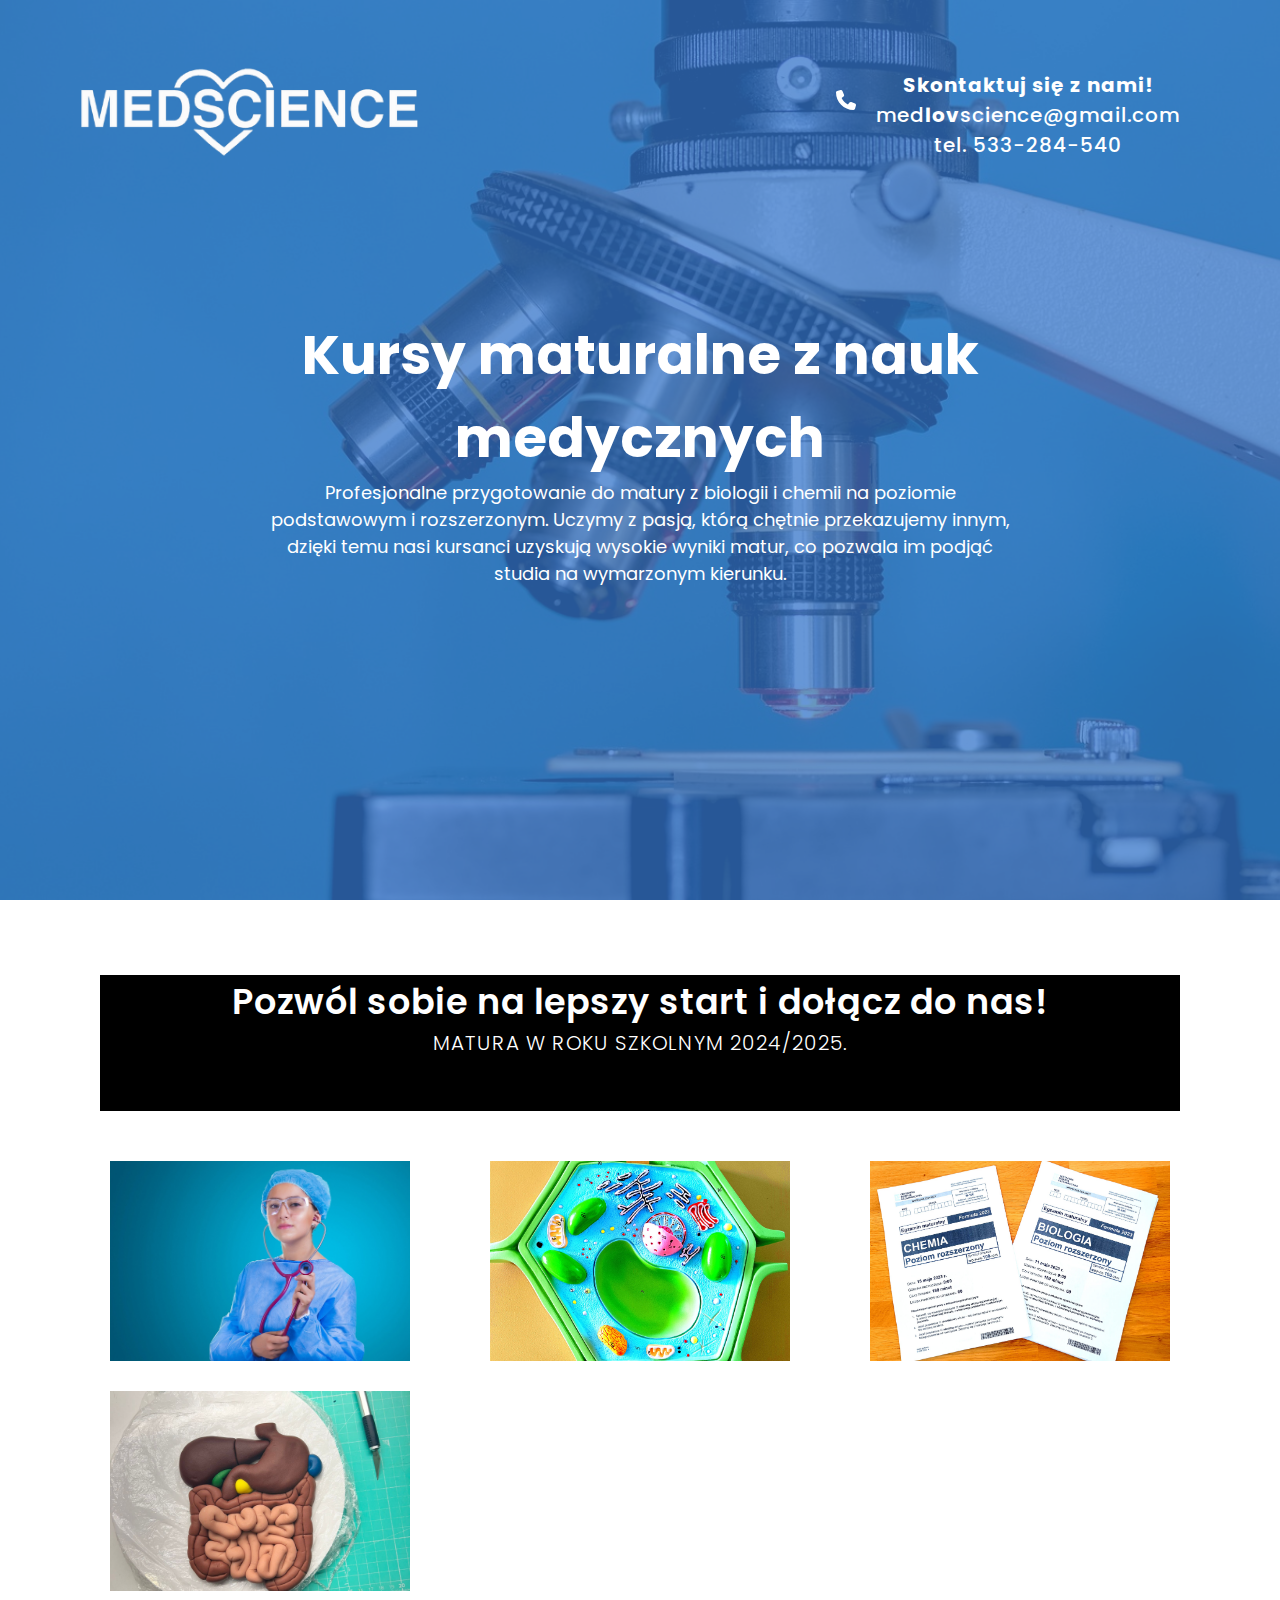
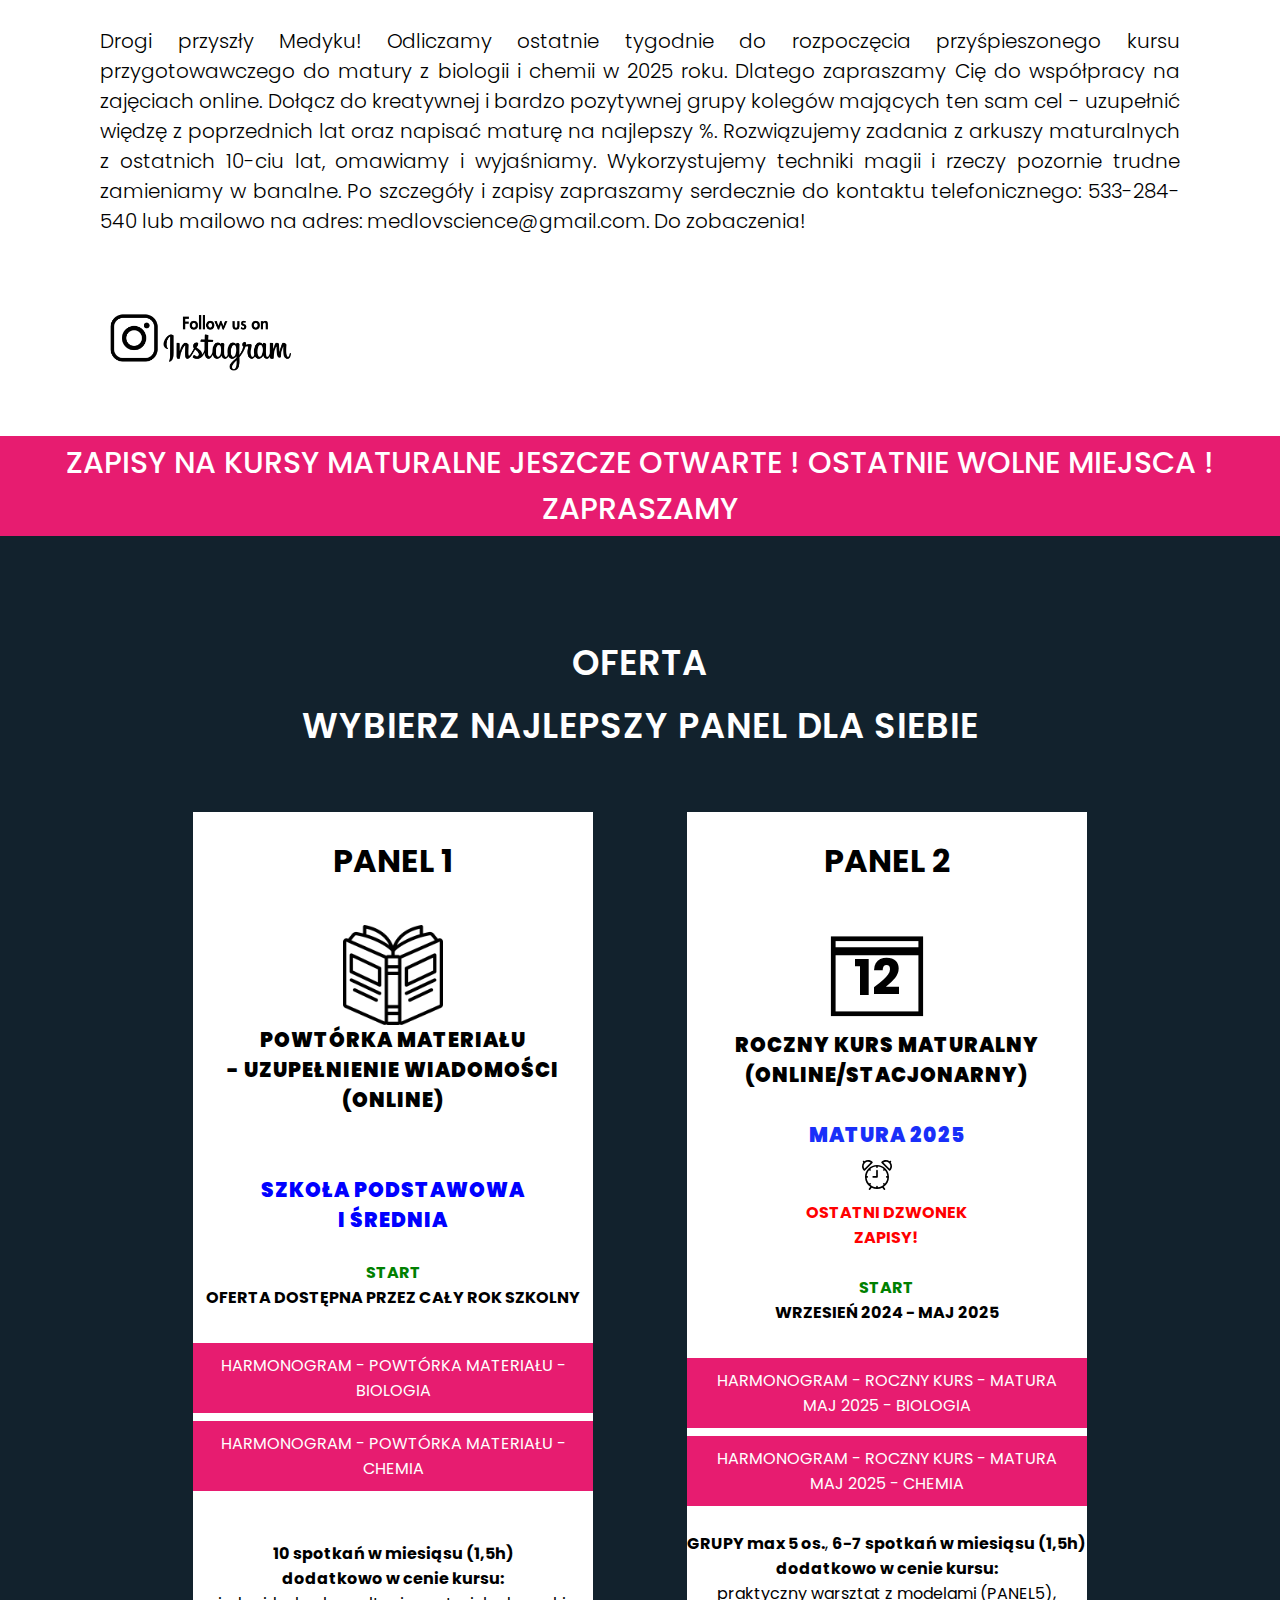
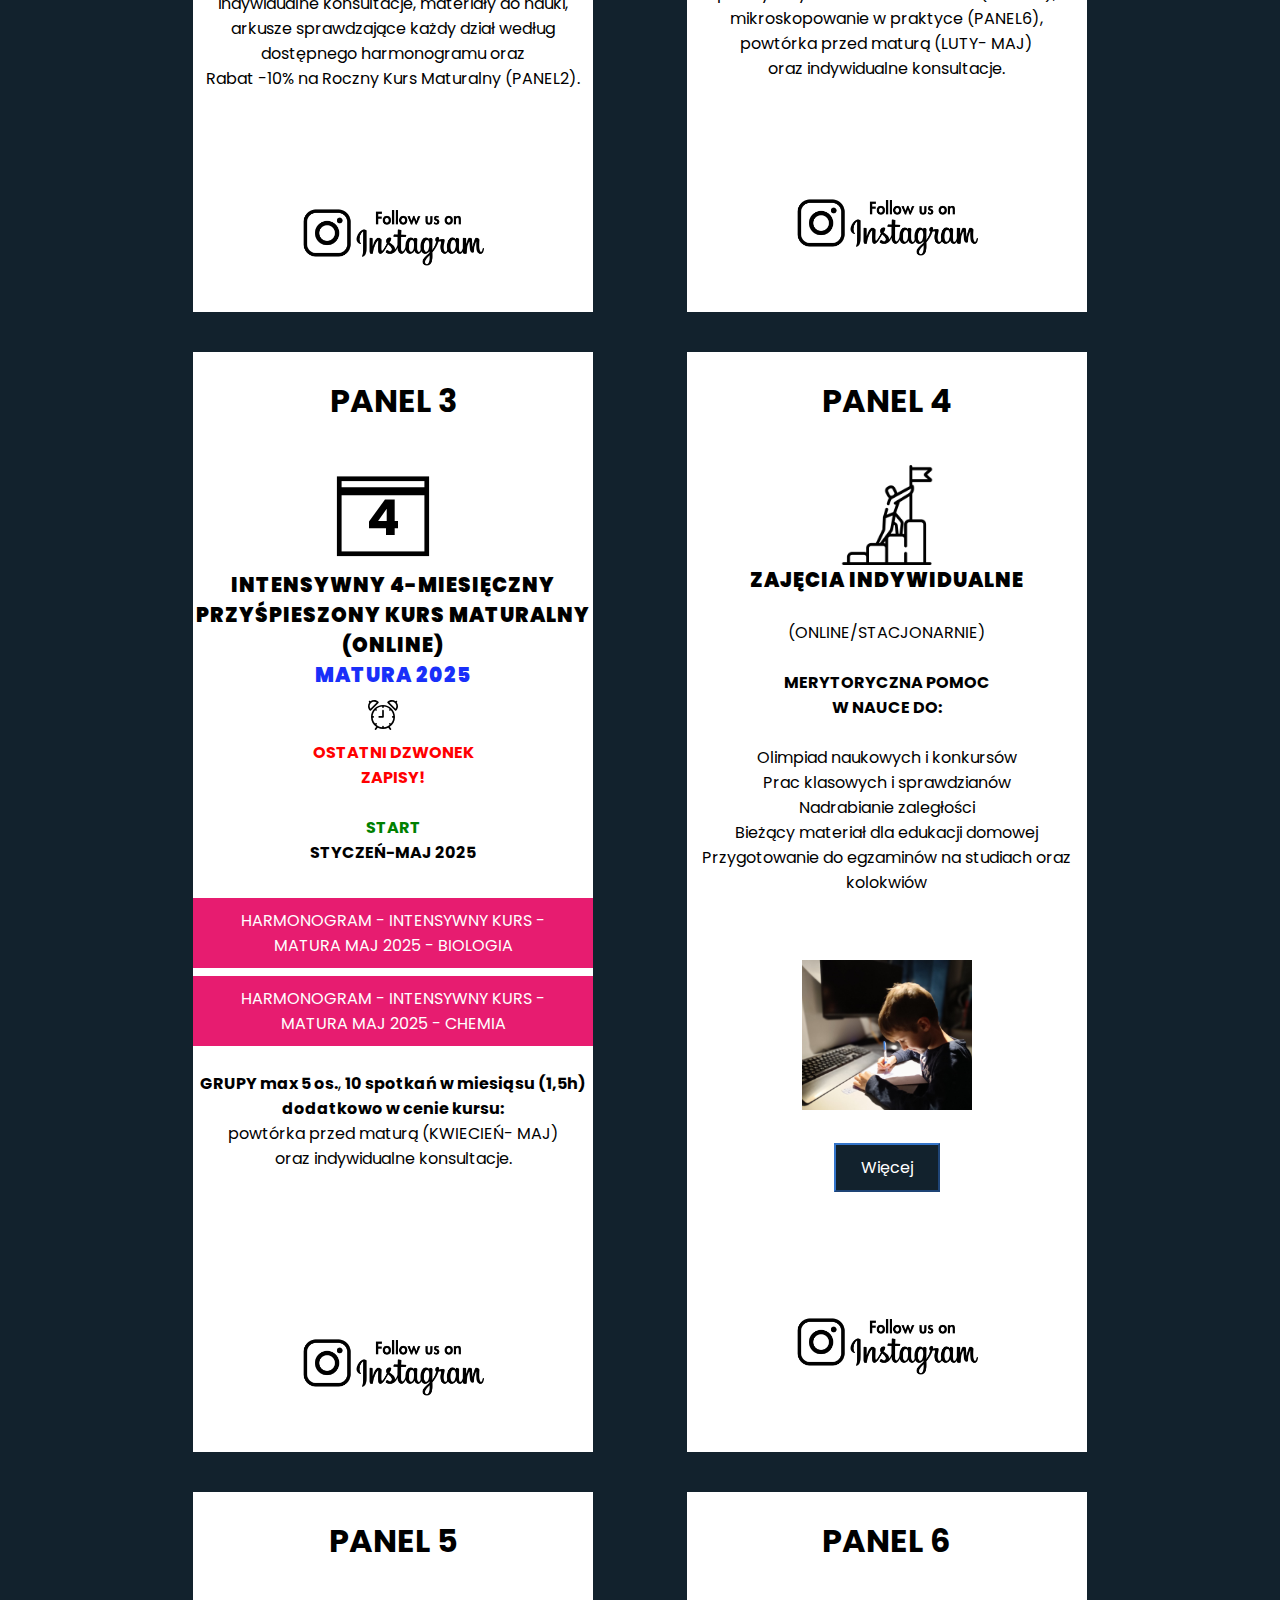
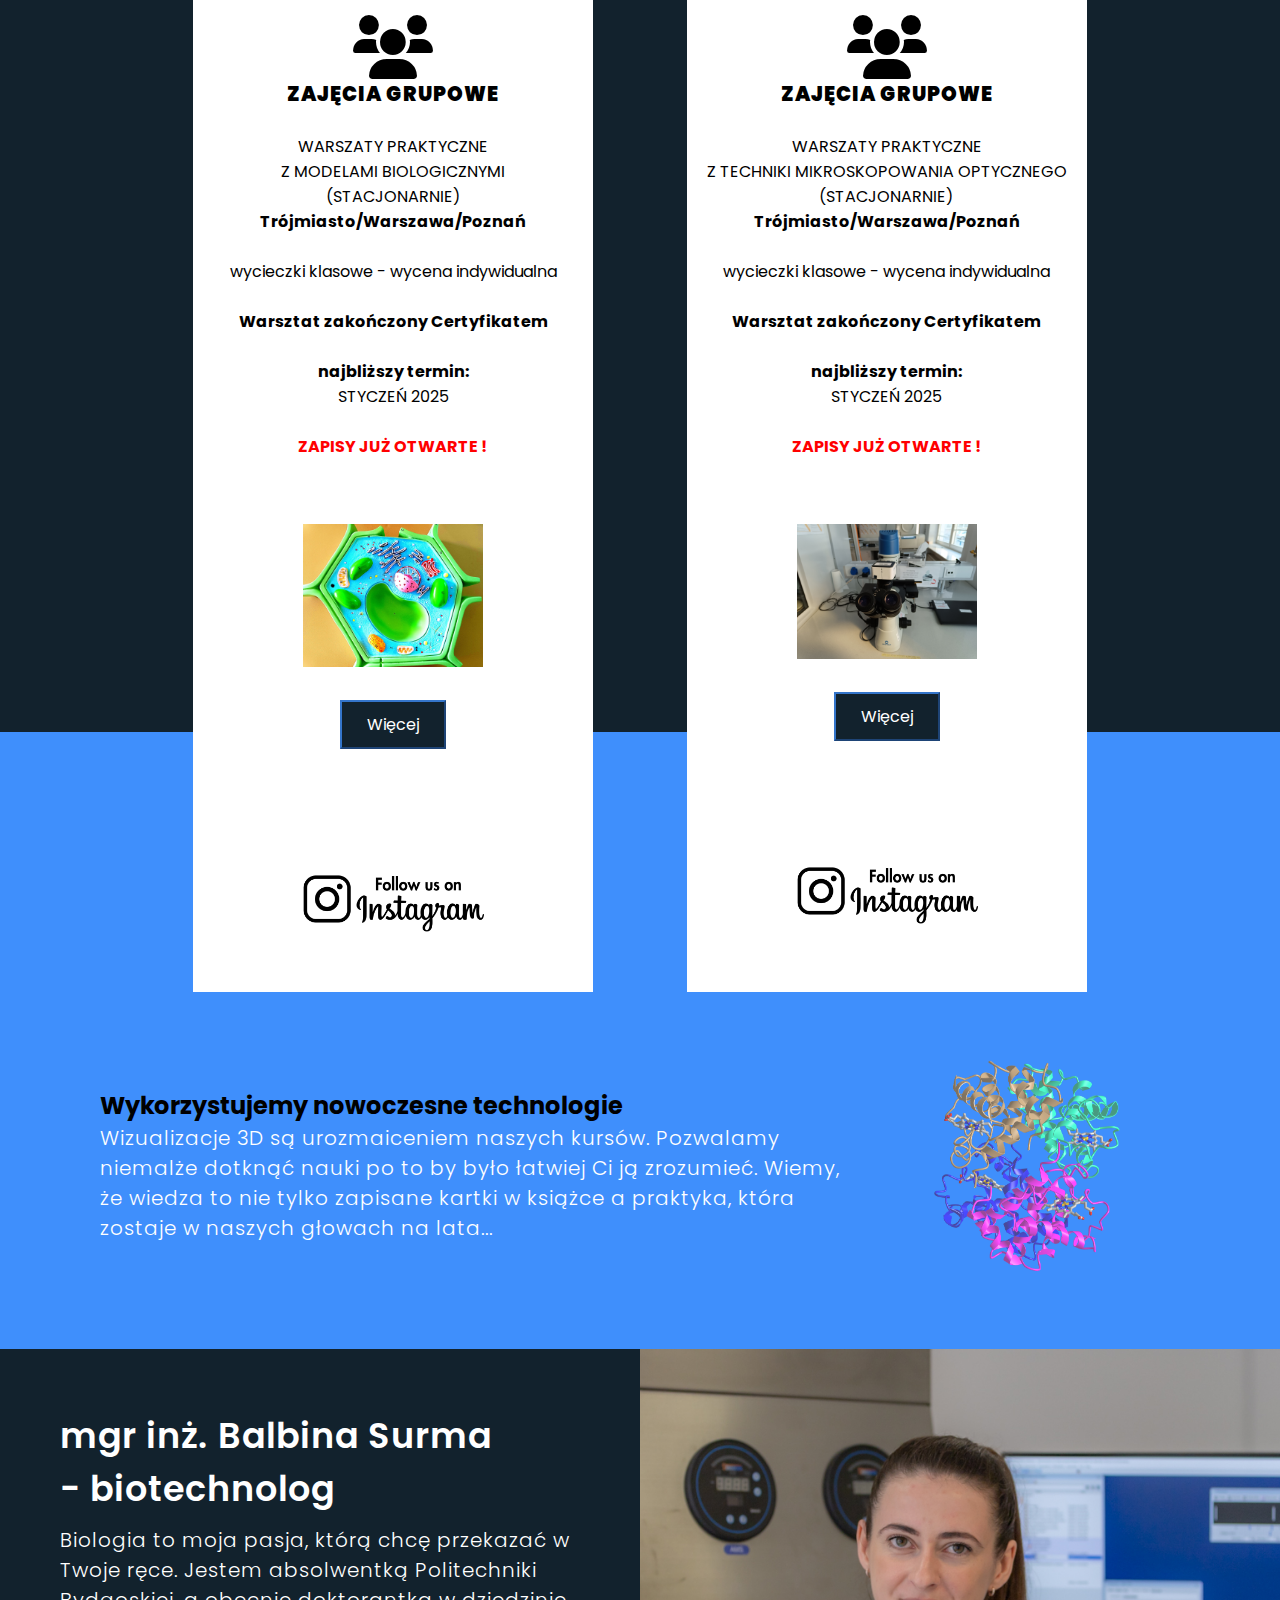
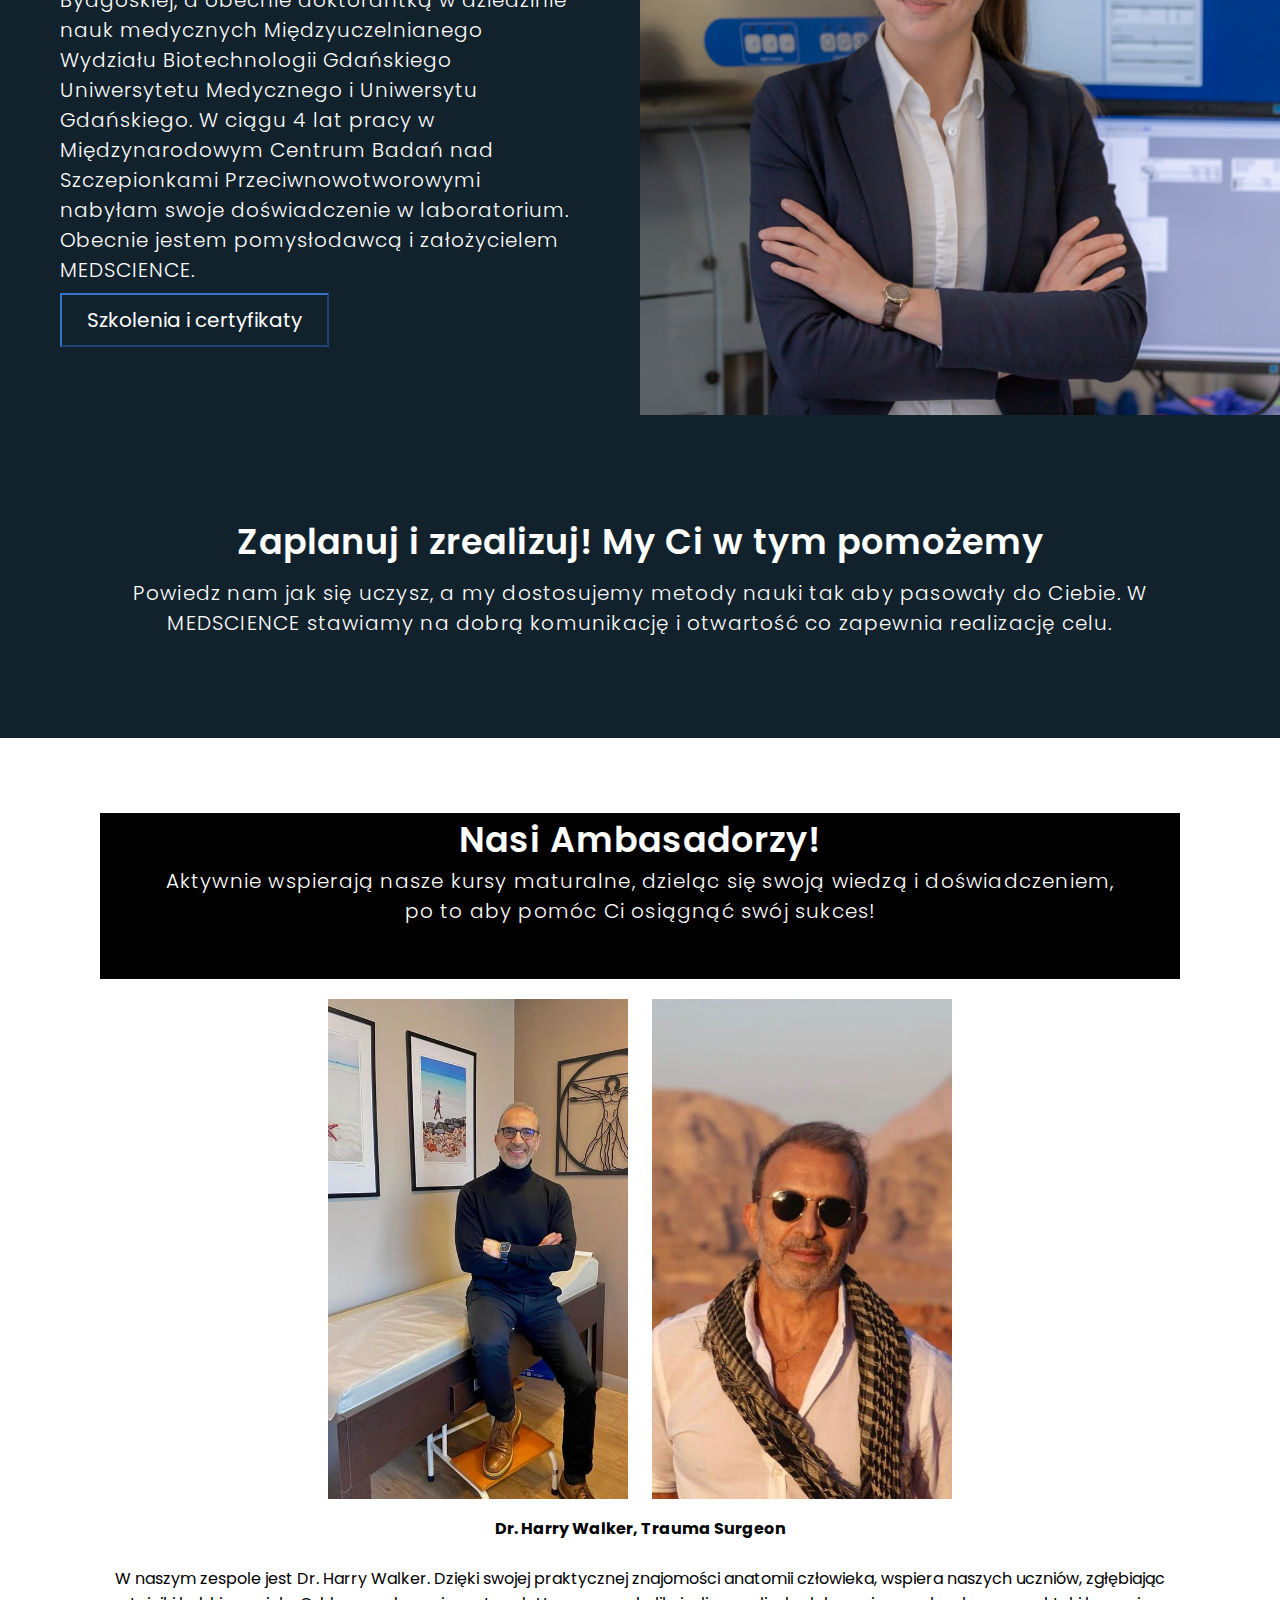
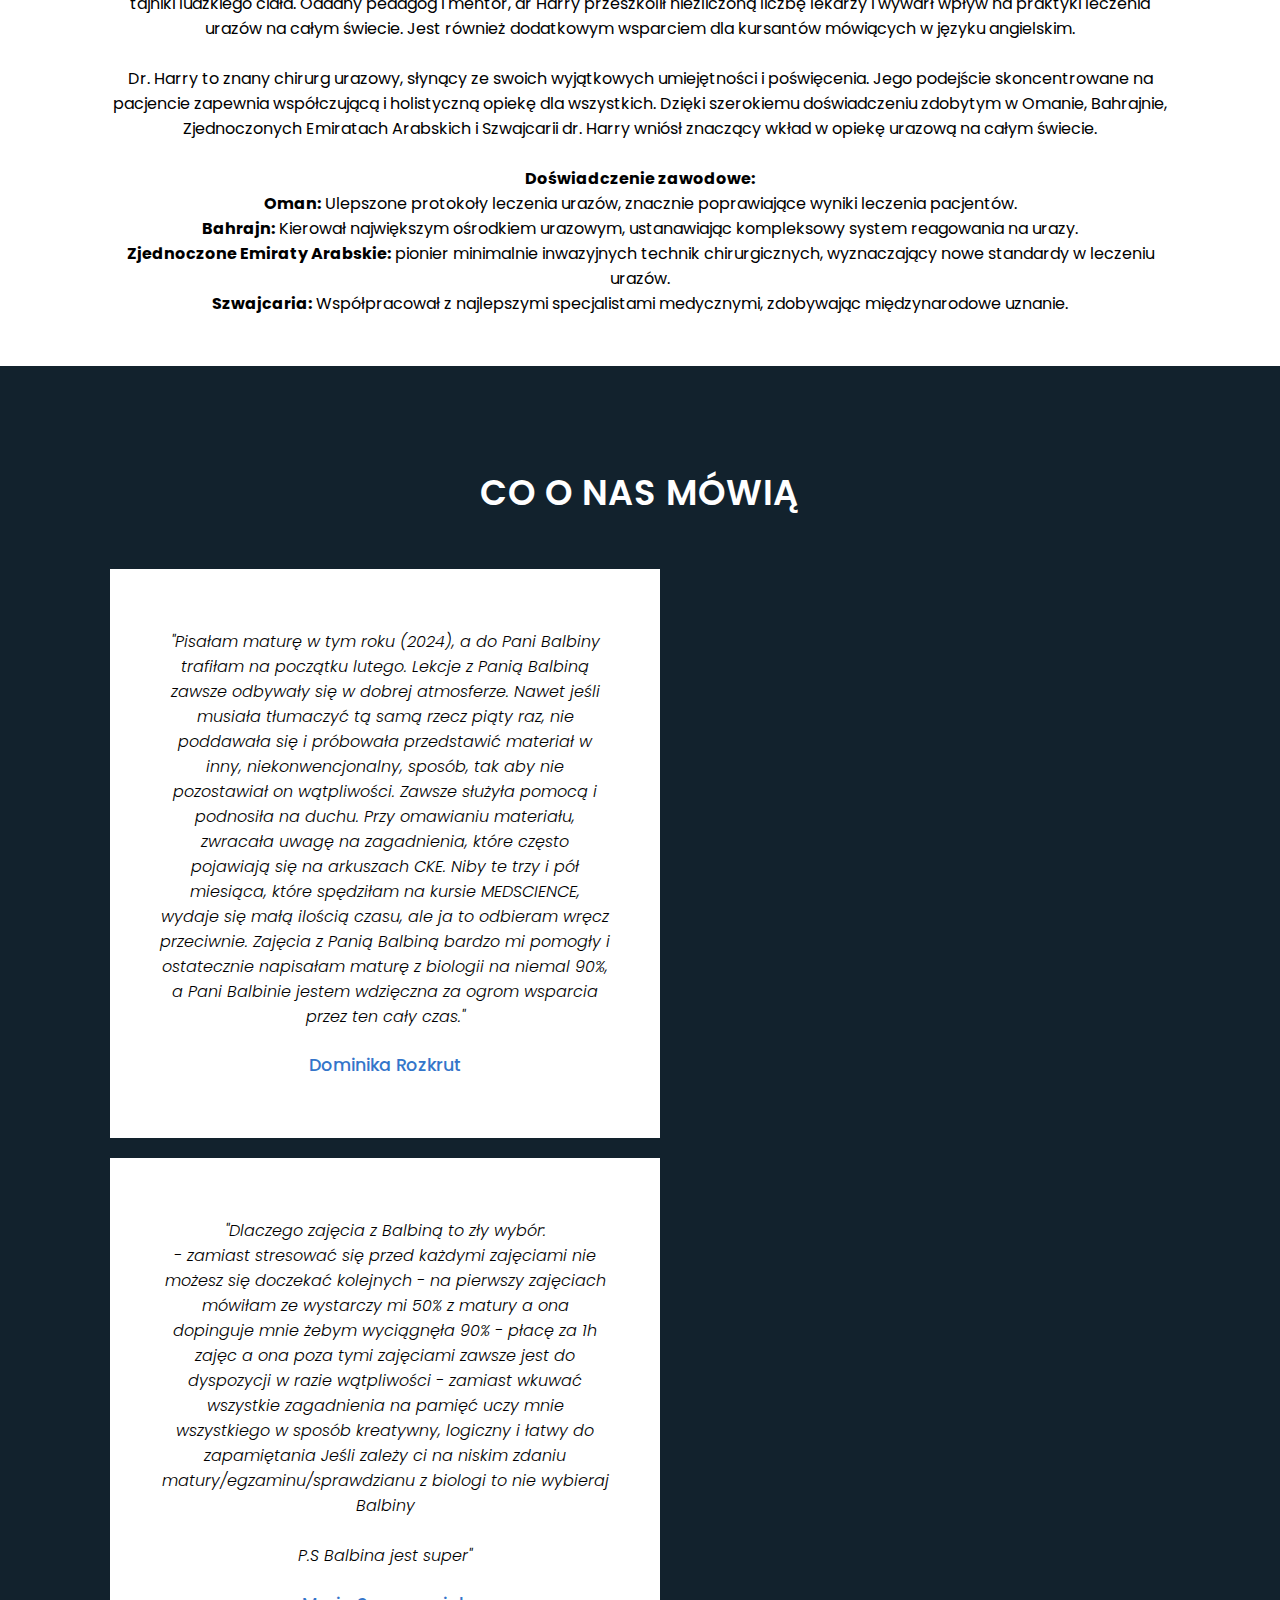
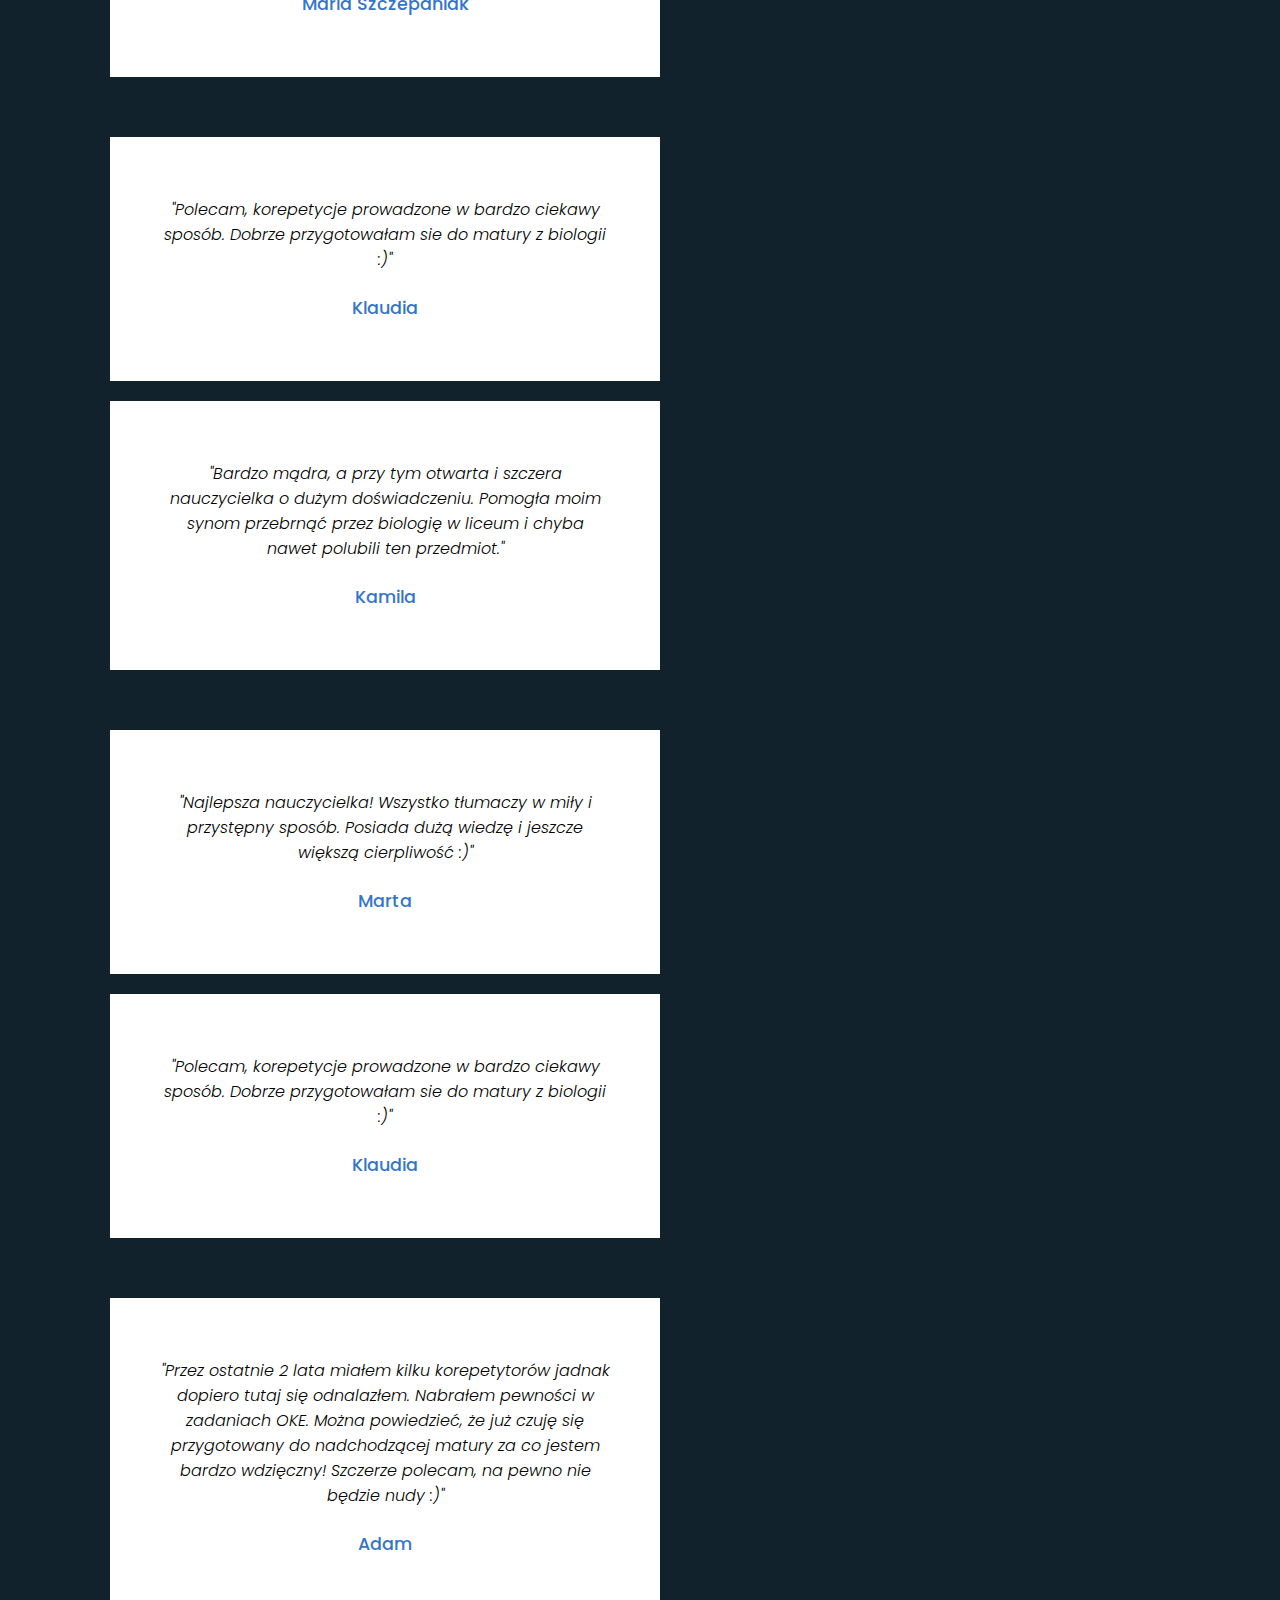
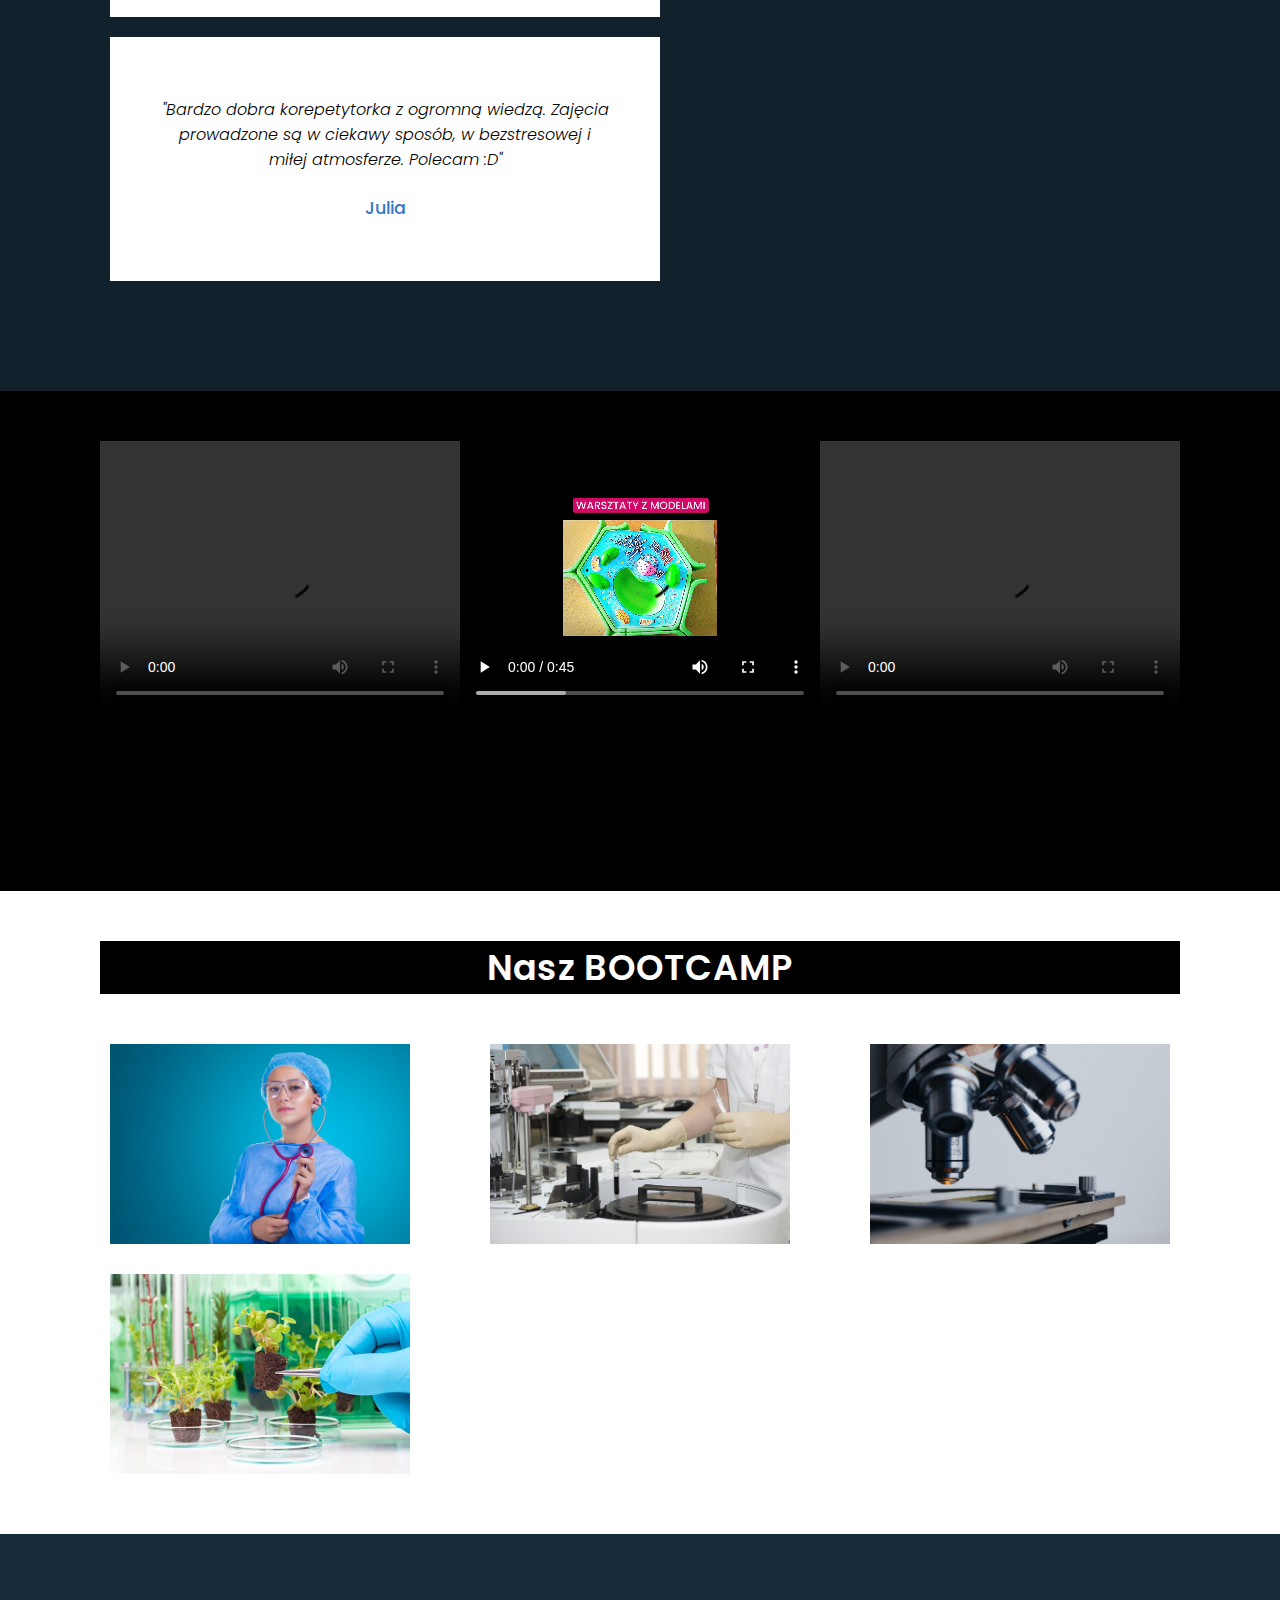
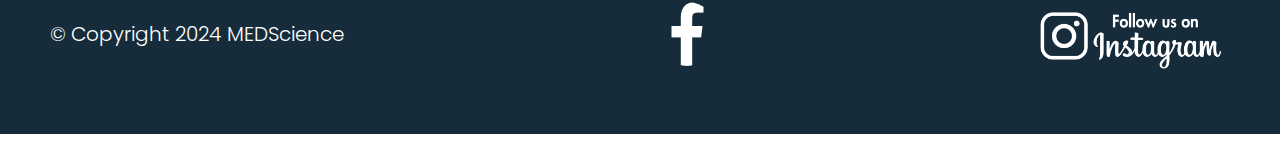
==== index.html @ 61dedaa3 "Add files via upload" ====
<DOCTYPE html>
<html lang="en">
<head>
    <!-- Google tag (gtag.js) -->
<script async src="https://www.googletagmanager.com/gtag/js?id=AW-16464000126"></script>
<script>
  window.dataLayer = window.dataLayer || [];
  function gtag(){dataLayer.push(arguments);}
  gtag('js', new Date());

  gtag('config', 'AW-16464000126');
</script>
    <meta name="description" content="Profesjonalne przygotowanie do matury z nauk medycznych na poziomie podstawowym i rozszerzonym. 
    Uczymy z pasją, którą chętnie przekazujemy innym, dzięki temu nasi kursanci uzyskują 
    wysokie wyniki matur, co pozwala im podjąć studia na wymarzonym kierunku.">
    <meta name="keywords" content="matura 2025 korepetycje, korki biologia, korki chemia, chemia matura, biologia matura, kurs maturalny biologia, korepetycje biologia, kurs maturalny z biologii, matura 2025 biologia, kursy maturalne, biologia, matura, medscience, medscience.pl, 
    medycyna, lekarski, kierunek lekarski, Akademia medyczna, Gdański uniwersytet medyczny, biotechnologia, olimpiada biologiczna z biologii, olimpiada chemia, korki online biologia,
    podstawowa, rozszerzona, Gdańsk, Gdynia, Sopot, korepetycje biologia Gdańsk, korepetycje biologia Gdynia, Trójmiasto, nauka biologii,
    korepetycje z biologii">
    <meta name="viewport" content=""width=device-width, initial-scale="1.0">
    <title>Kurs maturalny z biologii i chemii MEDSCIENCE. Nauki medyczne</title>
    <link rel="icon" href="logomed.png" type="png">
    <meta chrset="UTF-8">
    <link rel="stylesheet" href="style.css">
    <link rel="stylesheet" href="https://cdnjs.cloudflare.com/ajax/libs/font-awesome/5.15.3/css/all.min.css" integrity="sha384-B4gt1jrGC7Jh4AgTPSdUtOBvfO8sh+Wy6p6PnHXYEzE2zwhyHIweGdeQpXaPfUm"
  crossorigin="anonymous">
  <link rel="stylesheet" href="https://cdnjs.cloudflare.com/ajax/libs/font-awesome/6.0.0-beta3/css/all.min.css">
</head>
<body>
    <div class="main">
        <header>
            <a href="#" class="logo"><img src="medlogo.png" id="medlogo"></a>
             <svg xmlns="http://www.w3.org/2000/svg" viewBox="0 0 512 512"><!--!Font Awesome Free 6.5.1 by @fontawesome - https://fontawesome.com License - https://fontawesome.com/license/free Copyright 2024 Fonticons, Inc.--><path d="M164.9 24.6c-7.7-18.6-28-28.5-47.4-23.2l-88 24C12.1 30.2 0 46 0 64C0 311.4 200.6 512 448 512c18 0 33.8-12.1 38.6-29.5l24-88c5.3-19.4-4.6-39.7-23.2-47.4l-96-40c-16.3-6.8-35.2-2.1-46.3 11.6L304.7 368C234.3 334.7 177.3 277.7 144 207.3L193.3 167c13.7-11.2 18.4-30 11.6-46.3l-40-96z"/></svg>
            <p class="text5"><b></i>Skontaktuj się z nami!</b> <br>med<b>lov</b>science@gmail.com <br>tel. 533-284-540<br>
        </header>
            </p>
        <img src="bg.jpg">
        <div class="content">
            <h2>Kursy maturalne z nauk medycznych</h2>
            <p>Profesjonalne przygotowanie do matury z biologii i chemii na poziomie podstawowym i rozszerzonym. 
                Uczymy z pasją, którą chętnie przekazujemy innym, dzięki temu nasi kursanci uzyskują 
                wysokie wyniki matur, co pozwala im podjąć studia na wymarzonym kierunku.</p>
            </div>
    </div>
    <section class="bootcamp"><br>
            <h2 class="heading">Pozwól sobie na lepszy start i dołącz do nas!<br>
                <p class="text8">MATURA W ROKU SZKOLNYM 2024/2025.</p>
                <br></h2>
            <p class="text"></p>
            <div class="imgBx">
                <img src="z2.jpg">
                <img src="p.jpg">
                <img src="ark.jpg">
                <img src="cukier4.jpeg">  
            </div>
            <br>
            <div class="imgBx1">
                Drogi przyszły Medyku! Odliczamy ostatnie tygodnie do rozpoczęcia przyśpieszonego kursu przygotowawczego do matury z biologii i chemii w 2025 roku. Dlatego zapraszamy Cię do współpracy na zajęciach online. Dołącz do kreatywnej i bardzo pozytywnej grupy kolegów mających ten sam cel - uzupełnić więdzę z poprzednich lat oraz napisać maturę na najlepszy %. Rozwiązujemy zadania z arkuszy maturalnych z ostatnich 10-ciu lat, omawiamy i wyjaśniamy. Wykorzystujemy techniki magii i rzeczy pozornie trudne zamieniamy w banalne. Po szczegóły i zapisy zapraszamy serdecznie do kontaktu telefonicznego: 533-284-540 lub mailowo na adres: medlovscience@gmail.com. Do zobaczenia!
                <br><a href="https://www.instagram.com/medscience.pl/" class="insta"><img id="insta" src="i.png"></a>
            </div>
    </section>    
<div class="zapisy">
    <p class="zapisykursmaturalnyzbiologii">ZAPISY NA KURSY MATURALNE JESZCZE OTWARTE ! OSTATNIE WOLNE MIEJSCA ! ZAPRASZAMY</p>
</div>   
    </section>
    
    <section class="card">
        <h2 class="heading">OFERTA</h2>
        <h2 class="heading">WYBIERZ NAJLEPSZY PANEL DLA SIEBIE</h2>
       
        <div class="container">
        <div class="serviceBx">
            <div>
                <br><H1>PANEL 1<br></H1>
                <img src="icon2 (1).png">
                <h2> <b>POWTÓRKA MATERIAŁU<br>- UZUPEŁNIENIE WIADOMOŚCI<br>(ONLINE)</b><br><br><br><p style=color:blue><b>SZKOŁA PODSTAWOWA <br>I ŚREDNIA</p></b></h2><br>
                <b><p style=color:rgb(65, 199, 47)><p style=color:green>START</p>OFERTA DOSTĘPNA PRZEZ CAŁY ROK SZKOLNY<br><br>
                    </b> 
                
                
                
 
        
  
        
        

       
    <a href="harmonogramwakacyjnapowtorkamateriałuzbiologii.html" class="button2">HARMONOGRAM - POWTÓRKA MATERIAŁU - BIOLOGIA</a>
    <a href="harmonogramchemia.html" class="button1">HARMONOGRAM - POWTÓRKA MATERIAŁU - CHEMIA</a>
    <br><br><br>
                 
                 <b>10 spotkań w miesiąsu (1,5h)</b>
                 <br>
                 <b>dodatkowo w cenie kursu:</b>
                 <br>indywidualne konsultacje, materiały do nauki,
                 <br>arkusze sprawdzające każdy dział według dostępnego harmonogramu oraz
                 <br>Rabat -10% na Roczny Kurs Maturalny (PANEL2).
                
               <a href="https://www.instagram.com/medscience.pl/" class="insta"><img id="insta" src="i.png"></a>      
<!--<button id="wiecejButton" onclick="toggleTekst()">Więcej</button>-->

<div id="tekst" style="display:none;">
    
    
    
        
<svg id="ikona2" class="sciezka2"xmlns="http://www.w3.org/2000/svg" viewBox="0 0 ">
            <?xml version="1.0" encoding="iso-8859-1"?>
<!-- Uploaded to: SVG Repo, www.svgrepo.com, Generator: SVG Repo Mixer Tools -->
<svg id="ikona2" class="sciezka2"version="1.1" id="Layer_1" xmlns="http://www.w3.org/2000/svg" xmlns:xlink="http://www.w3.org/1999/xlink" 
	 viewBox="0 0 392.598 392.598" xml:space="preserve">
<g>
	<g>
		<path id="ikona2" class="sciezka2"  d="M137.18,23.499C121.988,8.372,101.818,0.032,80.291,0.032c-17.778,0-34.586,5.818-48.549,16.356l-3.038-3.038
			c-4.267-4.267-11.119-4.267-15.451,0c-4.267,4.267-4.267,11.184,0,15.45l3.038,3.038C5.818,45.673,0,62.546,0,80.323
			c0,21.463,8.339,41.568,23.596,56.824c2.133,2.133,4.978,3.168,7.758,3.168c2.78,0,5.56-1.099,7.758-3.168l98.133-98.069
			c1.939-2.133,3.103-4.913,3.103-7.822C140.347,28.412,139.184,25.632,137.18,23.499z M31.935,113.228
			c-6.594-9.632-10.149-21.01-10.149-32.905c0-15.58,6.077-30.319,17.131-41.309c11.055-10.99,25.729-17.131,41.438-17.131
			c11.895,0,23.337,3.556,32.905,10.149L31.935,113.228z"/>
	</g>
</g>
<g>
	<g>
		<path id="ikona2" class="sciezka2"  d="M376.178,31.839l3.038-3.038c4.267-4.267,4.267-11.184,0-15.45c-4.267-4.267-11.119-4.267-15.451,0l-3.038,3.038
			C346.828,5.786,330.02,0.032,312.307,0.032c-21.463,0-41.632,8.339-56.824,23.467c-2.069,2.004-3.168,4.784-3.168,7.758
			c0,2.844,1.164,5.624,3.168,7.758l98.133,98.069c2.133,2.133,4.913,3.168,7.758,3.168c2.78,0,5.56-1.099,7.758-3.168
			c15.127-15.127,23.467-35.297,23.467-56.824C392.533,62.546,386.715,45.673,376.178,31.839z M360.598,113.228l-81.325-81.261
			c9.632-6.594,21.01-10.149,32.905-10.149c15.58,0,30.319,6.077,41.438,17.131c11.055,11.055,17.131,25.729,17.131,41.309
			C370.747,92.218,367.192,103.596,360.598,113.228z"/>
	</g>
</g>
<g>
	<g>
		<path id="ikona2" class="sciezka2" d="M196.267,129.002c-6.012,0-10.925,4.849-10.925,10.925v70.788h-39.176c-6.012,0-10.925,4.849-10.925,10.925
			c0,6.012,4.848,10.925,10.925,10.925h50.101c6.012,0,10.925-4.849,10.925-10.925v-81.778
			C207.192,133.851,202.279,129.002,196.267,129.002z"/>
	</g>
</g>
<g>
	<g>
		<path id="ikona2" class="sciezka2" d="M353.358,221.317c0.065-86.497-70.465-157.026-157.091-157.026S39.111,134.756,39.111,221.317
			c0,53.721,27.216,101.236,68.461,129.616l-18.23,24.501c-3.62,4.849-2.651,11.636,2.263,15.321
			c3.685,2.78,11.83,1.939,15.192-2.263l19.717-26.44c21.01,10.408,44.671,16.356,69.689,16.356
			c24.954,0,48.614-5.883,69.624-16.291l19.846,26.57c3.426,4.202,11.507,5.042,15.192,2.263c4.849-3.556,5.818-10.408,2.263-15.321
			l-18.36-24.63C326.141,322.748,353.358,275.103,353.358,221.317z M294.206,304.194c-4.267-4.267-11.119-4.267-15.451,0
			c-4.267,4.267-4.267,11.184,0,15.451l4.913,4.913c-21.01,17.778-47.451,29.285-76.477,31.612v-7.176
			c0-6.012-4.849-10.925-10.925-10.925c-6.077,0-10.925,4.849-10.925,10.925v7.176c-29.026-2.327-55.661-13.899-76.671-31.741
			l5.107-5.107c4.267-4.267,4.267-11.184,0-15.451c-4.267-4.267-11.119-4.267-15.451,0l-5.107,5.107
			c-17.907-20.945-29.543-47.451-31.806-76.477h7.176c6.012,0,10.925-4.849,10.925-10.925c0-6.012-4.849-10.925-10.925-10.925h-7.24
			c2.327-29.156,13.834-55.725,31.741-76.735l5.042,5.042c4.267,4.267,11.119,4.267,15.451,0c4.267-4.267,4.267-11.184,0-15.451
			l-5.042-5.042c21.01-17.907,47.644-29.479,76.735-31.806v7.176c0,6.012,4.848,10.925,10.925,10.925
			c6.012,0,10.925-4.849,10.925-10.925v-7.176c29.026,2.327,55.661,13.899,76.606,31.677l-5.107,5.107
			c-4.267,4.267-4.267,11.184,0,15.451s11.119,4.267,15.451,0l5.107-5.107c18.036,21.075,29.608,47.709,31.935,76.865h-7.176
			c-6.012,0-10.925,4.849-10.925,10.925c0,6.012,4.849,10.99,10.925,10.99h7.176c-2.392,29.156-14.093,55.661-32,76.671
			L294.206,304.194z"/>
	</g>
</g><p style=color:red><b>OSTATNI DZWONEK</p>
</svg>

        ZAPISY !</b>
  
    <br>
    tel. 666-665-494
</div>

<script>
    function toggleTekst() {
        var element = document.getElementById("tekst");
        if (element.style.display === "none") {
            element.style.display = "block";
        } else {
            element.style.display = "none";
        }
    }
</script>
               

            </div>
        </div>
        
        <div class="serviceBx">
            <div>
                <br><H1>PANEL 2<br></H1><br>
                <svg class="calendar" width="120" height="120" viewBox="0 0 64 64" xmlns="http://www.w3.org/2000/svg">
                    <rect x="4" y="12" width="56" height="48" fill="none" stroke="black" stroke-width="3"></rect>
                    <line x1="4" y1="20" x2="60" y2="20" stroke="black" stroke-width="5"></line>
                    <text x="32" y="48" font-size="32" font-weight="bold" text-anchor="middle" fill="black">12</text>
                </svg>
                
            
           
                <h2> <b>ROCZNY KURS MATURALNY (ONLINE/STACJONARNY)</b><br><br><p style=color:#192ff9><b>MATURA 2025</p></b></h2>
              
       
        <svg id="ikona2" class="sciezka2"version="1.1" id="Layer_1" xmlns="http://www.w3.org/2000/svg" xmlns:xlink="http://www.w3.org/1999/xlink" 
             viewBox="0 0 392.598 392.598" xml:space="preserve">
        <g>
            <g>
                <path id="ikona2" class="sciezka2"  d="M137.18,23.499C121.988,8.372,101.818,0.032,80.291,0.032c-17.778,0-34.586,5.818-48.549,16.356l-3.038-3.038
                    c-4.267-4.267-11.119-4.267-15.451,0c-4.267,4.267-4.267,11.184,0,15.45l3.038,3.038C5.818,45.673,0,62.546,0,80.323
                    c0,21.463,8.339,41.568,23.596,56.824c2.133,2.133,4.978,3.168,7.758,3.168c2.78,0,5.56-1.099,7.758-3.168l98.133-98.069
                    c1.939-2.133,3.103-4.913,3.103-7.822C140.347,28.412,139.184,25.632,137.18,23.499z M31.935,113.228
                    c-6.594-9.632-10.149-21.01-10.149-32.905c0-15.58,6.077-30.319,17.131-41.309c11.055-10.99,25.729-17.131,41.438-17.131
                    c11.895,0,23.337,3.556,32.905,10.149L31.935,113.228z"/>
            </g>
        </g>
        <g>
            <g>
                <path id="ikona2" class="sciezka2"  d="M376.178,31.839l3.038-3.038c4.267-4.267,4.267-11.184,0-15.45c-4.267-4.267-11.119-4.267-15.451,0l-3.038,3.038
                    C346.828,5.786,330.02,0.032,312.307,0.032c-21.463,0-41.632,8.339-56.824,23.467c-2.069,2.004-3.168,4.784-3.168,7.758
                    c0,2.844,1.164,5.624,3.168,7.758l98.133,98.069c2.133,2.133,4.913,3.168,7.758,3.168c2.78,0,5.56-1.099,7.758-3.168
                    c15.127-15.127,23.467-35.297,23.467-56.824C392.533,62.546,386.715,45.673,376.178,31.839z M360.598,113.228l-81.325-81.261
                    c9.632-6.594,21.01-10.149,32.905-10.149c15.58,0,30.319,6.077,41.438,17.131c11.055,11.055,17.131,25.729,17.131,41.309
                    C370.747,92.218,367.192,103.596,360.598,113.228z"/>
            </g>
        </g>
        <g>
            <g>
                <path id="ikona2" class="sciezka2" d="M196.267,129.002c-6.012,0-10.925,4.849-10.925,10.925v70.788h-39.176c-6.012,0-10.925,4.849-10.925,10.925
                    c0,6.012,4.848,10.925,10.925,10.925h50.101c6.012,0,10.925-4.849,10.925-10.925v-81.778
                    C207.192,133.851,202.279,129.002,196.267,129.002z"/>
            </g>
        </g>
        <g>
            <g>
                <path id="ikona2" class="sciezka2" d="M353.358,221.317c0.065-86.497-70.465-157.026-157.091-157.026S39.111,134.756,39.111,221.317
                    c0,53.721,27.216,101.236,68.461,129.616l-18.23,24.501c-3.62,4.849-2.651,11.636,2.263,15.321
                    c3.685,2.78,11.83,1.939,15.192-2.263l19.717-26.44c21.01,10.408,44.671,16.356,69.689,16.356
                    c24.954,0,48.614-5.883,69.624-16.291l19.846,26.57c3.426,4.202,11.507,5.042,15.192,2.263c4.849-3.556,5.818-10.408,2.263-15.321
                    l-18.36-24.63C326.141,322.748,353.358,275.103,353.358,221.317z M294.206,304.194c-4.267-4.267-11.119-4.267-15.451,0
                    c-4.267,4.267-4.267,11.184,0,15.451l4.913,4.913c-21.01,17.778-47.451,29.285-76.477,31.612v-7.176
                    c0-6.012-4.849-10.925-10.925-10.925c-6.077,0-10.925,4.849-10.925,10.925v7.176c-29.026-2.327-55.661-13.899-76.671-31.741
                    l5.107-5.107c4.267-4.267,4.267-11.184,0-15.451c-4.267-4.267-11.119-4.267-15.451,0l-5.107,5.107
                    c-17.907-20.945-29.543-47.451-31.806-76.477h7.176c6.012,0,10.925-4.849,10.925-10.925c0-6.012-4.849-10.925-10.925-10.925h-7.24
                    c2.327-29.156,13.834-55.725,31.741-76.735l5.042,5.042c4.267,4.267,11.119,4.267,15.451,0c4.267-4.267,4.267-11.184,0-15.451
                    l-5.042-5.042c21.01-17.907,47.644-29.479,76.735-31.806v7.176c0,6.012,4.848,10.925,10.925,10.925
                    c6.012,0,10.925-4.849,10.925-10.925v-7.176c29.026,2.327,55.661,13.899,76.606,31.677l-5.107,5.107
                    c-4.267,4.267-4.267,11.184,0,15.451s11.119,4.267,15.451,0l5.107-5.107c18.036,21.075,29.608,47.709,31.935,76.865h-7.176
                    c-6.012,0-10.925,4.849-10.925,10.925c0,6.012,4.849,10.99,10.925,10.99h7.176c-2.392,29.156-14.093,55.661-32,76.671
                    L294.206,304.194z"/>
            </g>
        </g> <p style=color:red><b>OSTATNI DZWONEK<br>ZAPISY!</b></style></p>
              
        
        </svg>
                
                
                
                
                <br>
                <b><p style=color:green>START</p> WRZESIEŃ 2024 - MAJ 2025</b> <br><br>
        <a href="harmonogrambiologia.html" class="button">HARMONOGRAM - ROCZNY KURS - MATURA MAJ 2025 - BIOLOGIA</a>
                 <br>
                 <a href="harmonogramchemia.html" class="button1">HARMONOGRAM - ROCZNY KURS -  MATURA MAJ 2025 - CHEMIA</a>
                 <br>
                 <br>
                 <b>GRUPY max 5 os.</b>,
                 <b>6-7 spotkań w miesiąsu (1,5h)</b>
                 <br>
                 <b>dodatkowo w cenie kursu:</b>
                 <br>
                 praktyczny warsztat z modelami (PANEL5),
                 <br>
                 mikroskopowanie w praktyce (PANEL6),
                 <br>
                 powtórka przed maturą (LUTY- MAJ)
                 <br>
                 oraz indywidualne konsultacje.
                 
                 <a href="https://www.instagram.com/medscience.pl/" class="insta"><img id="insta" src="i.png"></a>
            </div>
        </div>

        <div class="serviceBx">
            <div>
                <br><H1>PANEL 3<br></H1><br>
                <svg class="calendar" width="120" height="120" viewBox="0 0 64 64" xmlns="http://www.w3.org/2000/svg">
                    <rect x="4" y="12" width="56" height="48" fill="none" stroke="black" stroke-width="3"></rect>
                    <line x1="4" y1="20" x2="60" y2="20" stroke="black" stroke-width="5"></line>
                    <text x="32" y="48" font-size="32" font-weight="bold" text-anchor="middle" fill="black">4</text>
                </svg>
                
                
                <h2> <b>INTENSYWNY 4-MIESIĘCZNY PRZYŚPIESZONY KURS MATURALNY <br>(ONLINE)</b><br><p style=color:#192ff9><b>MATURA 2025</p></b></h2>


        <svg id="ikona2" class="sciezka2"version="1.1" id="Layer_1" xmlns="http://www.w3.org/2000/svg" xmlns:xlink="http://www.w3.org/1999/xlink" 
             viewBox="0 0 392.598 392.598" xml:space="preserve">
        <g>
            <g>
                <path id="ikona2" class="sciezka2"  d="M137.18,23.499C121.988,8.372,101.818,0.032,80.291,0.032c-17.778,0-34.586,5.818-48.549,16.356l-3.038-3.038
                    c-4.267-4.267-11.119-4.267-15.451,0c-4.267,4.267-4.267,11.184,0,15.45l3.038,3.038C5.818,45.673,0,62.546,0,80.323
                    c0,21.463,8.339,41.568,23.596,56.824c2.133,2.133,4.978,3.168,7.758,3.168c2.78,0,5.56-1.099,7.758-3.168l98.133-98.069
                    c1.939-2.133,3.103-4.913,3.103-7.822C140.347,28.412,139.184,25.632,137.18,23.499z M31.935,113.228
                    c-6.594-9.632-10.149-21.01-10.149-32.905c0-15.58,6.077-30.319,17.131-41.309c11.055-10.99,25.729-17.131,41.438-17.131
                    c11.895,0,23.337,3.556,32.905,10.149L31.935,113.228z"/>
            </g>
        </g>
        <g>
            <g>
                <path id="ikona2" class="sciezka2"  d="M376.178,31.839l3.038-3.038c4.267-4.267,4.267-11.184,0-15.45c-4.267-4.267-11.119-4.267-15.451,0l-3.038,3.038
                    C346.828,5.786,330.02,0.032,312.307,0.032c-21.463,0-41.632,8.339-56.824,23.467c-2.069,2.004-3.168,4.784-3.168,7.758
                    c0,2.844,1.164,5.624,3.168,7.758l98.133,98.069c2.133,2.133,4.913,3.168,7.758,3.168c2.78,0,5.56-1.099,7.758-3.168
                    c15.127-15.127,23.467-35.297,23.467-56.824C392.533,62.546,386.715,45.673,376.178,31.839z M360.598,113.228l-81.325-81.261
                    c9.632-6.594,21.01-10.149,32.905-10.149c15.58,0,30.319,6.077,41.438,17.131c11.055,11.055,17.131,25.729,17.131,41.309
                    C370.747,92.218,367.192,103.596,360.598,113.228z"/>
            </g>
        </g>
        <g>
            <g>
                <path id="ikona2" class="sciezka2" d="M196.267,129.002c-6.012,0-10.925,4.849-10.925,10.925v70.788h-39.176c-6.012,0-10.925,4.849-10.925,10.925
                    c0,6.012,4.848,10.925,10.925,10.925h50.101c6.012,0,10.925-4.849,10.925-10.925v-81.778
                    C207.192,133.851,202.279,129.002,196.267,129.002z"/>
            </g>
        </g>
        <g>
            <g>
                <path id="ikona2" class="sciezka2" d="M353.358,221.317c0.065-86.497-70.465-157.026-157.091-157.026S39.111,134.756,39.111,221.317
                    c0,53.721,27.216,101.236,68.461,129.616l-18.23,24.501c-3.62,4.849-2.651,11.636,2.263,15.321
                    c3.685,2.78,11.83,1.939,15.192-2.263l19.717-26.44c21.01,10.408,44.671,16.356,69.689,16.356
                    c24.954,0,48.614-5.883,69.624-16.291l19.846,26.57c3.426,4.202,11.507,5.042,15.192,2.263c4.849-3.556,5.818-10.408,2.263-15.321
                    l-18.36-24.63C326.141,322.748,353.358,275.103,353.358,221.317z M294.206,304.194c-4.267-4.267-11.119-4.267-15.451,0
                    c-4.267,4.267-4.267,11.184,0,15.451l4.913,4.913c-21.01,17.778-47.451,29.285-76.477,31.612v-7.176
                    c0-6.012-4.849-10.925-10.925-10.925c-6.077,0-10.925,4.849-10.925,10.925v7.176c-29.026-2.327-55.661-13.899-76.671-31.741
                    l5.107-5.107c4.267-4.267,4.267-11.184,0-15.451c-4.267-4.267-11.119-4.267-15.451,0l-5.107,5.107
                    c-17.907-20.945-29.543-47.451-31.806-76.477h7.176c6.012,0,10.925-4.849,10.925-10.925c0-6.012-4.849-10.925-10.925-10.925h-7.24
                    c2.327-29.156,13.834-55.725,31.741-76.735l5.042,5.042c4.267,4.267,11.119,4.267,15.451,0c4.267-4.267,4.267-11.184,0-15.451
                    l-5.042-5.042c21.01-17.907,47.644-29.479,76.735-31.806v7.176c0,6.012,4.848,10.925,10.925,10.925
                    c6.012,0,10.925-4.849,10.925-10.925v-7.176c29.026,2.327,55.661,13.899,76.606,31.677l-5.107,5.107
                    c-4.267,4.267-4.267,11.184,0,15.451s11.119,4.267,15.451,0l5.107-5.107c18.036,21.075,29.608,47.709,31.935,76.865h-7.176
                    c-6.012,0-10.925,4.849-10.925,10.925c0,6.012,4.849,10.99,10.925,10.99h7.176c-2.392,29.156-14.093,55.661-32,76.671
                    L294.206,304.194z"/>
            </g>
        </g> <p style=color:red><b>OSTATNI DZWONEK<br>ZAPISY!</b></style></p>
              
        <br>
        </svg>
                





                <b><p style=color:green>START</p>STYCZEŃ-MAJ 2025<br><br>
                    </b> 
                   
    <a href="harmonogrambiologiaintensywnykursmaturalny.html" class="button2">HARMONOGRAM - INTENSYWNY KURS - MATURA MAJ 2025 - BIOLOGIA</a>
    <a href="harmonogramchemia.html" class="button2">HARMONOGRAM - INTENSYWNY KURS - MATURA MAJ 2025 - CHEMIA</a>
    <br>
    <br>
    <b>GRUPY max 5 os.</b>,
    <b>10 spotkań w miesiąsu (1,5h)</b>
    <br>
    <b>dodatkowo w cenie kursu:</b>
    <br>
    powtórka przed maturą (KWIECIEŃ- MAJ)
    <br>
    oraz indywidualne konsultacje.
    <br>
    <br>
    <br>
                
               <a href="https://www.instagram.com/medscience.pl/" class="insta"><img id="insta" src="i.png"></a>
<!--<button id="wiecejButton" onclick="toggleTekst()">Więcej</button>-->

<div id="tekst" style="display:none;">
    
        
<svg id="ikona2" class="sciezka2"xmlns="http://www.w3.org/2000/svg" viewBox="0 0 ">
            <?xml version="1.0" encoding="iso-8859-1"?>
<!-- Uploaded to: SVG Repo, www.svgrepo.com, Generator: SVG Repo Mixer Tools -->
<svg id="ikona2" class="sciezka2"version="1.1" id="Layer_1" xmlns="http://www.w3.org/2000/svg" xmlns:xlink="http://www.w3.org/1999/xlink" 
	 viewBox="0 0 392.598 392.598" xml:space="preserve">
<g>
	<g>
		<path id="ikona2" class="sciezka2"  d="M137.18,23.499C121.988,8.372,101.818,0.032,80.291,0.032c-17.778,0-34.586,5.818-48.549,16.356l-3.038-3.038
			c-4.267-4.267-11.119-4.267-15.451,0c-4.267,4.267-4.267,11.184,0,15.45l3.038,3.038C5.818,45.673,0,62.546,0,80.323
			c0,21.463,8.339,41.568,23.596,56.824c2.133,2.133,4.978,3.168,7.758,3.168c2.78,0,5.56-1.099,7.758-3.168l98.133-98.069
			c1.939-2.133,3.103-4.913,3.103-7.822C140.347,28.412,139.184,25.632,137.18,23.499z M31.935,113.228
			c-6.594-9.632-10.149-21.01-10.149-32.905c0-15.58,6.077-30.319,17.131-41.309c11.055-10.99,25.729-17.131,41.438-17.131
			c11.895,0,23.337,3.556,32.905,10.149L31.935,113.228z"/>
	</g>
</g>
<g>
	<g>
		<path id="ikona2" class="sciezka2"  d="M376.178,31.839l3.038-3.038c4.267-4.267,4.267-11.184,0-15.45c-4.267-4.267-11.119-4.267-15.451,0l-3.038,3.038
			C346.828,5.786,330.02,0.032,312.307,0.032c-21.463,0-41.632,8.339-56.824,23.467c-2.069,2.004-3.168,4.784-3.168,7.758
			c0,2.844,1.164,5.624,3.168,7.758l98.133,98.069c2.133,2.133,4.913,3.168,7.758,3.168c2.78,0,5.56-1.099,7.758-3.168
			c15.127-15.127,23.467-35.297,23.467-56.824C392.533,62.546,386.715,45.673,376.178,31.839z M360.598,113.228l-81.325-81.261
			c9.632-6.594,21.01-10.149,32.905-10.149c15.58,0,30.319,6.077,41.438,17.131c11.055,11.055,17.131,25.729,17.131,41.309
			C370.747,92.218,367.192,103.596,360.598,113.228z"/>
	</g>
</g>
<g>
	<g>
		<path id="ikona2" class="sciezka2" d="M196.267,129.002c-6.012,0-10.925,4.849-10.925,10.925v70.788h-39.176c-6.012,0-10.925,4.849-10.925,10.925
			c0,6.012,4.848,10.925,10.925,10.925h50.101c6.012,0,10.925-4.849,10.925-10.925v-81.778
			C207.192,133.851,202.279,129.002,196.267,129.002z"/>
	</g>
</g>
<g>
	<g>
		<path id="ikona2" class="sciezka2" d="M353.358,221.317c0.065-86.497-70.465-157.026-157.091-157.026S39.111,134.756,39.111,221.317
			c0,53.721,27.216,101.236,68.461,129.616l-18.23,24.501c-3.62,4.849-2.651,11.636,2.263,15.321
			c3.685,2.78,11.83,1.939,15.192-2.263l19.717-26.44c21.01,10.408,44.671,16.356,69.689,16.356
			c24.954,0,48.614-5.883,69.624-16.291l19.846,26.57c3.426,4.202,11.507,5.042,15.192,2.263c4.849-3.556,5.818-10.408,2.263-15.321
			l-18.36-24.63C326.141,322.748,353.358,275.103,353.358,221.317z M294.206,304.194c-4.267-4.267-11.119-4.267-15.451,0
			c-4.267,4.267-4.267,11.184,0,15.451l4.913,4.913c-21.01,17.778-47.451,29.285-76.477,31.612v-7.176
			c0-6.012-4.849-10.925-10.925-10.925c-6.077,0-10.925,4.849-10.925,10.925v7.176c-29.026-2.327-55.661-13.899-76.671-31.741
			l5.107-5.107c4.267-4.267,4.267-11.184,0-15.451c-4.267-4.267-11.119-4.267-15.451,0l-5.107,5.107
			c-17.907-20.945-29.543-47.451-31.806-76.477h7.176c6.012,0,10.925-4.849,10.925-10.925c0-6.012-4.849-10.925-10.925-10.925h-7.24
			c2.327-29.156,13.834-55.725,31.741-76.735l5.042,5.042c4.267,4.267,11.119,4.267,15.451,0c4.267-4.267,4.267-11.184,0-15.451
			l-5.042-5.042c21.01-17.907,47.644-29.479,76.735-31.806v7.176c0,6.012,4.848,10.925,10.925,10.925
			c6.012,0,10.925-4.849,10.925-10.925v-7.176c29.026,2.327,55.661,13.899,76.606,31.677l-5.107,5.107
			c-4.267,4.267-4.267,11.184,0,15.451s11.119,4.267,15.451,0l5.107-5.107c18.036,21.075,29.608,47.709,31.935,76.865h-7.176
			c-6.012,0-10.925,4.849-10.925,10.925c0,6.012,4.849,10.99,10.925,10.99h7.176c-2.392,29.156-14.093,55.661-32,76.671
			L294.206,304.194z"/>
	</g>
</g><p style=color:red><b>OSTATNI DZWONEK</p>
</svg>

        ZAPISY !</b>
  
    <br>
    tel. 666-665-494
</div>

<script>
    function toggleTekst() {
        var element = document.getElementById("tekst");
        if (element.style.display === "none") {
            element.style.display = "block";
        } else {
            element.style.display = "none";
        }
    }
</script>
               

            </div>
        </div>
        
        
        
        <div class="serviceBx">
            <div>
                <br><H1>PANEL 4<br></H1>
                
                
                <img src="icon3.png">
                <b><h2>ZAJĘCIA INDYWIDUALNE</b></h2>
                <br>(ONLINE/STACJONARNIE)
               
                <br>
                <br>
                <b>MERYTORYCZNA POMOC<br>
                W NAUCE DO:</b><br><br>
                Olimpiad naukowych i konkursów<br>
                Prac klasowych i sprawdzianów<br>
                Nadrabianie zaległości<br>
                Bieżący materiał dla edukacji domowej<br>
                Przygotowanie do egzaminów na studiach oraz kolokwiów<br>
                
                 
                 <br> <img id="pc" src="Endi.jpg">
                 <br>
                 <br>
               
                 <button id="wiecejButton" onclick="toggleTekst()">Więcej</button>
                 <br>
            
                 <a href="https://www.instagram.com/medscience.pl/" class="insta"><img id="insta" src="i.png"></a>
                 
                     
                    
                     


            </div>
        </div>
        <div class="serviceBx">
            <div>
                <br><H1>PANEL 5<br></H1><br><br>
               
                <i class="fas fa-users" style="font-size: 64px; color: black;"></i>
                
                <b><h2>ZAJĘCIA GRUPOWE</b></h2>
                <br>
                WARSZATY PRAKTYCZNE <br>Z MODELAMI BIOLOGICZNYMI 
                <br>(STACJONARNIE)
                <br>
                <b>Trójmiasto/Warszawa/Poznań</b>
                <br>
                <br>
                wycieczki klasowe - wycena indywidualna
                <br>
                <br>
                
                <b>Warsztat zakończony Certyfikatem</b>
                
                <br>
                <br>
                <b>najbliższy termin:</b><br> STYCZEŃ 2025
                <br>
                <br>
                <p style="color:red"><b>ZAPISY JUŻ OTWARTE !</b></p><br>
                    <img id="pc" src="p.jpg">
                    <br>
                    <br>
                    
                    <button id="wiecejButton" onclick="toggleTekst()">Więcej</button>
                    <br>
                  
                    <a href="https://www.instagram.com/medscience.pl/" class="insta"><img id="insta" src="i.png"></a>
        
            </div>
        </div>
        
        <div class="serviceBx">
            <div>
                <br><H1>PANEL 6<br></H1><br><br>
               
                <i class="fas fa-users" style="font-size: 64px; color: black;"></i>
                <b><h2>ZAJĘCIA GRUPOWE</b></h2>
                <br>
                WARSZATY PRAKTYCZNE<br>Z TECHNIKI MIKROSKOPOWANIA OPTYCZNEGO
                <br>(STACJONARNIE)
                <br>
                <b>Trójmiasto/Warszawa/Poznań</b>
                <br>
                <br>
                wycieczki klasowe - wycena indywidualna
                <br>
                <br>
                
                <b>Warsztat zakończony Certyfikatem</b>
                
                <br>
             
                <br>
                <b>najbliższy termin:</b><br> STYCZEŃ 2025
                <br>
                <br>
                <p style=color:red><b>ZAPISY JUŻ OTWARTE !</b></style><br><br>
                    <img id="pc" src="mikroskop.jpg">
                    <br>
                    <br>
                    
                    <button id="wiecejButton" onclick="toggleTekst()">Więcej</button>
                    <br>
                  
                    <a href="https://www.instagram.com/medscience.pl/" class="insta"><img id="insta" src="i.png"></a>

            </div>
        </div>
     </section>
        
         <section class="tech">
            <div class="contentBx">
                <h2>Wykorzystujemy nowoczesne technologie</h2>
                <p class="text">Wizualizacje 3D są urozmaiceniem naszych kursów. Pozwalamy niemalże dotknąć nauki po to by było łatwiej Ci ją zrozumieć. 
                    Wiemy, że wiedza to nie tylko zapisane kartki w książce a praktyka, która zostaje w naszych głowach na lata...</p>
            </div>
            <div class="imgBx">
                
                
            </div>
            <div class="imgBx">
           
                <img src="biologiadomaturyukładkrwionośny.png">
            </div> 
         </section>
         
         
         <section class="about">
            <div class="contentBx">
                <h2 class="heading">mgr inż. Balbina Surma <br>- biotechnolog</h2>
                <p class="text">Biologia to moja pasja, którą chcę przekazać w Twoje ręce. 
                        Jestem absolwentką Politechniki Bydgoskiej, 
                        a obecnie doktorantką w dziedzinie nauk medycznych Międzyuczelnianego Wydziału Biotechnologii Gdańskiego Uniwersytetu Medycznego i Uniwersytu Gdańskiego.
                        W ciągu 4 lat pracy w Międzynarodowym Centrum Badań nad Szczepionkami Przeciwnowotworowymi
                        nabyłam swoje doświadczenie w laboratorium. Obecnie jestem pomysłodawcą i założycielem MEDSCIENCE.
                        <br>
                        <button id="myButton" onclick="toggleText()">Szkolenia i certyfikaty</button>
                        <p id="displayText">
                            <b>2024</b> Proteomics for Biomedical Research. CANVAS Project Workshop. Interdisciplinary 
                            Research Institute Grenoble, French Alternative Energies and Atomic Energy Commision (CEA) and
                            International Centre for Cancer Vaccine Science. University of Gdańsk, Gdańsk
                            <br> 
                            
                            <b>2023</b> Scientists Need More AI-tools for Research! ERA SHUTTLE. University of Malta, Malta
                            <br> 
                            <b>2023</b> Optymalizacja technik pracy z białkami, Merck Life Science. Gdańsk, Polska
                            <br>
                            <b>2023</b> CANVAS SPRING SCHOOL. Gdańsk, Polska
                            <br>
                            <b>2022</b> Computational Biology. Gdańsk, Polska
                            <br>
                            <b>2022</b> Bioinformatics and comparative genomics. Gdańsk, Polska
                            <br>
                            <b>2022</b> 23rd STP VALENCIA: LANGUAGES & IT TRAINING FOR UNIVERSITY STAFF
                            Universitat Politècnica de València (UPV). Valencia, Spain
                            <br>
                            <b>2022</b> Jak zaktywizować studenta na zajęciach? Uniwersytet Gdański. Gdańsk, Polska
                            <br>
                            <b>2021-2022</b>  English for International Communication, Fundacja Rozwoju Uniwersytetu Gdańskiego. Gdańsk, Polska
                            <br>
                            <b>2020</b> Participating in the performance of animal procedures for scientific and educational purposes,
                            University of Gdańsk, Department of Biology</b>. Gdańsk, Polska
                            <br>
                            <b>2020</b> Workshops Lecturer in biotechnology, Szkoła Podstawowa nr 1</b>. Świecie, Polska
                            <br>
                            <b>2019</b> High performance liquid chromatography (HPLC). Laboratory workshop, 
                            Lab-Ekspert, EXPERTS, Lab Essence, ekotechLAB</b>. Gdańsk, Polska
                            <br>
                            <b>2019</b> Principles and Procedures of Good Manufacturing Practices in a Pharmaceutical Company
                            Lab-Ekspert, EXPERTS & Lab Essence</b>. Warszawa, Polska
                            <br>
                            <b>2015-2018</b> Scientific group of biotechnology - Biox 
                            Department of Molecular Biology and Cytometry Bydgoszcz, Polska
                            <br>
                            <b>2010-2012</b> Hospice im. ks. Jerzego Popiełuszki, 
                            Charity campaigns, work in the palliative ward, care for the elderly. Bydgoszcz, Polska</p>
                            

                           
                        
                        <script>
                            var myButton = document.getElementById('myButton');

                            // Dodaj styl za pomocą właściwości style
                           
                         
                          function toggleText() {
                            // Get the element with the ID "displayText"
                            var displayTextElement = document.getElementById("displayText");
                        
                            // Check if the element exists
                            if (displayTextElement) {
                              // Toggle the display property
                              if (displayTextElement.style.display === "none" || displayTextElement.style.display === "") {
                                displayTextElement.style.display = "block";
                              } else {
                                displayTextElement.style.display = "none";
                              }
                            }
                          }
                        </script>
                        <p class="text1">
                       
            </div>
            <div class="imgBx"></div>
        </section>
        <section class="card">
            <h2 class="heading">Zaplanuj i zrealizuj! My Ci w tym pomożemy</h2>
            <p class="text8">Powiedz nam jak się uczysz, a my dostosujemy metody nauki tak aby pasowały do Ciebie. W MEDSCIENCE stawiamy na dobrą komunikację i otwartość co zapewnia realizację celu.</p>   
        </section>
         <section class="bootcamp"><br>
            <h2 class="heading">Nasi Ambasadorzy!<br>
                <p class="text8">Aktywnie wspierają nasze kursy maturalne, dzieląc się swoją wiedzą i doświadczeniem,<br>
                    po to aby pomóc Ci osiągnąć swój sukces! </p>
                <br></p> </h2>
            <p class="text"></p>
            <div class="imgBx5">
                <img src="Harry.jpeg">
                <img src="Harry2.jpeg">
                <div class="imgBx5">
                <b>Dr. Harry Walker, Trauma Surgeon</b><br><br>
                W naszym zespole jest Dr. Harry Walker. 
                Dzięki swojej praktycznej znajomości anatomii człowieka, wspiera naszych uczniów, zgłębiając tajniki ludzkiego ciała. Oddany pedagog i mentor, 
                dr Harry przeszkolił niezliczoną liczbę lekarzy i wywarł wpływ na praktyki leczenia urazów na całym świecie. Jest również dodatkowym wsparciem dla kursantów mówiących w języku angielskim.<br><br>
            
                Dr. Harry to znany chirurg urazowy, słynący ze swoich wyjątkowych umiejętności i poświęcenia. Jego podejście skoncentrowane na pacjencie zapewnia współczującą i holistyczną opiekę dla wszystkich. Dzięki szerokiemu doświadczeniu zdobytym w Omanie, Bahrajnie, 
                Zjednoczonych Emiratach Arabskich i Szwajcarii dr. Harry wniósł znaczący wkład w opiekę urazową na całym świecie.<br>
                <br>
                <b>Doświadczenie zawodowe:</b><br>
                    <b>Oman:</b> Ulepszone protokoły leczenia urazów, znacznie poprawiające wyniki leczenia pacjentów.<br>
                    <b>Bahrajn:</b> Kierował największym ośrodkiem urazowym, ustanawiając kompleksowy system reagowania na urazy.<br>
                    <b>Zjednoczone Emiraty Arabskie:</b> pionier minimalnie inwazyjnych technik chirurgicznych, wyznaczający nowe standardy w leczeniu urazów.<br>
                    <b>Szwajcaria:</b> Współpracował z najlepszymi specjalistami medycznymi, zdobywając międzynarodowe uznanie.<br><br>
                
                
                </div>
            </div>
            <br>
          
    </section>



        
     <section class="opinions">
        <h2 class="heading">CO O NAS MÓWIĄ</h2>
        <div class="container">
            <div class="contentBx">
                <div>
                    <p>"Pisałam maturę w tym roku (2024), a do Pani Balbiny trafiłam na początku lutego. Lekcje z Panią Balbiną zawsze odbywały się w dobrej atmosferze. Nawet jeśli musiała tłumaczyć tą samą rzecz piąty raz, nie poddawała się i próbowała przedstawić materiał w inny, niekonwencjonalny, sposób, tak aby nie pozostawiał on wątpliwości. Zawsze służyła pomocą i podnosiła na duchu. Przy omawianiu materiału, zwracała uwagę na zagadnienia, które często pojawiają się na arkuszach CKE. 
                        Niby te trzy i pół miesiąca, które spędziłam na kursie MEDSCIENCE, wydaje się małą ilością czasu, ale ja to odbieram wręcz przeciwnie. Zajęcia z Panią Balbiną bardzo mi pomogły i ostatecznie napisałam maturę z biologii na niemal 90%, a Pani Balbinie jestem wdzięczna za ogrom wsparcia przez ten cały czas." </p><br>
                        <h3>Dominika Rozkrut</h3>  
                </div>
              </div>
              <div class="contentBx">
                <div>
                    <p>"Dlaczego zajęcia z Balbiną to zły wybór:<br>
                        - zamiast stresować się przed każdymi zajęciami nie możesz się doczekać kolejnych
                        - na pierwszy zajęciach mówiłam ze wystarczy mi 50% z matury a ona dopinguje mnie żebym wyciągnęła 90%
                        - płacę za 1h zajęc a ona poza tymi zajęciami zawsze jest do dyspozycji w razie wątpliwości
                        - zamiast wkuwać wszystkie zagadnienia na pamięć uczy mnie wszystkiego w sposób kreatywny, logiczny i łatwy do zapamiętania
                        
                        Jeśli zależy ci na niskim zdaniu matury/egzaminu/sprawdzianu z biologi to nie wybieraj Balbiny
                        <br><br>
                        P.S Balbina jest super️" </p><br>
                        <h3>Maria Szczepaniak</h3>   
                </div>
              </div>
        </div>
        <div class="container">
            <div class="contentBx">
                <div>
                    <p>"Polecam, korepetycje prowadzone w bardzo ciekawy sposób. Dobrze przygotowałam sie do matury z biologii :)" </p><br>
                        <h3>Klaudia</h3>  
                </div>
              </div>
              <div class="contentBx">
                <div>
                    <p>"Bardzo mądra, a przy tym otwarta i szczera nauczycielka o dużym doświadczeniu. 
                        Pomogła moim synom przebrnąć przez biologię w liceum i chyba nawet polubili ten przedmiot." </p><br>
                        <h3>Kamila</h3>  
                </div>
              </div>
        </div>
        <div class="container">
            <div class="contentBx">
                <div>
                    <p>"Najlepsza nauczycielka! Wszystko tłumaczy w miły i przystępny sposób. Posiada dużą wiedzę i jeszcze większą cierpliwość :)" </p><br>
                        <h3>Marta</h3>  
                </div>
              </div>
              <div class="contentBx">
                <div>
                    <p>"Polecam, korepetycje prowadzone w bardzo ciekawy sposób. Dobrze przygotowałam sie do matury z biologii :)" </p><br>
                        <h3>Klaudia</h3>  
                </div>
              </div>
        </div>
        <div class="container">
            <div class="contentBx">
                <div>
                    <p>"Przez ostatnie 2 lata miałem kilku korepetytorów jadnak dopiero tutaj się odnalazłem. Nabrałem pewności w zadaniach OKE. 
                        Można powiedzieć, że już czuję się przygotowany
                         do nadchodzącej matury za co jestem bardzo wdzięczny! Szczerze polecam, na pewno nie będzie nudy :)" </p><br>
                        <h3>Adam</h3>  
                </div>
              </div>
              <div class="contentBx">
                <div>
                    <p>"Bardzo dobra korepetytorka z ogromną wiedzą. Zajęcia prowadzone są w ciekawy sposób, w bezstresowej i miłej atmosferze. Polecam :D" </p><br>
                        <h3>Julia</h3>  
                </div>
              </div>
        </div>
        </section>

           <section class="korkizbiologii">
            <div class="video-container">
                <video controls>
                    <source src="maturazbiologii2025.mp4" type="video/mp4" allowfullscreen>
                </video>
            </div>
            <div class="video-container">
                <video controls>
                    <source src="wycieczkiklasowebiologia.mp4" type="video/mp4" allowfullscreen>
                </video>
            </div>
            <div class="video-container">
                <video controls>
                    <source src="budowakomorkiroslinnej.mp4" type="video/mp4" allowfullscreen>
                </video>
            </div>
        </section>
        
            <section class="bootcamp">
                <h2 class="heading">Nasz BOOTCAMP</h2>
                <p class="text"></p>
                <div class="imgBx">
                    <img src="z2.jpg">
                    <img src="camp1.jpg">
                    <img src="z3.jpg">
                    <img src="z1.webp">
                </div>
                <br>
                <br>
        </section>

        
            <div class="imgBx2"></div>
        </section>
        <section class="footer">
            
            <ul>
                <div claass="stopka1">© Copyright 2024 MEDScience</div>
               
                <div class="facebook"><a href="https://www.facebook.com/profile.php?id=61564952431654"><img id="facebook1" src="facebook.png"></a></div>
                
                <div class="stopka4"><a href="https://www.instagram.com/medscience.pl/" class="insta"><img id="insta1" src="i.png"></a></div></ul>
            </ul>

        </section>

               

    </div>
</body>
</html>
---- style.css ----
@import url('https://fonts.googleapis.com/css?family=Poppins:200,300,400,500,600,700,800,900&display=swap');
*
{
margin:0;
padding:0;
box-sizing: border-box;
font-family: 'Poppins', sans-serif;
}



.main
{
    position: relative;
    width: 100%;
    height: 100vh;
    background: #3475ca;
    display: flex;
    justify-content: center;
    align-items:center;
}
.main2
{
    position: relative;
    width: 100%;
    
    background: #3475ca;
    display: flex;
    justify-content: center;
    align-items:center;
}
.main img
{
    position: absolute;
    top:0;
    left:0;
    width: 100%;
    height: 100%;
    object-fit: cover;
    opacity: 0.25;
}
.main .content
{
    position: relative;
    max-width: 750px;
    text-align: center;
}
.main .content h2
{
    color: #fff;
    font-size: 55px;
}
.main .content p
{
    color: #fff;
    font-size: 18px;
}
.main header
{
    position: absolute;
    top: 0;
    left: 0;
    width: 100%;
    padding: 70px 100px;
    display: flex;
    justify-content: space-between;
    
    z-index: 10000;
}
.main2 header
{
    position: absolute;
    top: 20px;
    left: 0;
    width: 100%;
    justify-content: space-between;
    align-items:center;
    z-index: 10000;
}
.main header .logo
{
    color:white;
    text-decoration: none;
    font-size: 40px;
    text-transform: uppercase;
    font-weight: 700;
    letter-spacing: 1px;
}
.main2 header .logo
{
    color:white;
    text-decoration: none;
    font-size: 24px;
    text-transform: uppercase;
    font-weight: 700;
    letter-spacing: 1px;
    padding: 40px;
}
.main header .toggle
{
    position: relative;
    width: 36px;
    height: 28px;
    background: url(toggle.png);
    background-size: cover;
    cursor: pointer;
}
.video-container {
    position: relative;
    width: 100%;
    max-width: 360px; /* szerokość ekranu telefonu */
    height: 0;
    padding-bottom: 50.78%; /* współczynnik proporcji 16:9 */
    margin: 0 auto; /* wycentrowanie */
}

.video-container video {
    position: absolute;
    top: 0;
    left: 0;
    width: 100%;
    height: 50%;
}
#facebook1, #insta1 {
    filter: invert(1) brightness(2);
    max-width: 200px;
    cursor: pointer;
    border-radius: 50px;
  }
  
.main2 header .toggle
{
    position: relative;
    width: 36px;
    height: 28px;
    background: url(toggle.png);
    background-size: cover;
    cursor: pointer;
}
.about
{
    position: relative;
    width: 100%;
    display: flex;
}
.about .contentBx
{
    background: #12222d;
    padding: 60px;
    width: 50%;
}
#myButton
{
    background-color: #12222d;
	color: white;
	padding: 10px 25px;
	text-align: center;
	text-decoration: none;
	display: inline-block;
	font-size: 20px;
	margin-top: 8px;
    margin-bottom: 8px;
    border-color:#3475ca ;
}
#myButton:hover
{
	background-color:#3475ca ;
}
#wiecejButton
{
    background-color: #12222d;
	color: white;
	padding: 10px 25px;
	text-align: center;
	text-decoration: none;
	display: inline-block;
	font-size: 16px;
	margin-top: 8px;
    margin-bottom: 8px;
    border-color:#3475ca ;
}
.calendar
{
    width: 120px;
    height: 120px;
}
.heading
{
    color: #fff;
    font-size: 35px;
    font-weight: 600;
    letter-spacing: 1px;
    margin-bottom: 10px;
    justify-content: center; 
}
svg {
    width: 40px;
    height: 60px;
    margin-left:auto;
    padding-right: 20px;
}
svg path {
    fill: #ffffff;
}

#ikona2
{
    width: 50px;
    height: 50px;

}
.sciezka2
{
    fill: black;
}

.text
{
    color: #fff;
    font-size: 20px;
    font-weight: 300;
    letter-spacing: 1px; 
}
.text5
{
    color: #fff;
    font-size: 20px;
    font-weight: 500;
    letter-spacing: 1px; 
    text-align: center;
}
.text8
{
    color: #fff;
    font-size: 20px;
    font-weight: 300;
    letter-spacing: 1.2px;
}

.text1
{
    color: #fff;
    font-size: 12px;
    font-weight: 300;
    letter-spacing: 1.2px;
}
.about .imgBx
{
    background: url(window.jpg);
    width: 50%;
    background-size: cover;
    background-position: center;
}
.imgBx1
{
    text-align: justify;
    font-weight: 300;
    font-size: 20px;
}
#pc
{
    
    max-width: 180px;
    max-height: 150px;
}

#insta
{
   max-width: 200px;
   cursor: pointer;
   border-radius: 50px;
   
}
.bigboxkal6
{
	display: flex;
	padding:50px;
	flex-direction: column;
	justify-content: space-around;
	height: 7700px;
	font-size: 23px;
	line-height: 30px;
    background-color: #000000;
    color: #ffffff;
}
.bigboxkal6wak
{
	display: flex;
	padding:50px;
	flex-direction: column;
	justify-content: space-around;
	font-size: 23px;
	line-height: 30px;
    background-color: #000000;
    color: #ffffff;
}
.contentkal6a 
{
	background: #0D0D0D;
	border:none;
	border-radius: 5px;
	padding: 40px;
}

.contentkal6b
{
	background: #0D0D0D;
	border:none;
	border-radius: 5px;
	padding: 40px;
}
.stopka1
{
   
}
.stopka2
{
    font-weight: 600;
    
}
.stopka3
{
    margin-left: -150px;
}
.stopka4
{
   
}
.contentkal6c
{
	background: #0D0D0D;
	border:none;
	border-radius: 5px;
	padding: 40px;
}

.contentkal6d
{
	background: #0D0D0D;
	border:none;
	border-radius: 5px;
	padding: 40px;	
}

.contentkal6e
{
	background: #0D0D0D;
	border:none;
	border-radius: 5px;
	padding: 40px;
}

.contentkal6f
{
	background: #0D0D0D;
	border:none;
	border-radius: 5px;
	padding: 40px;
}

.contentkal6g
{
	background: #0D0D0D;
	border:none;
	border-radius: 5px;
	padding: 40px;
}
#champion
{
    height: 40px;
}


.contentkal6h
{
	background: #0D0D0D;
	border:none;
	border-radius: 5px;
	padding: 40px;
}

.contentkal6i
{
	background: #0D0D0D;
	border:none;
	border-radius: 5px;
	padding: 40px;
}

.contentkal6j
{
	background: #0D0D0D;
	border:none;
	border-radius: 5px;
	padding: 40px;
}

.contentkal6k
{
	background: #0D0D0D;
	border:none;
	border-radius: 5px;
	padding: 40px;
}

.contentkal6l
{
	background: #0D0D0D;
	border:none;
	border-radius: 5px;
	padding: 40px;
}

.contentkal6m
{
	background: #0D0D0D;
	border:none;
	border-radius: 5px;
	padding: 40px;
}

.contentkal6n
{
	background: #0D0D0D;
	border:none;
	border-radius: 5px;
	padding: 40px;
}

.contentkal6o
{
	background: #0D0D0D;
	border:none;
	border-radius: 5px;
	padding: 40px;
}

.contentkal6p
{
	background: #0D0D0D;
	border:none;
	border-radius: 5px;
	padding: 40px;
}


.WIC1
{
	background: #0D0D0D;
	border:none;
	border-radius: 5px;
	padding: 40px;
}

.WIC2
{
	background: #0D0D0D;
	border:none;
	border-radius: 5px;
	padding: 40px;
}

.WIC3
{
	background: #0D0D0D;
	border:none;
	border-radius: 5px;
	padding: 40px;
}

.WIC4
{
	background: #0D0D0D;
	border:none;
	border-radius: 5px;
	padding: 40px;
}

.WIC5
{
	background: #0D0D0D;
	border:none;
	border-radius: 5px;
	padding: 40px;
}

.WIC6
{
	background: #0D0D0D;
	border:none;
	border-radius: 5px;
	padding: 40px;
}

.GIC1
{
	background: #0D0D0D;
	border:none;
	border-radius: 5px;
	padding: 40px;
}

.GIC2
{
	background: #0D0D0D;
	border:none;
	border-radius: 5px;
	padding: 40px;
}

.GIC3
{
	background: #0D0D0D;
	border:none;
	border-radius: 5px;
	padding: 40px;
}

.u1
{
	background: #0D0D0D;
	border:none;
	border-radius: 5px;
	padding: 40px;
}

.u2
{
	background: #0D0D0D;
	border:none;
	border-radius: 5px;
	padding: 40px;
}

.u3
{
	background: #0D0D0D;
	border:none;
	border-radius: 5px;
	padding: 40px;
}

.euI
{
	background: #0D0D0D;
	border:none;
	border-radius: 5px;
	padding: 40px;
}

.euII
{
	background: #0D0D0D;
	border:none;
	border-radius: 5px;
	padding: 40px;
}

.euIII
{
	background: #0D0D0D;
	border:none;
	border-radius: 5px;
	padding: 40px;
}

.euIV
{
	background: #0D0D0D;
	border:none;
	border-radius: 5px;
	padding: 40px;
}

.euV
{
	background: #0D0D0D;
	border:none;
	border-radius: 5px;
	padding: 40px;
}

.euVI
{
	background: #0D0D0D;
	border:none;
	border-radius: 5px;
	padding: 40px;
}

.euVII
{
	background: #0D0D0D;
	border:none;
	border-radius: 5px;
	padding: 40px;
}

.euVIII
{
	background: #0D0D0D;
	border:none;
	border-radius: 5px;
	padding: 40px;
}

.euIX
{
	background: #0D0D0D;
	border:none;
	border-radius: 5px;
	padding: 40px;
}

.meI
{
	background: #0D0D0D;
	border:none;
	border-radius: 5px;
	padding: 40px;
}

.meII
{
	background: #0D0D0D;
	border:none;
	border-radius: 5px;
	padding: 40px;
}

.mśI
{
	background: #0D0D0D;
	border:none;
	border-radius: 5px;
	padding: 40px;
}

.mśII
{
	background: #0D0D0D;
	border:none;
	border-radius: 5px;
	padding: 40px;
}

.pruszcz
{
	background: #0D0D0D;
	border:none;
	border-radius: 5px;
	padding: 40px;
}

.pp1
{
	background: #0D0D0D;
	border:none;
	border-radius: 5px;
	padding: 40px;
}

.pp2
{
	background: #0D0D0D;
	border:none;
	border-radius: 5px;
	padding: 40px;
}

.pp3
{
	background: #0D0D0D;
	border:none;
	border-radius: 5px;
	padding: 40px;
}

.ump1
{
	background: #0D0D0D;
	border:none;
	border-radius: 5px;
	padding: 40px;
}

.tmp1
{
	background: #0D0D0D;
	border:none;
	border-radius: 5px;
	padding: 40px;
}

#medlogo
{
    width: 450px;
    opacity: 100;
    margin-top: 20px;
    margin-left:20px;
}
#medlogoh
{
    width: 250px;
    opacity: 100;
    
}


.button 
{
	background-color:#e71c70;
	color: white;
	padding: 10px 25px;
	text-align: center;
	text-decoration: none;
	display: inline-block;
	font-size: 16px;
	margin-top: 8px;
}
.button1
{
	background-color: #e71c70;
	color: white;
	padding: 10px 25px;
	text-align: center;
	text-decoration: none;
	display: inline-block;
	font-size: 16px;
	margin-top: 8px;
}
.button2
{
	background-color:#e71c70;
	color: white;
	padding: 10px 25px;
	text-align: center;
	text-decoration: none;
	display: inline-block;
	font-size: 16px;
	margin-top: 8px;
}
.button1:hover
{
	background-color: #4687b0;
}
.button:hover
{
	background-color: #4687b0;
}
.button2:hover
{
	background-color: #4687b0;
}

.bigboxkal6 span
{
	color: #e71c70;
	font-weight: 600;
	letter-spacing: 1px;
}







.bootcamp .imgBx {
    display: grid;
    grid-template-columns: repeat(auto-fill, minmax(150px, 1fr));
    gap: 10px;
  }
  
  .bootcamp .imgBx img {
    width: 100%;
    height: 200px;
    object-fit: cover;
    display: block;
  }

  .bootcamp .imgBx5 img {
    width: 100%;
    height: 500px;
    object-fit: cover;
    display:flex-wrap;
  }
  .bootcamp .imgBx5 img
{
    max-width: 300px;
    margin: 10px;
    cursor: pointer;
}

.card
{
    background: #12222d;
    padding: 100px;
    text-align: center;
}
.card .container
{
    width: 100%;
    display: flex;
    justify-content: space-evenly;
    
    flex-wrap: wrap;
    margin-top: 60px;
}
.card .container .serviceBx
{
    position: relative;
    background: #fff;
    width: 400px;
    height:1100px;
    display: flex;
    justify-content: center;
    
    margin-bottom: 40px;
}
.card .container .serviceBx img
{
    max-width: 100px;
    margin-top: 40px;
}
.card .container .serviceBx h2
{
    font-weight:;
    font-size:20px;
    letter-spacing: 1px;
}

.tech
{
    background: #3f8ffc;
    width: 100%;
    padding: 100px;
    padding-top: 300px;
    margin-top: -400px;
    padding-bottom: 50px;
    display: flex;
    justify-content: space-between;
    align-items: center;
}
.tech .contentBx
{
    max-width: 1000px;
}
.biologiadomaturyukładkrwionośny .imgBx
{
    max-width: 200px;
}
.tech .imgBx img
{
    max-width: 100%;
}
.bootcamp
{
    background: ;
    padding: 100px;
    padding-bottom: 0px;
    text-align: center;
    padding-top: 50px;
}

.korkizbiologii
{
    background:black;
    padding: 100px;
    padding-bottom: 0px;
    text-align: center;
    padding-top: 50px;
    height: 500px;
    display: flex;
}
.bootcamp h2
{
    background:black ;
}
.bootcamp .imgBx
{
    display: flex;
    justify-content: space-between;
    align-items: center;
    flex-wrap: wrap;
    margin-top: 40px;
}
.bootcamp .imgBx img
{
    max-width: 300px;
    margin: 10px;
    cursor: pointer;
}
.bootcamp .imgBx img:hover
{
    opacity: ;
}
.opinions
{
    position: relative;
    padding:100px;
    background: #12222d;
    text-align: center;
    font-size: 15px;
}
.opinions .container
{
    display: flex;
    justify-content: space-between;
    align-items: center;
    margin-top: 40px;
    flex-wrap: wrap;
}
.opinions .container .contentBx
{
    background: #fff;
    padding: 60px 50px;
    width: 550px;
    display: flex;
    justify-content: center;
    align-items: left;
    margin: 10px;
}
.opinions .container .contentBx p
{
    font-style: italic;
    font-weight: 300;
    font-size: 16px;
}
.opinions .container .contentBx h3
{
    width: 100%;
    text-align: center;
    font-weight: 500;
    color: #3475ca;
}
.contact
{
    padding: 70px;
    background: #162c3b;
    text-align: center;
}
.contact p
{
 font-size: 15px;
 color:#fff;
}
.contact1
{
    padding: 70px;
    background: #162c3b;
    text-align: center;
}
.contact1 p
{
 font-size: 20px;
 color:#3475ca;
}
.imgBx2
{
    background: url(zzz.jpg);
    background-size: cover;
    background-position: center;
    width: 50%;
}
.redbg
{
    background: #162c3b; !important;s
    background-size: cover;
    background-position: center;
}
#displayText {
    display: none;
  }
.form
{
    margin-bottom: 40px;
}
.form .inputBx input
{
    width: 100%;
    background: transparent;
    box-shadow: none;
    border: none;
    outline: none;
    padding: 10px 0;
    font-size: 18px;
    font-weight: 300;
    color: #fff;
    border-bottom: 0.5px solid #fff;
}
.form .inputBx input::placeholder
{
    color:#fff;
}
.form .inputBx textarea
{
    width: 100%;
    background: transparent;
    box-shadow: none;
    border: none;
    outline: none;
    padding: 10px 0;
    font-size: 18px;
    min-height: 150px;
    font-weight: 300;
    color: #fff;
    border-bottom: 2px solid #fff;
}
.form .inputBx textarea::placeholder
{
    color:#fff;
}
.form .inputBx input[type="submit"]
{
   
    padding: 10px;
    background: #162c3b;
    color: #fff;
    cursor: pointer;
    font-weight: 400;
    margin-top: 20px;
    border-color: #3475ca;
}

.form .inputBx input[type="submit"]:hover
{
    background: #3475ca;
    color: #fff;
    cursor: pointer;
    font-weight: 400;
    margin-top: 20px;
}
#displayText
{
    color: #fff;
    font-size: 18px;
}
.zapisy
{
    background: #e71c70;
    height: 100px;
}
.zapisykursmaturalnyzbiologii {
    display: flex;
    justify-content: center; 
    align-items: center;     
    text-align: center;      
    height: 100%;            
    color: white;
    font-weight: 500;
    font-size: 30px;
}
.footer {
    background: #162c3b;
    padding: 0px 50px;
    color: white;
    
    align-items: center;
    font-size: 20px;
    font-weight: 300;
    }
.footer ul
{
    display: flex;
    align-items: center;
    justify-content: space-between;
}
.footer ul li
{
    list-style: none;
}
.footer ul li a
{
    text-decoration: none;
    display: inline-block;
    margin: 0 10px;
}
.footer ul li a img
{
    filter: invert(1);
    max-width: 30px;
}

@media (max-width: 991px)

{
    

    .korkizbiologii
    {
        background:black;
        
    
        text-align: center;
        padding-top: 50px;
        padding-bottom: 50px;
        height: 2000px;
        flex-direction: column;
    }

    .video-container iframe {
        height: 100%; /* Upewnia się, że film zajmuje całe dostępne okno */
    }

    .video-container {
        width: 100%;
        max-width: none; /* Usuwa ograniczenie szerokości */
        margin: 0; /* Usuwa marginesy między filmami */
        height: 100vh; /* Wypełnia cały ekran na wysokość */
        padding-bottom: 0; /* Usuwa padding dla pełnej wysokości ekranu */
    }
    
.text5
{
    color: #fff;
    font-size: 20px;
    font-weight: 500;
    letter-spacing: 1px; 
}
.text
{
    font-size: 30px; 
}
.opinions .container
{
    display: flex;
    justify-content: center;
    align-items: center;
    margin-top: 40px;
    flex-wrap: wrap;
}
.text8
{
    color: #fff;
    font-size: 12px;
    font-weight: 300;
    letter-spacing: 1.2px;
}
    .heading
    {
        font-weight: 600;
        letter-spacing: 1px;
        margin-bottom: 10px;
    }
    .main
    {
        padding: 50px;
    }
    .main header
    {
        padding: 50px 50px;
    }
    .main .content h2
    {
       
    }
    .main .content p
    {
        font-size: 36px;
    }
    .about
    {
        flex-direction: column;
    }
    .about .contentBx,
    .about .imgBx
    {
        width: 100%;
        padding: 50px;
        min-height: 480px;
        text-align: left;
    }
    .card
    {
        padding: 50px;
    }
    .card .container
    {
        justify-content: center;
        
    }
    .card .container .serviceBx
    {
        margin: 20px;
      
    }
    .tech
    {
        padding: 50px;
        padding-top:400px;
        justify-content: center;
        flex-direction: column;
    }
    .tech .imgBx
    {
        margin-top: 40px;
        max-width: 250px;
    }
    .bootcamp
    {
        padding: 50px;
    }
    .bootcamp .imgBx
    {
        justify-content: center;
    }
    .opinions
    {
        padding: 50px;
    }
    .opinions .contentBx
    {
        padding: 60px 40px;
        max-width: 550px;
        margin-bottom: 40px;
        
    }
    .opinions .contentBx:last-child
    {
        margin-bottom: 0px;
        
    }
    .contact
    {
        padding: 50px;
    }

    .footer
    {
        padding: 20px 50px;
        flex-direction: column-reverse;
        text-align: center;
    }
    .stopka2
    {
        display:none;
    }
    .footer ul
    {
        margin-bottom: 20px;
    }
}
@media (max-width: 400px)
{
    .main .content h2
    {
        font-size: 36px;
    }
    .main .content p
    {
 
    }
}
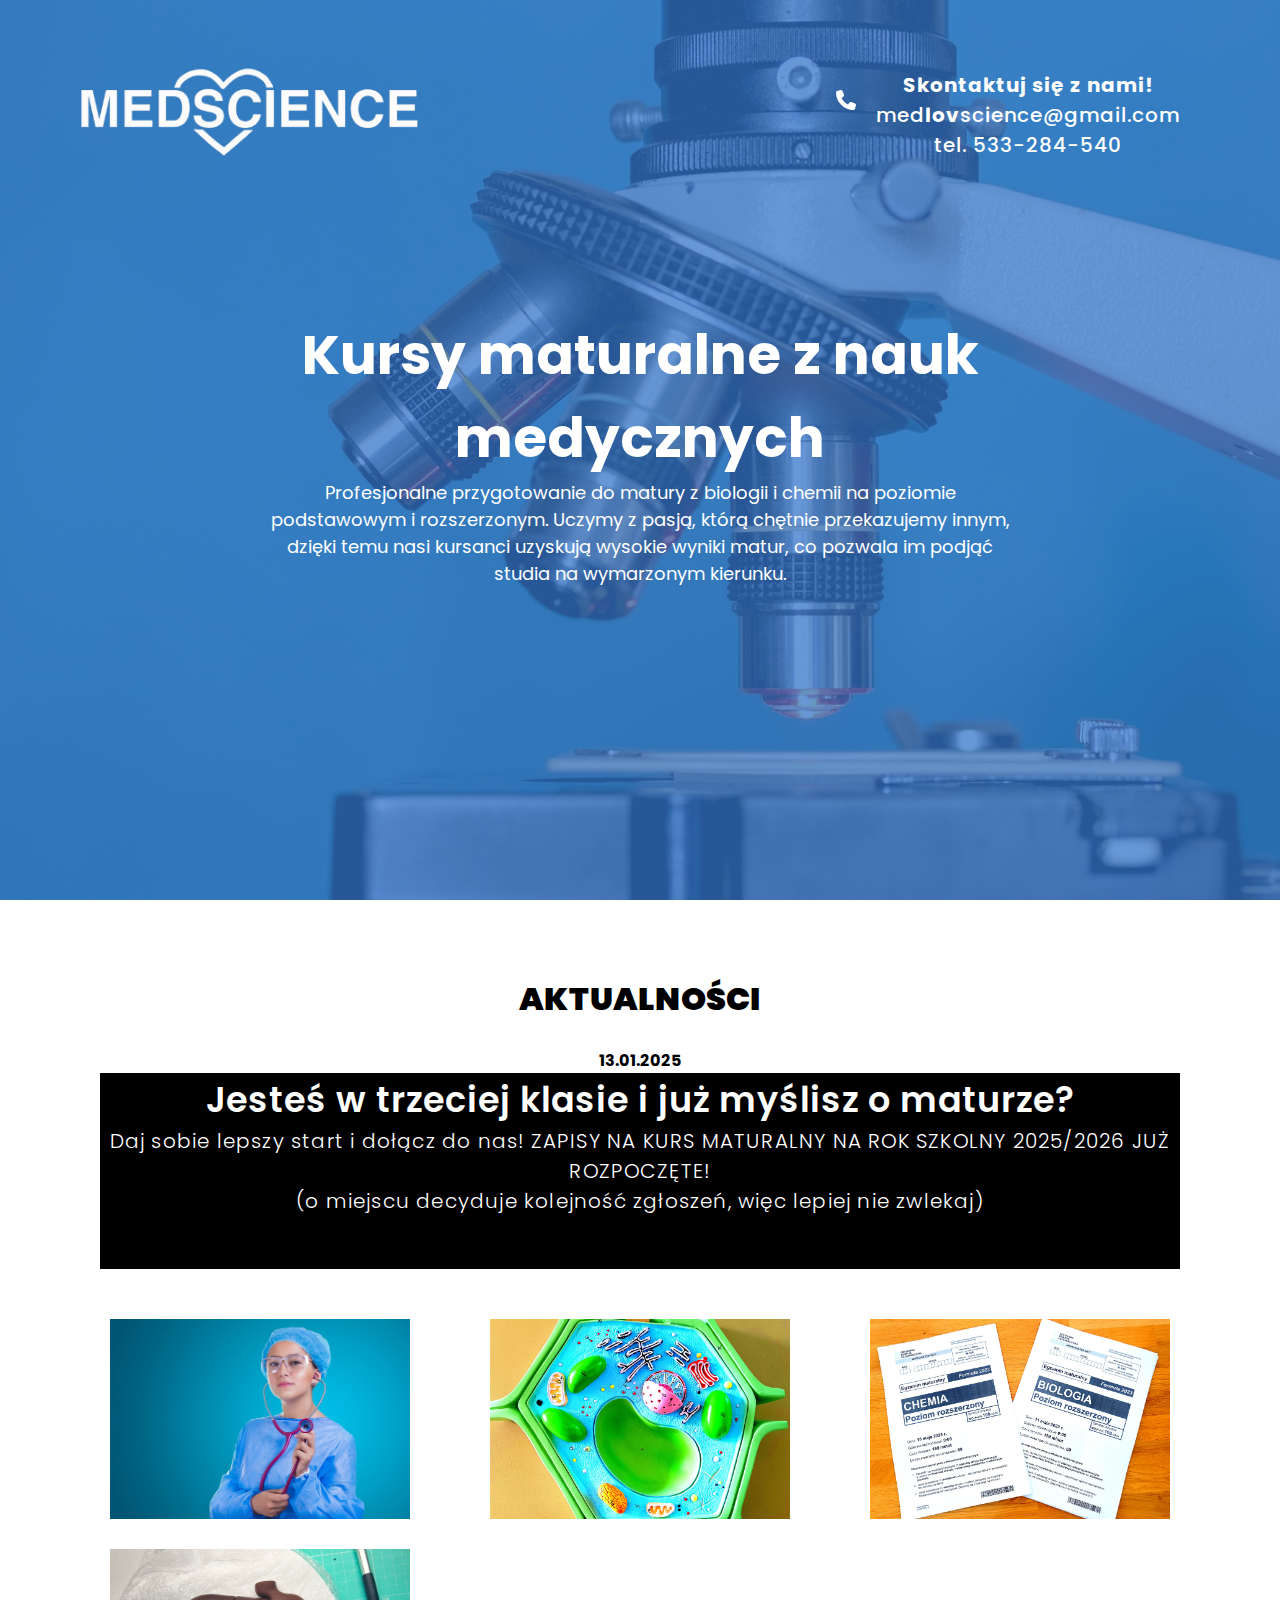
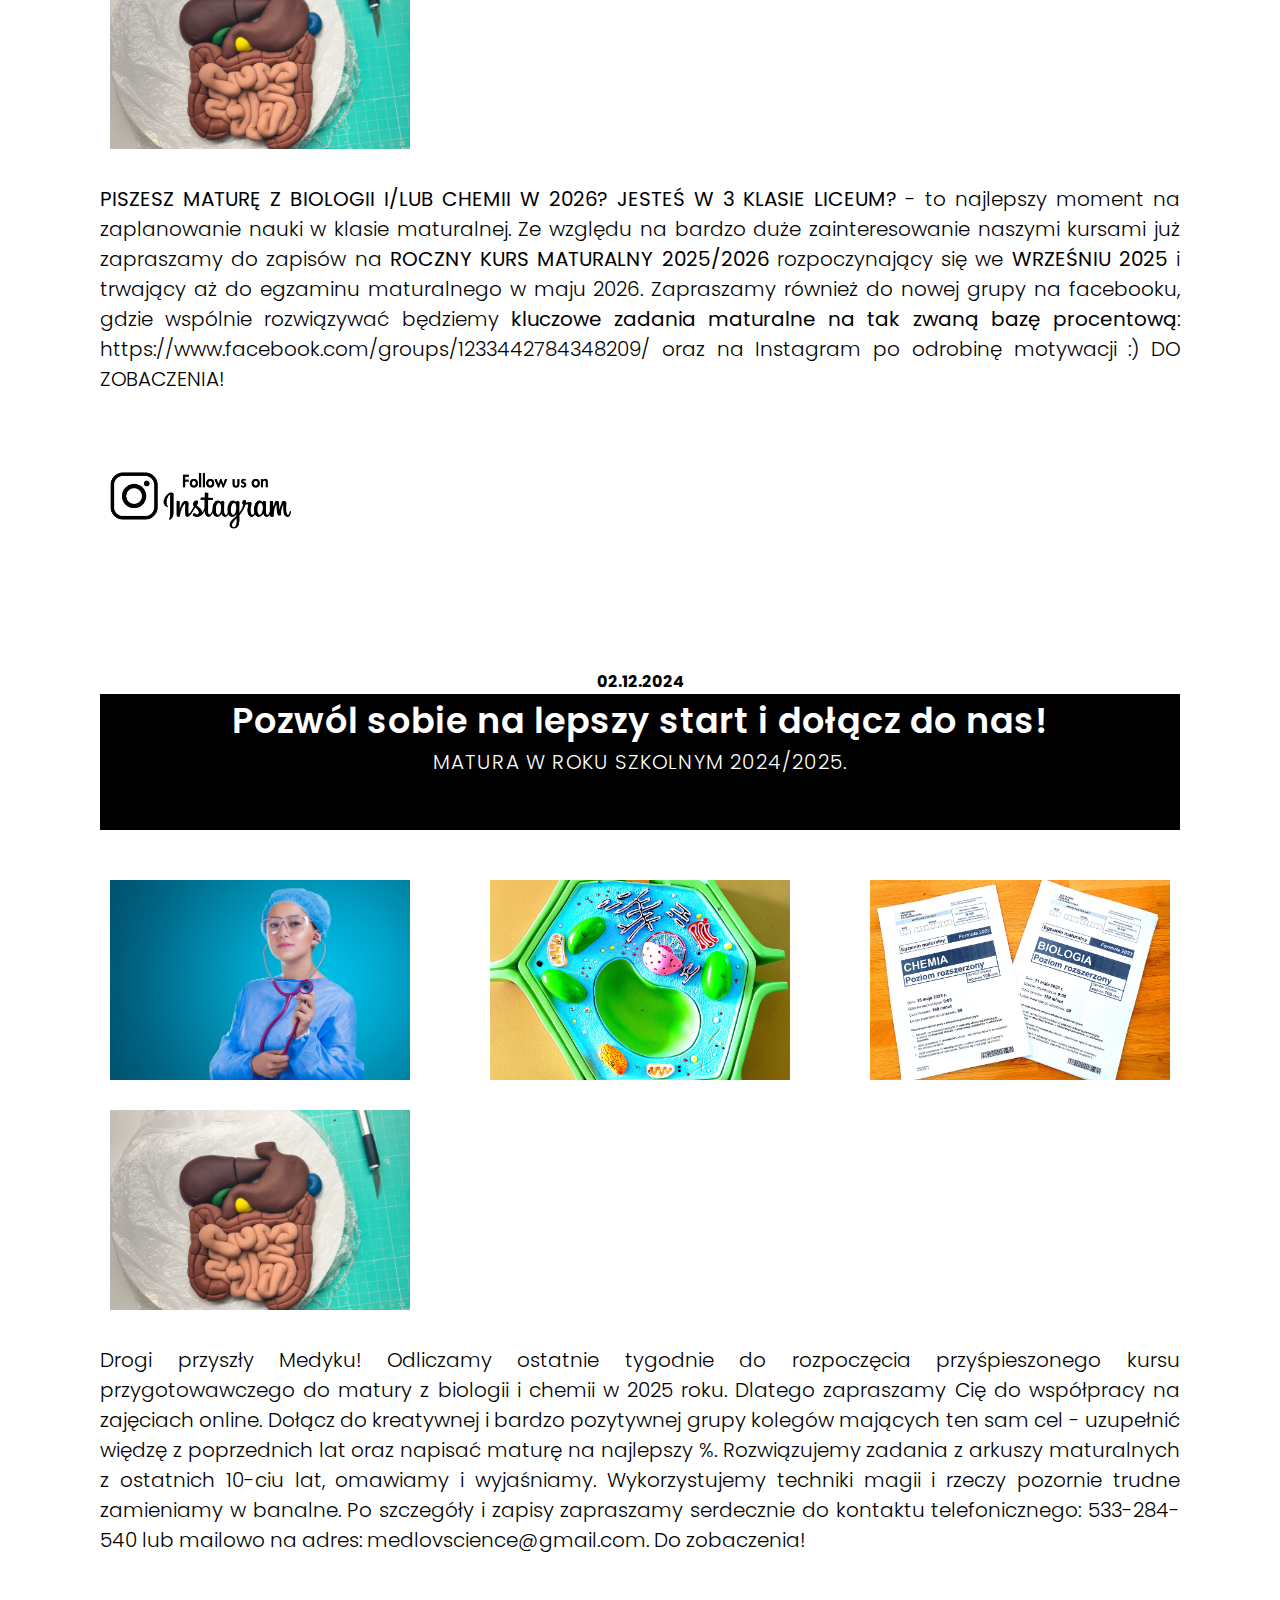
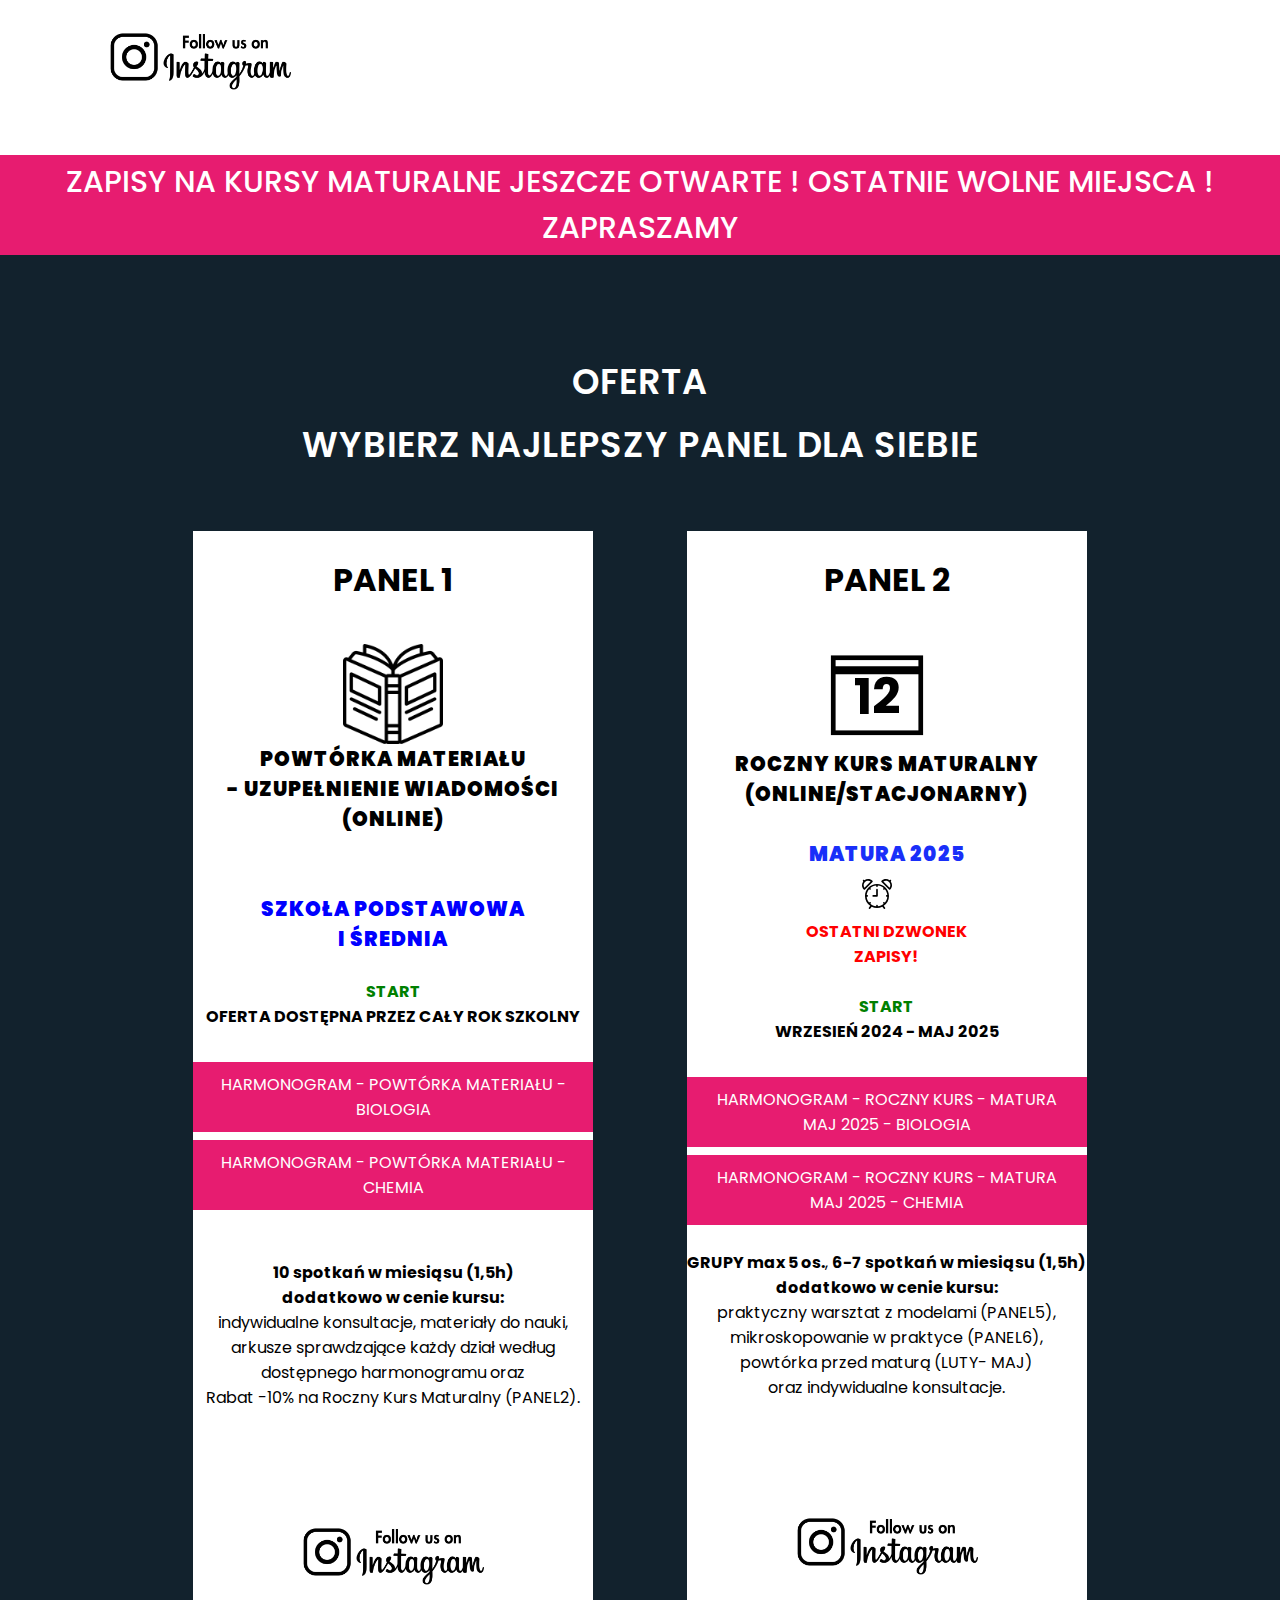
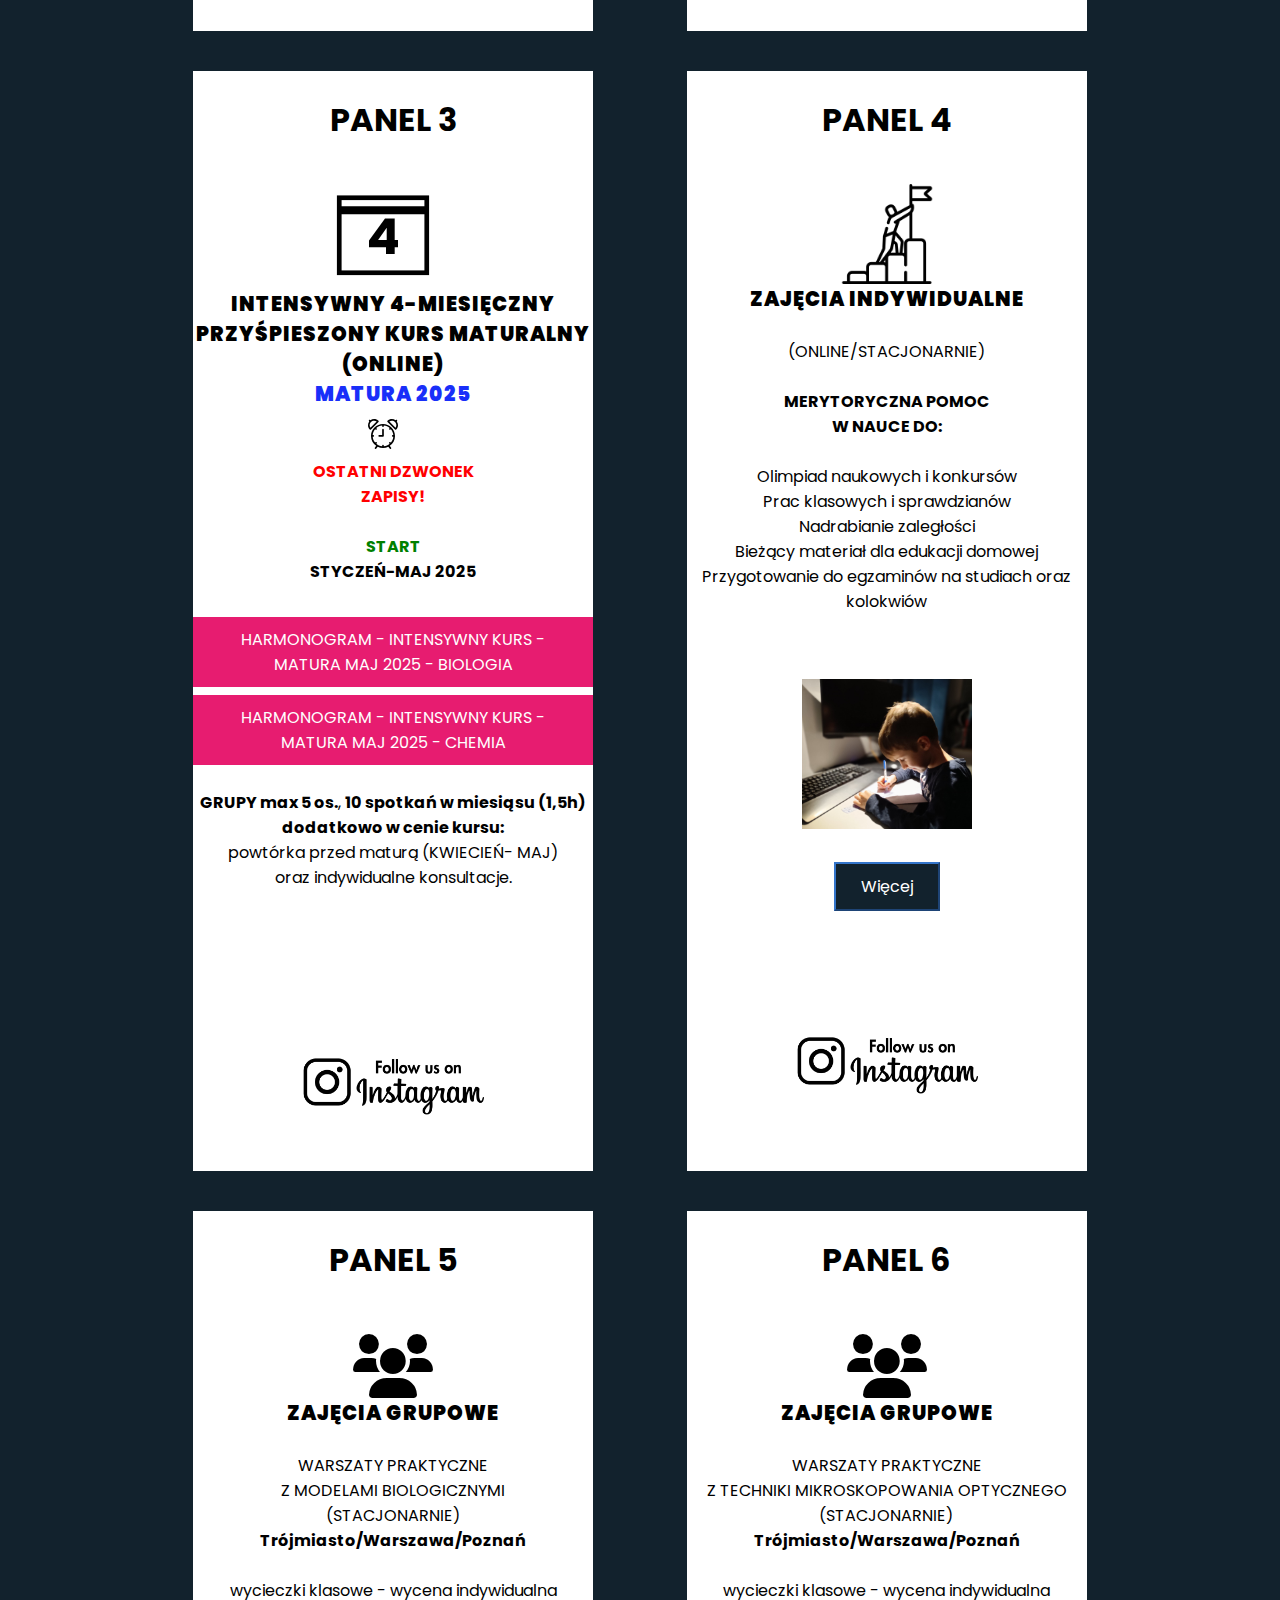
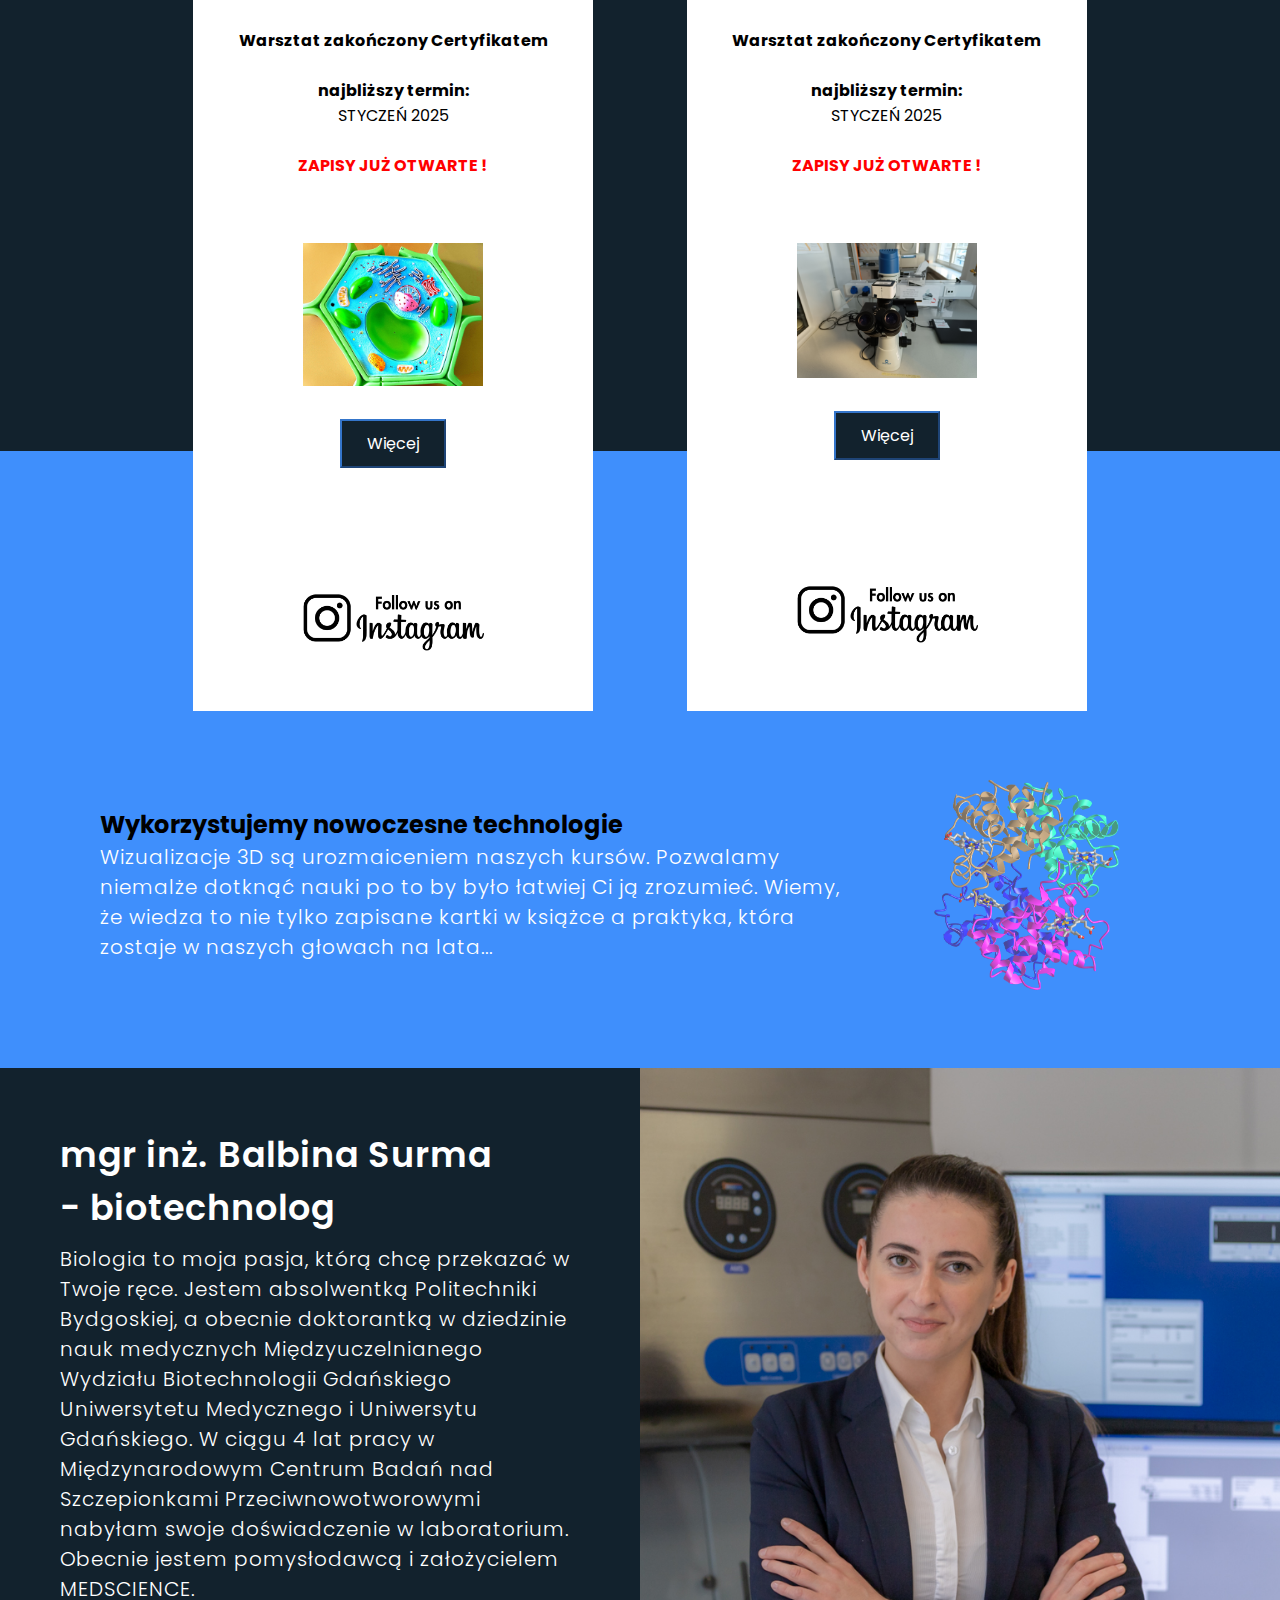
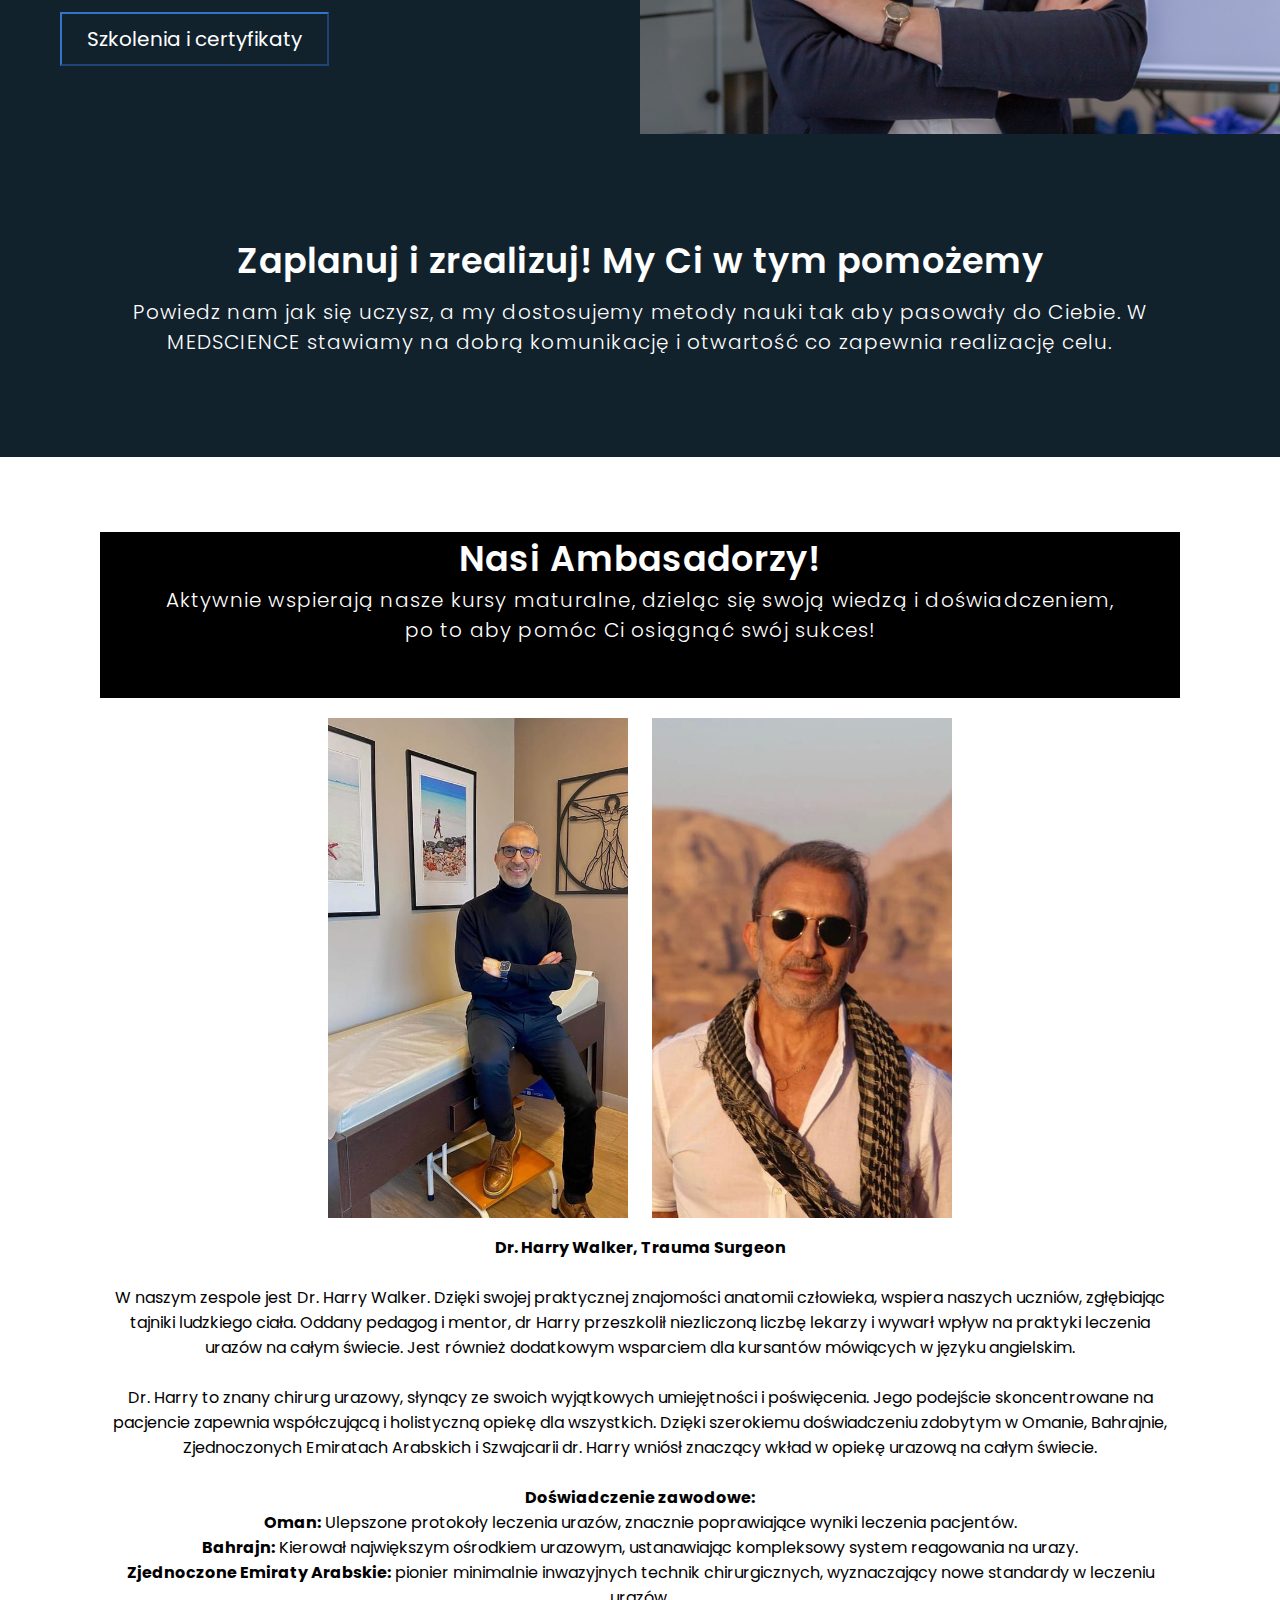
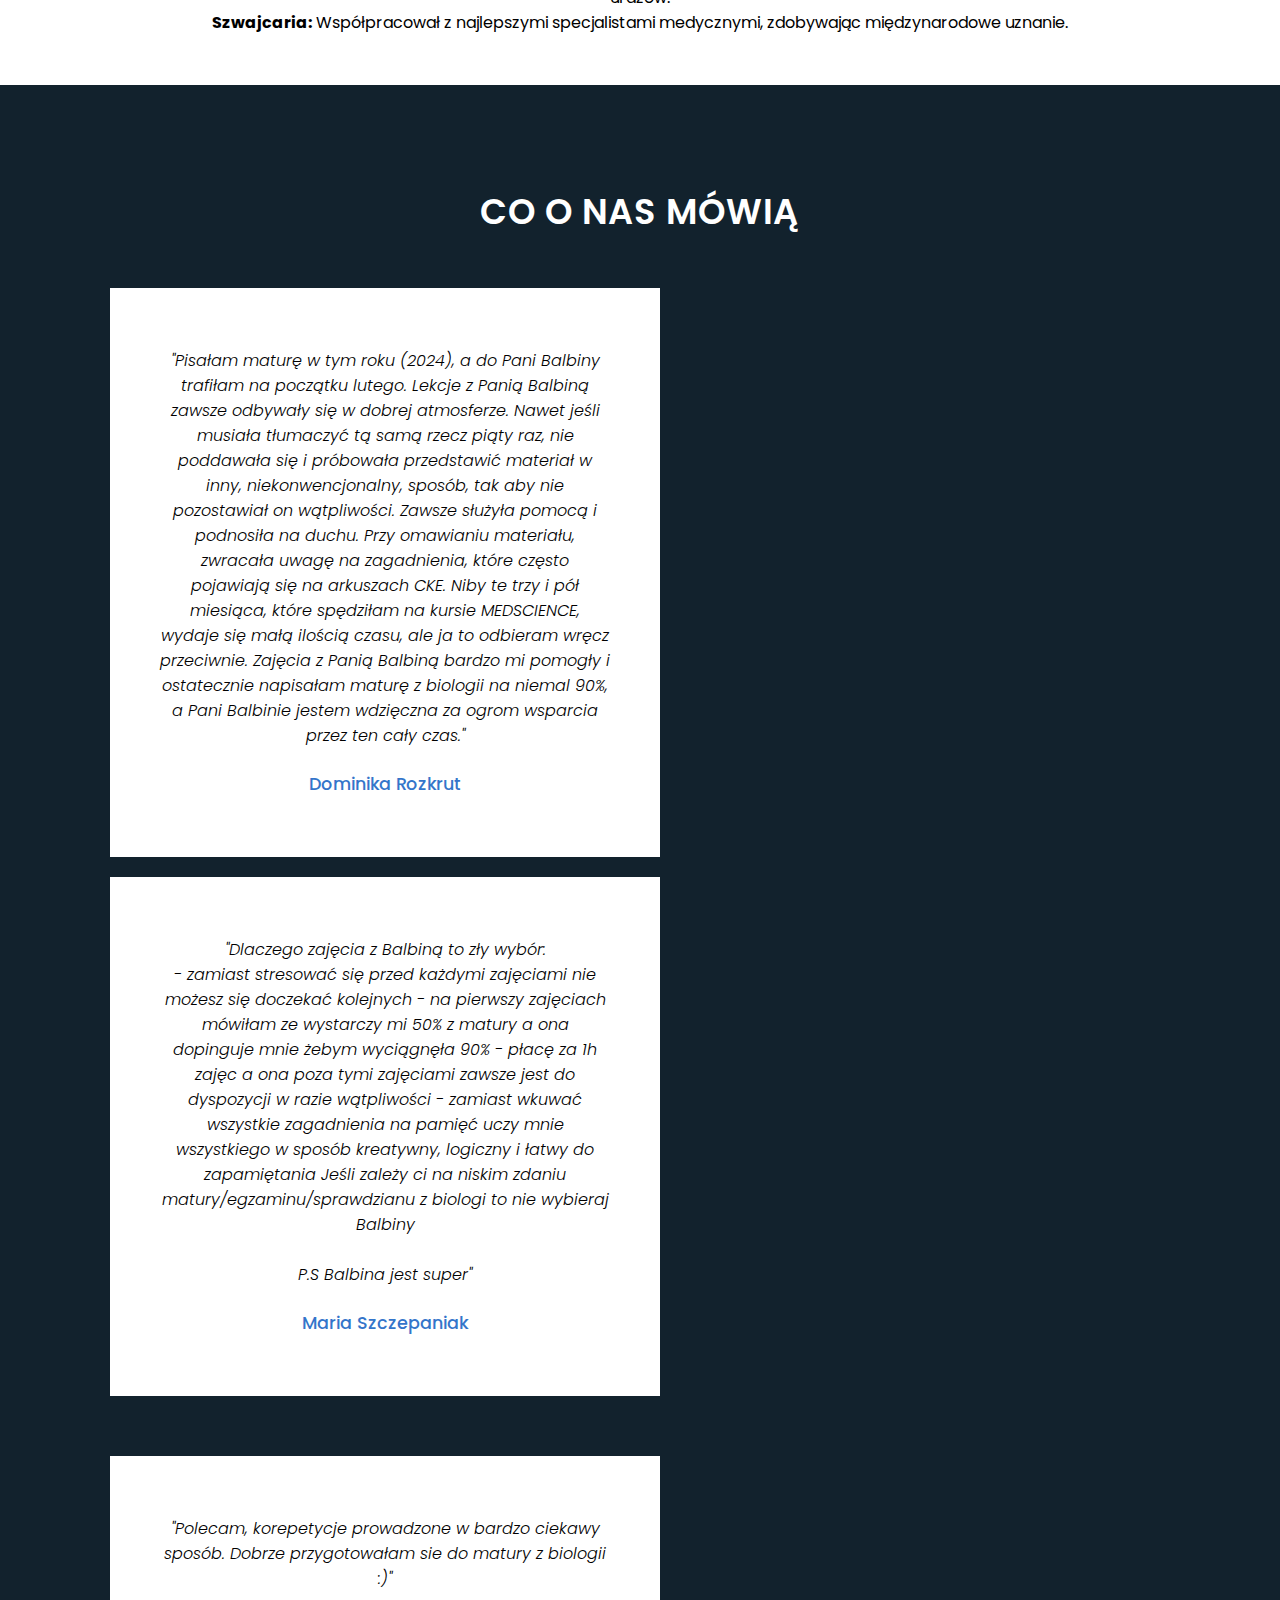
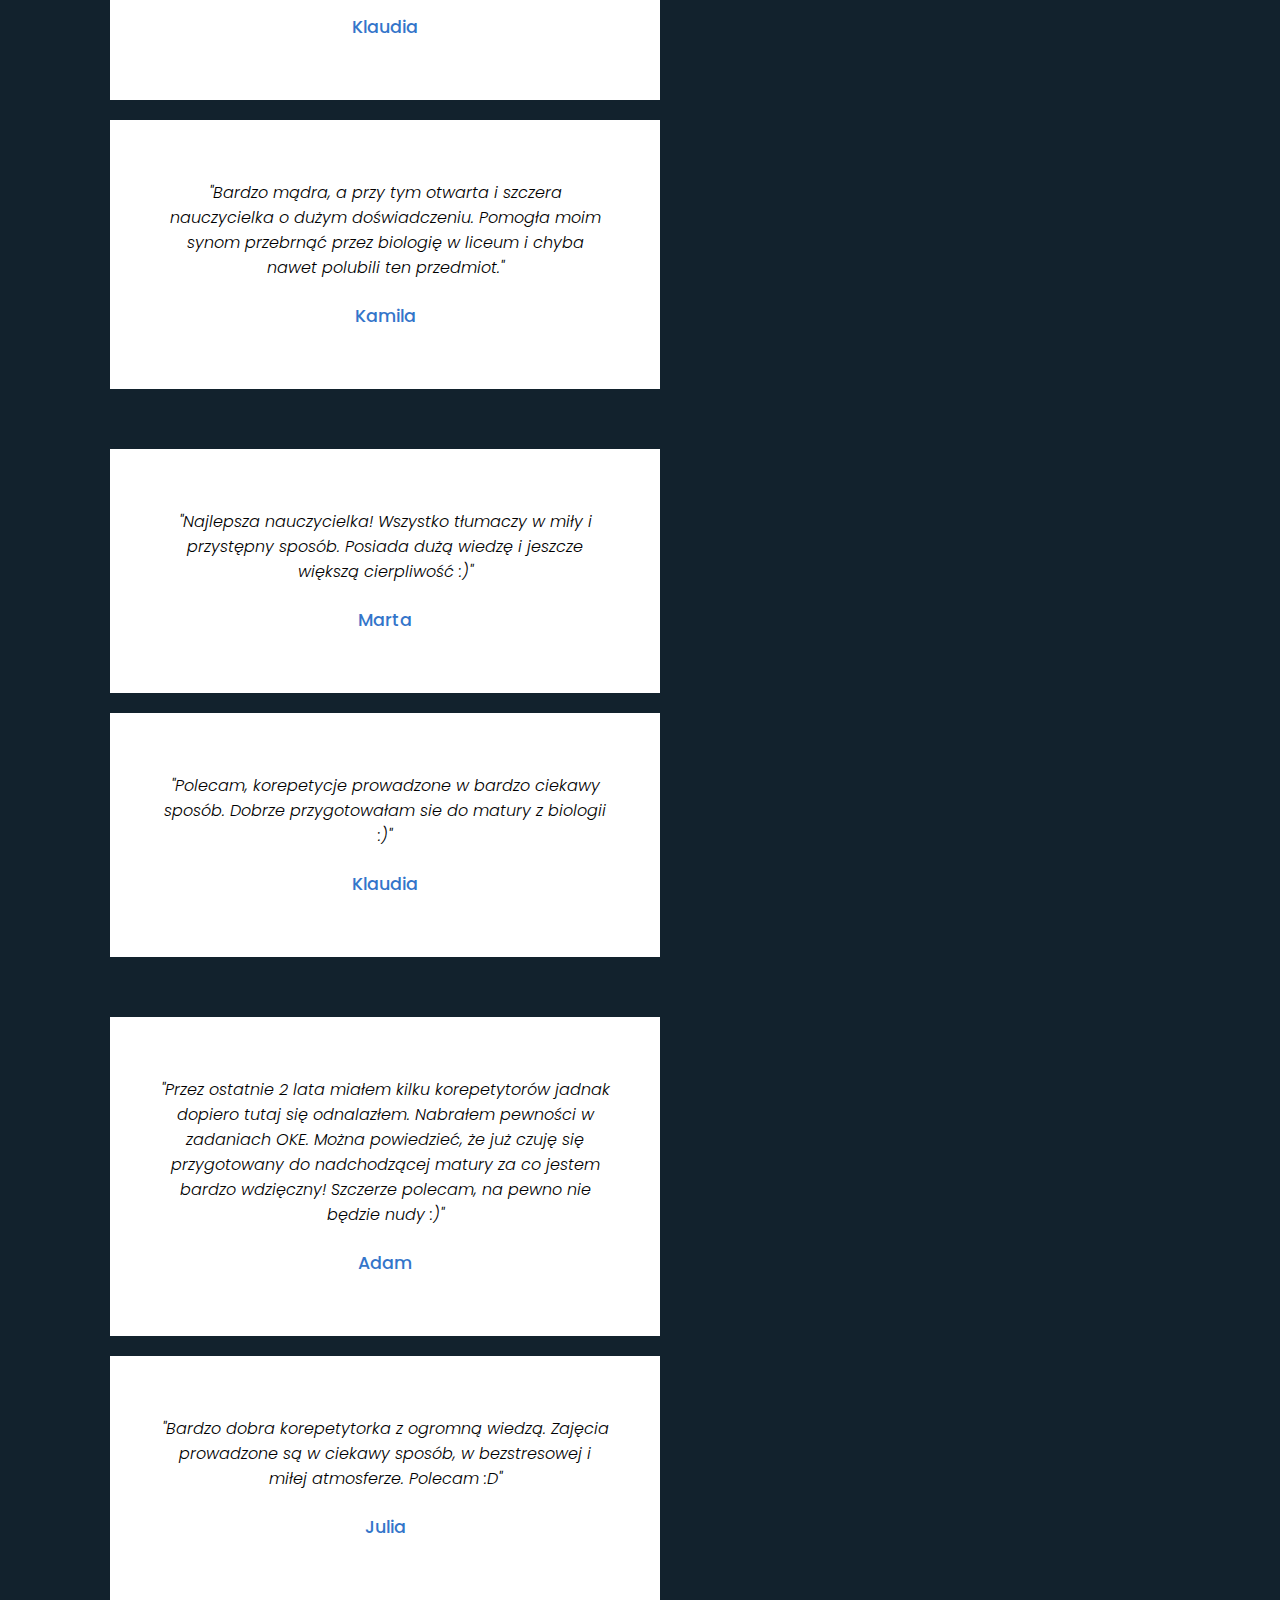
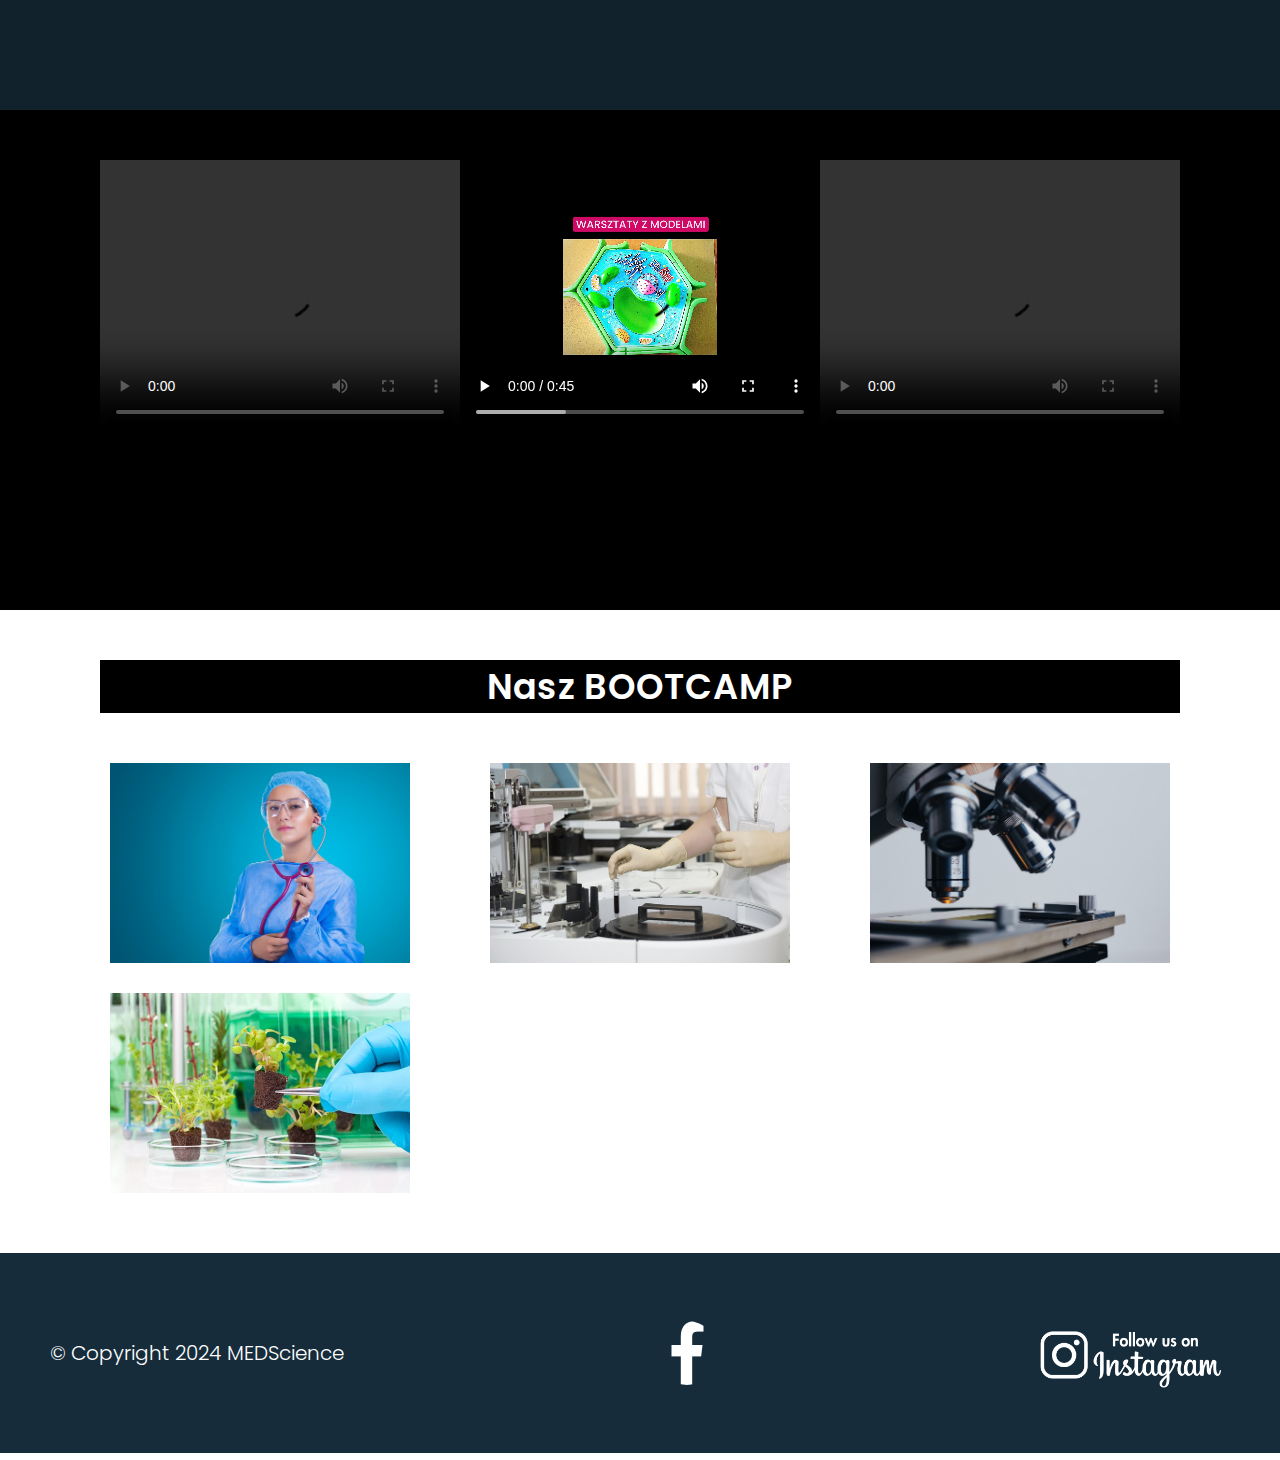
==== commit 5ae2c1e6: "Add files via upload" ====
--- a/index.html
+++ b/index.html
@@ -42,7 +42,31 @@
                 wysokie wyniki matur, co pozwala im podjąć studia na wymarzonym kierunku.</p>
             </div>
     </div>
+
+    <section class="bootcamp"><br><H1 class="AKTUALNOŚCI"><b>AKTUALNOŚCI</b></h1><br>
+        <b>13.01.2025</b>  <br>
+        <h2 class="heading">Jesteś w trzeciej klasie i już myślisz o maturze?<br>
+            <p class="text8"> Daj sobie lepszy start i dołącz do nas!
+                ZAPISY NA KURS MATURALNY NA ROK SZKOLNY 2025/2026 JUŻ ROZPOCZĘTE! <br>(o miejscu decyduje kolejność zgłoszeń, więc lepiej nie zwlekaj)</p>
+            <br></h2>
+        <p class="text"></p>
+        <div class="imgBx">
+            <img src="z2.jpg">
+            <img src="p.jpg">
+            <img src="ark.jpg">
+            <img src="cukier4.jpeg">  
+        </div>
+        <br>
+        <div class="imgBx1">
+                    
+            <b>PISZESZ MATURĘ Z BIOLOGII I/LUB CHEMII W 2026? JESTEŚ W 3 KLASIE LICEUM? </b> - to najlepszy moment na zaplanowanie nauki w klasie maturalnej.  Ze względu na bardzo duże zainteresowanie naszymi kursami już zapraszamy do zapisów na <b>ROCZNY KURS MATURALNY 2025/2026</b> rozpoczynający się we <b>WRZEŚNIU 2025</b> i trwający aż do egzaminu maturalnego w maju 2026.
+Zapraszamy również do nowej grupy na facebooku, gdzie wspólnie rozwiązywać będziemy <b>kluczowe zadania maturalne na tak zwaną bazę procentową</b>: https://www.facebook.com/groups/1233442784348209/
+oraz na Instagram po odrobinę motywacji :) DO ZOBACZENIA!
+            <br><a href="https://www.instagram.com/medscience.pl/" class="insta"><img id="insta" src="i.png"></a>
+        </div>
+</section>
     <section class="bootcamp"><br>
+        <b>02.12.2024 </b> <br>
             <h2 class="heading">Pozwól sobie na lepszy start i dołącz do nas!<br>
                 <p class="text8">MATURA W ROKU SZKOLNYM 2024/2025.</p>
                 <br></h2>
@@ -82,7 +106,8 @@
  
         
   
-        
+
+
         
 
        
--- a/style.css
+++ b/style.css
@@ -277,7 +277,7 @@
 	padding:50px;
 	flex-direction: column;
 	justify-content: space-around;
-	height: 7700px;
+	height: 9400px;
 	font-size: 23px;
 	line-height: 30px;
     background-color: #000000;
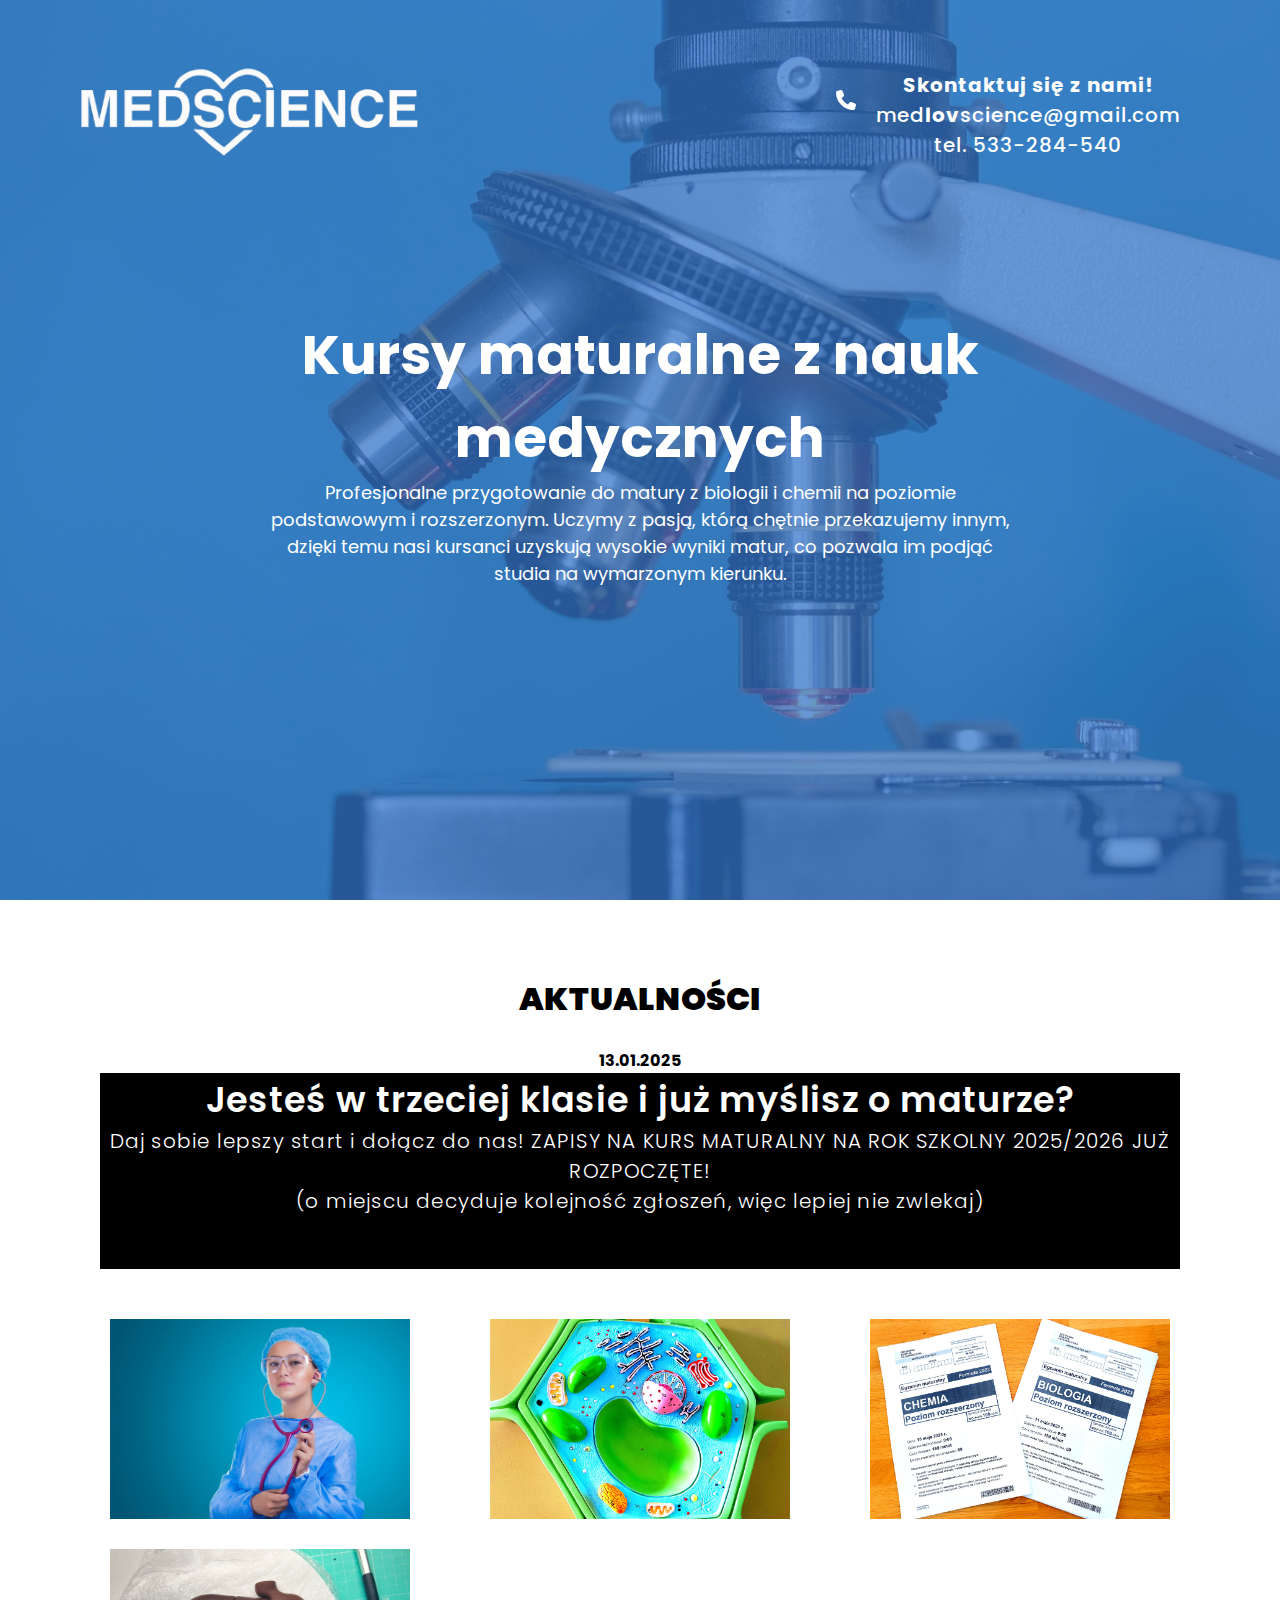
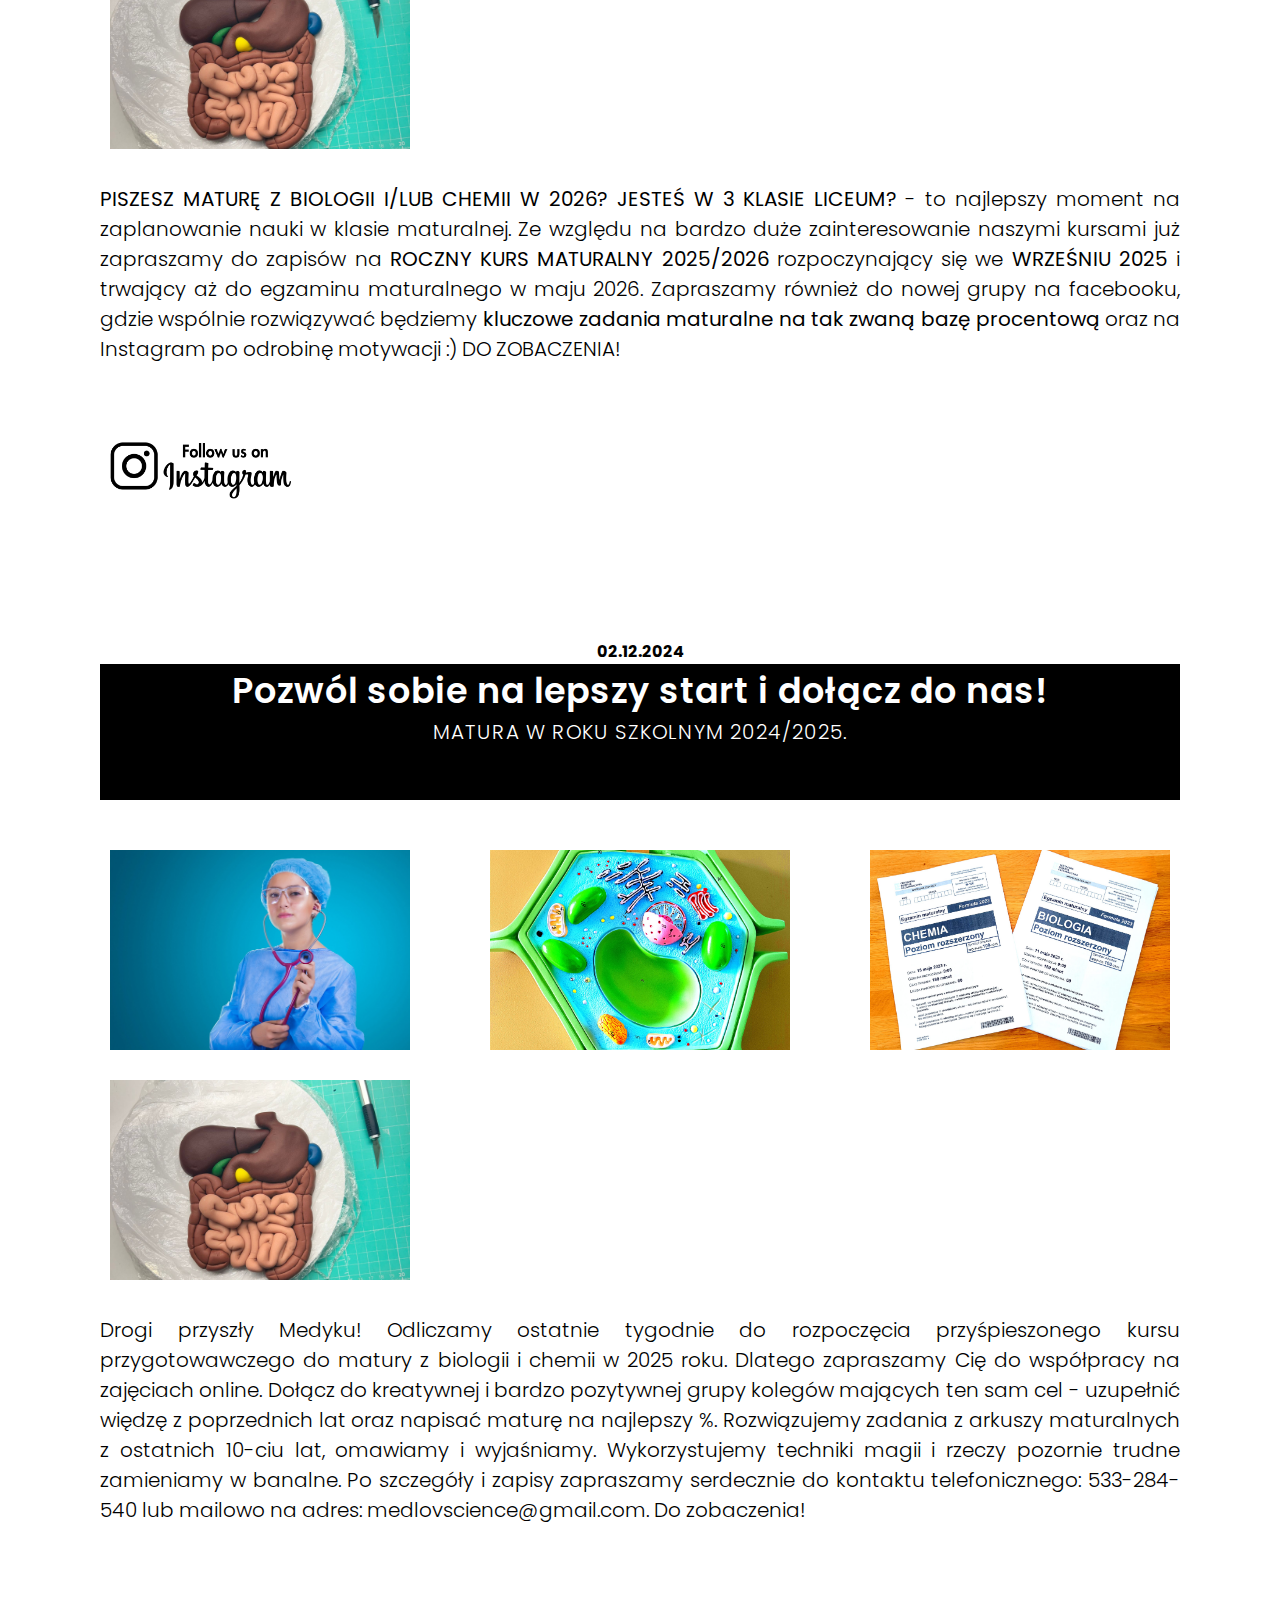
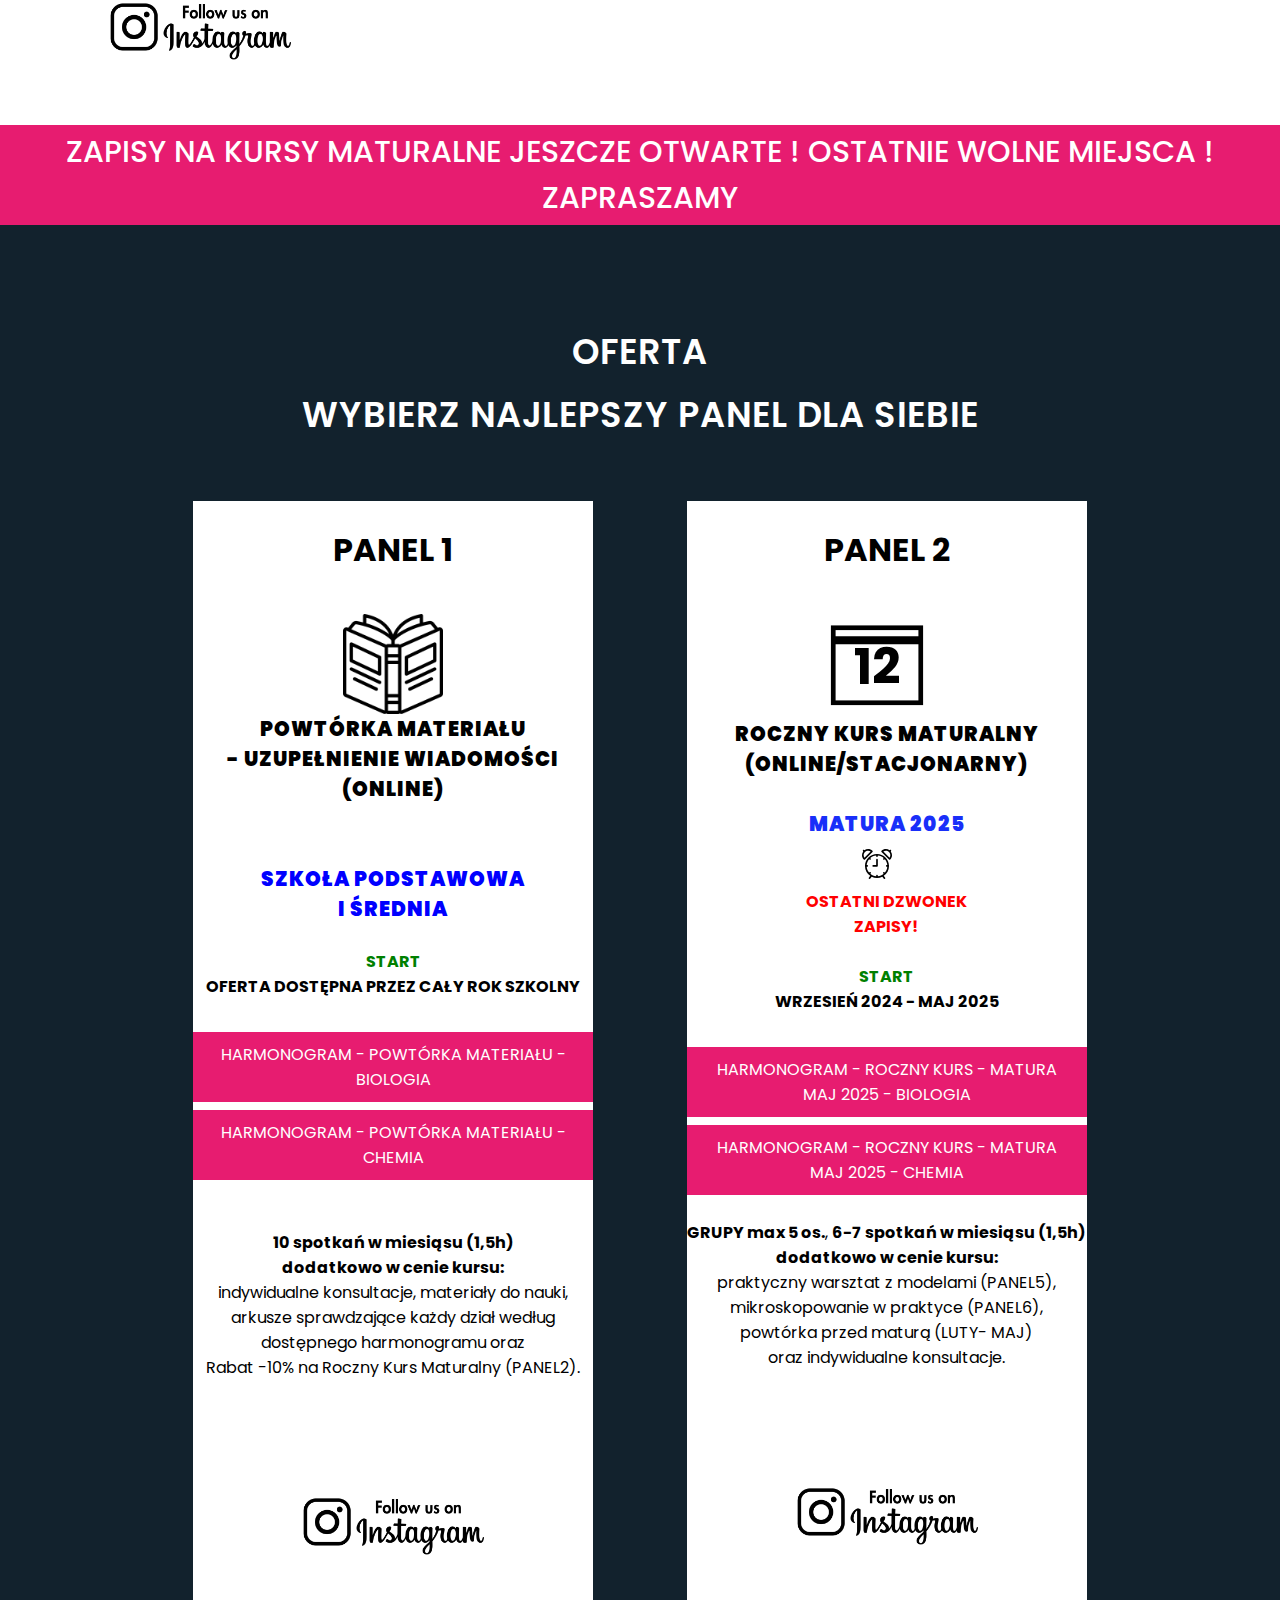
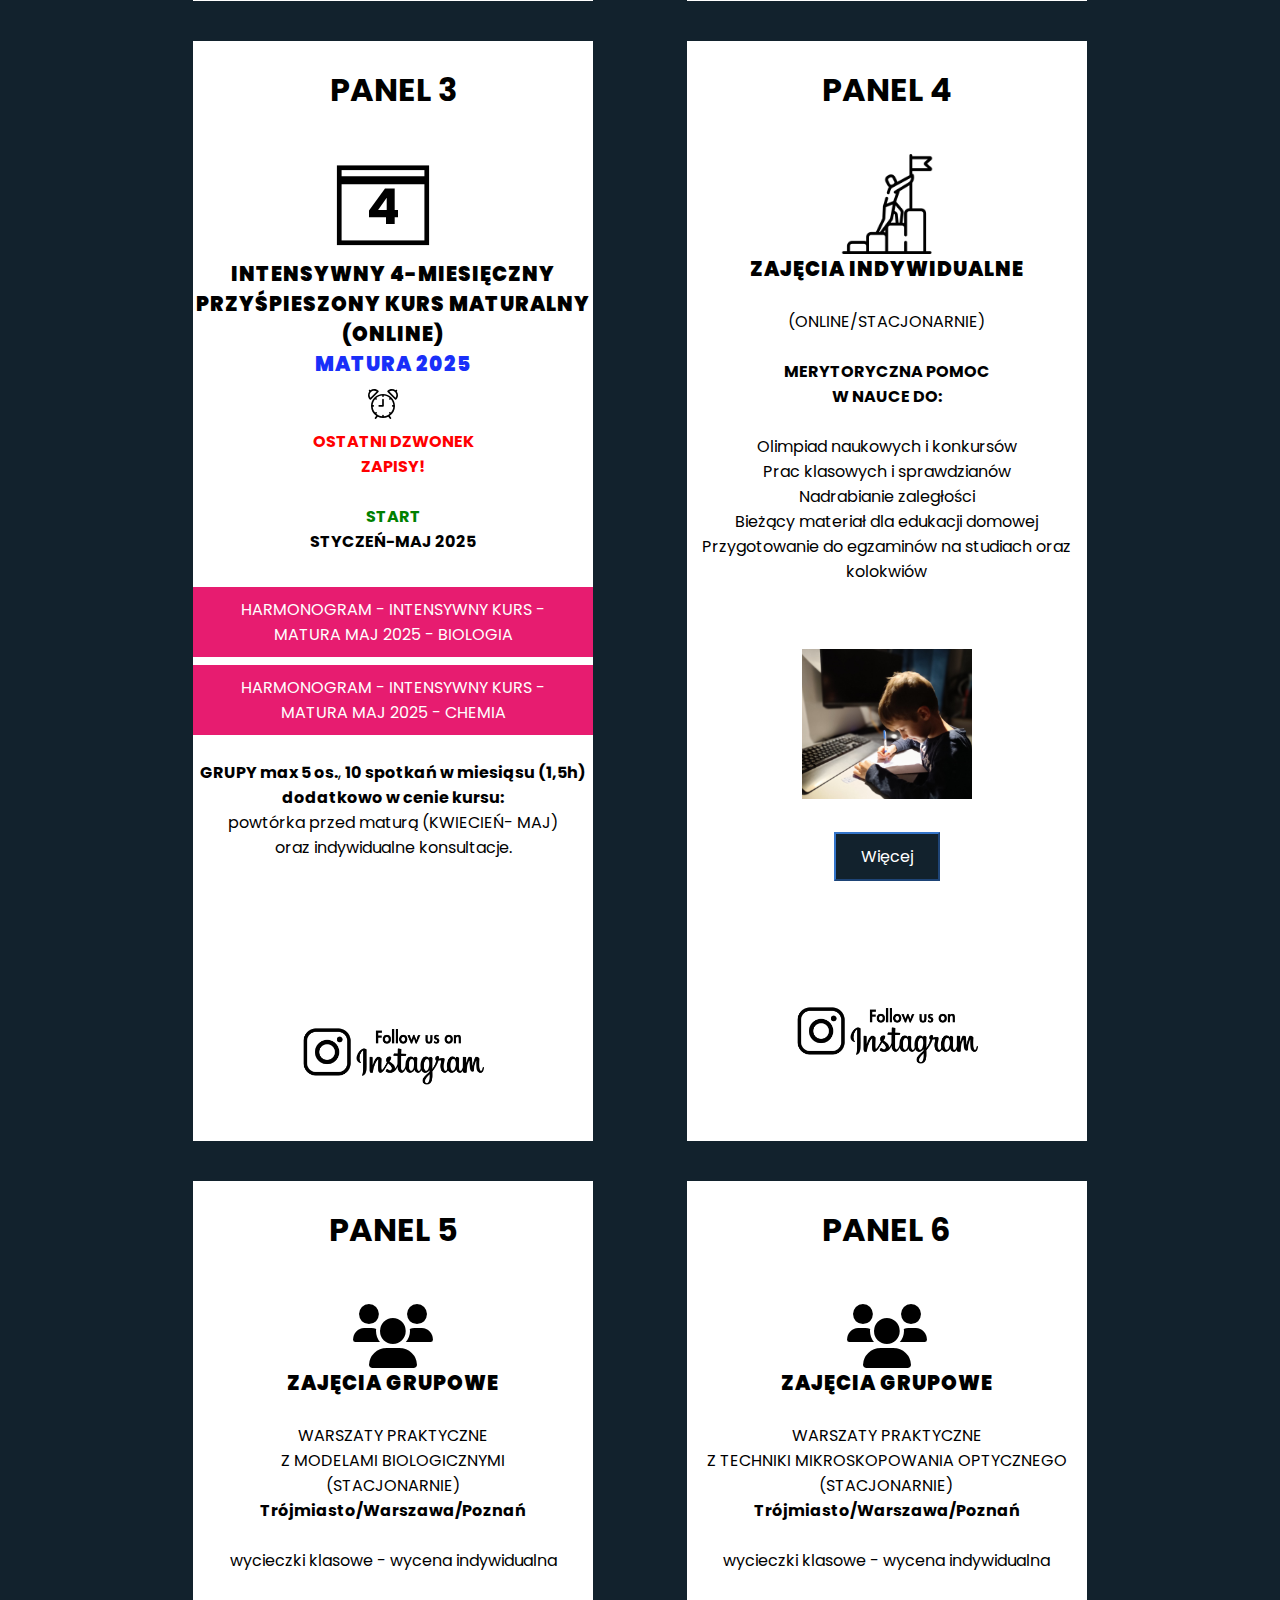
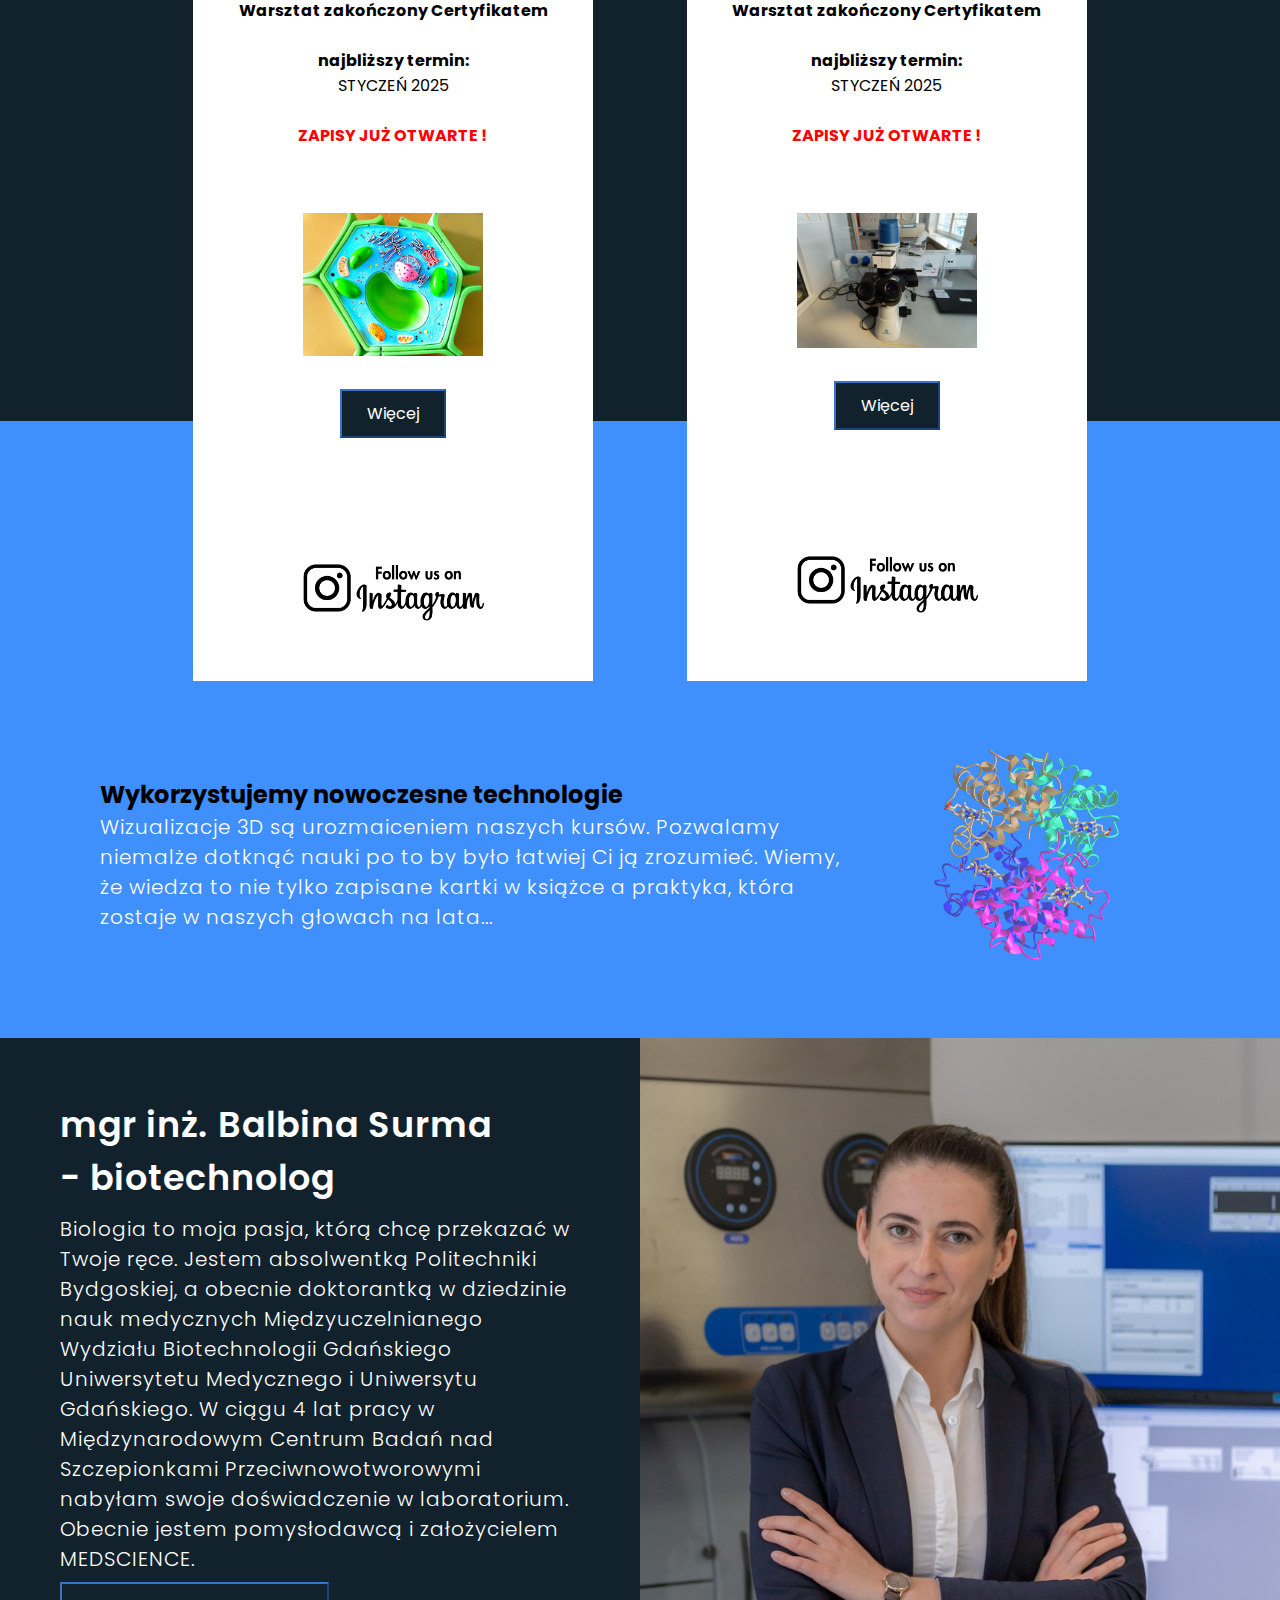
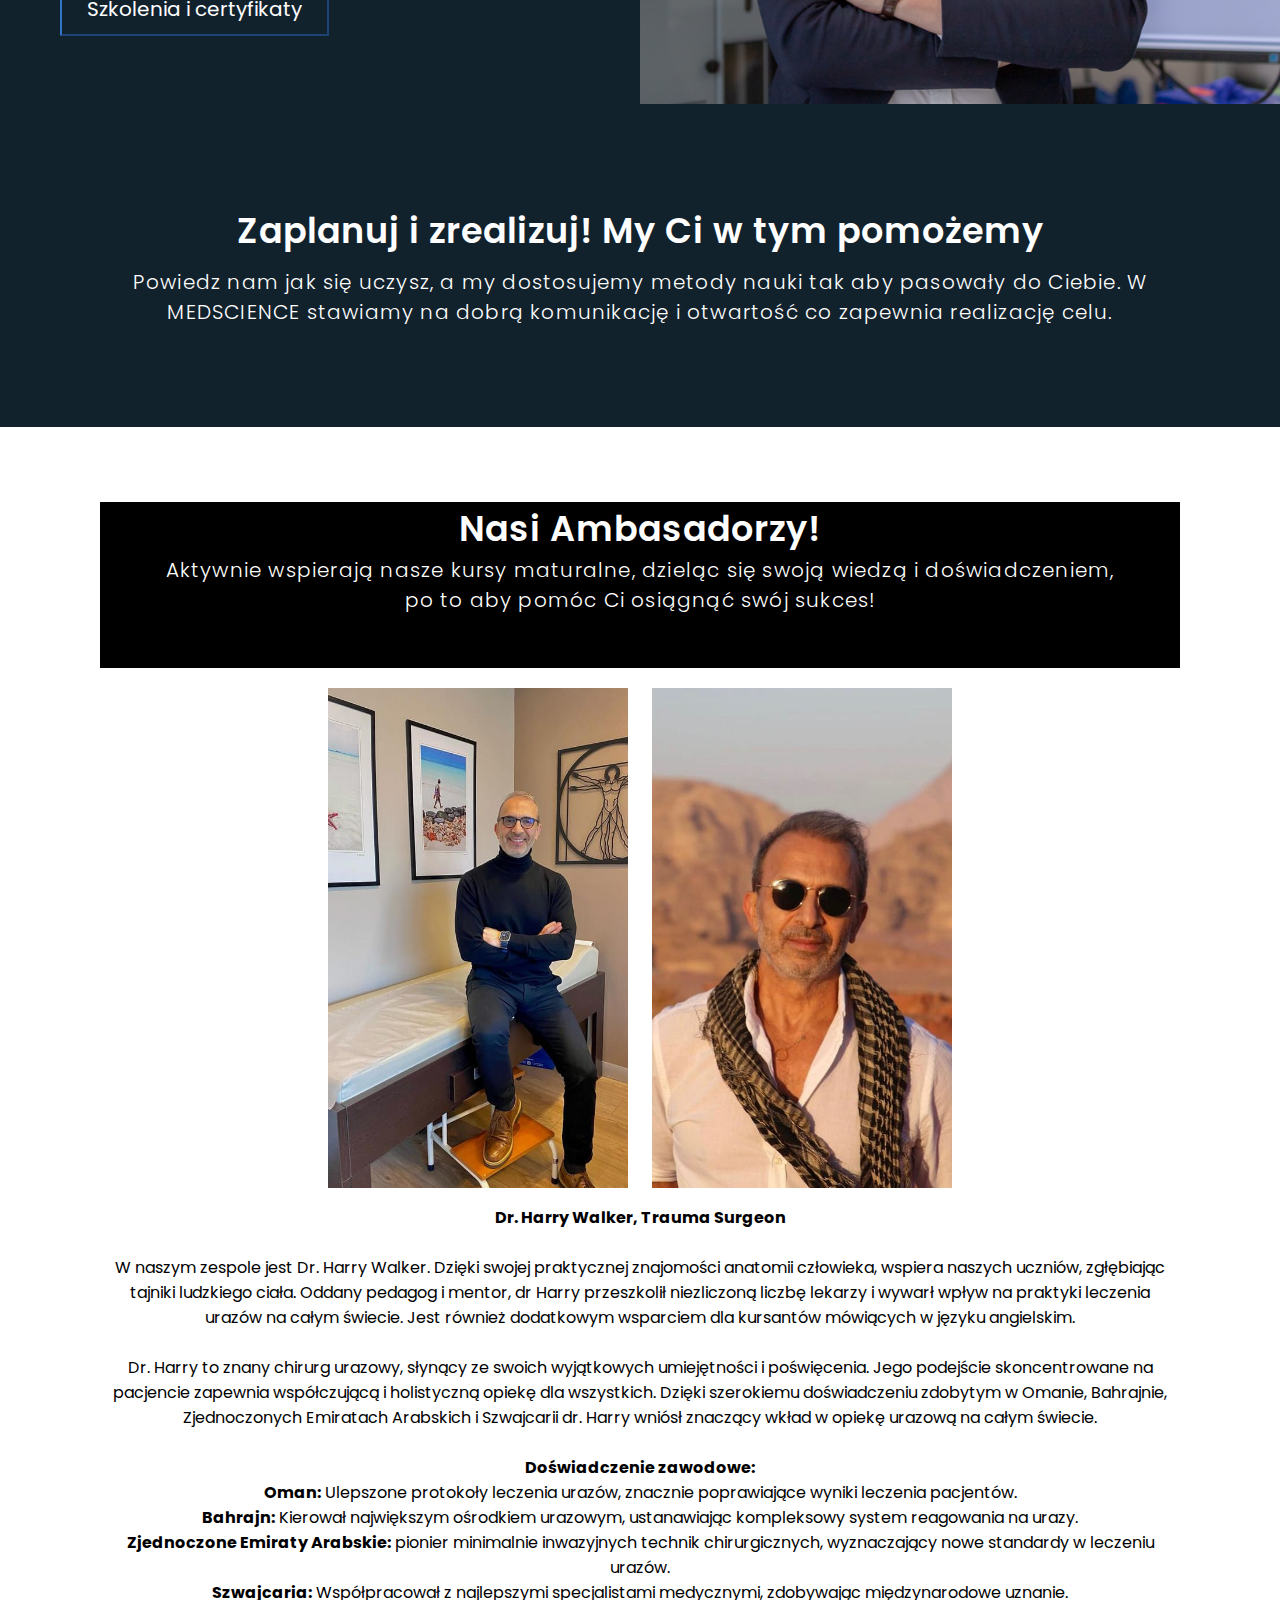
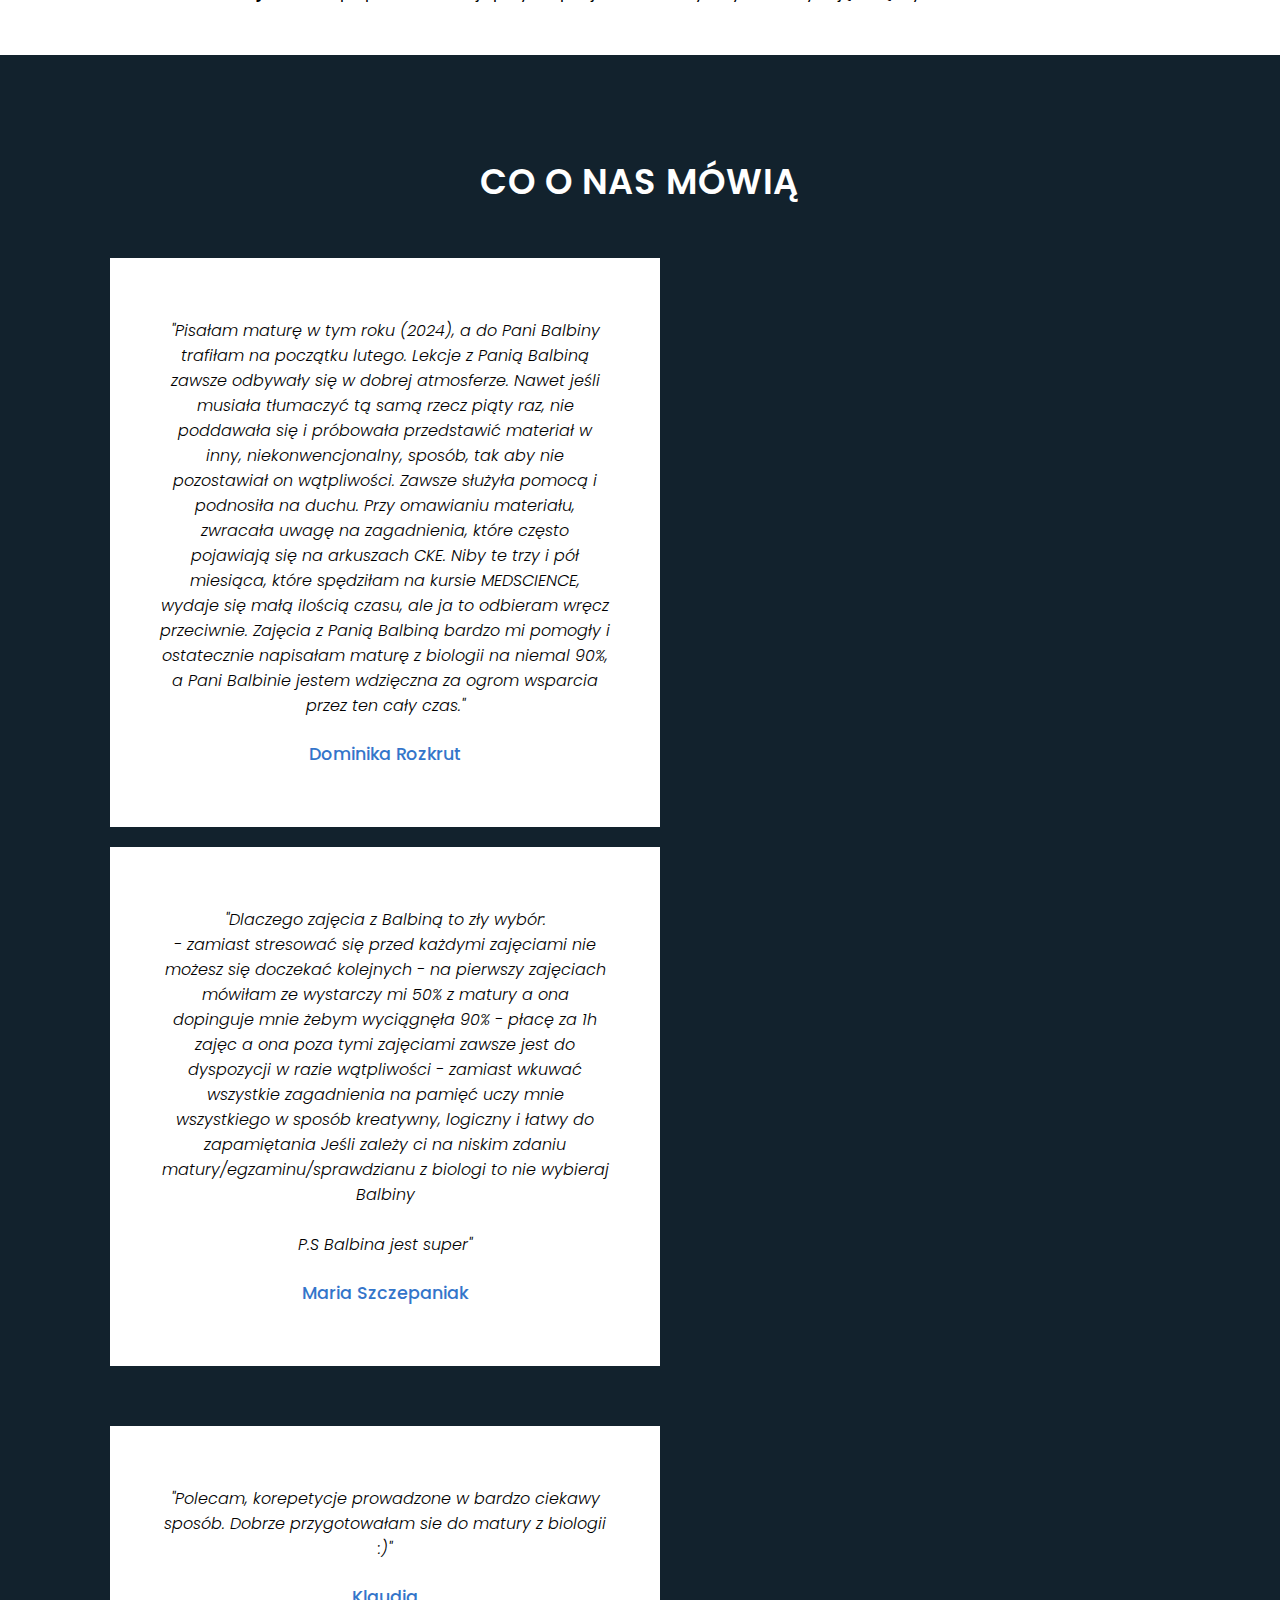
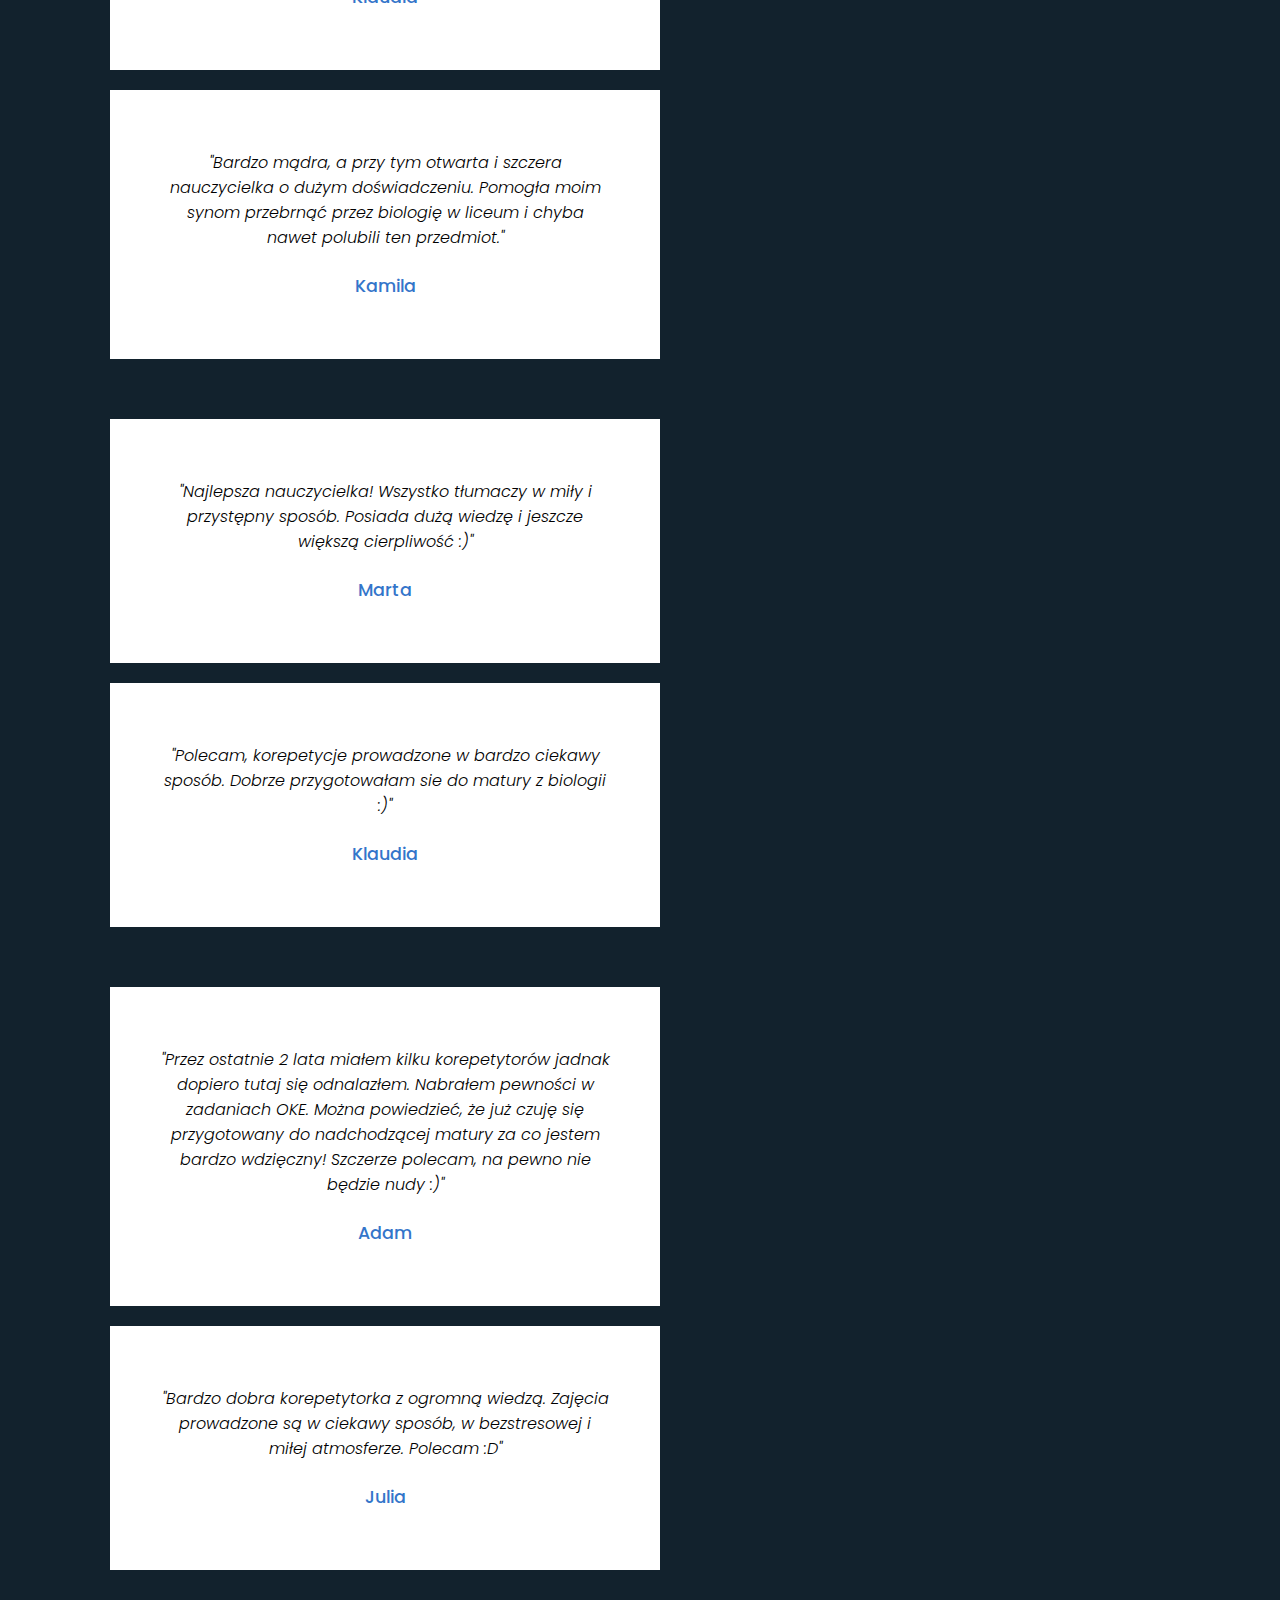
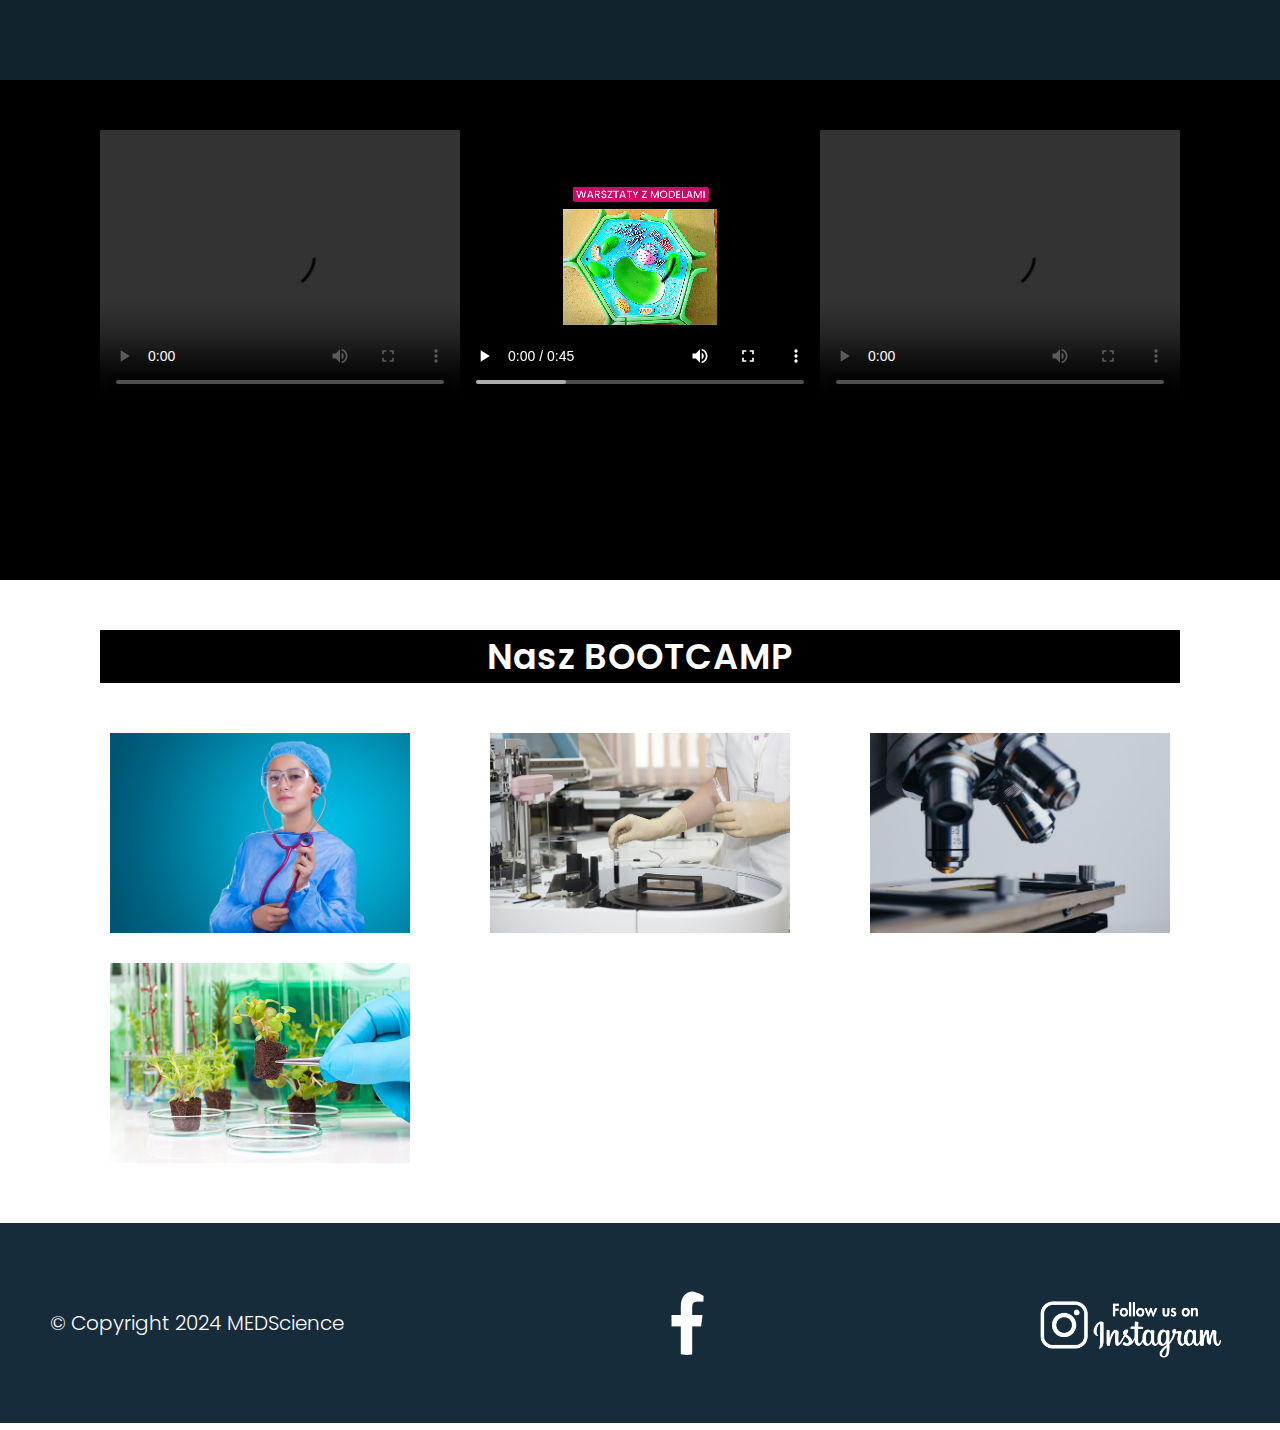
==== commit f50e0ed7: "Add files via upload" ====
--- a/index.html
+++ b/index.html
@@ -60,7 +60,7 @@
         <div class="imgBx1">
                     
             <b>PISZESZ MATURĘ Z BIOLOGII I/LUB CHEMII W 2026? JESTEŚ W 3 KLASIE LICEUM? </b> - to najlepszy moment na zaplanowanie nauki w klasie maturalnej.  Ze względu na bardzo duże zainteresowanie naszymi kursami już zapraszamy do zapisów na <b>ROCZNY KURS MATURALNY 2025/2026</b> rozpoczynający się we <b>WRZEŚNIU 2025</b> i trwający aż do egzaminu maturalnego w maju 2026.
-Zapraszamy również do nowej grupy na facebooku, gdzie wspólnie rozwiązywać będziemy <b>kluczowe zadania maturalne na tak zwaną bazę procentową</b>: https://www.facebook.com/groups/1233442784348209/
+Zapraszamy również do nowej grupy na facebooku, gdzie wspólnie rozwiązywać będziemy <b>kluczowe zadania maturalne na tak zwaną bazę procentową</b>
 oraz na Instagram po odrobinę motywacji :) DO ZOBACZENIA!
             <br><a href="https://www.instagram.com/medscience.pl/" class="insta"><img id="insta" src="i.png"></a>
         </div>
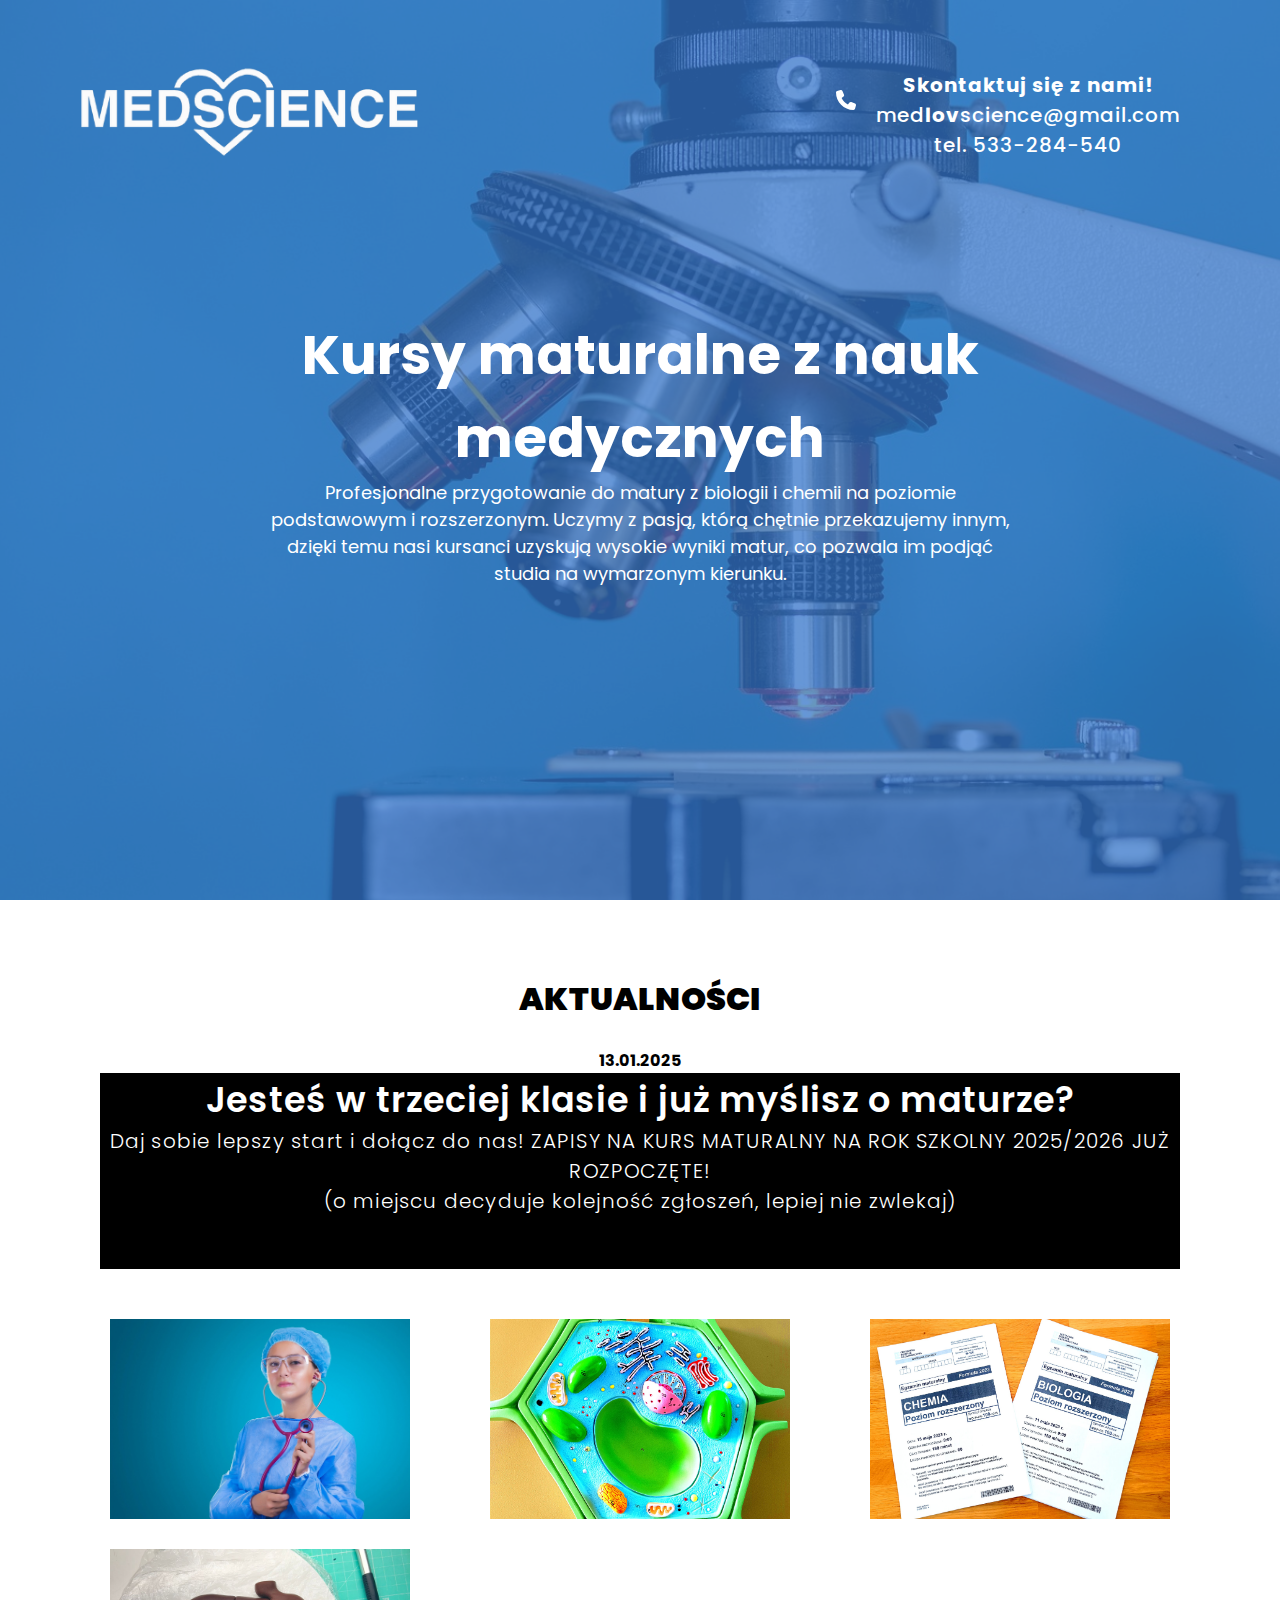
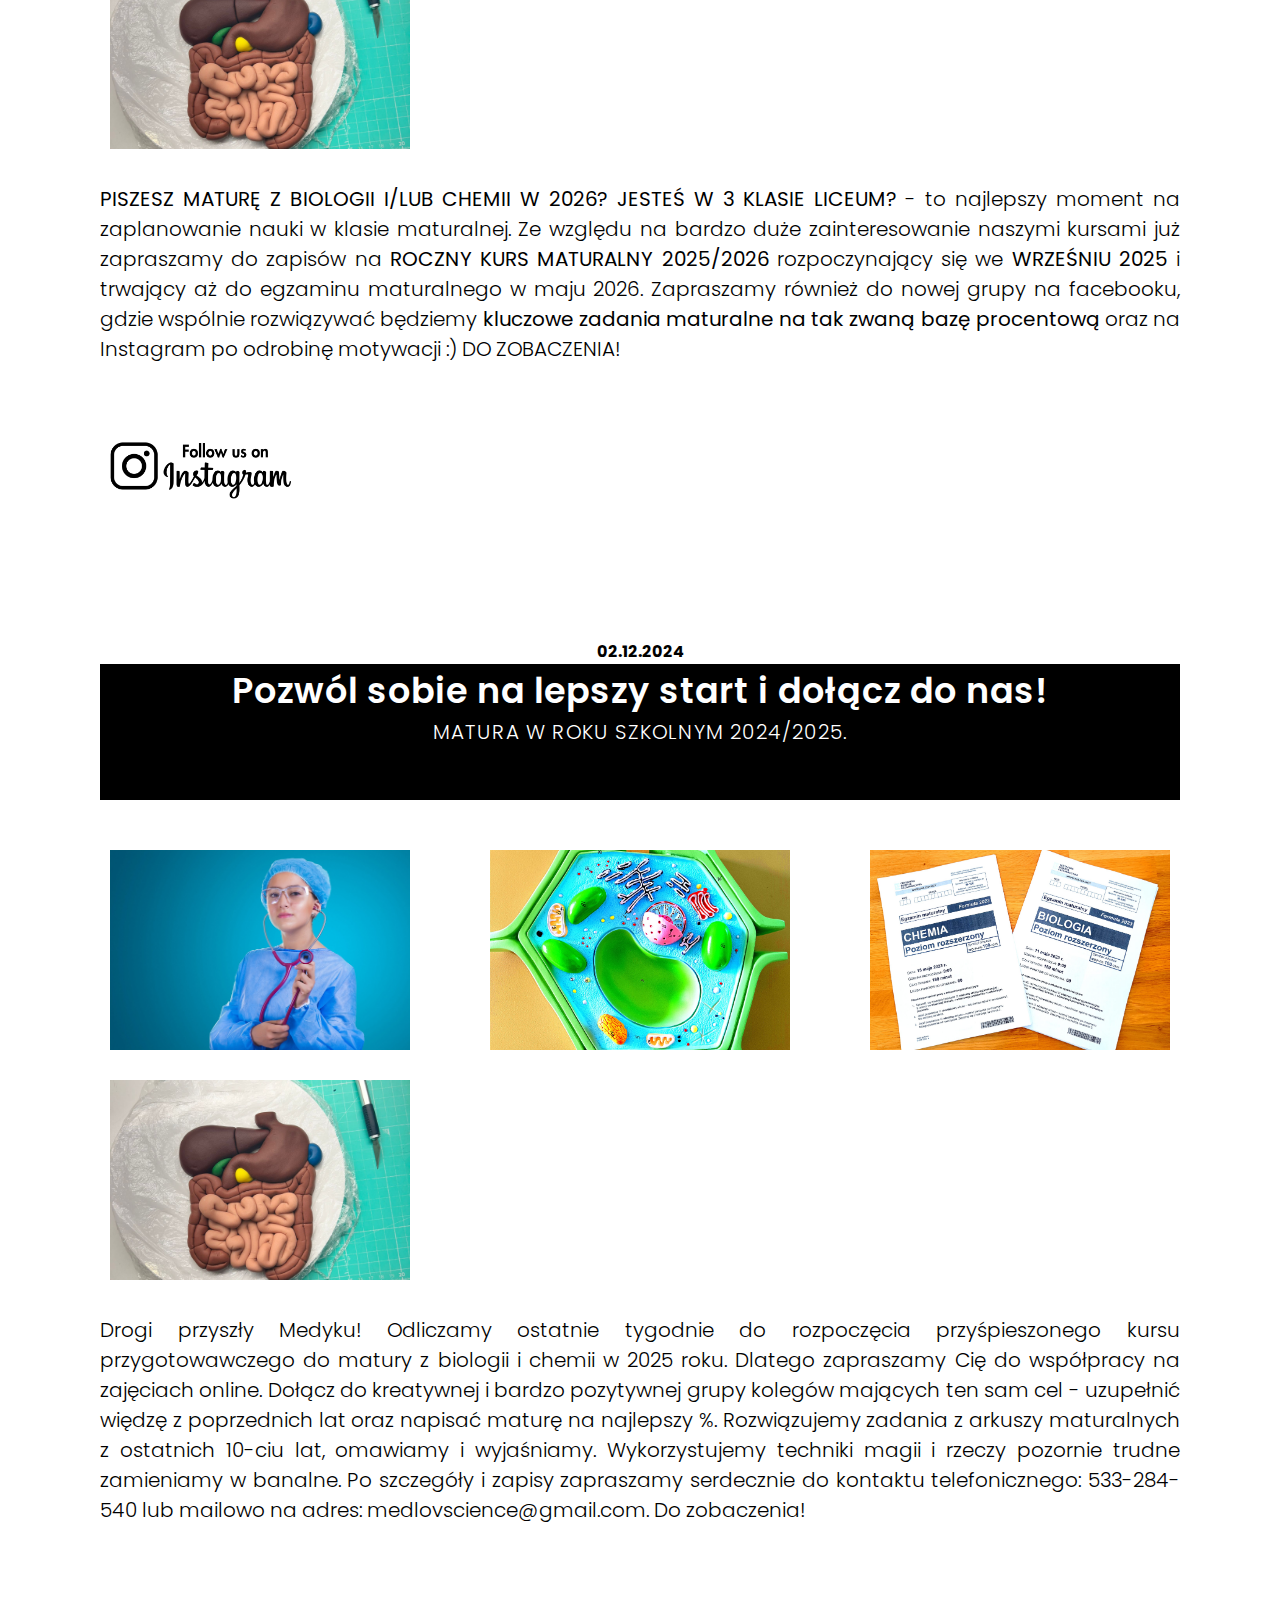
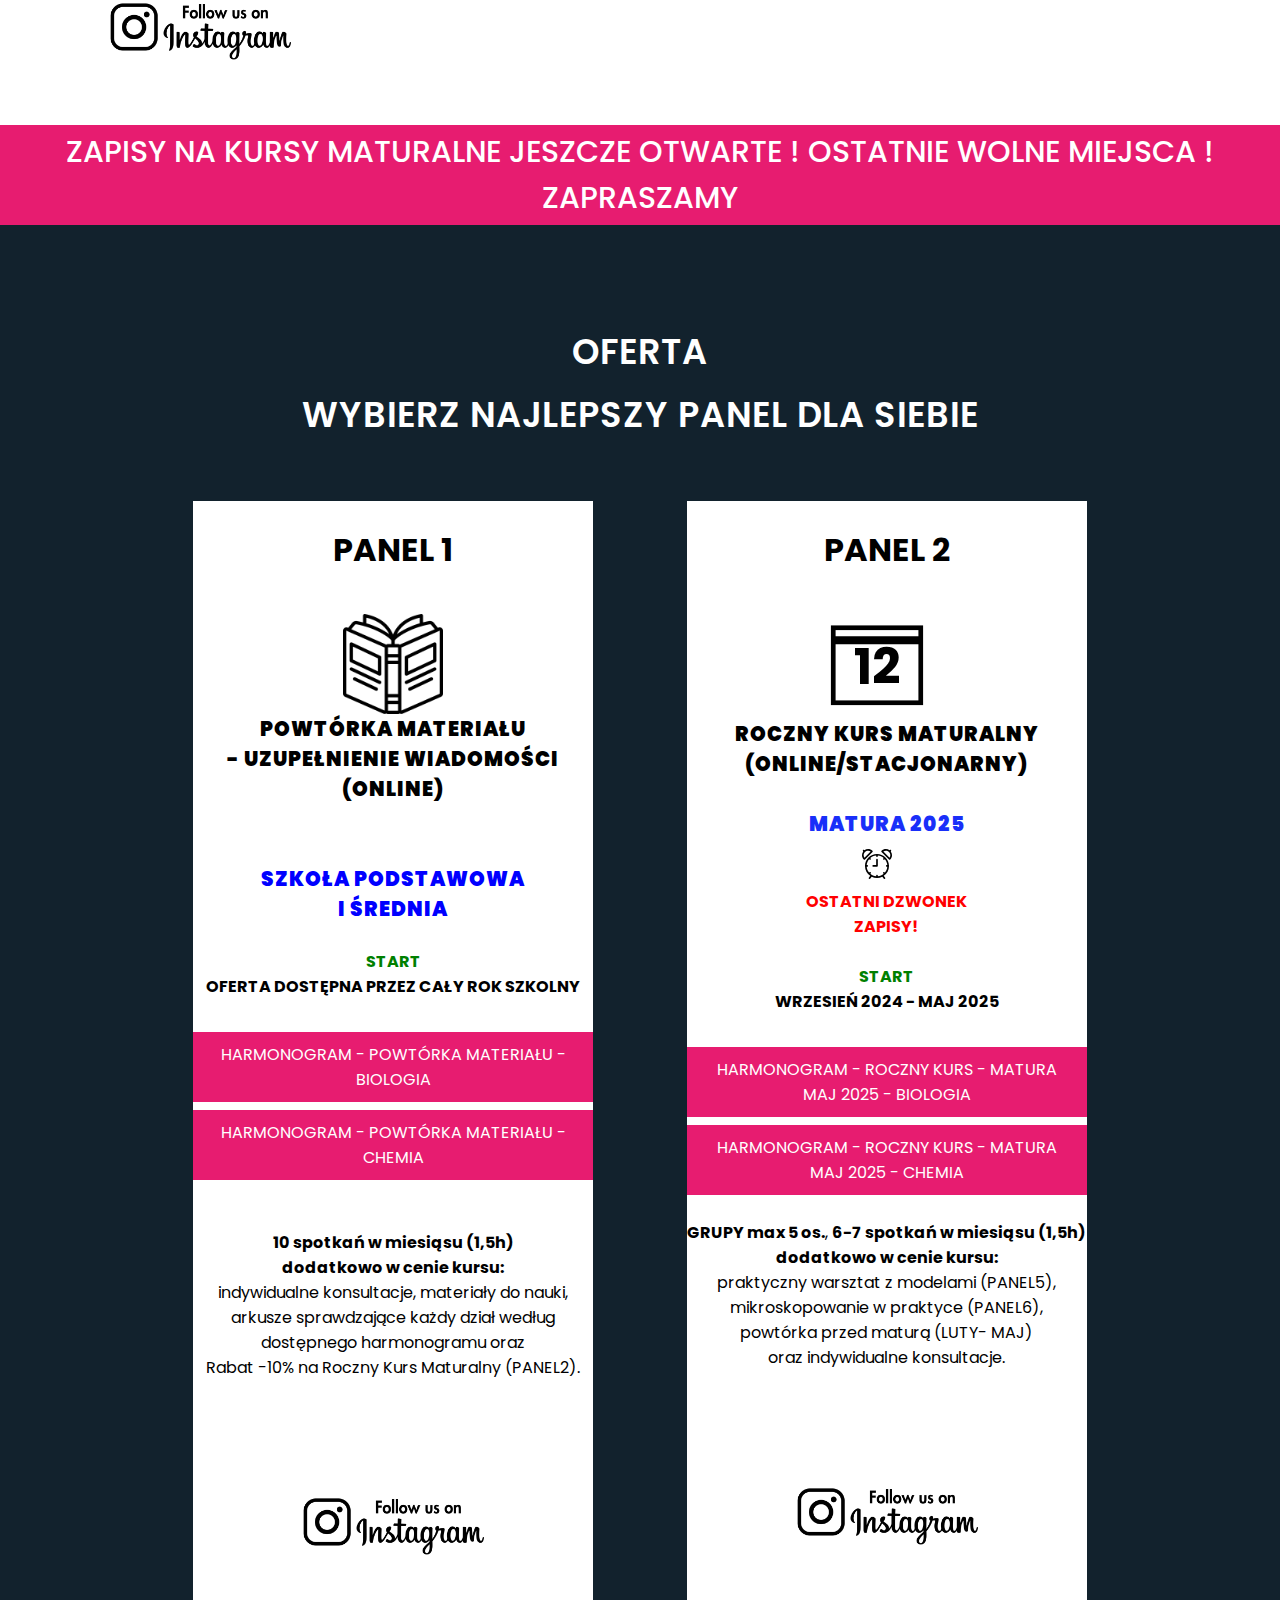
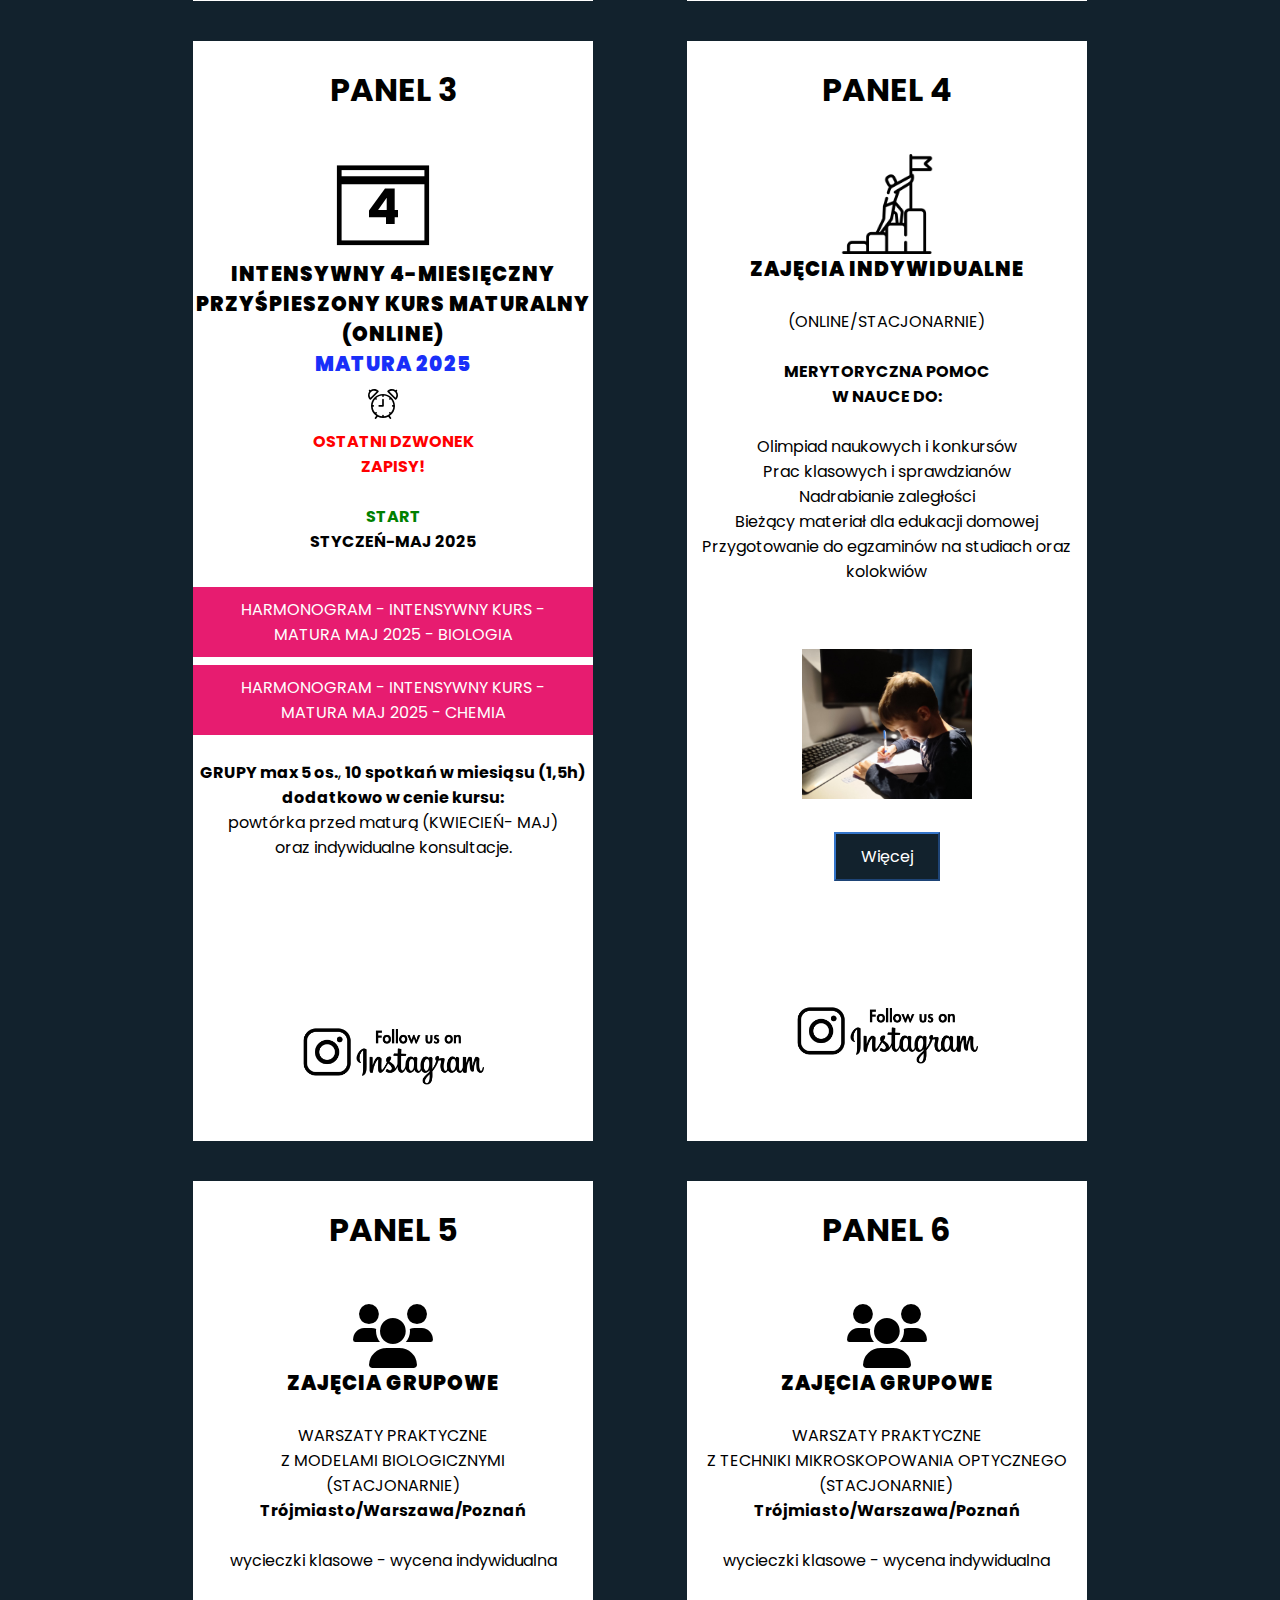
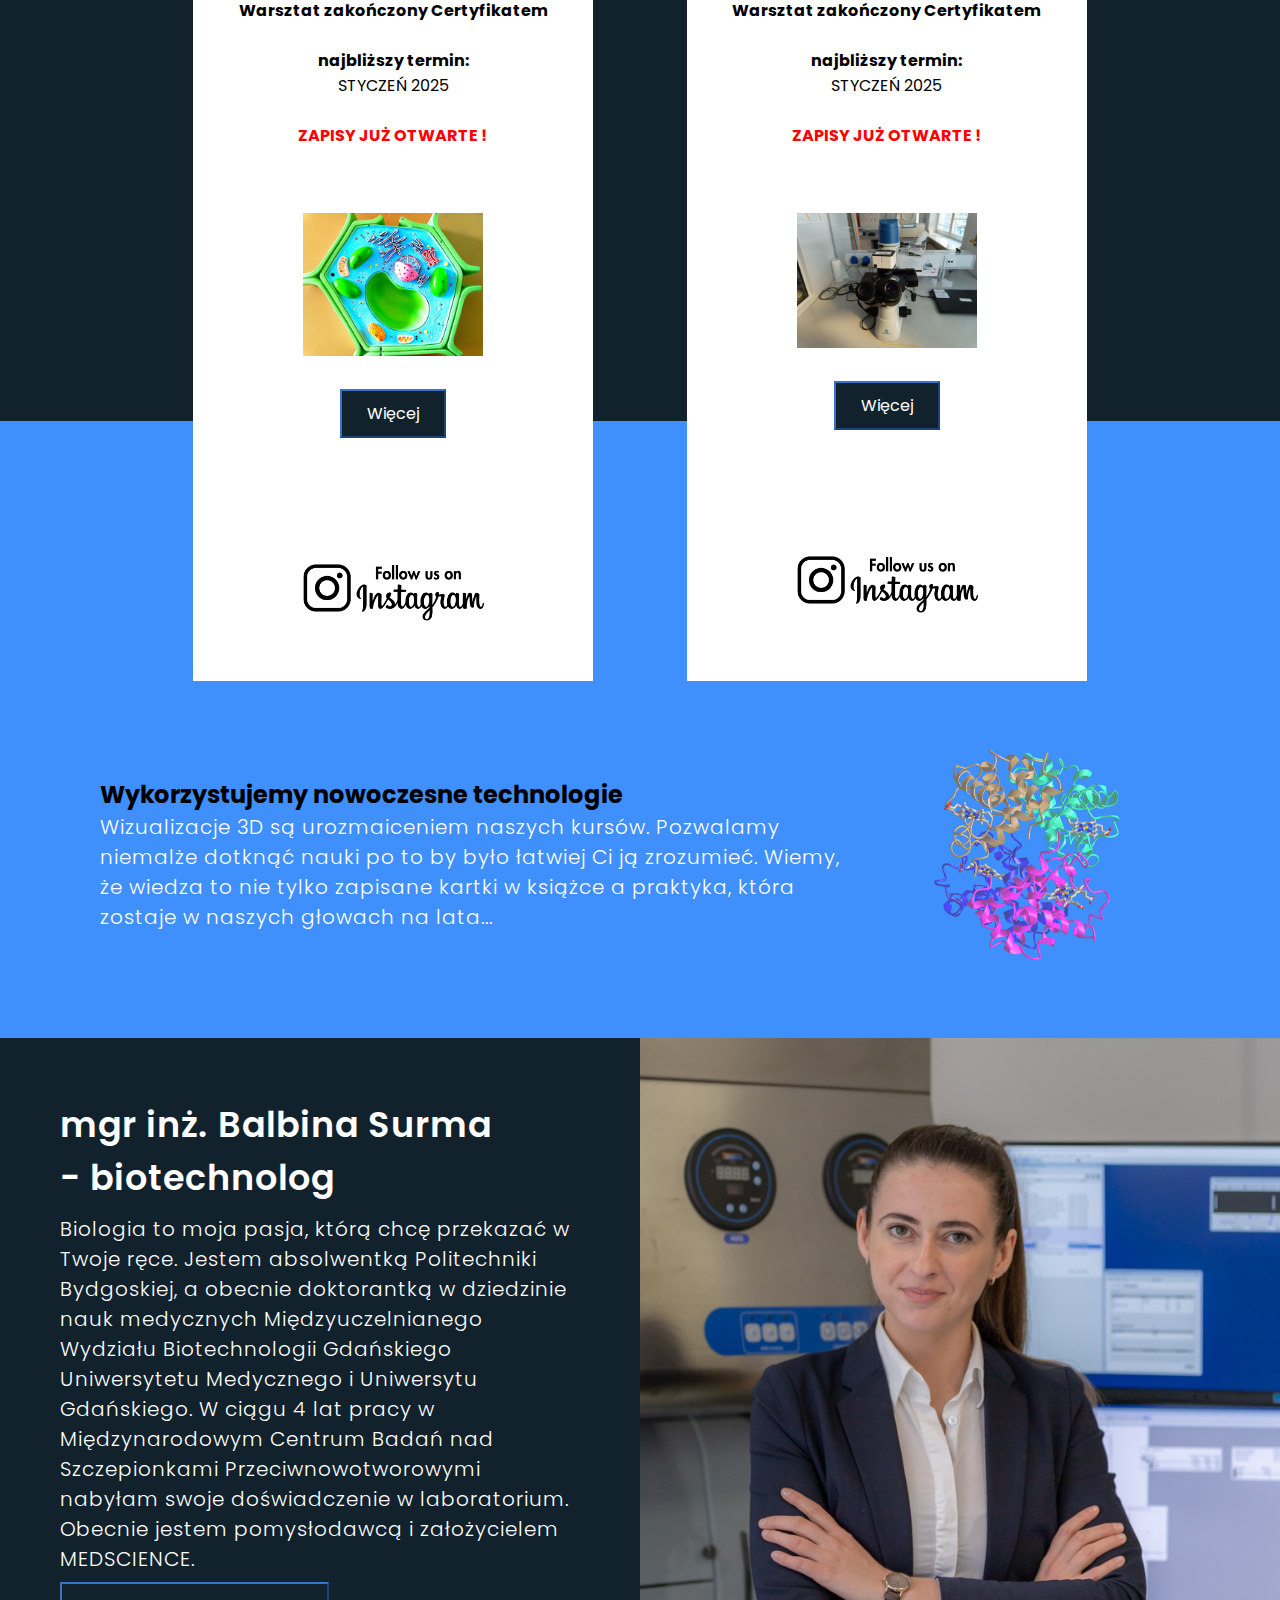
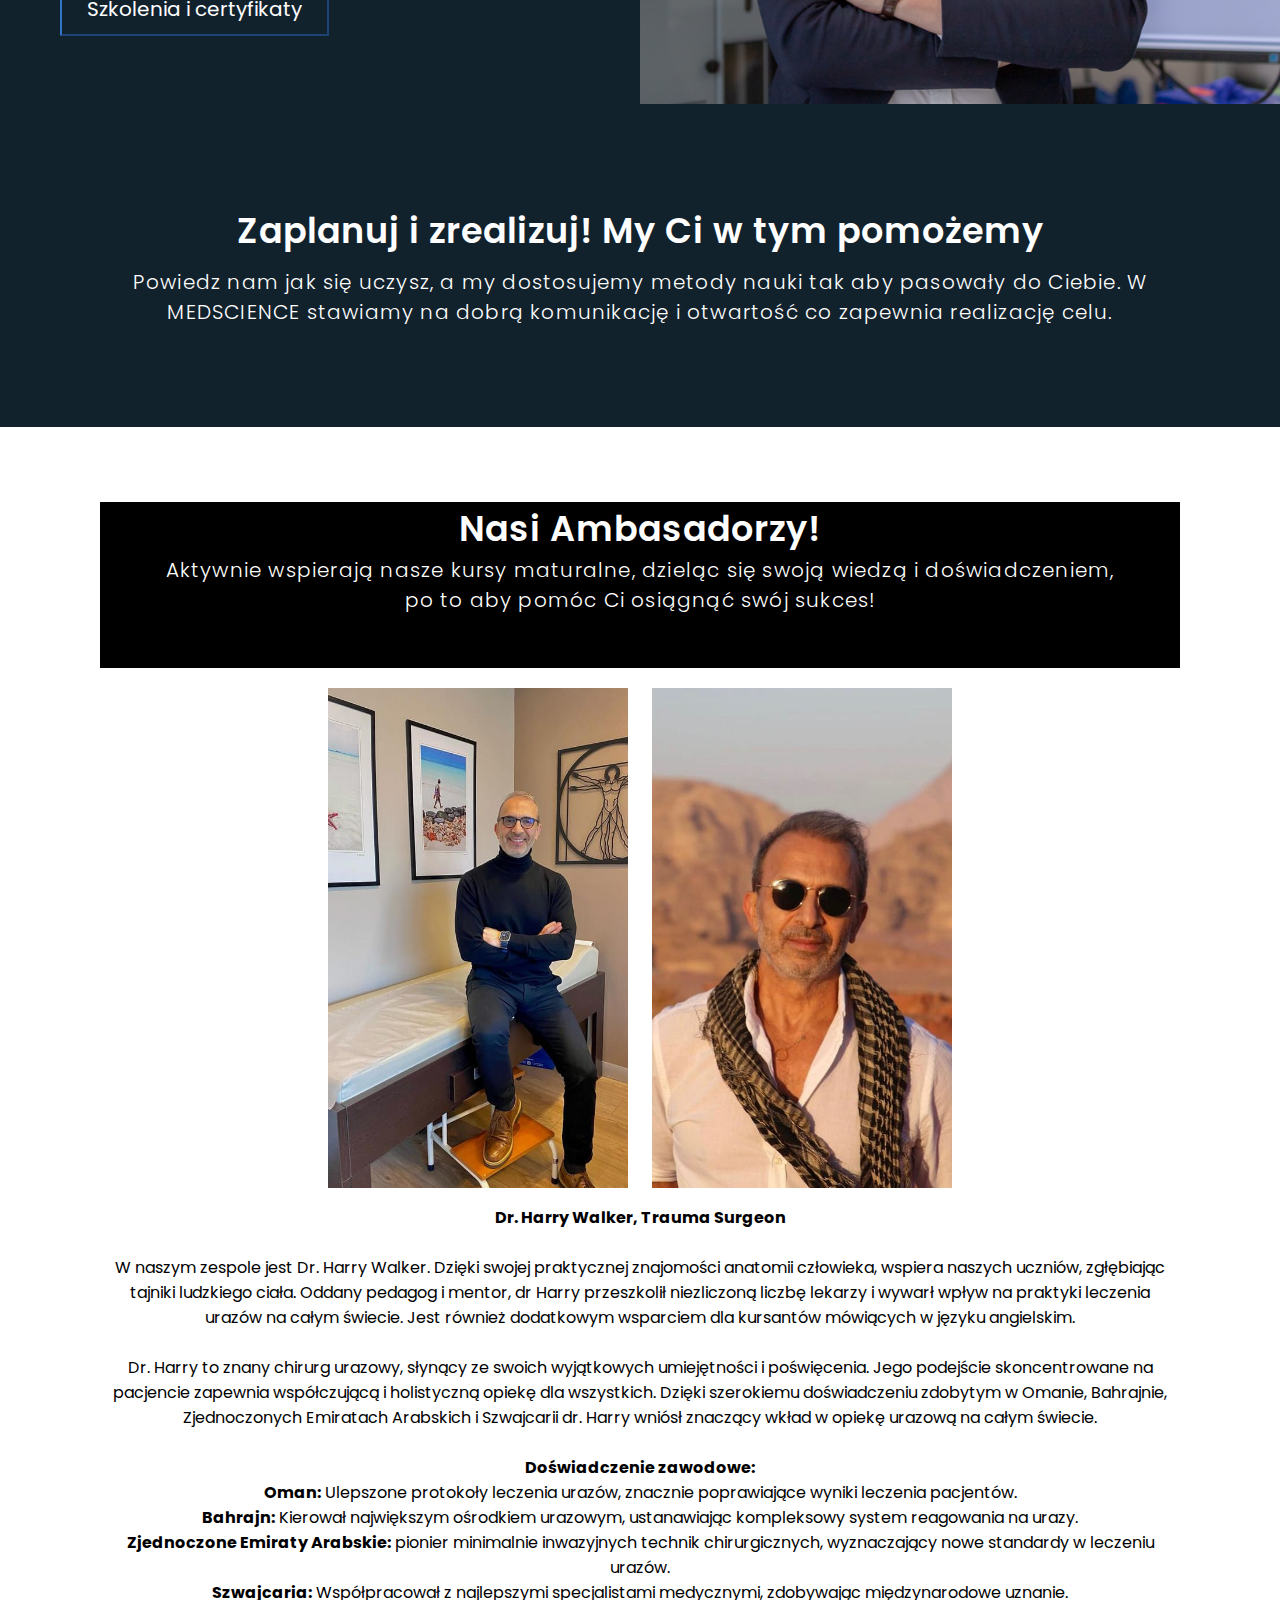
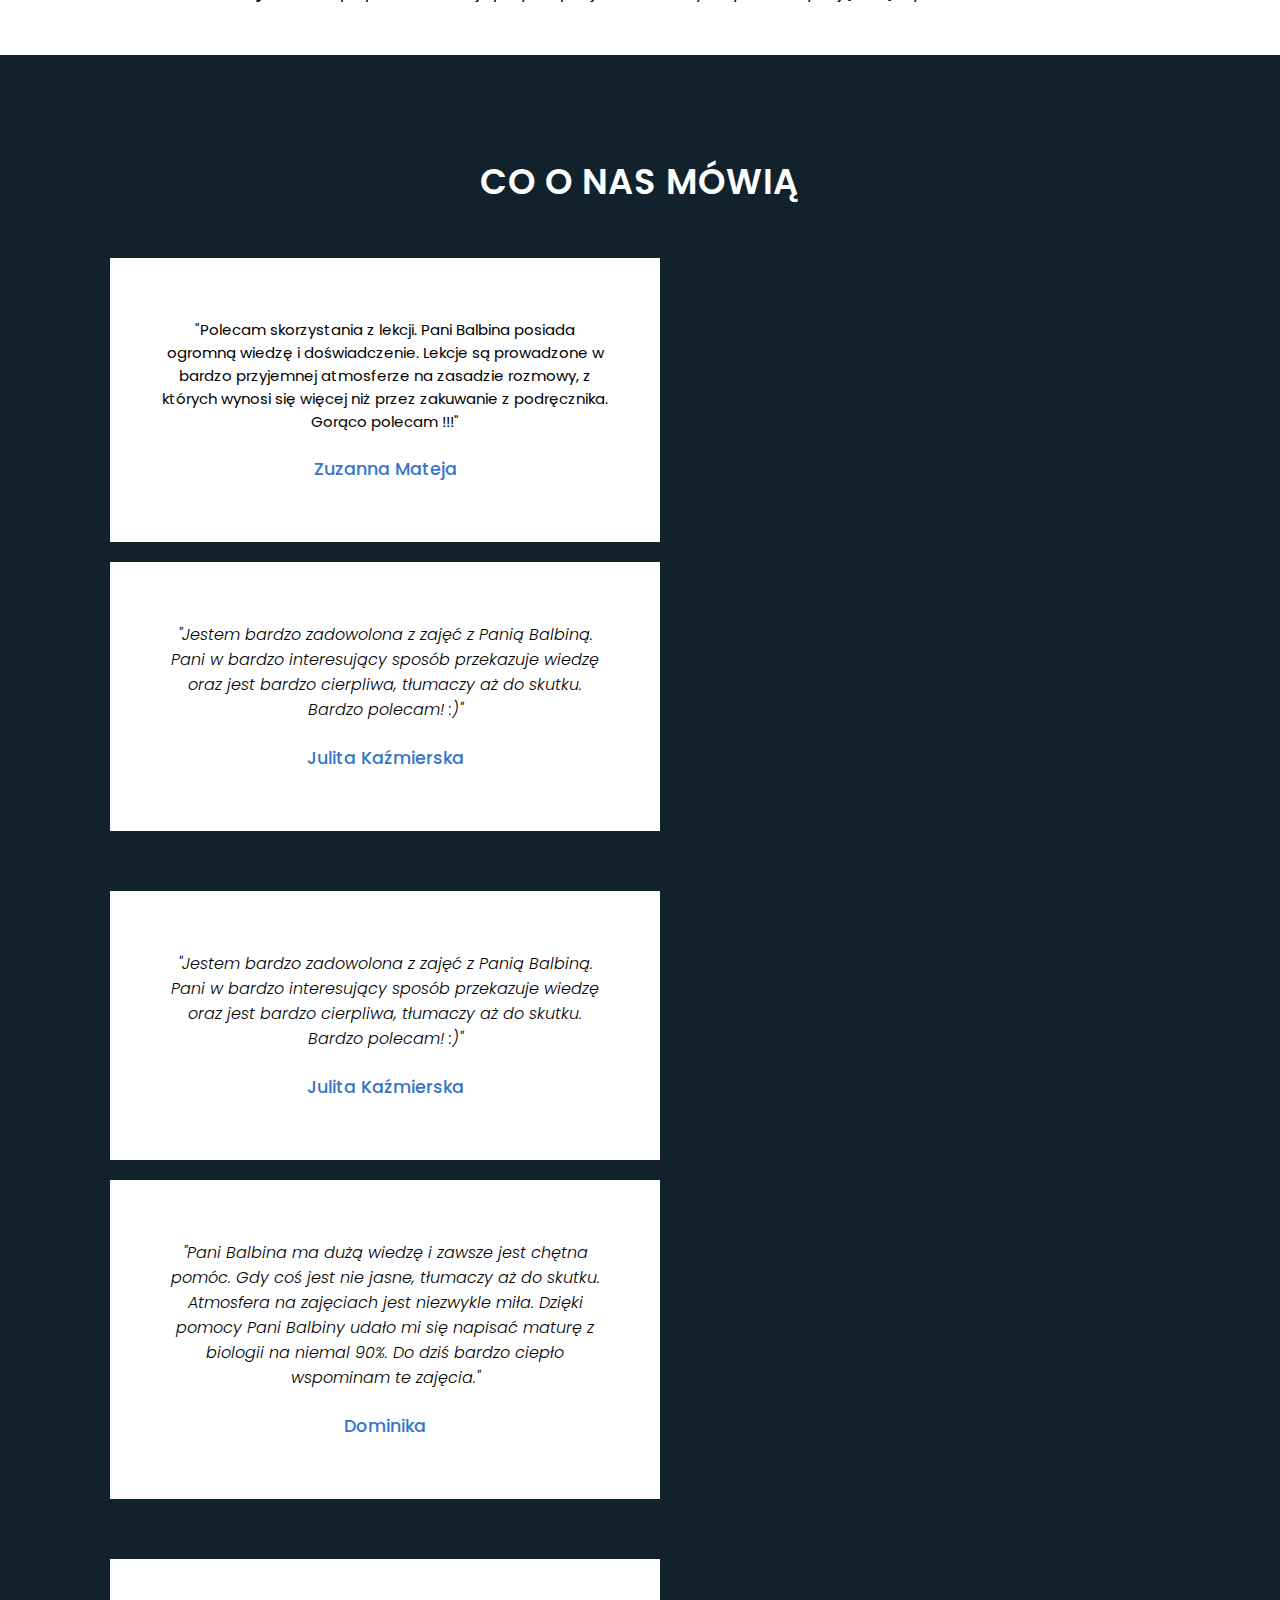
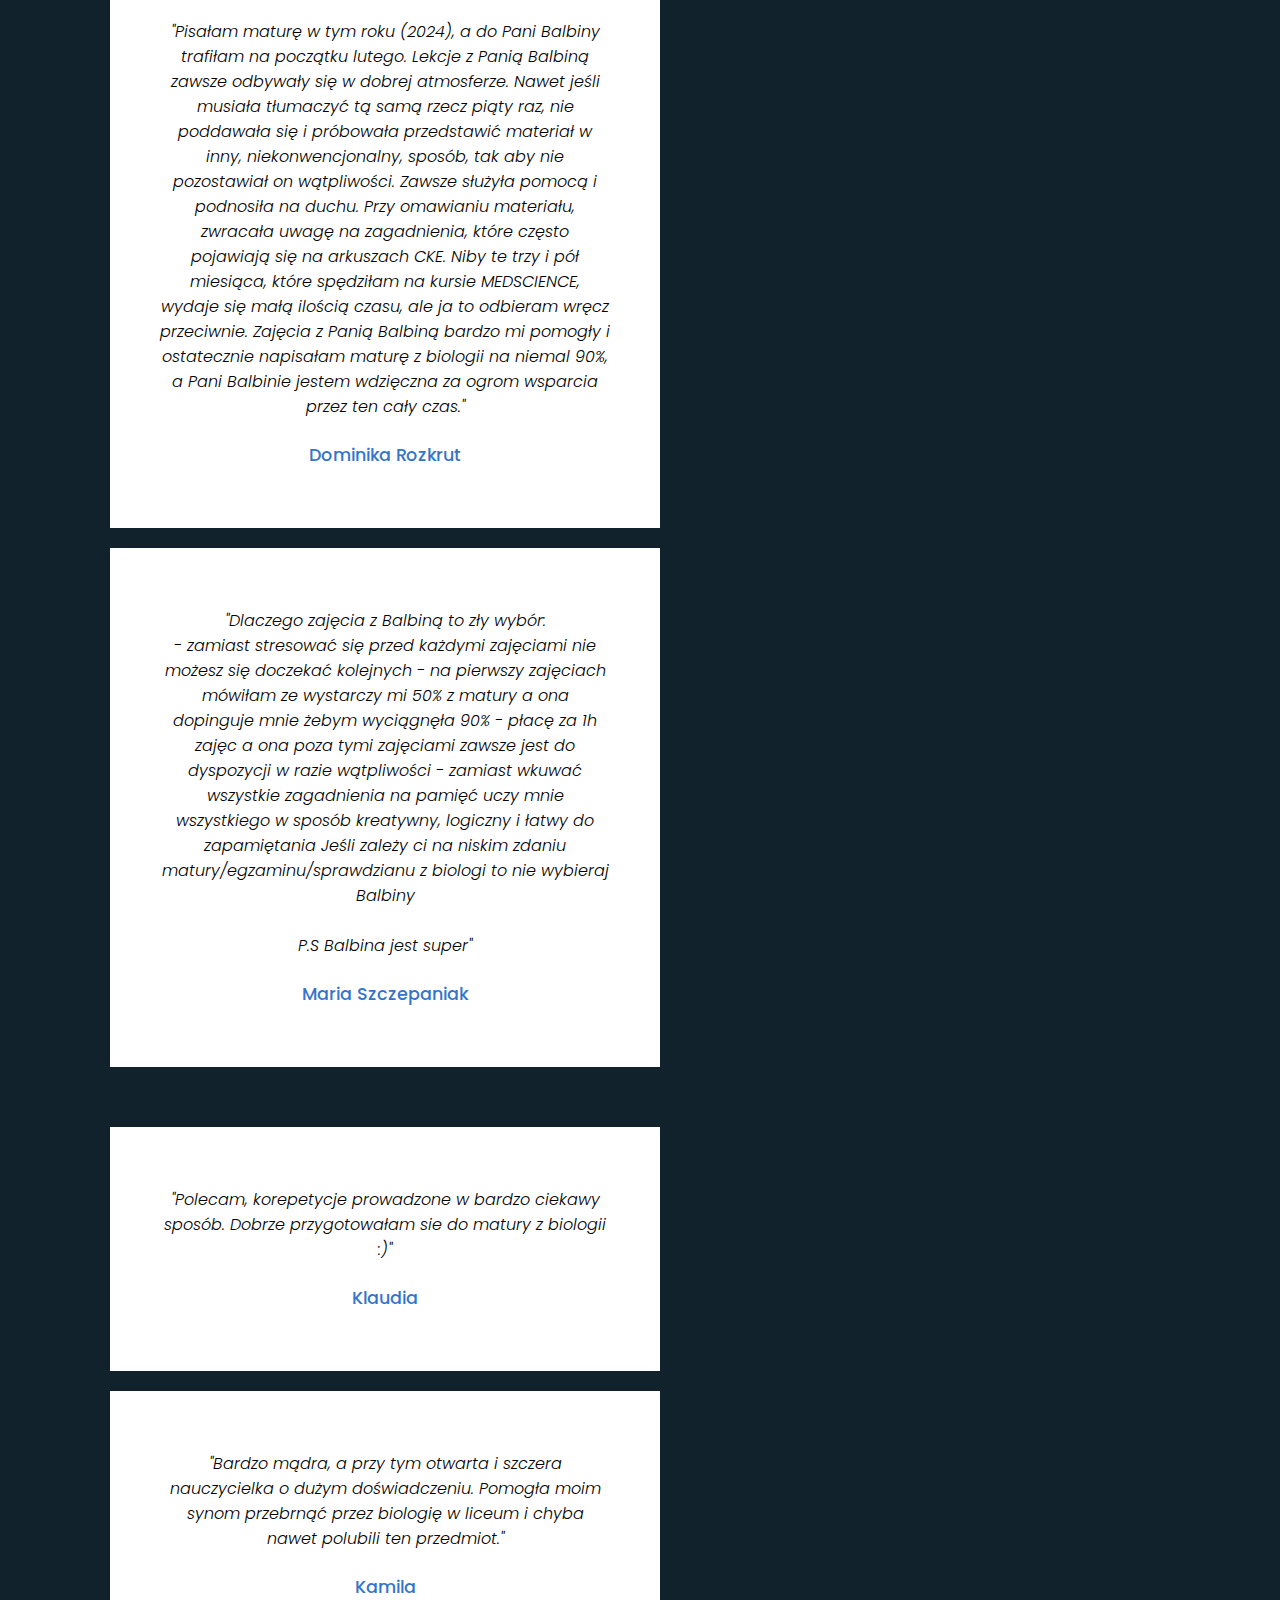
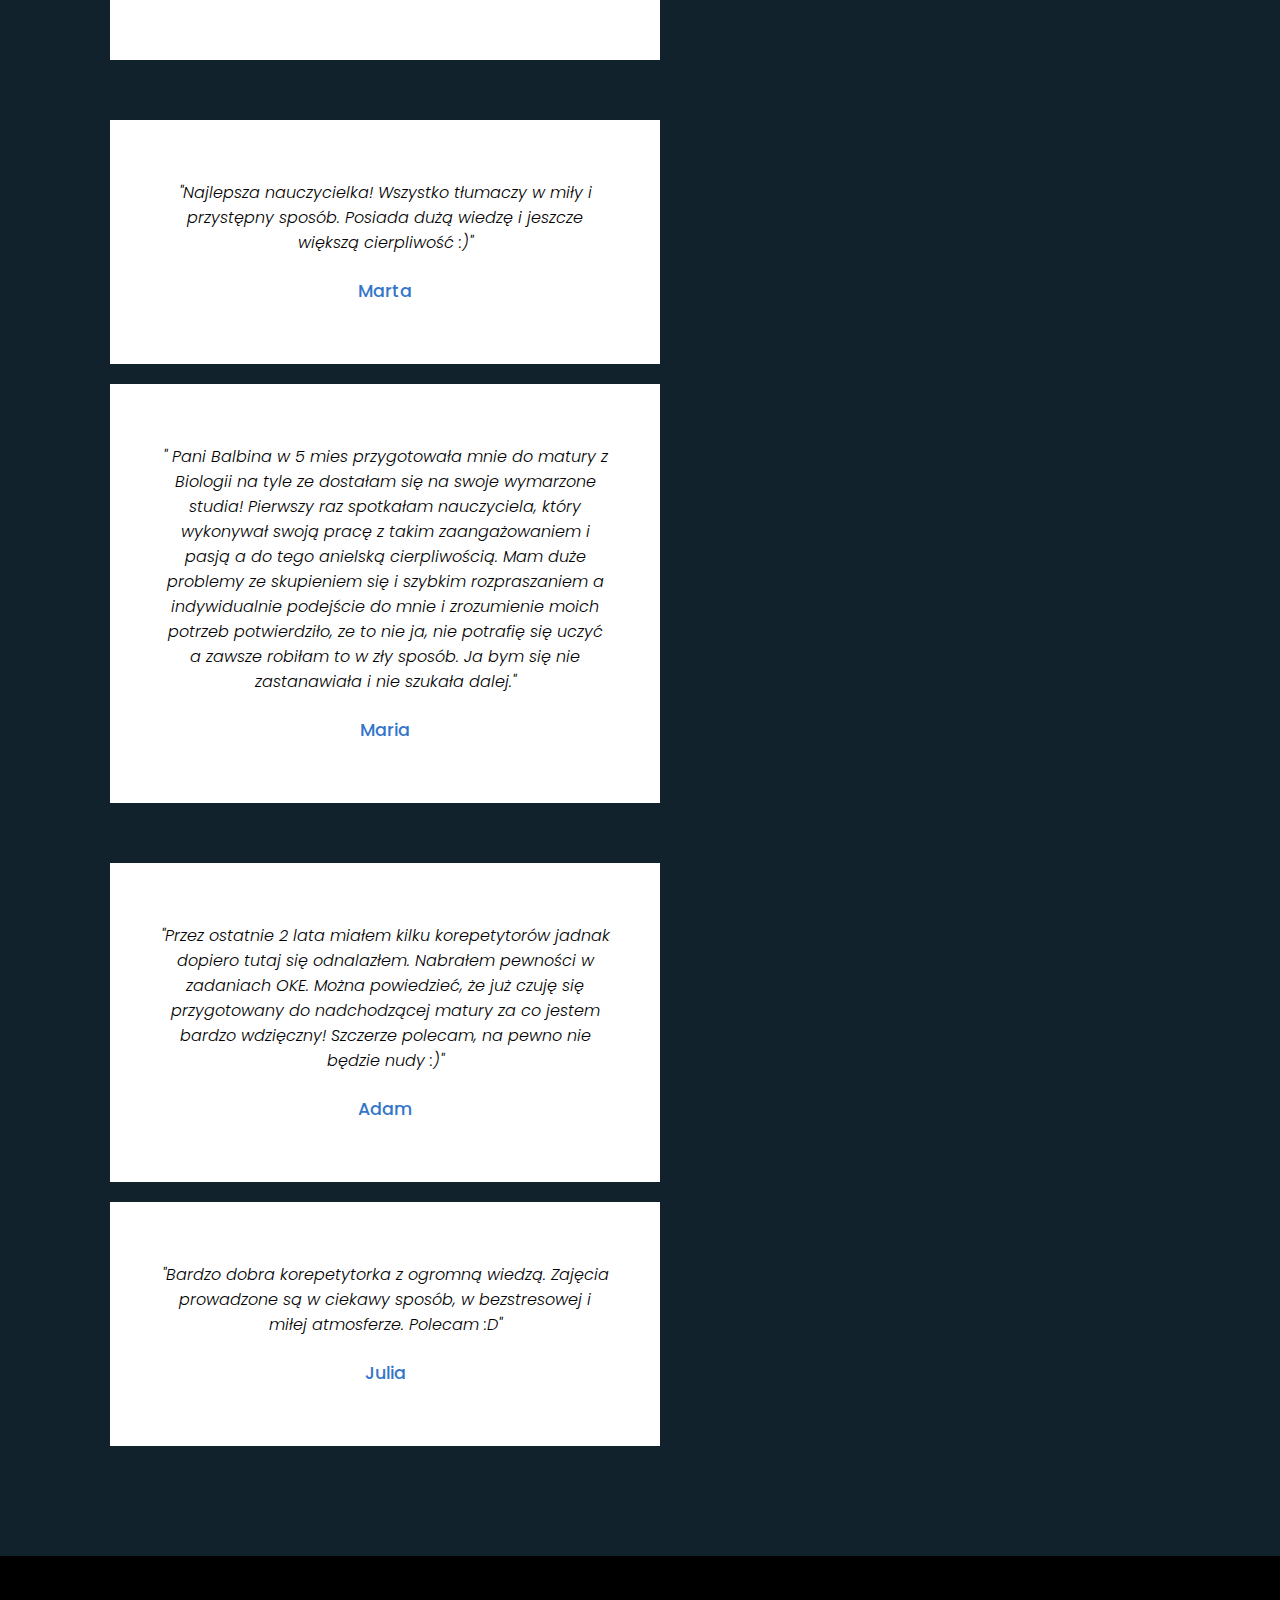
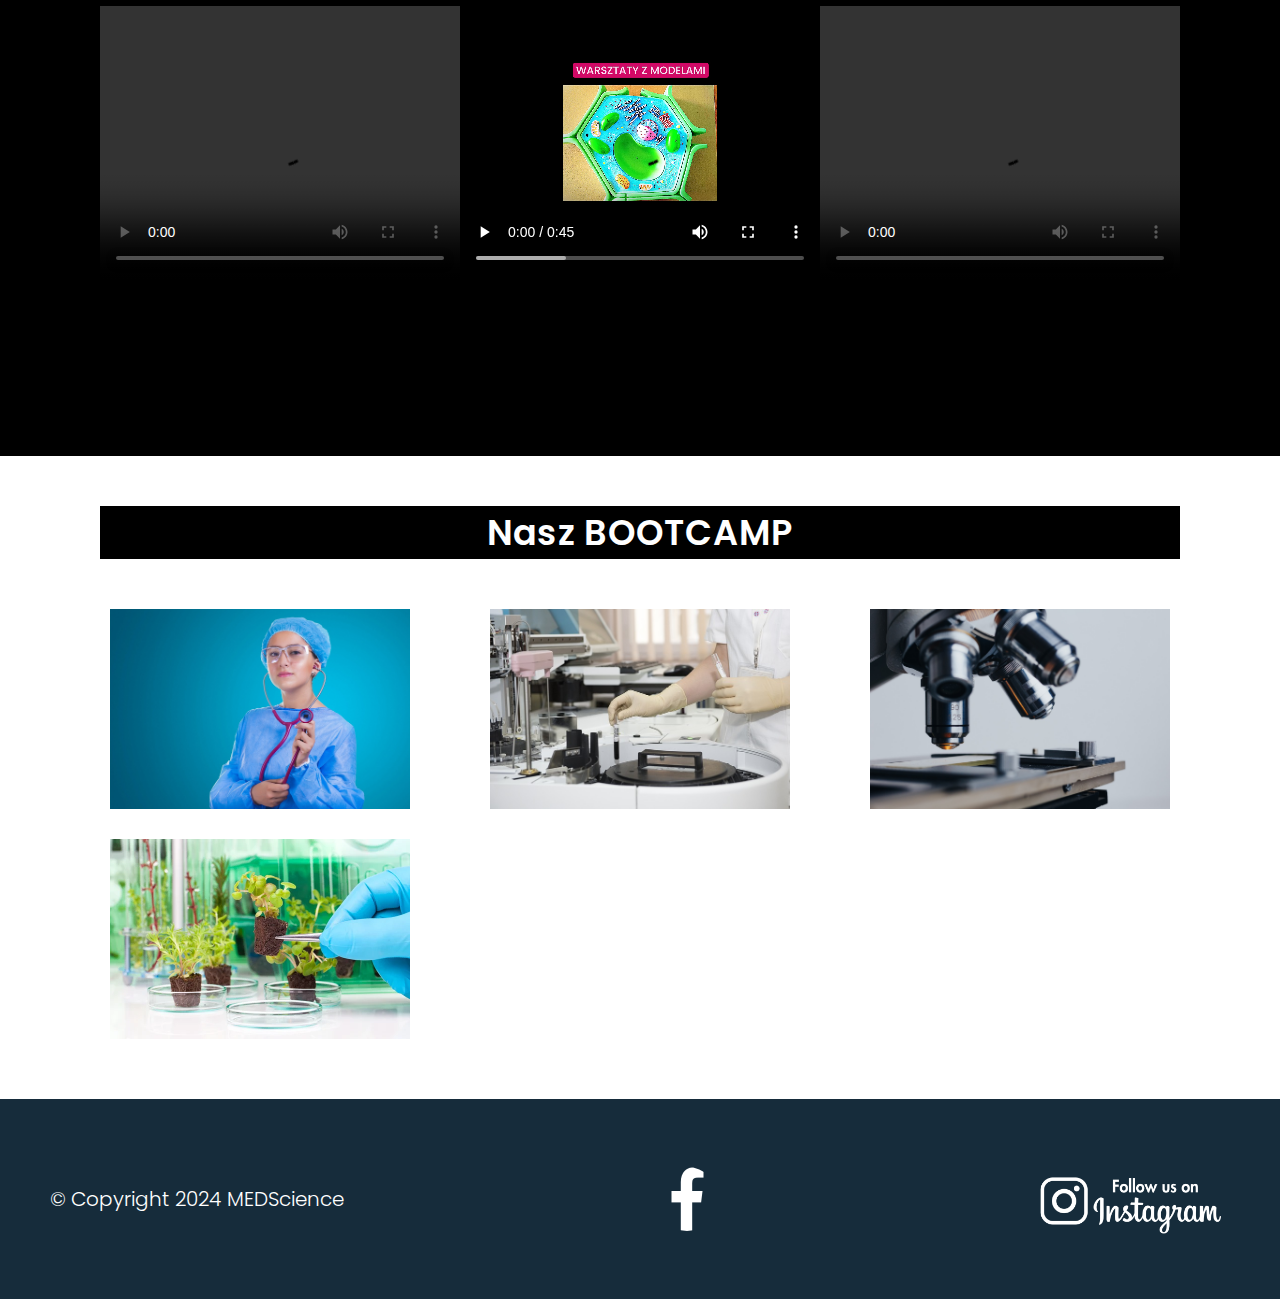
==== commit c1217b33: "Add files via upload" ====
--- a/index.html
+++ b/index.html
@@ -47,7 +47,7 @@
         <b>13.01.2025</b>  <br>
         <h2 class="heading">Jesteś w trzeciej klasie i już myślisz o maturze?<br>
             <p class="text8"> Daj sobie lepszy start i dołącz do nas!
-                ZAPISY NA KURS MATURALNY NA ROK SZKOLNY 2025/2026 JUŻ ROZPOCZĘTE! <br>(o miejscu decyduje kolejność zgłoszeń, więc lepiej nie zwlekaj)</p>
+                ZAPISY NA KURS MATURALNY NA ROK SZKOLNY 2025/2026 JUŻ ROZPOCZĘTE! <br>(o miejscu decyduje kolejność zgłoszeń, lepiej nie zwlekaj)</p>
             <br></h2>
         <p class="text"></p>
         <div class="imgBx">
@@ -717,8 +717,47 @@
         
      <section class="opinions">
         <h2 class="heading">CO O NAS MÓWIĄ</h2>
+
         <div class="container">
             <div class="contentBx">
+                
+                <div>"Polecam skorzystania z lekcji. Pani Balbina posiada ogromną wiedzę i doświadczenie.
+                    Lekcje są prowadzone w bardzo przyjemnej atmosferze na zasadzie rozmowy, z których wynosi się więcej niż przez zakuwanie z podręcznika. Gorąco polecam !!!" </p><br>
+                        <h3>Zuzanna Mateja</h3>  
+                </div>
+              </div>
+              <div class="contentBx">
+                <div>
+                    <p>"Jestem bardzo zadowolona z zajęć z Panią Balbiną. 
+                        Pani w bardzo interesujący sposób przekazuje wiedzę oraz jest bardzo cierpliwa, tłumaczy aż do skutku. Bardzo polecam! :)"
+                        </p><br>
+                        <h3>Julita Kaźmierska</h3>   
+                </div>
+              </div>
+        </div>
+
+        <div class="container">
+            <div class="contentBx">
+                <div>
+                    <p>"Jestem bardzo zadowolona z zajęć z Panią Balbiną. 
+                        Pani w bardzo interesujący sposób przekazuje wiedzę oraz jest bardzo cierpliwa, tłumaczy aż do skutku. Bardzo polecam! :)"
+                        </p><br>
+                        <h3>Julita Kaźmierska</h3>   
+                </div>
+              </div>
+              <div class="contentBx">
+                <div>
+                    <p>"Pani Balbina ma dużą wiedzę i zawsze jest chętna pomóc. Gdy coś jest nie jasne, tłumaczy aż do skutku. Atmosfera na zajęciach jest niezwykle miła. 
+                        Dzięki pomocy Pani Balbiny udało mi się napisać maturę z biologii na niemal 90%. Do dziś bardzo ciepło wspominam te zajęcia."
+                        </p><br>
+                        <h3>Dominika</h3>   
+                </div>
+              </div>
+        </div>
+
+        <div class="container">
+            <div class="contentBx">
+                
                 <div>
                     <p>"Pisałam maturę w tym roku (2024), a do Pani Balbiny trafiłam na początku lutego. Lekcje z Panią Balbiną zawsze odbywały się w dobrej atmosferze. Nawet jeśli musiała tłumaczyć tą samą rzecz piąty raz, nie poddawała się i próbowała przedstawić materiał w inny, niekonwencjonalny, sposób, tak aby nie pozostawiał on wątpliwości. Zawsze służyła pomocą i podnosiła na duchu. Przy omawianiu materiału, zwracała uwagę na zagadnienia, które często pojawiają się na arkuszach CKE. 
                         Niby te trzy i pół miesiąca, które spędziłam na kursie MEDSCIENCE, wydaje się małą ilością czasu, ale ja to odbieram wręcz przeciwnie. Zajęcia z Panią Balbiną bardzo mi pomogły i ostatecznie napisałam maturę z biologii na niemal 90%, a Pani Balbinie jestem wdzięczna za ogrom wsparcia przez ten cały czas." </p><br>
@@ -764,8 +803,10 @@
               </div>
               <div class="contentBx">
                 <div>
-                    <p>"Polecam, korepetycje prowadzone w bardzo ciekawy sposób. Dobrze przygotowałam sie do matury z biologii :)" </p><br>
-                        <h3>Klaudia</h3>  
+                    <p>"
+                        Pani Balbina w 5 mies przygotowała mnie do matury z Biologii na tyle ze dostałam się na swoje wymarzone studia! Pierwszy raz spotkałam nauczyciela, 
+                        który wykonywał swoją pracę z takim zaangażowaniem i pasją a do tego anielską cierpliwością. Mam duże problemy ze skupieniem się i szybkim rozpraszaniem a indywidualnie podejście do mnie i zrozumienie moich potrzeb potwierdziło, ze to nie ja, nie potrafię się uczyć a zawsze robiłam to w zły sposób. Ja bym się nie zastanawiała i nie szukała dalej." </p><br>
+                        <h3>Maria</h3>  
                 </div>
               </div>
         </div>
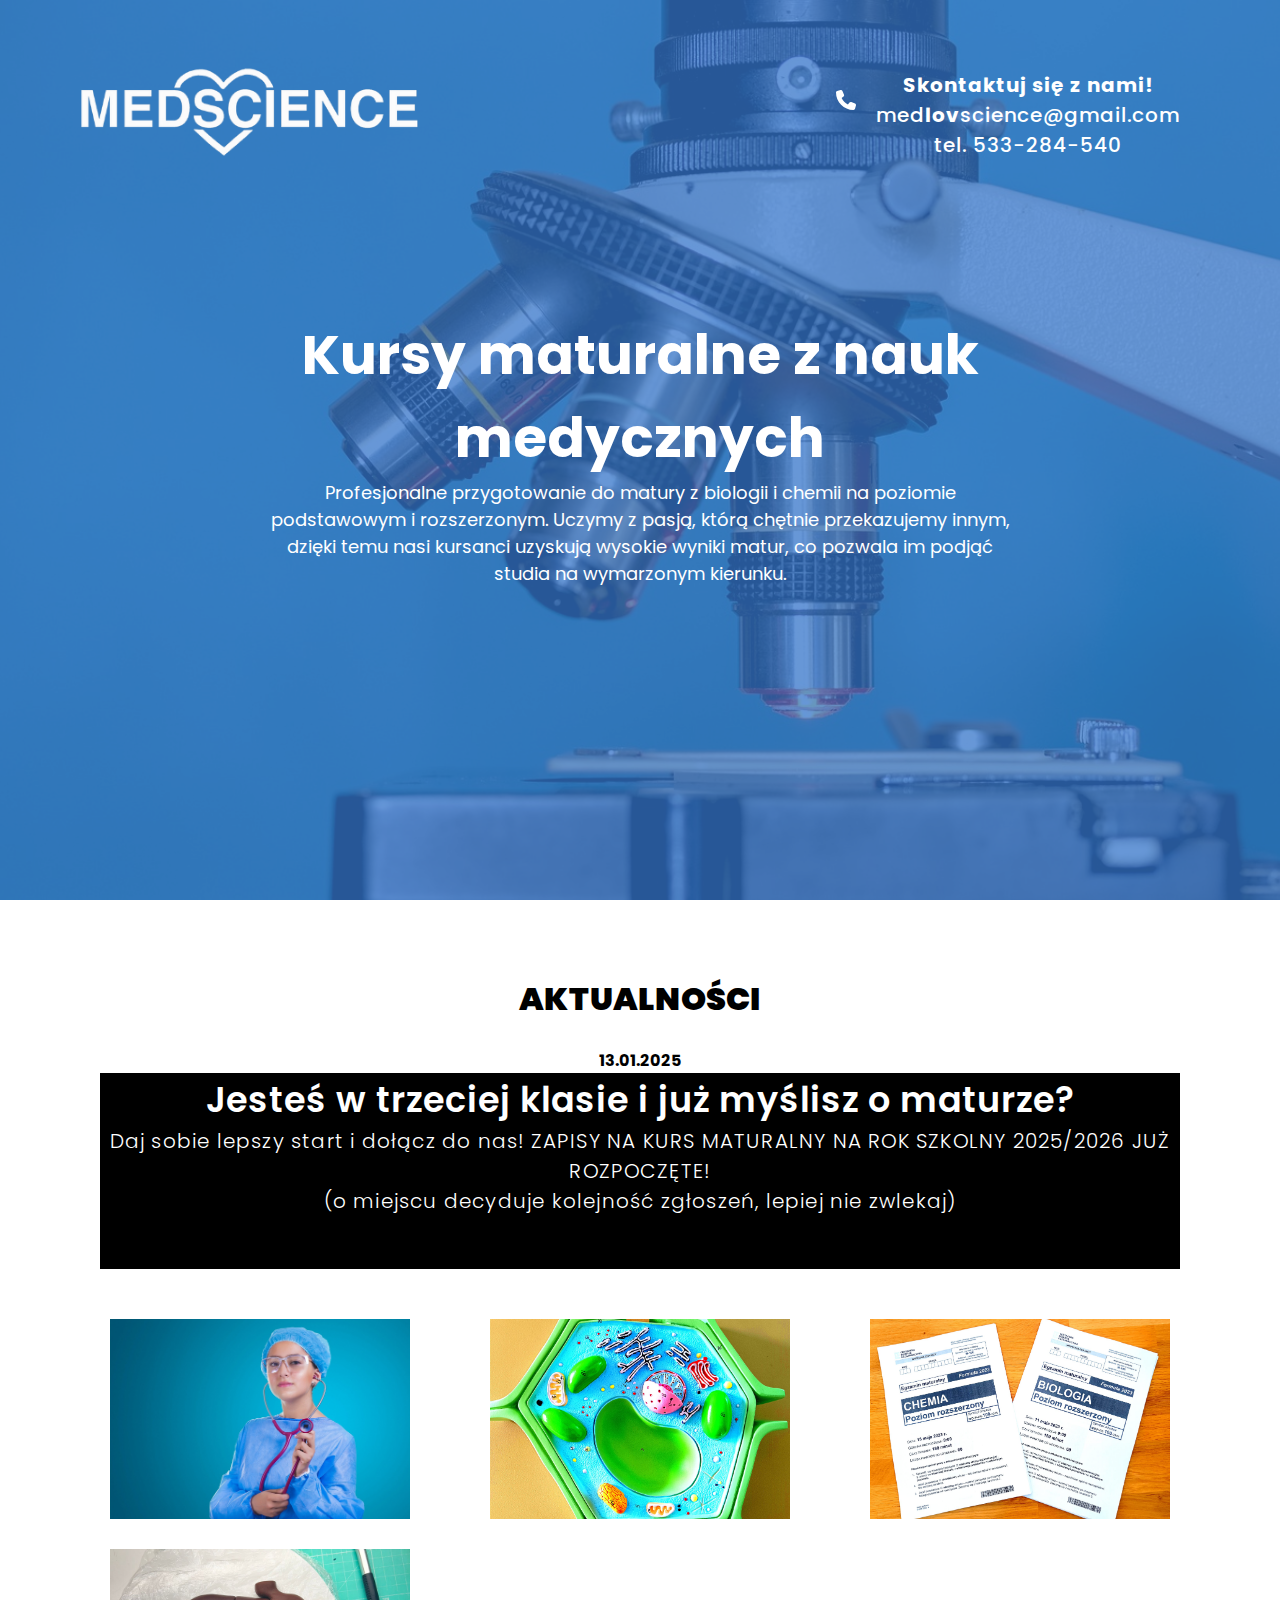
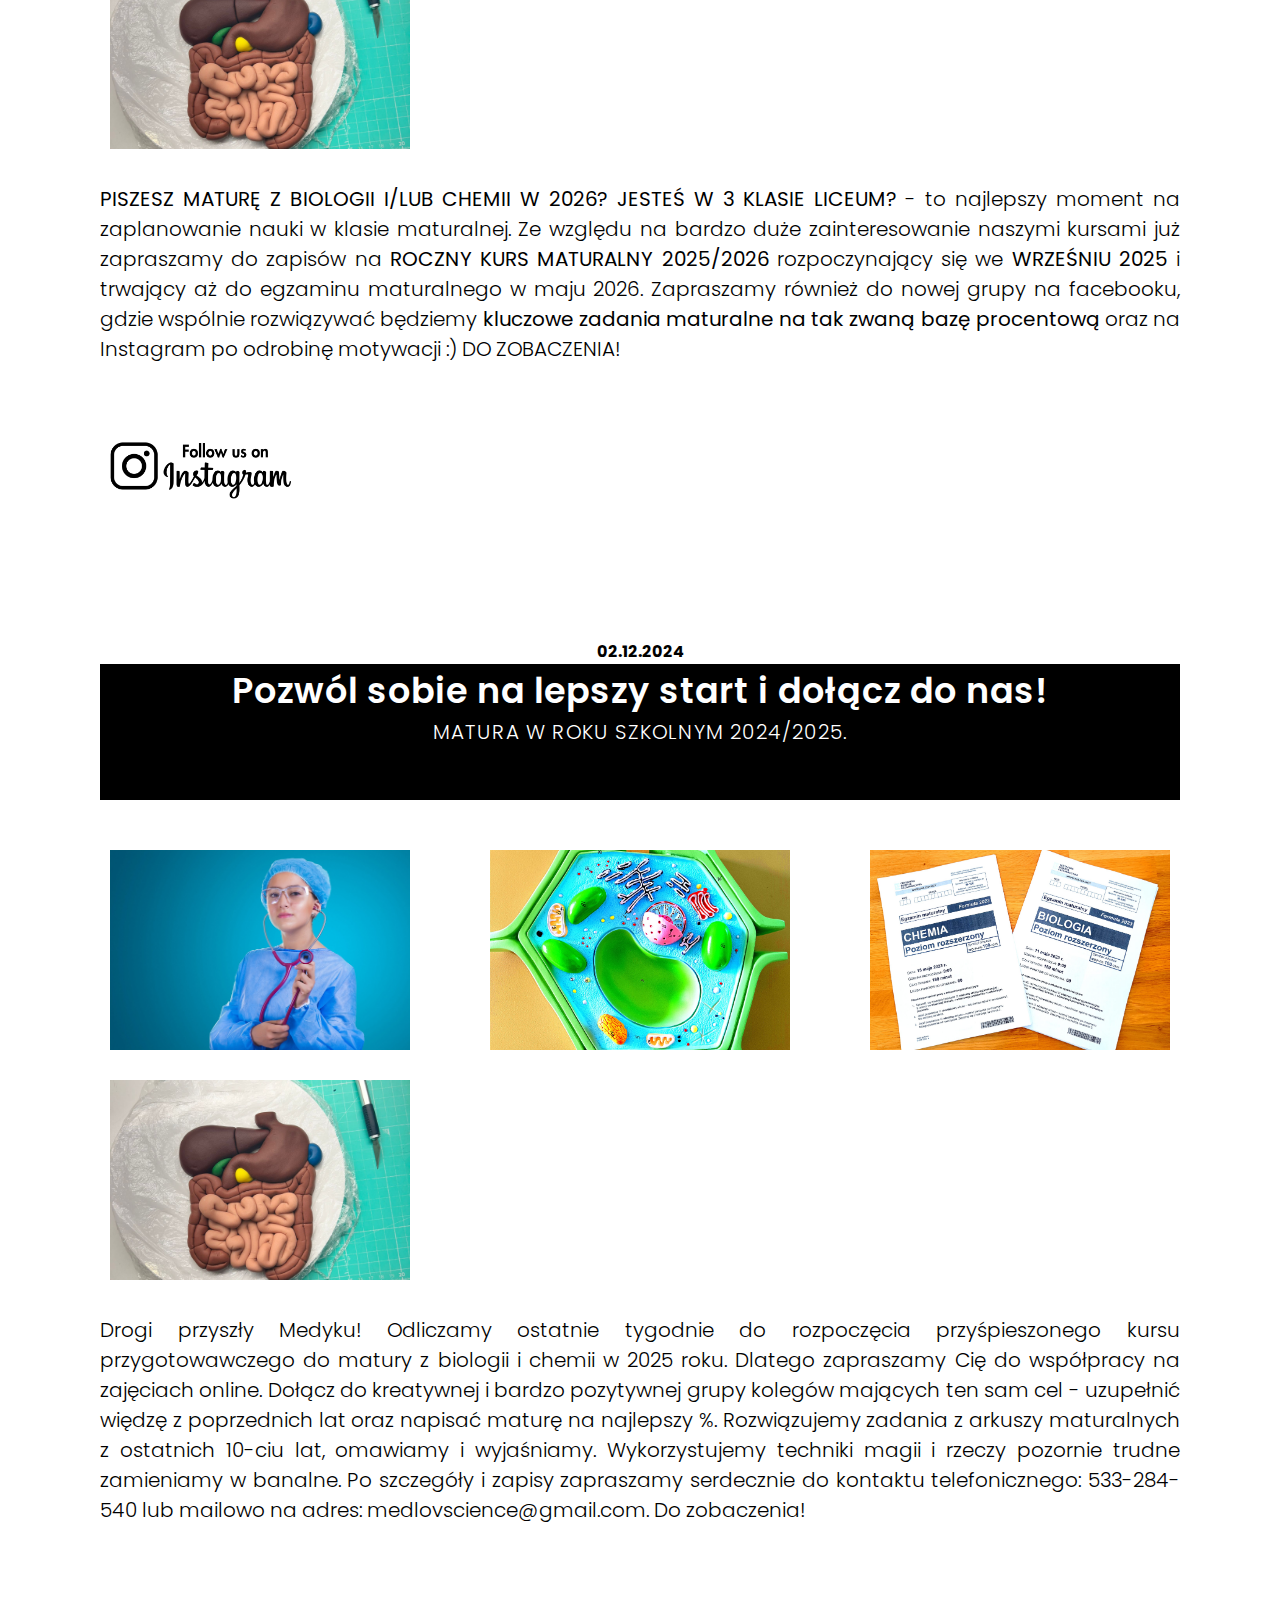
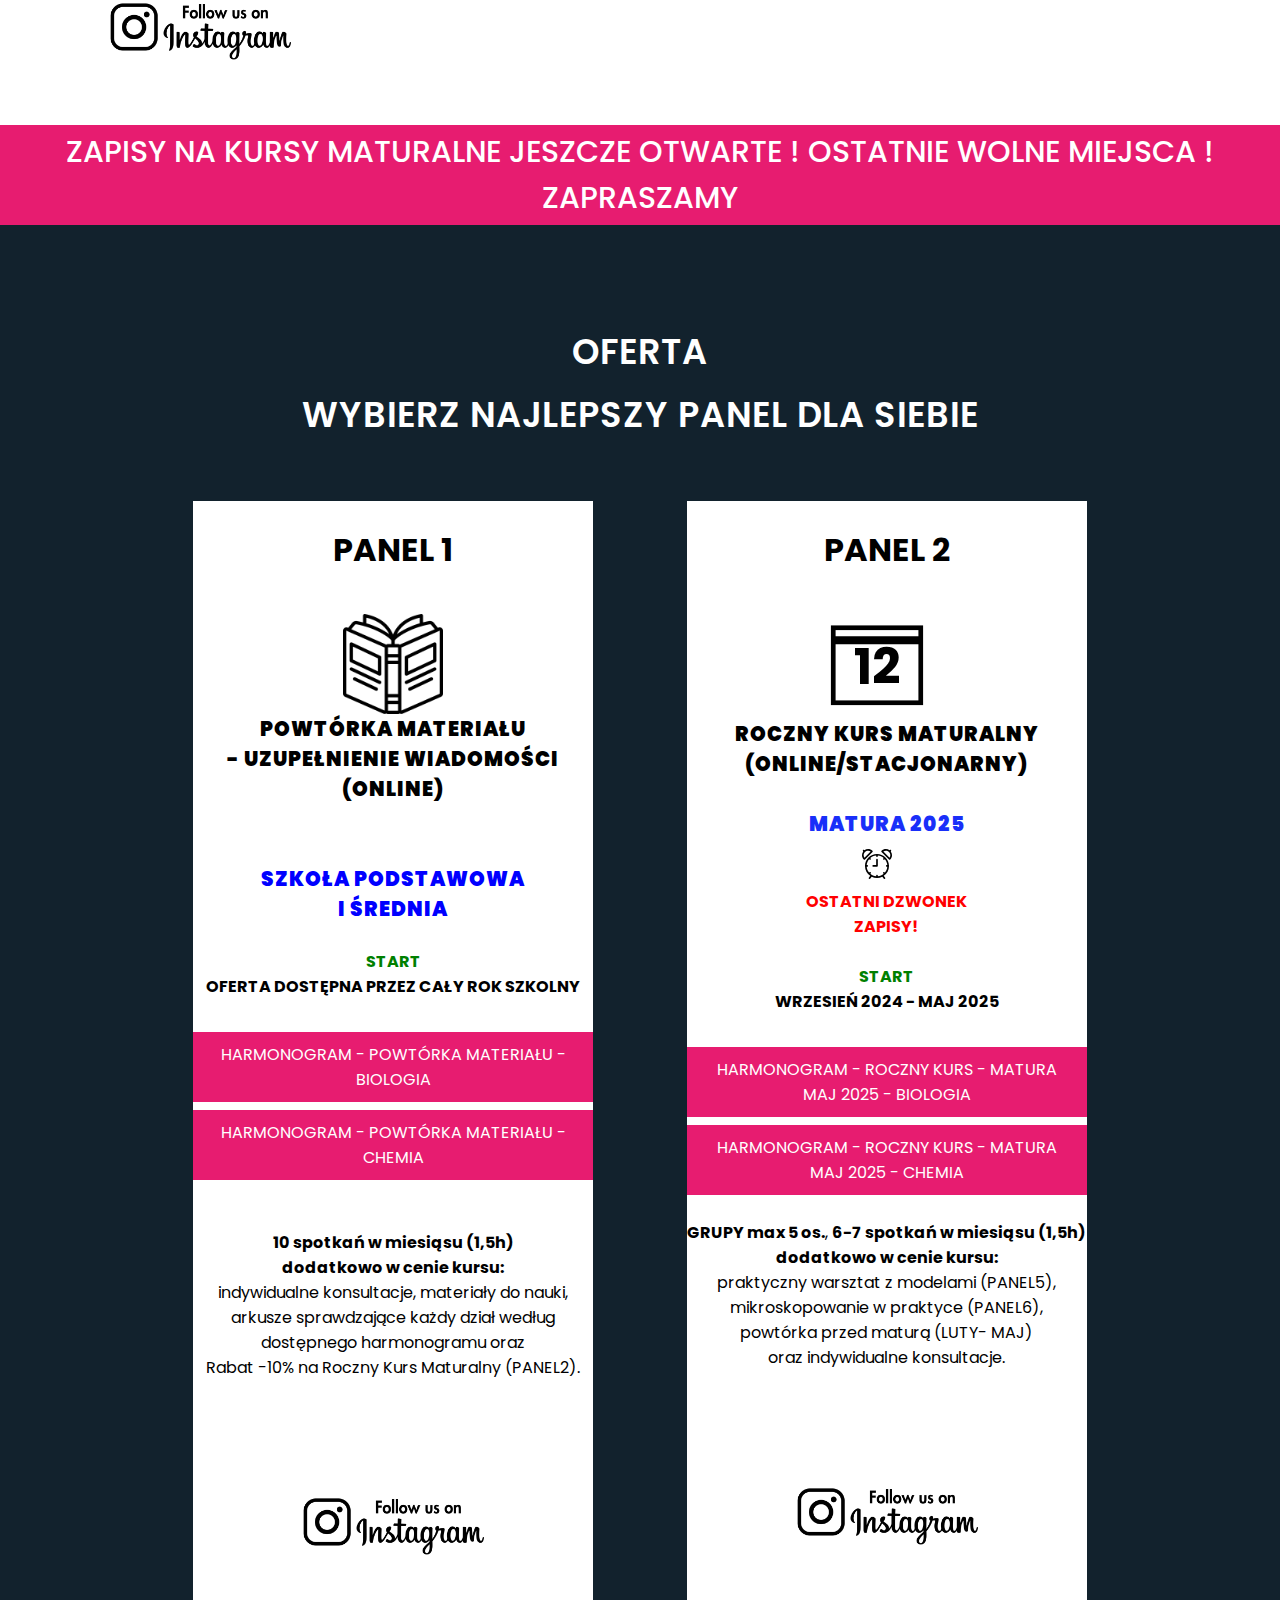
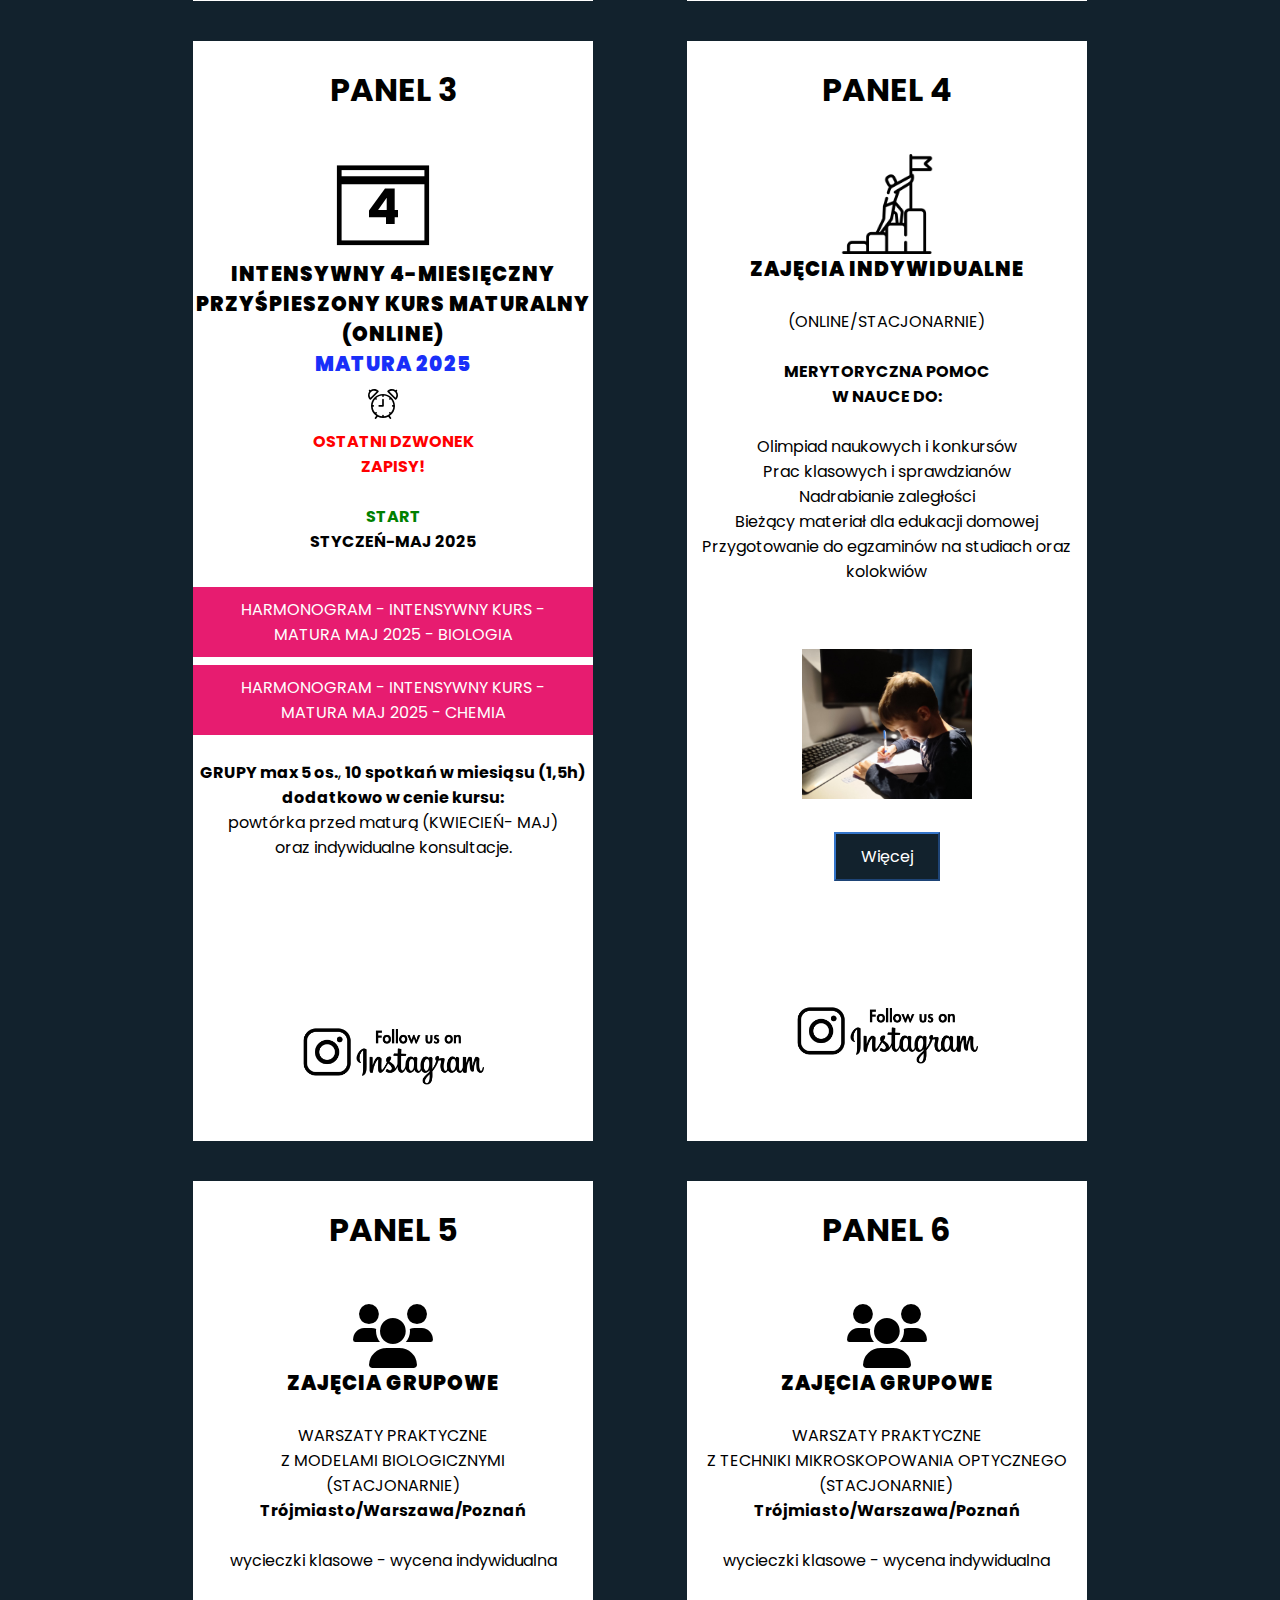
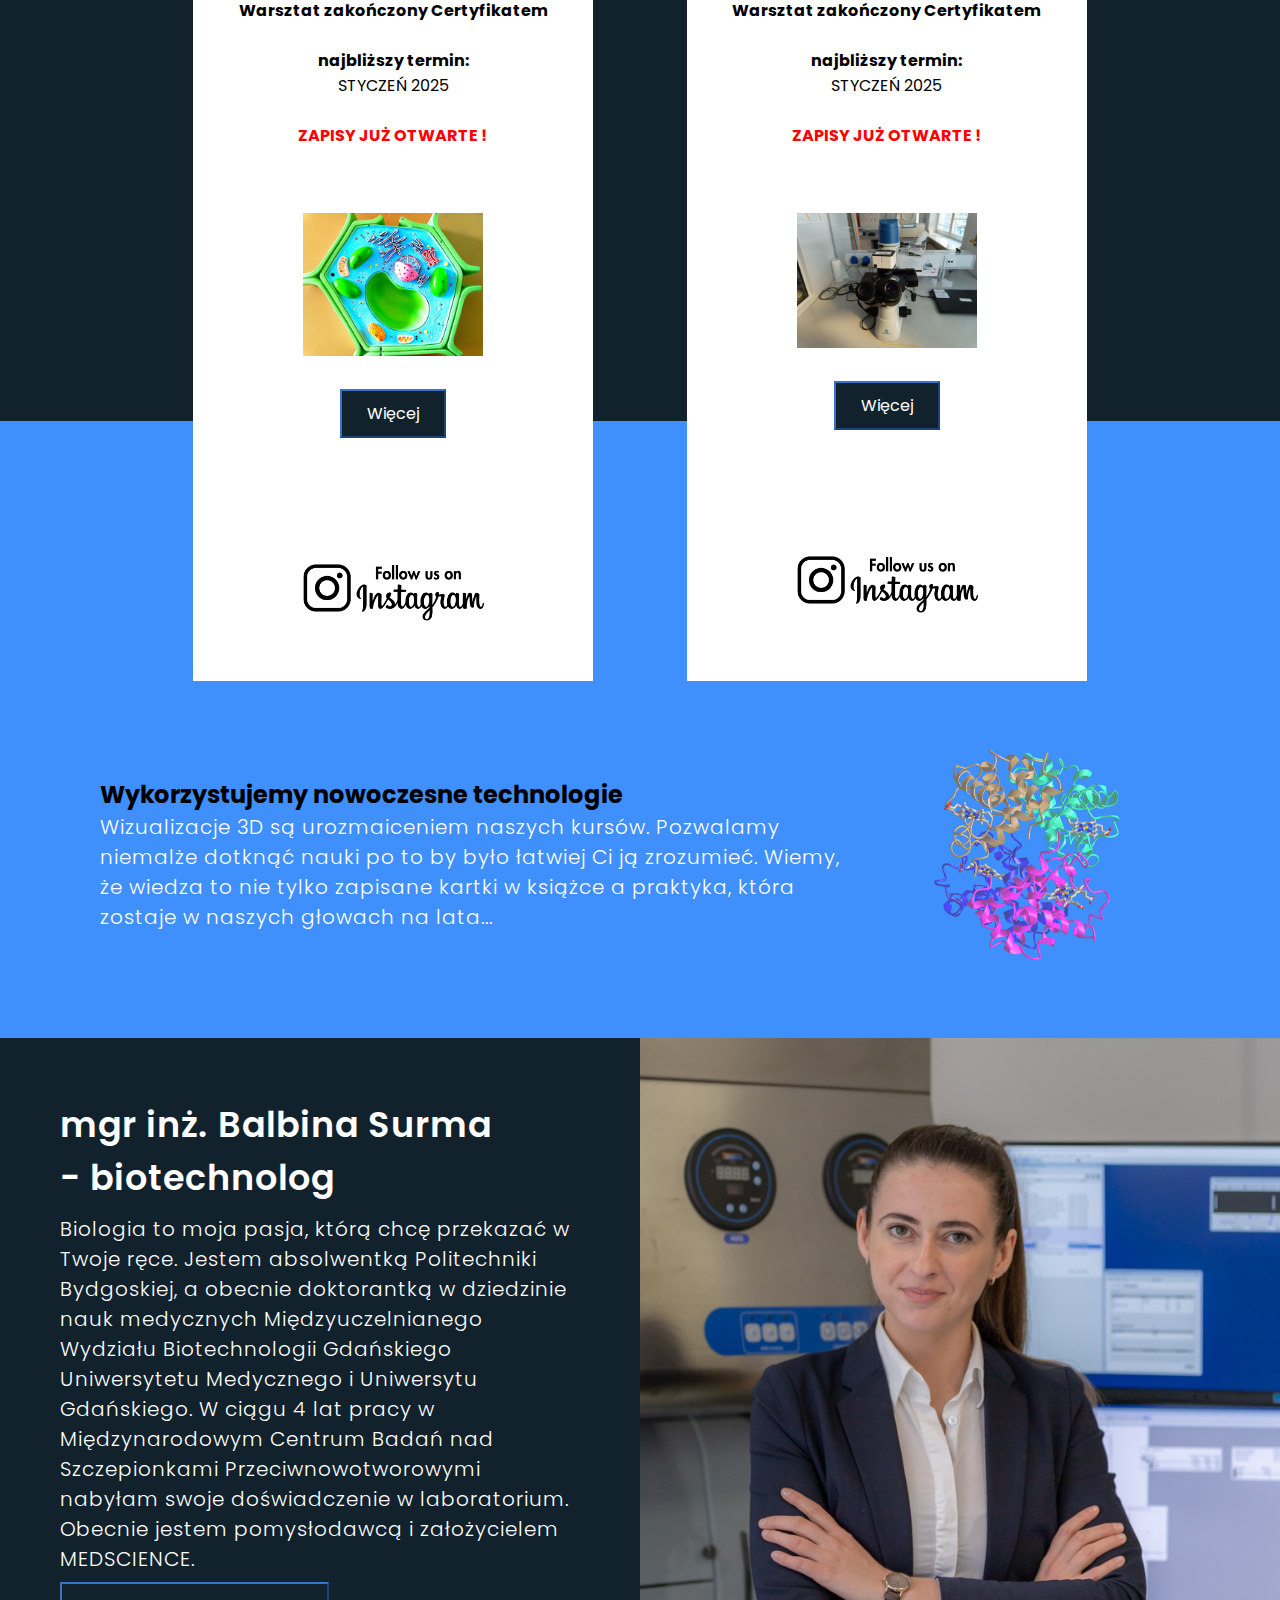
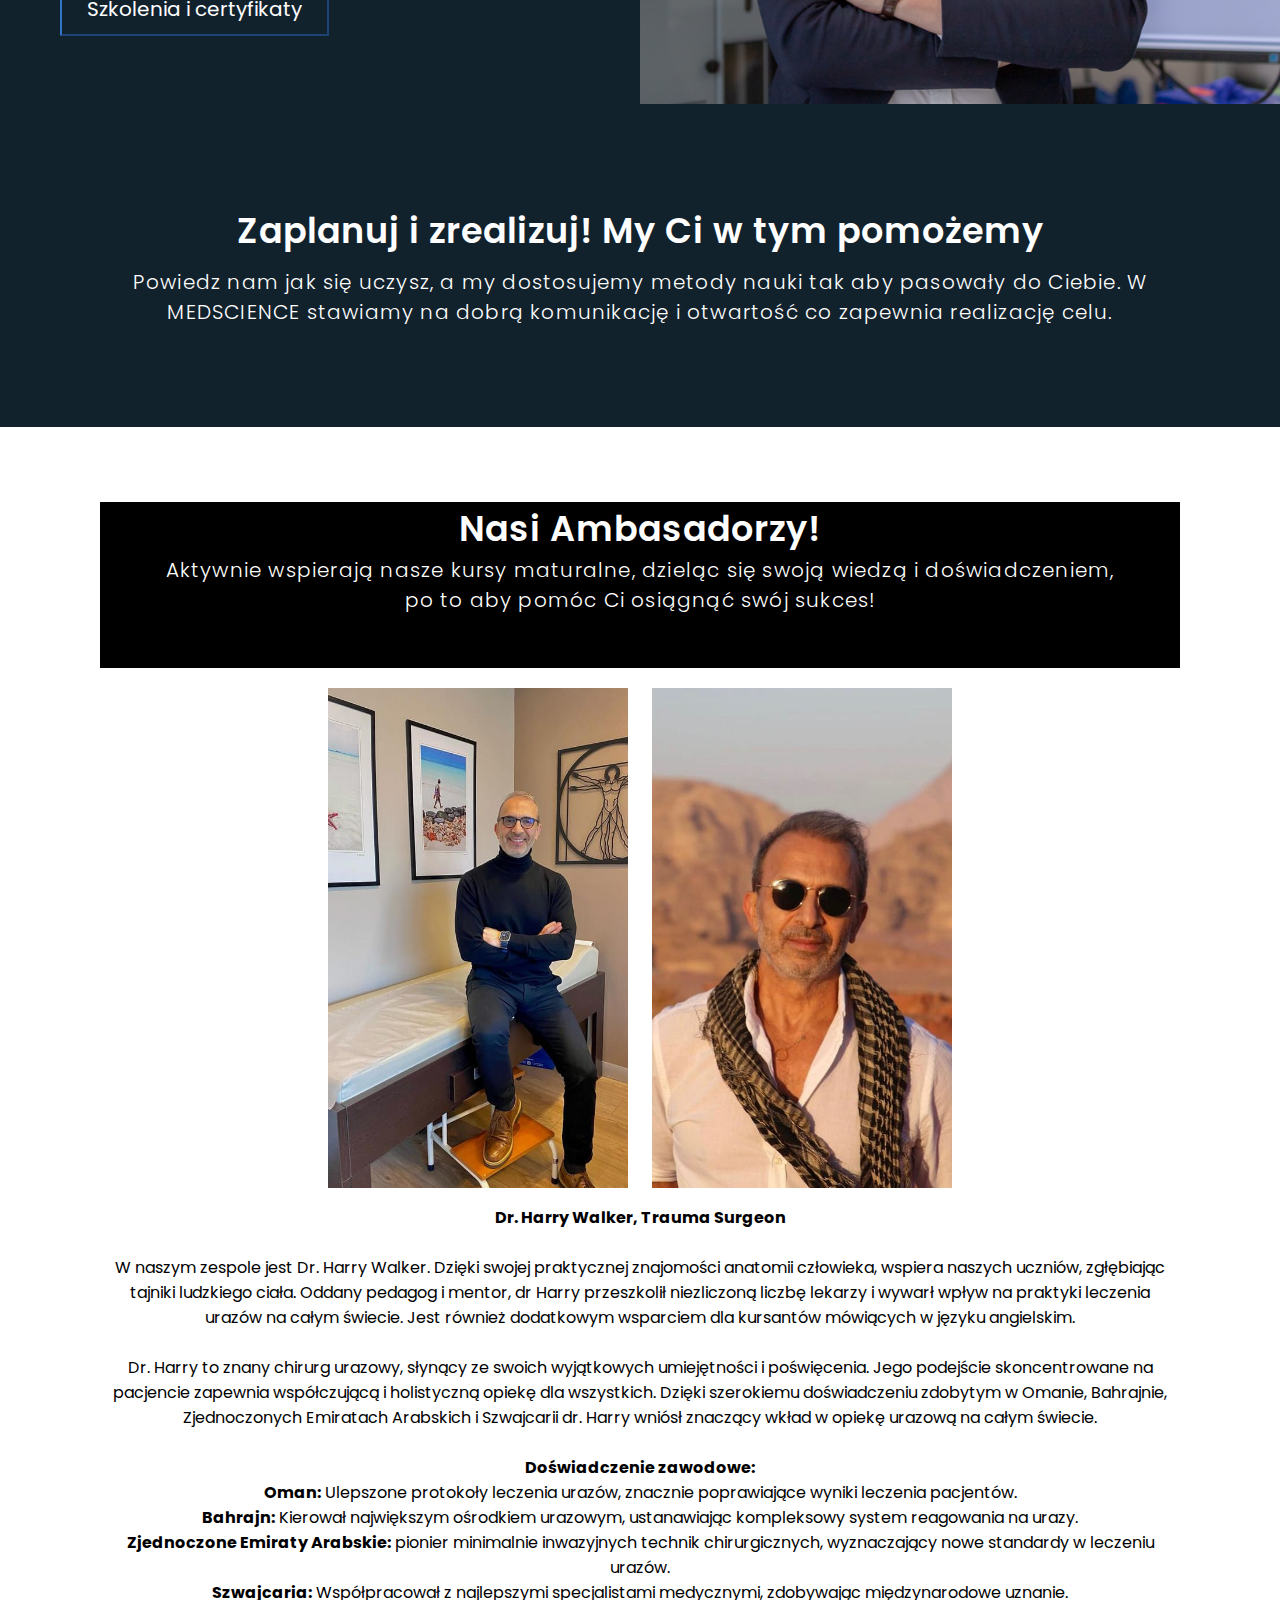
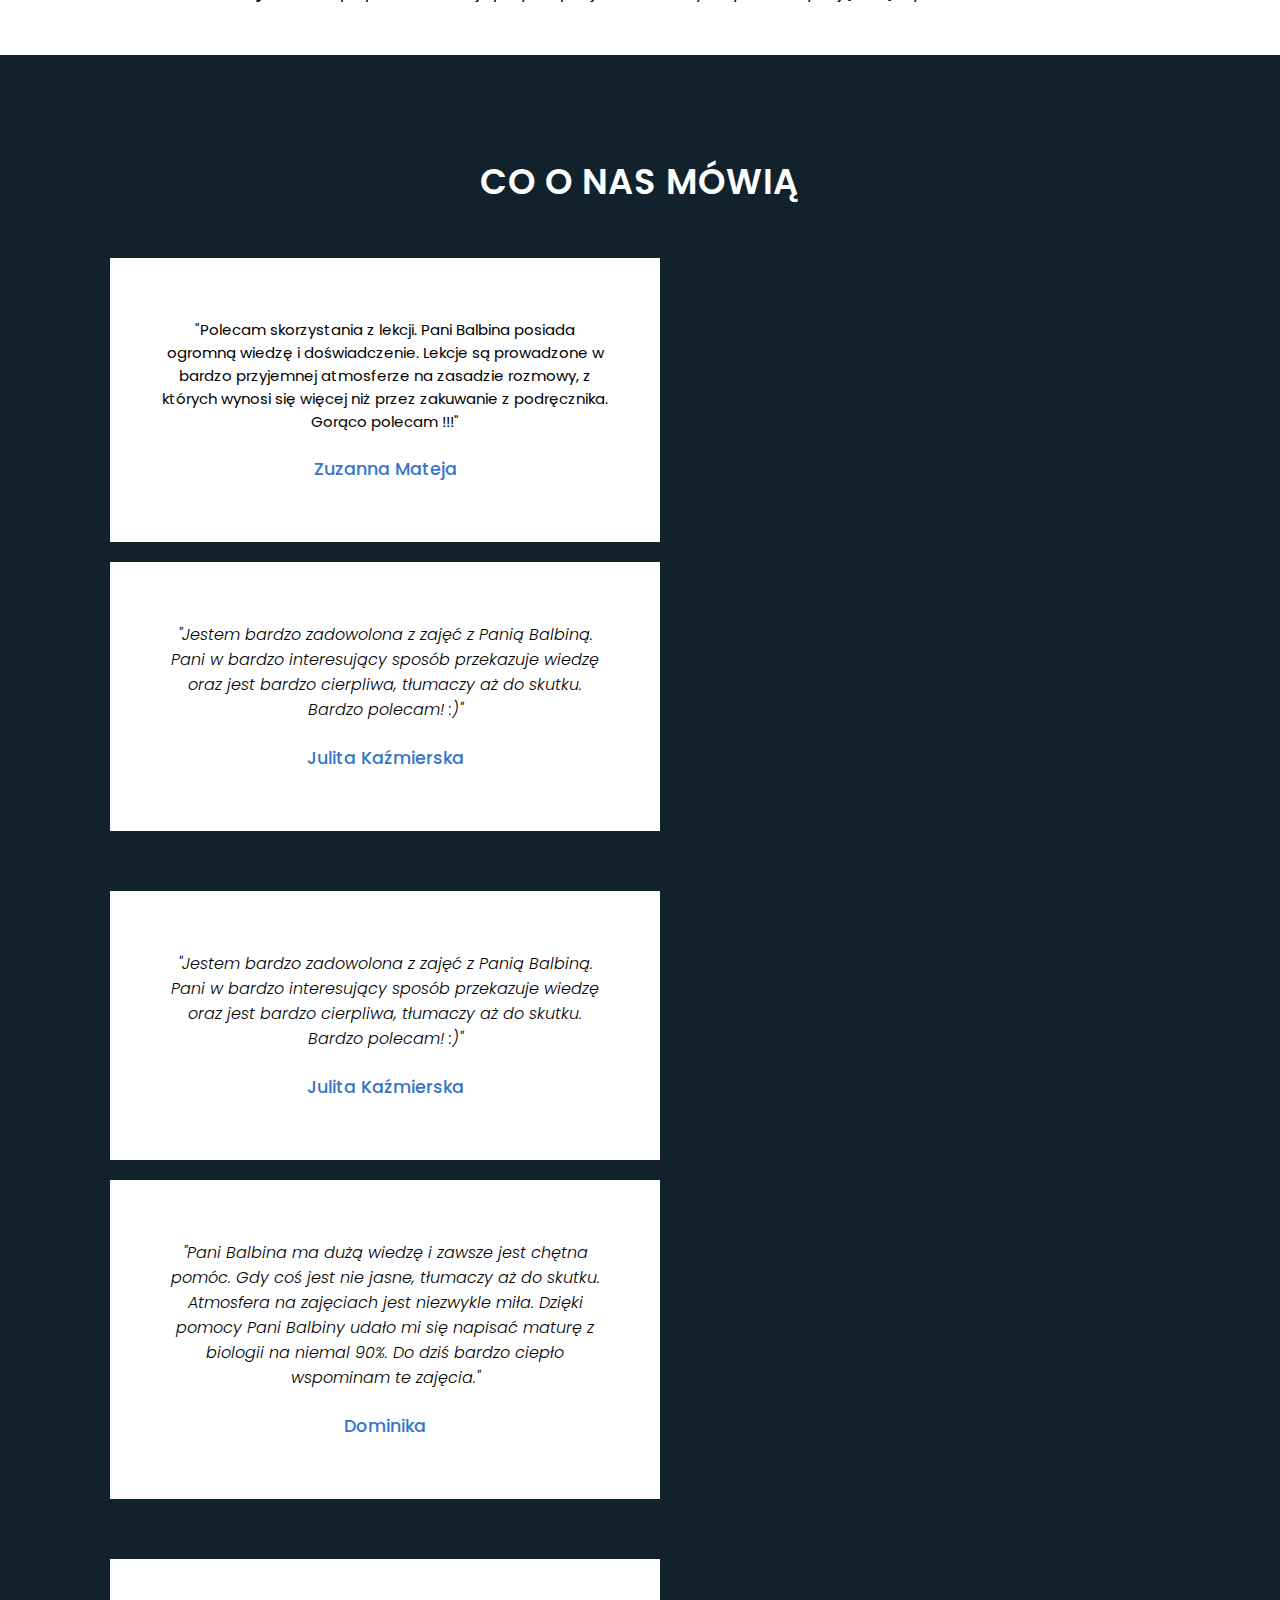
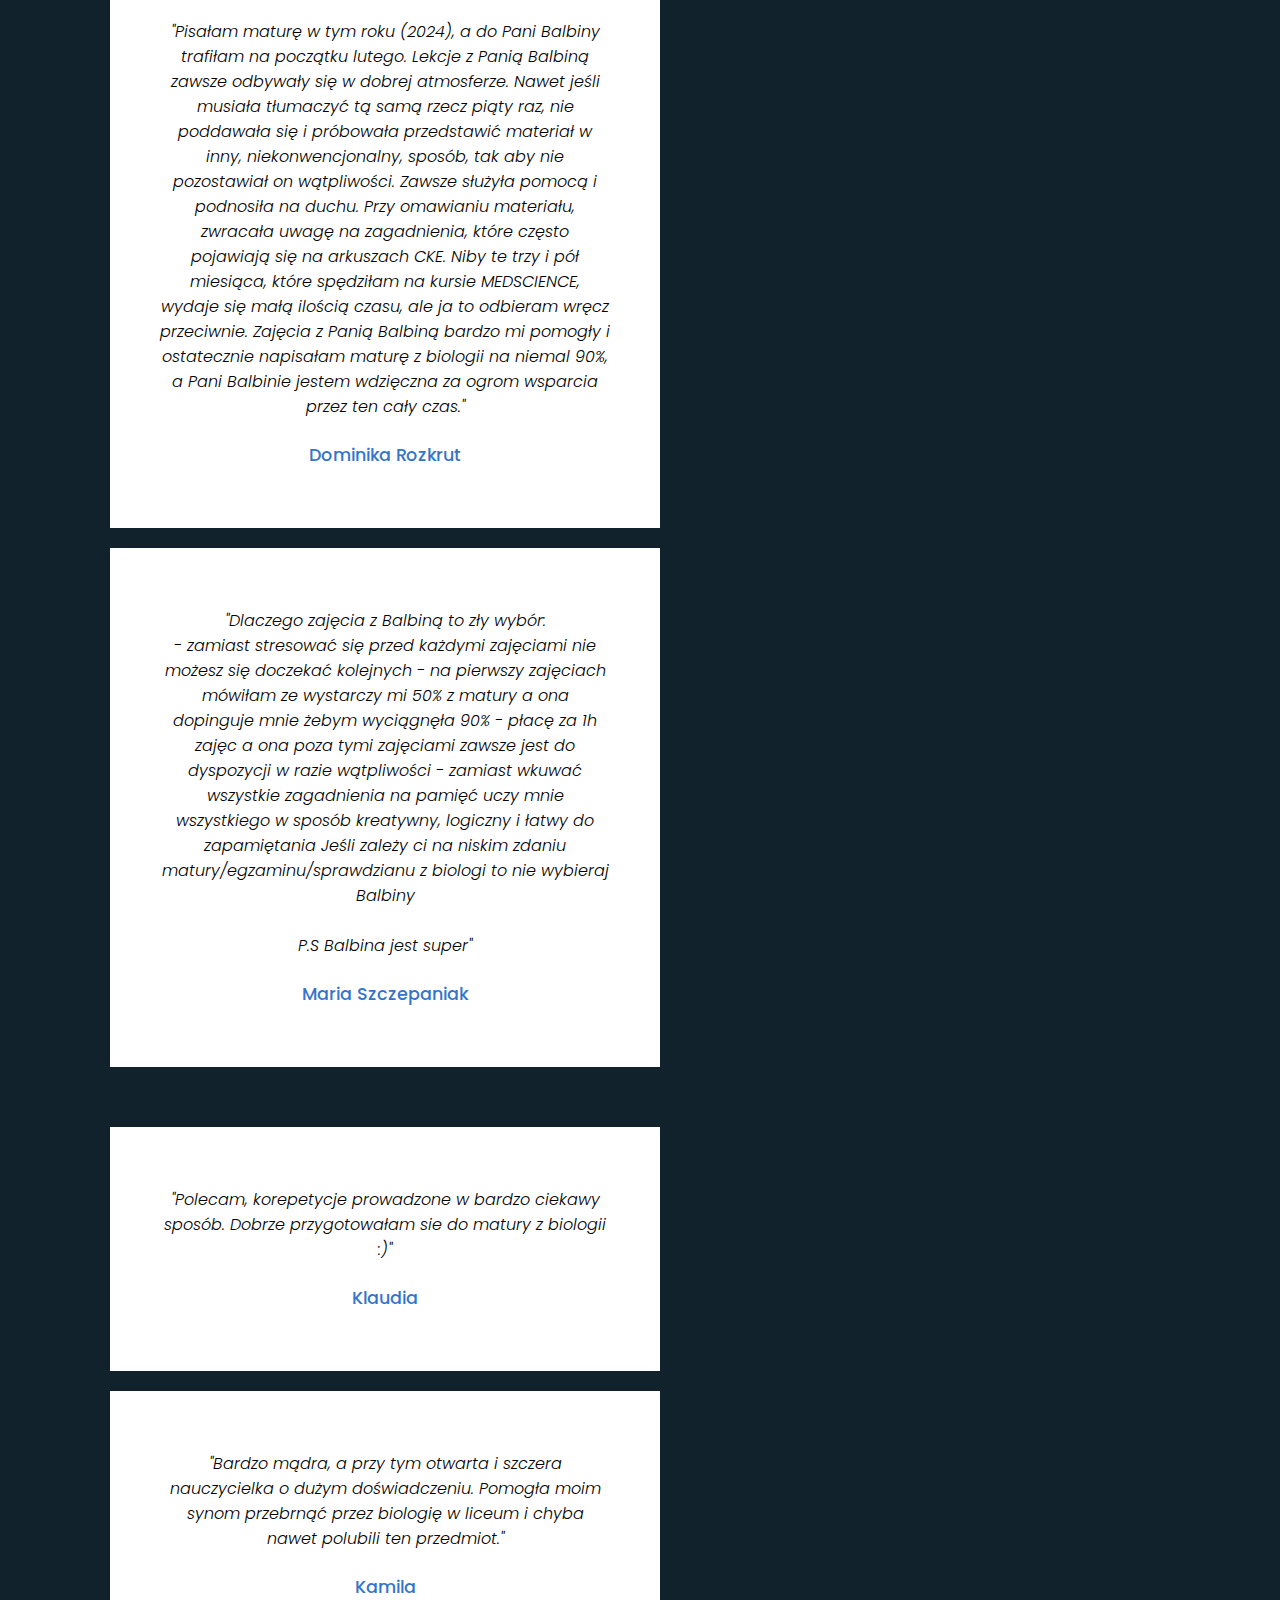
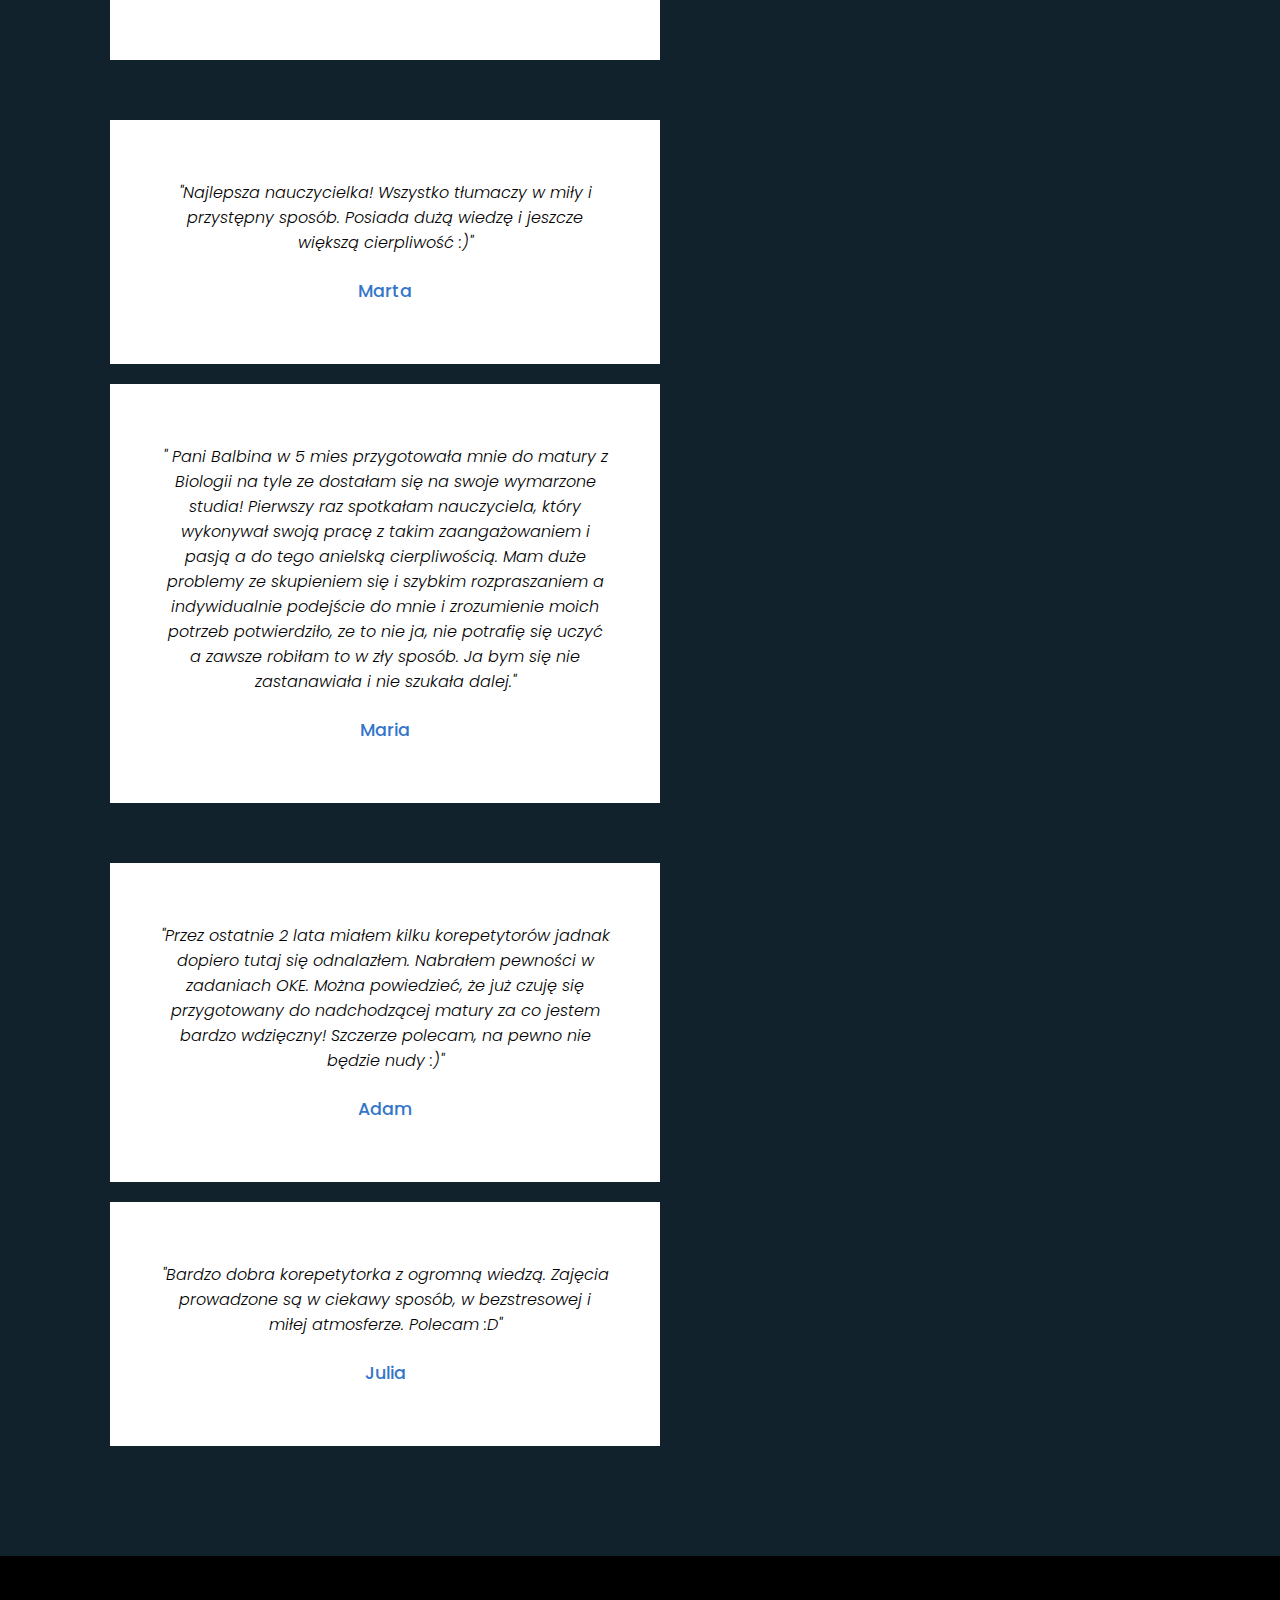
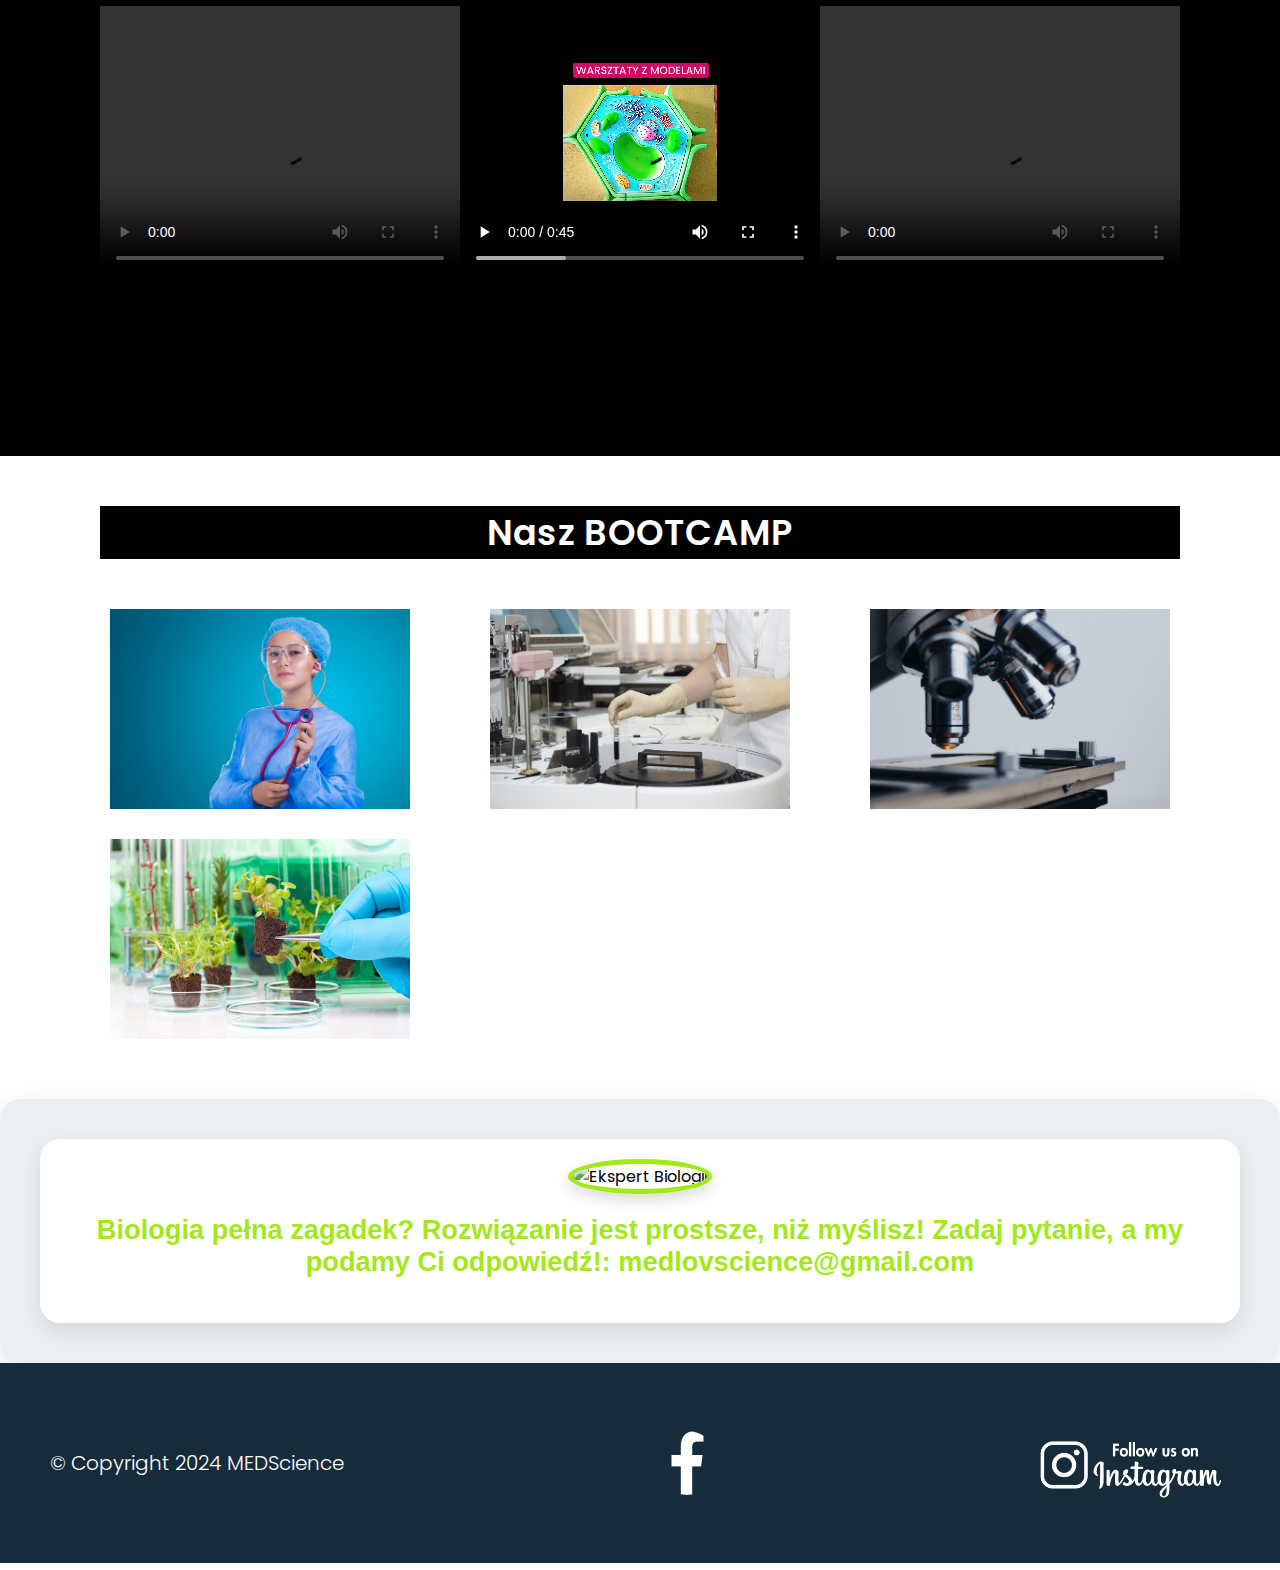
==== commit 8dbb4eb4: "Add files via upload" ====
--- a/index.html
+++ b/index.html
@@ -858,7 +858,17 @@
                 <br>
                 <br>
         </section>
-
+        <section class="bootcamp" align="center" style="background-color: #eceff1; padding: 40px; border-radius: 20px; box-shadow: 0 10px 30px rgba(0, 0, 0, 0.1);">
+           
+            
+            <div style="position: relative; display: inline-block; text-align: center; padding: 20px; background-color: #fff; border-radius: 20px; box-shadow: 0 8px 20px rgba(0, 0, 0, 0.1);">
+                <!-- Obrazek z bardziej wyraźnymi efektami -->
+                <img src="korepetycjebiologia.png" alt="Ekspert Biologii" style="max-width: 40%; border-radius: 50%; border: 5px solid #a3e819; box-shadow: 0 6px 15px rgba(0, 0, 0, 0.15); margin-bottom: 20px;"><br>
+                
+                <!-- Adres e-mail poniżej obrazka, z nowoczesnym stylem -->
+                <b style="font-size: 1.7rem; color: #a3e819; font-family: 'Segoe UI', Tahoma, Geneva, Verdana, sans-serif; font-weight: 700;">Biologia pełna zagadek? Rozwiązanie jest prostsze, niż myślisz! Zadaj pytanie, a my podamy Ci odpowiedź!: medlovscience@gmail.com</b><br><br>
+            </div>
+        </section>
         
             <div class="imgBx2"></div>
         </section>
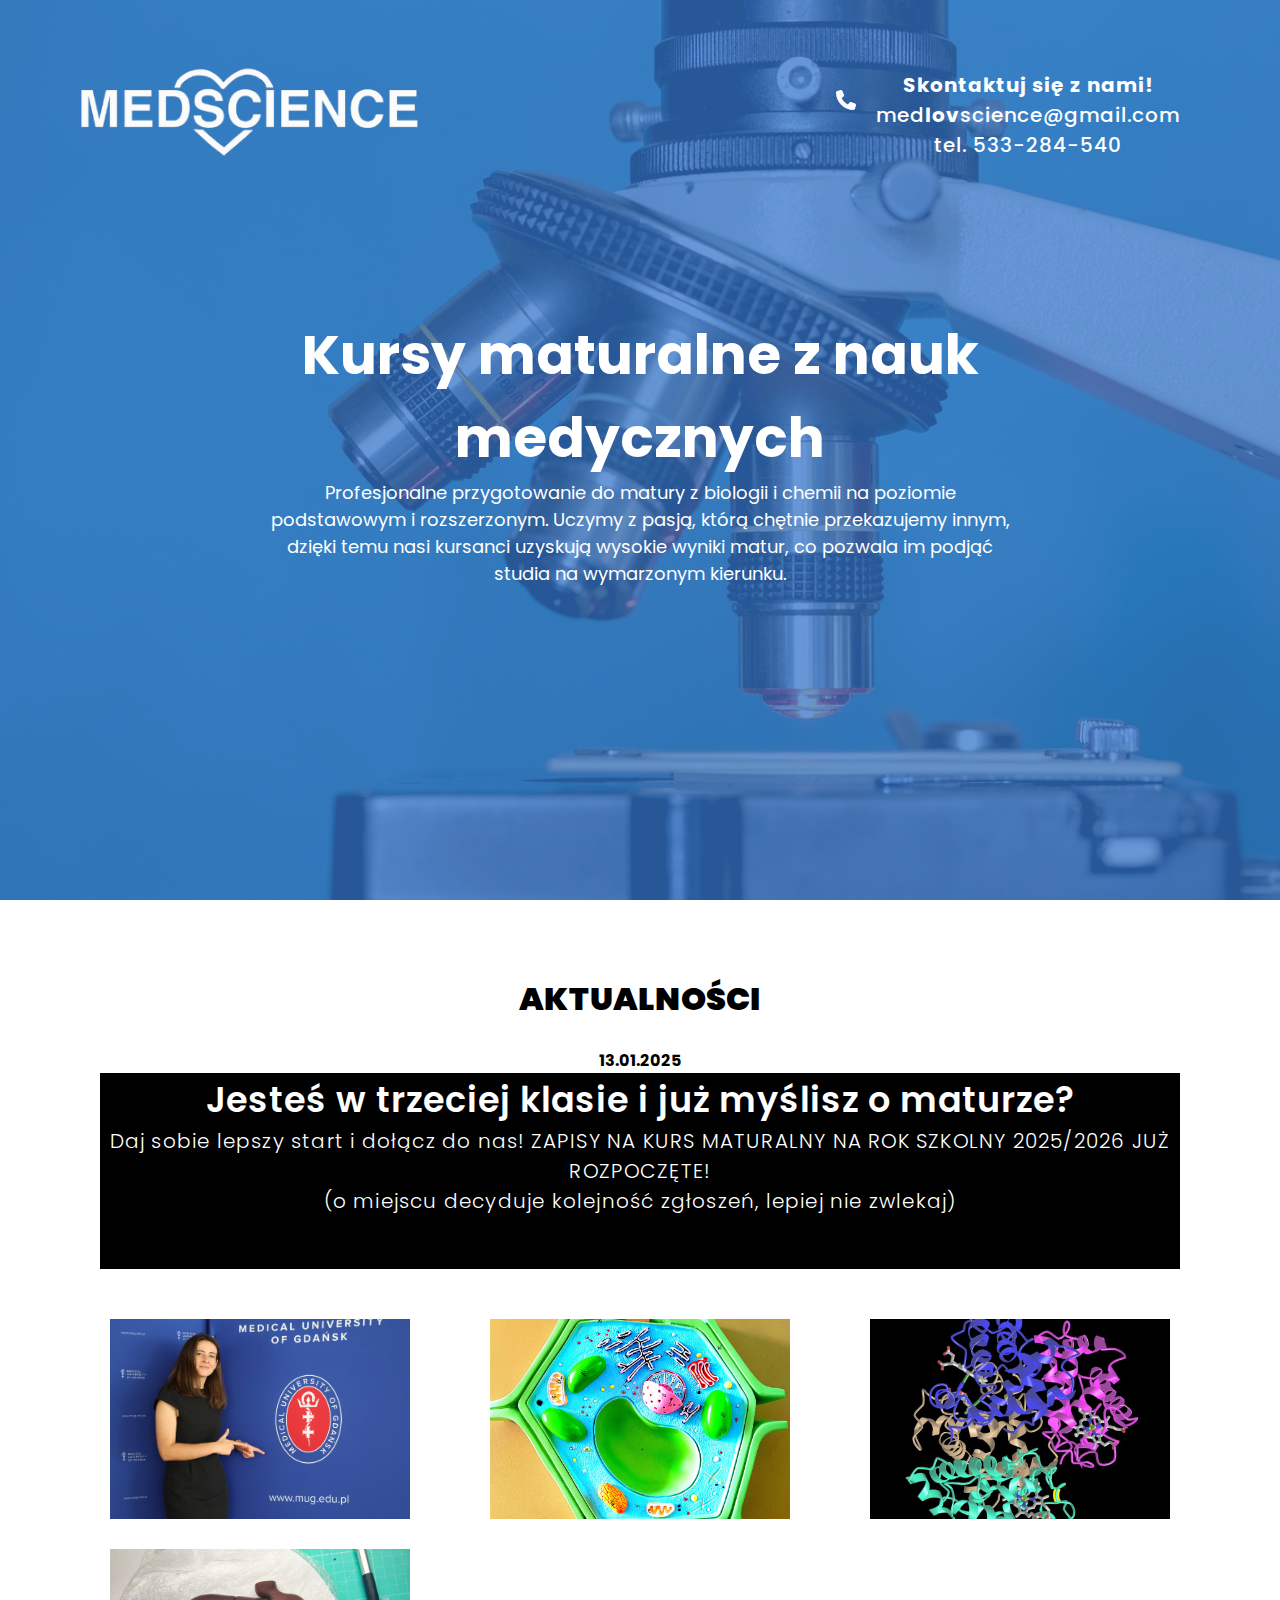
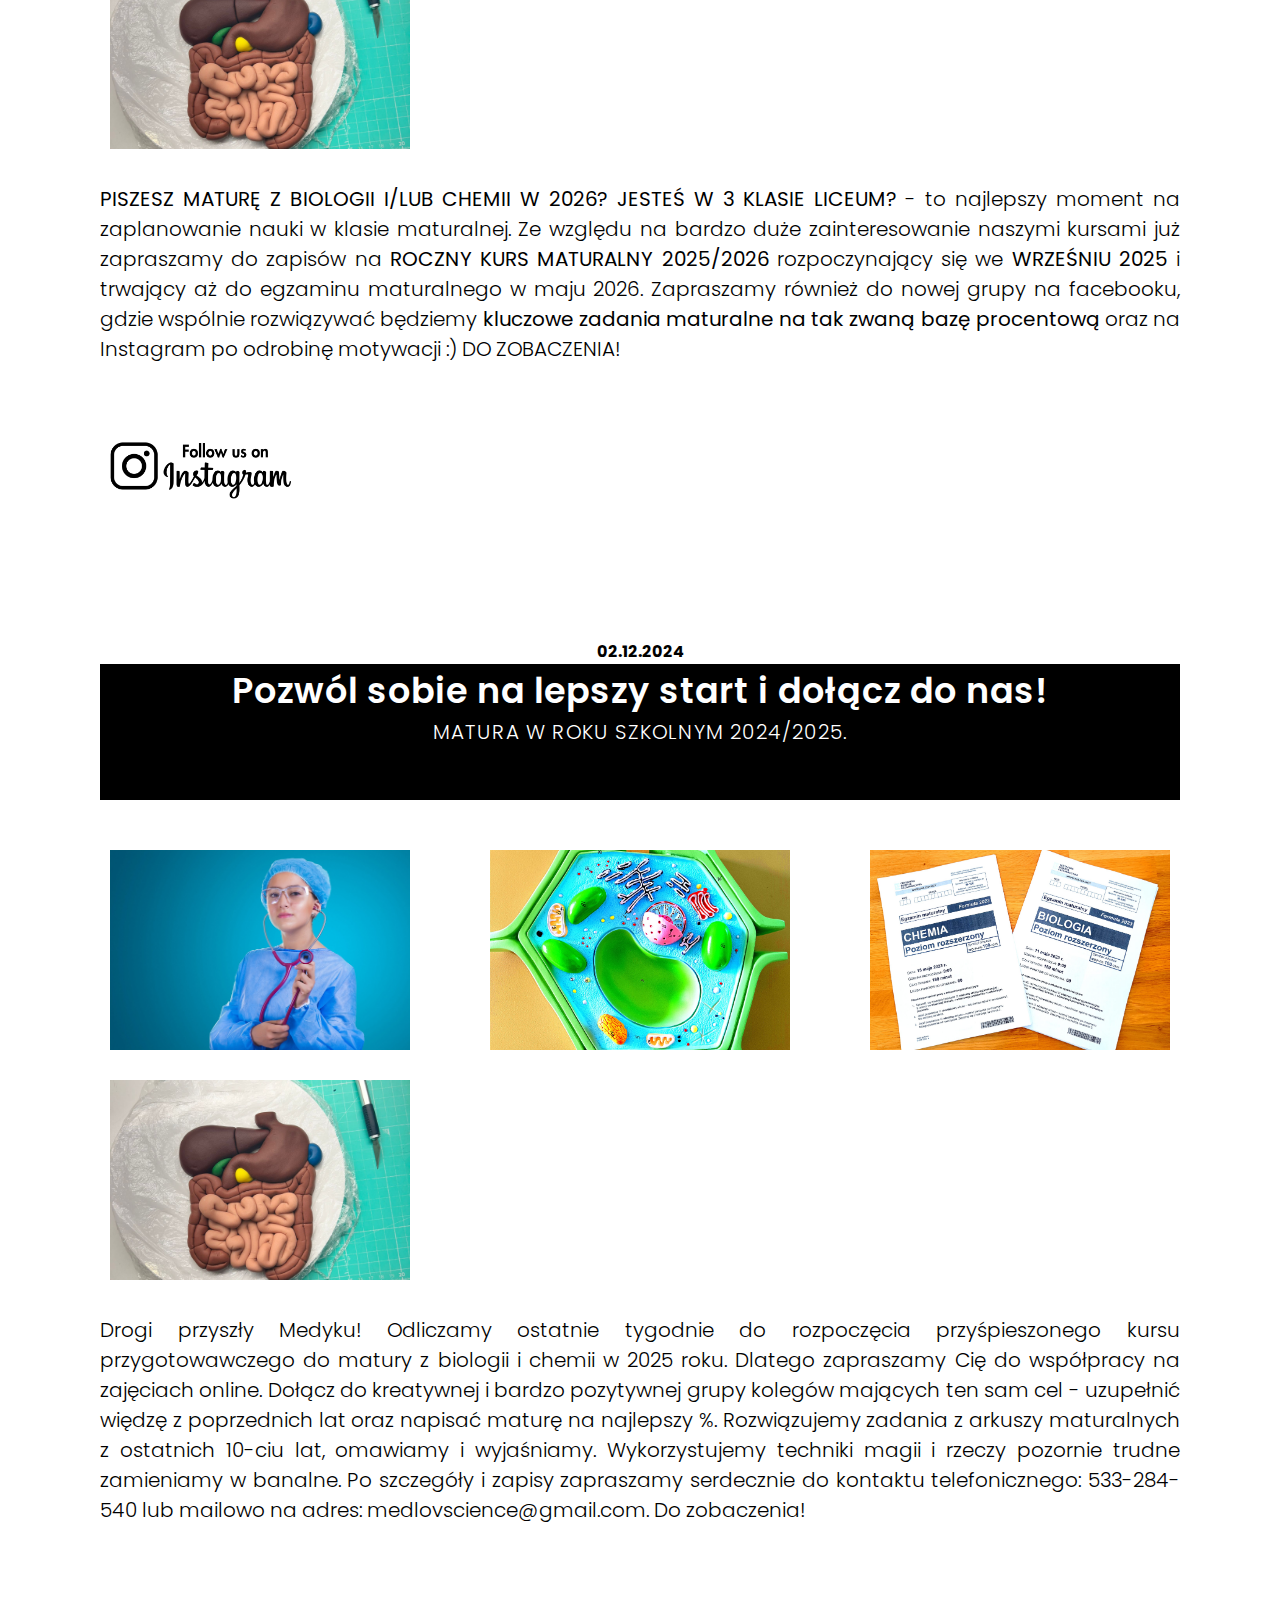
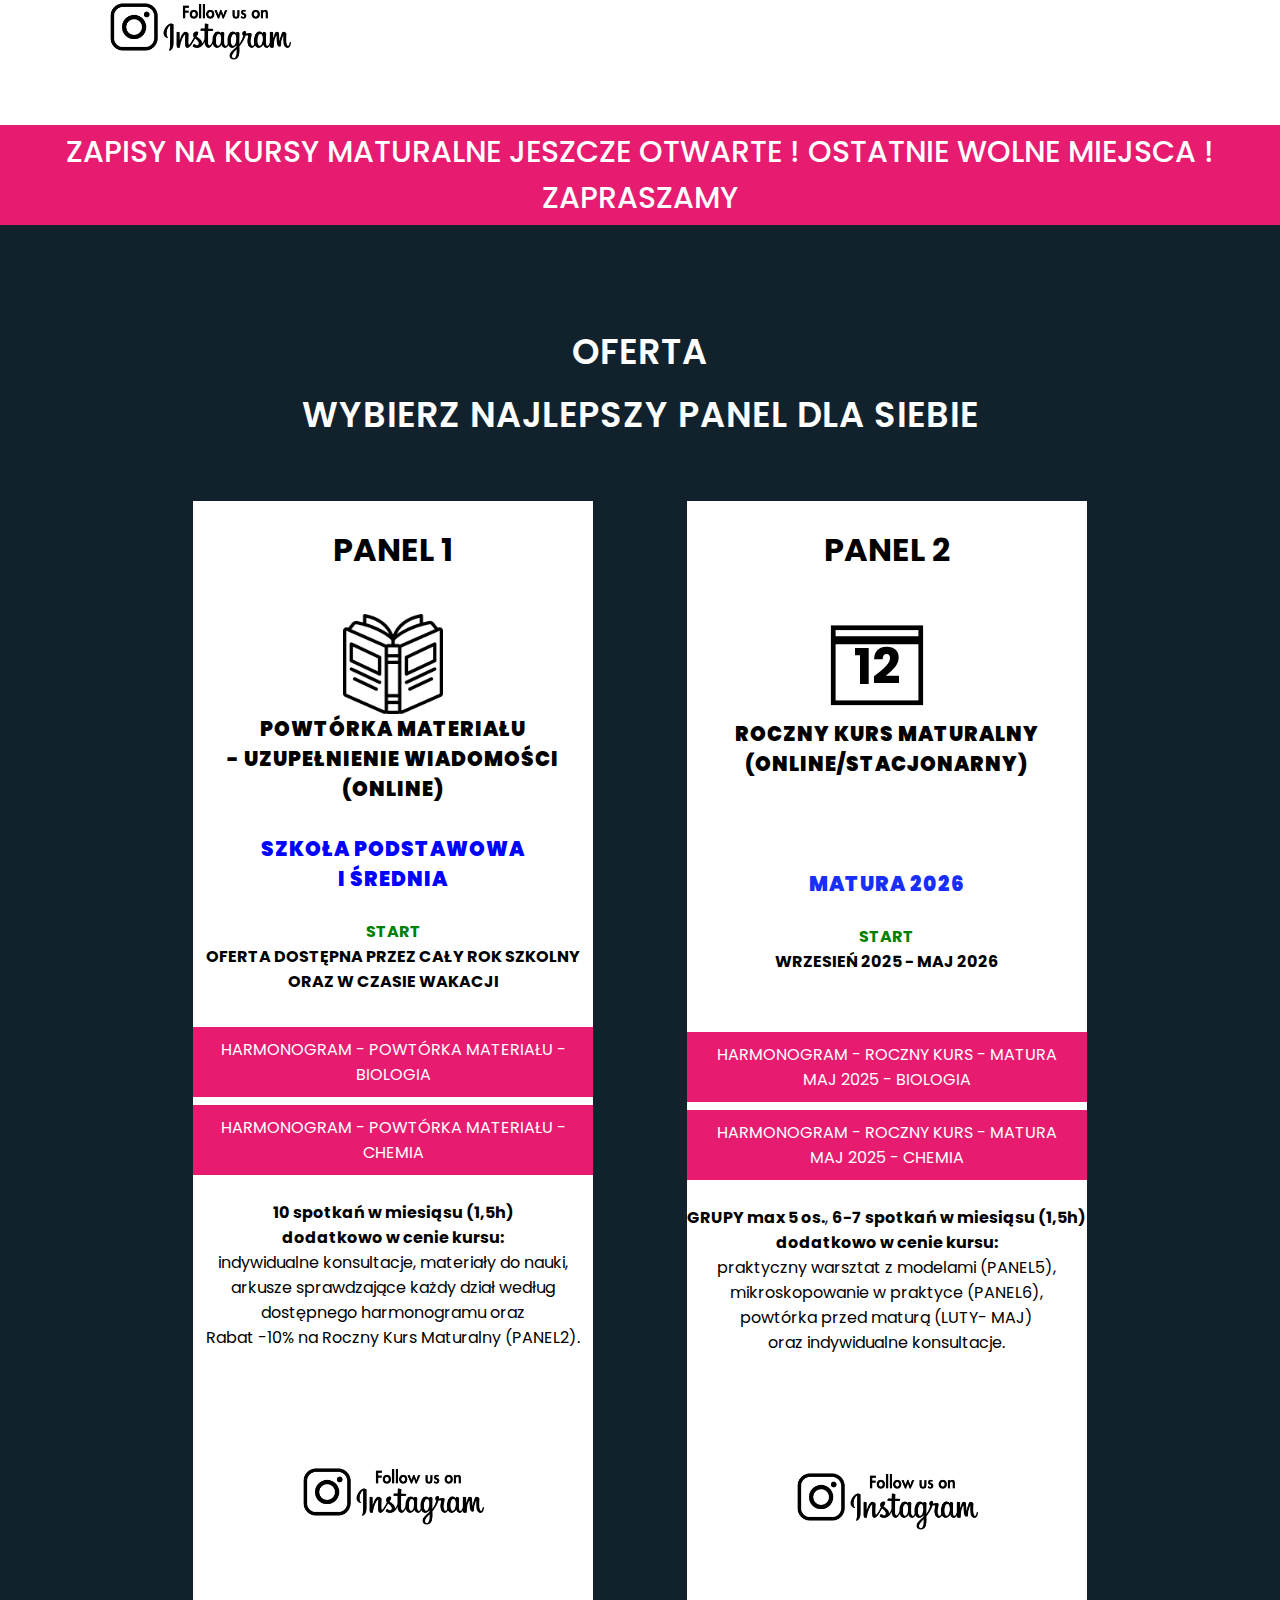
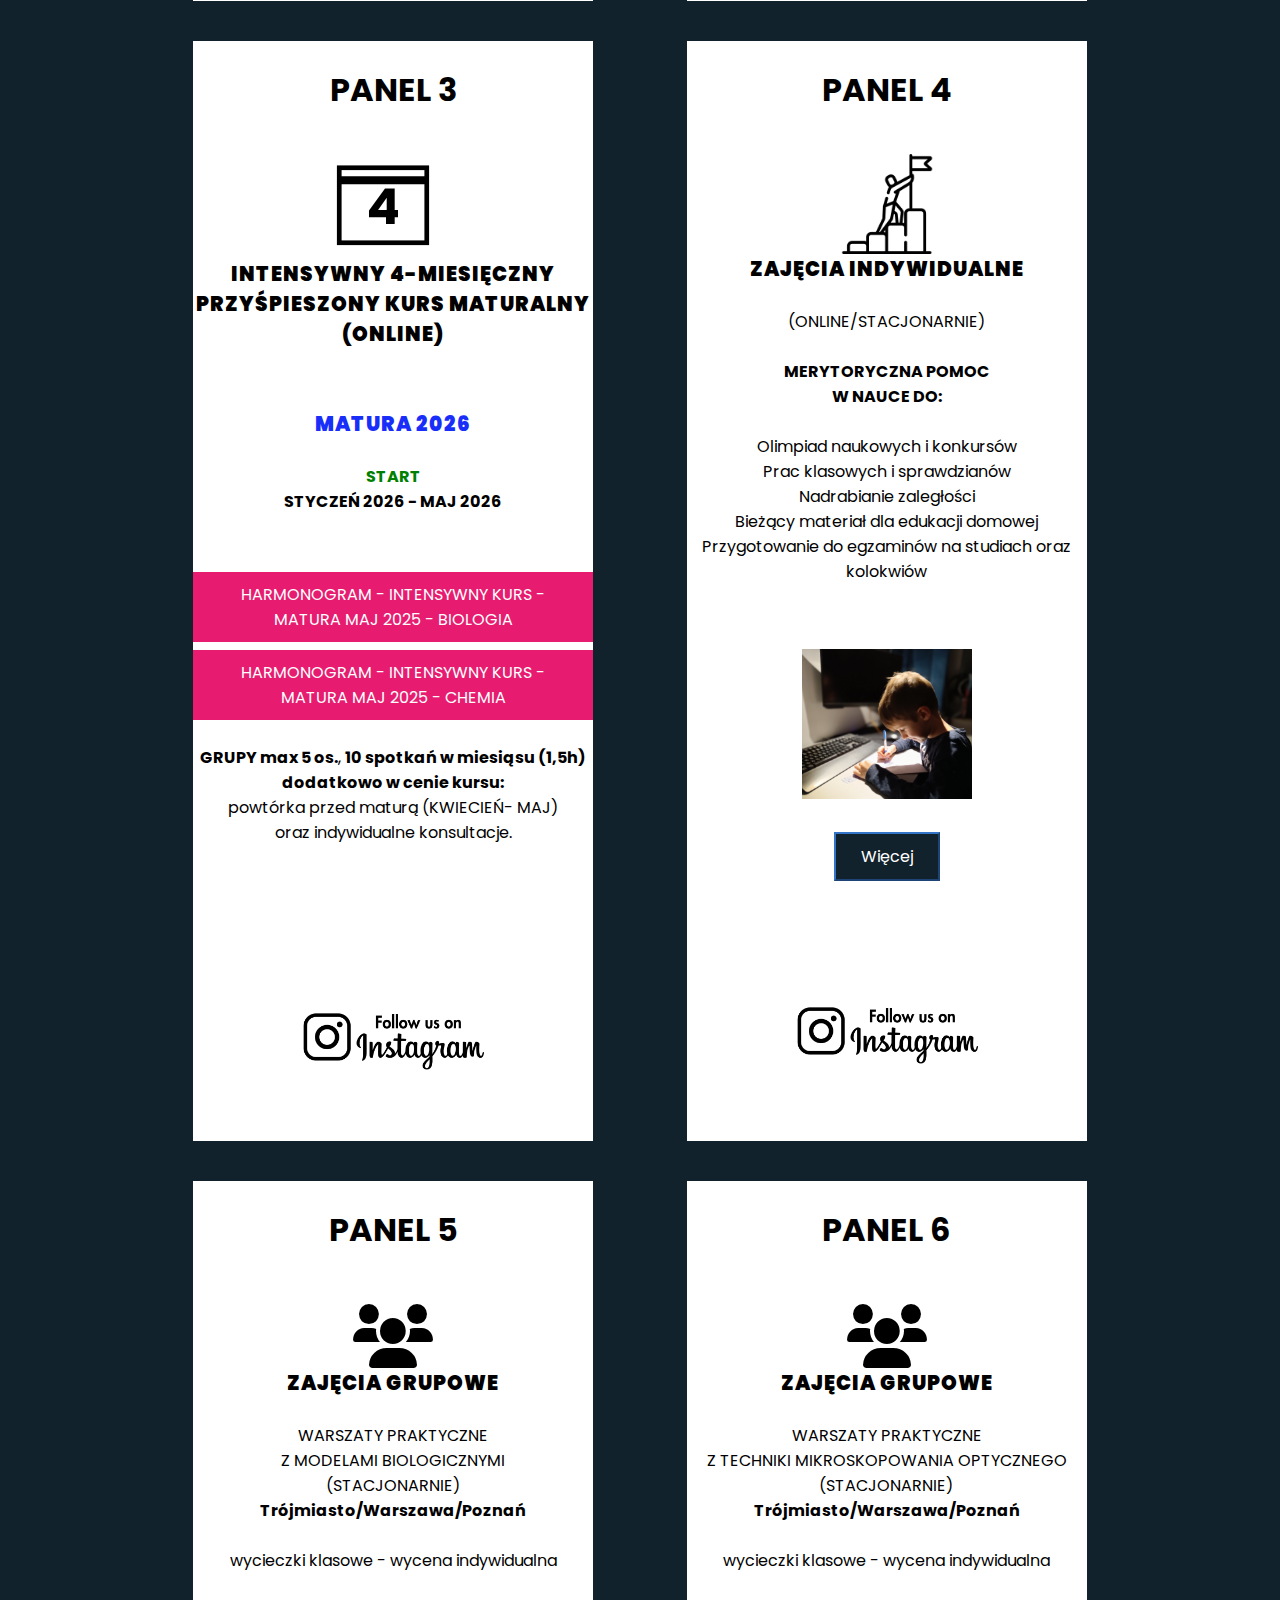
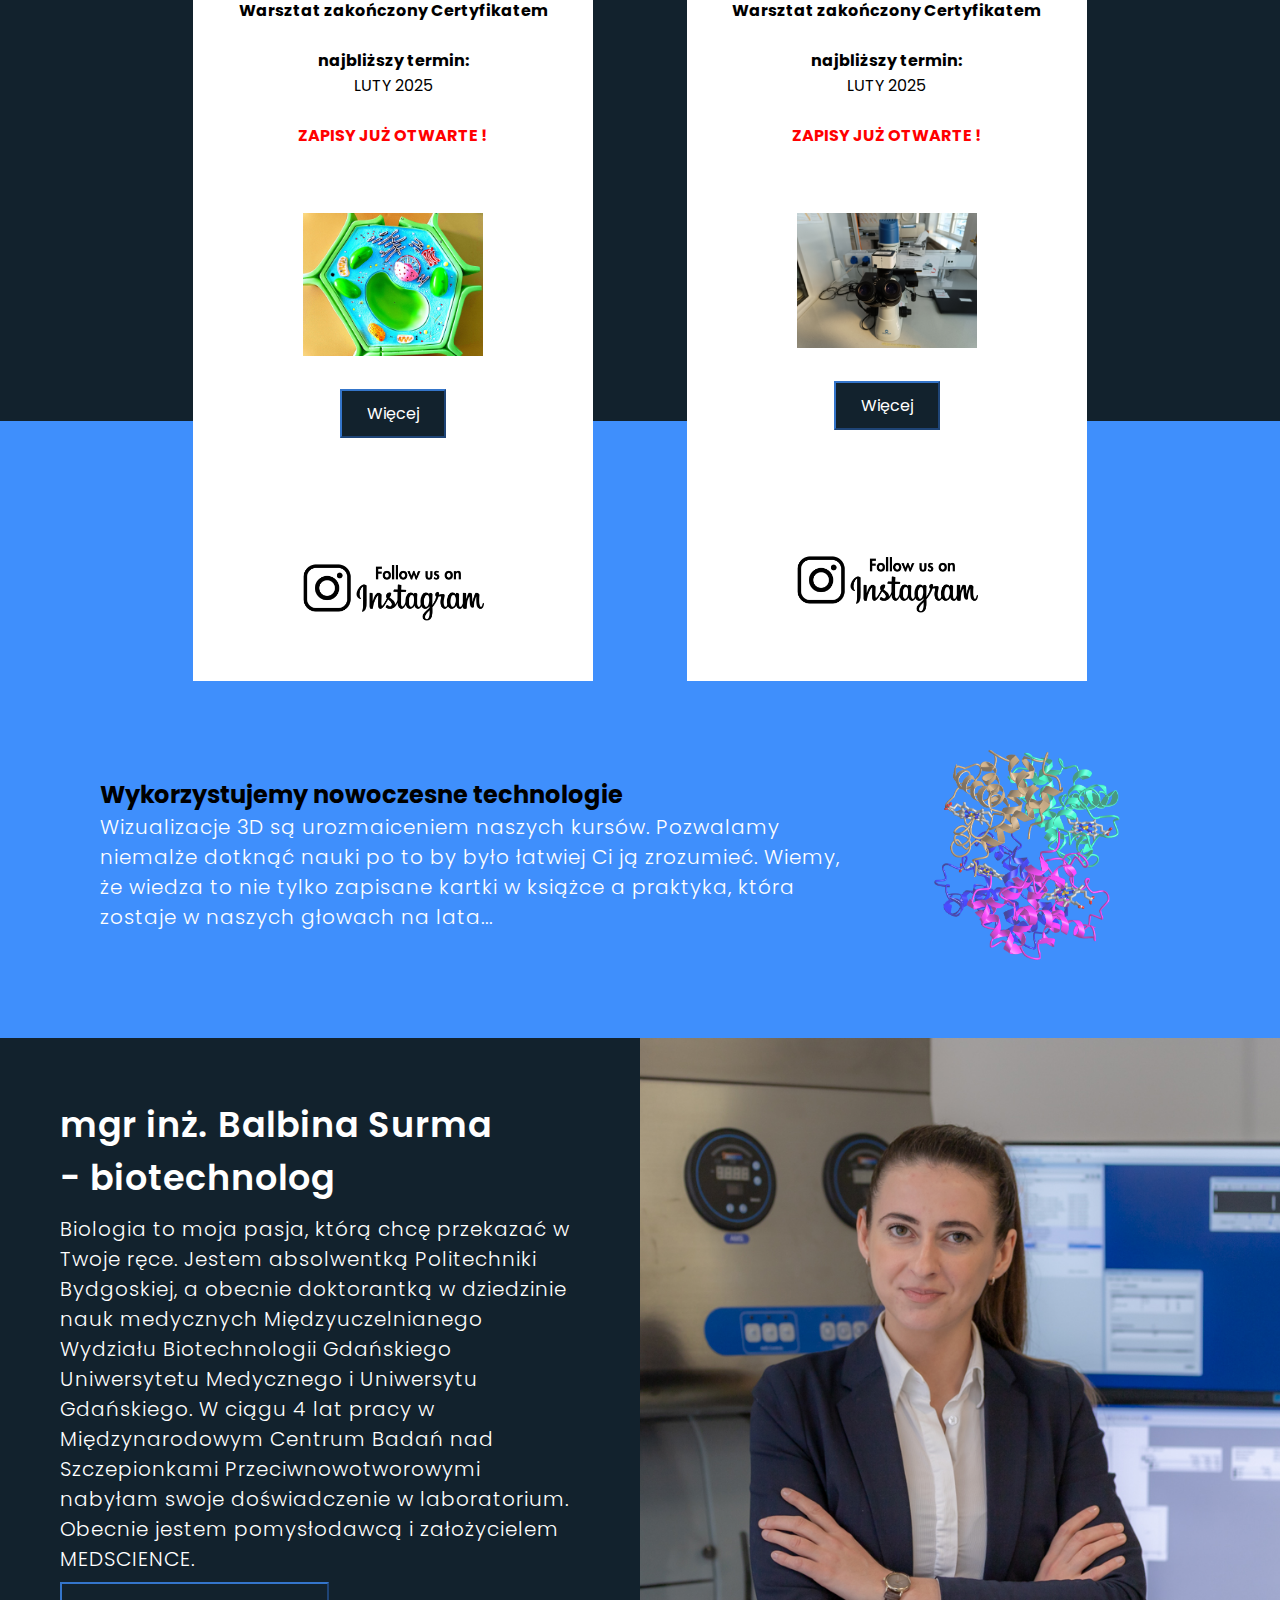
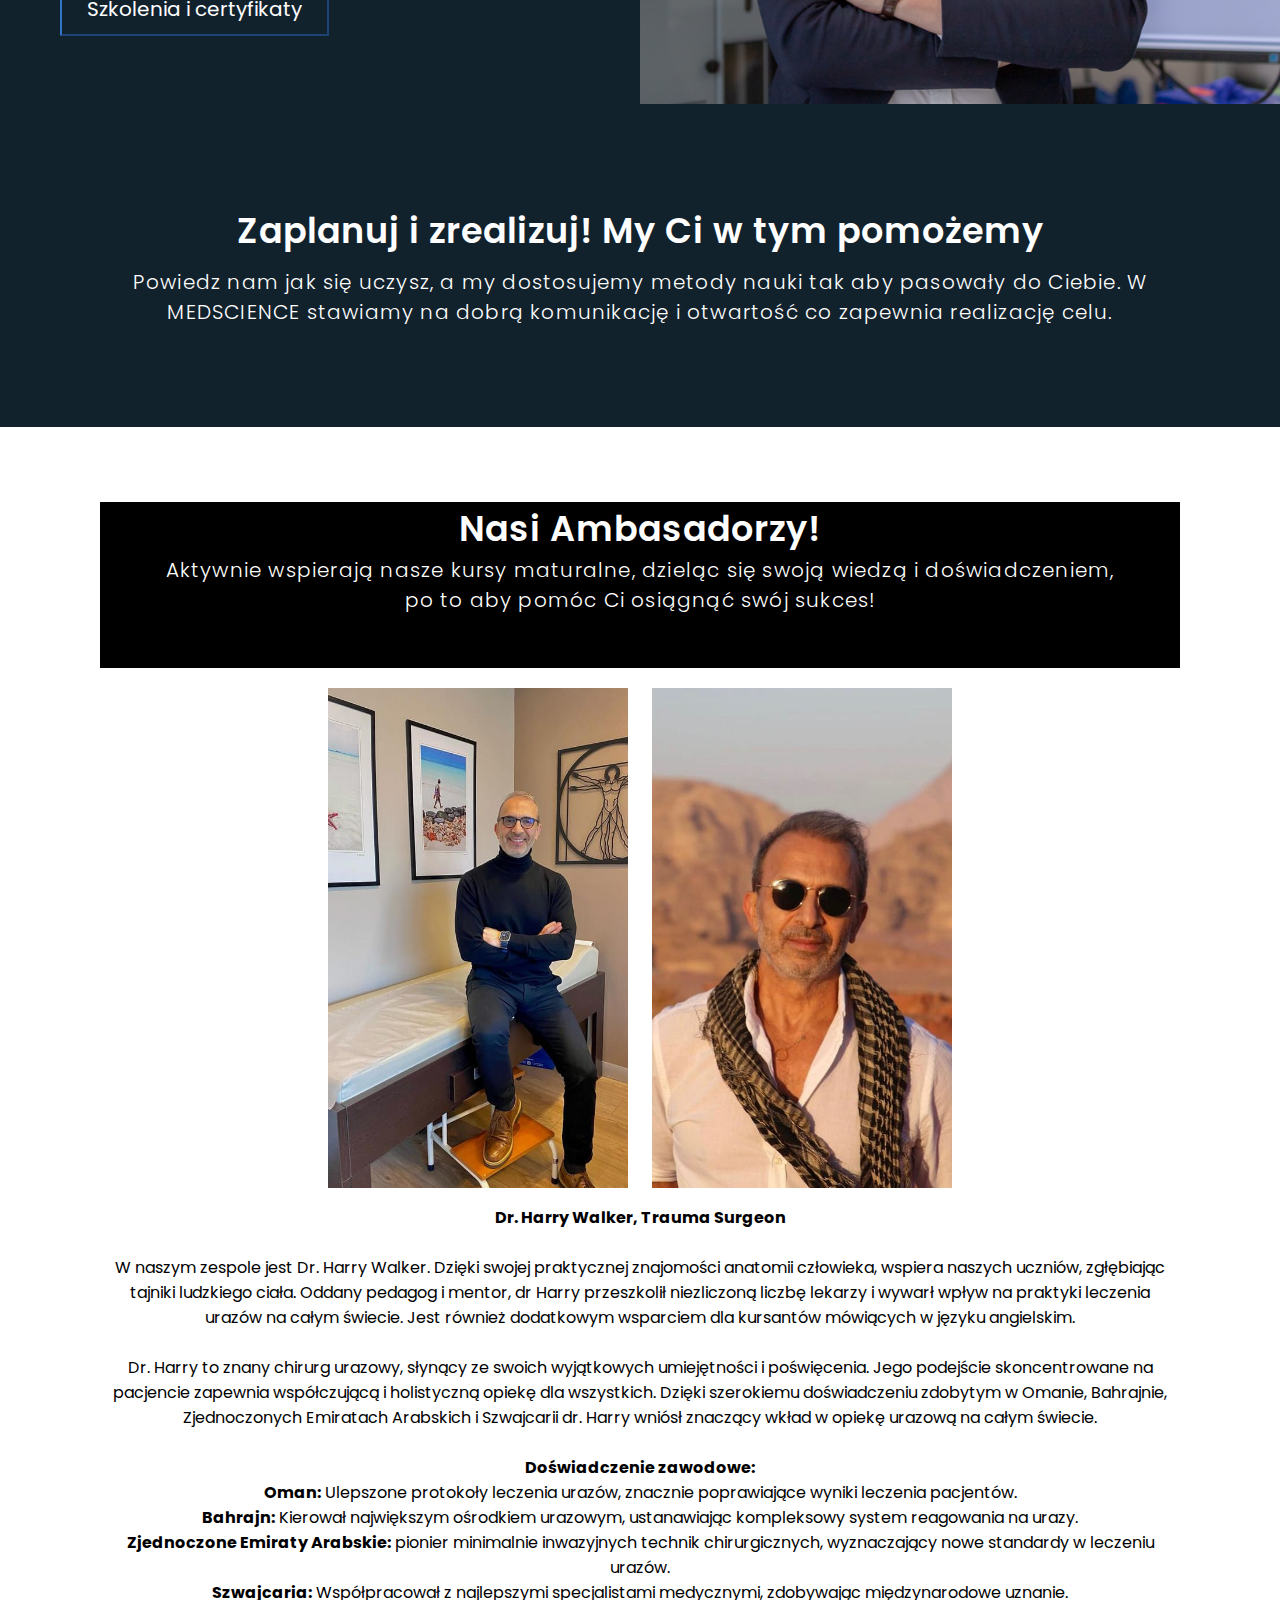
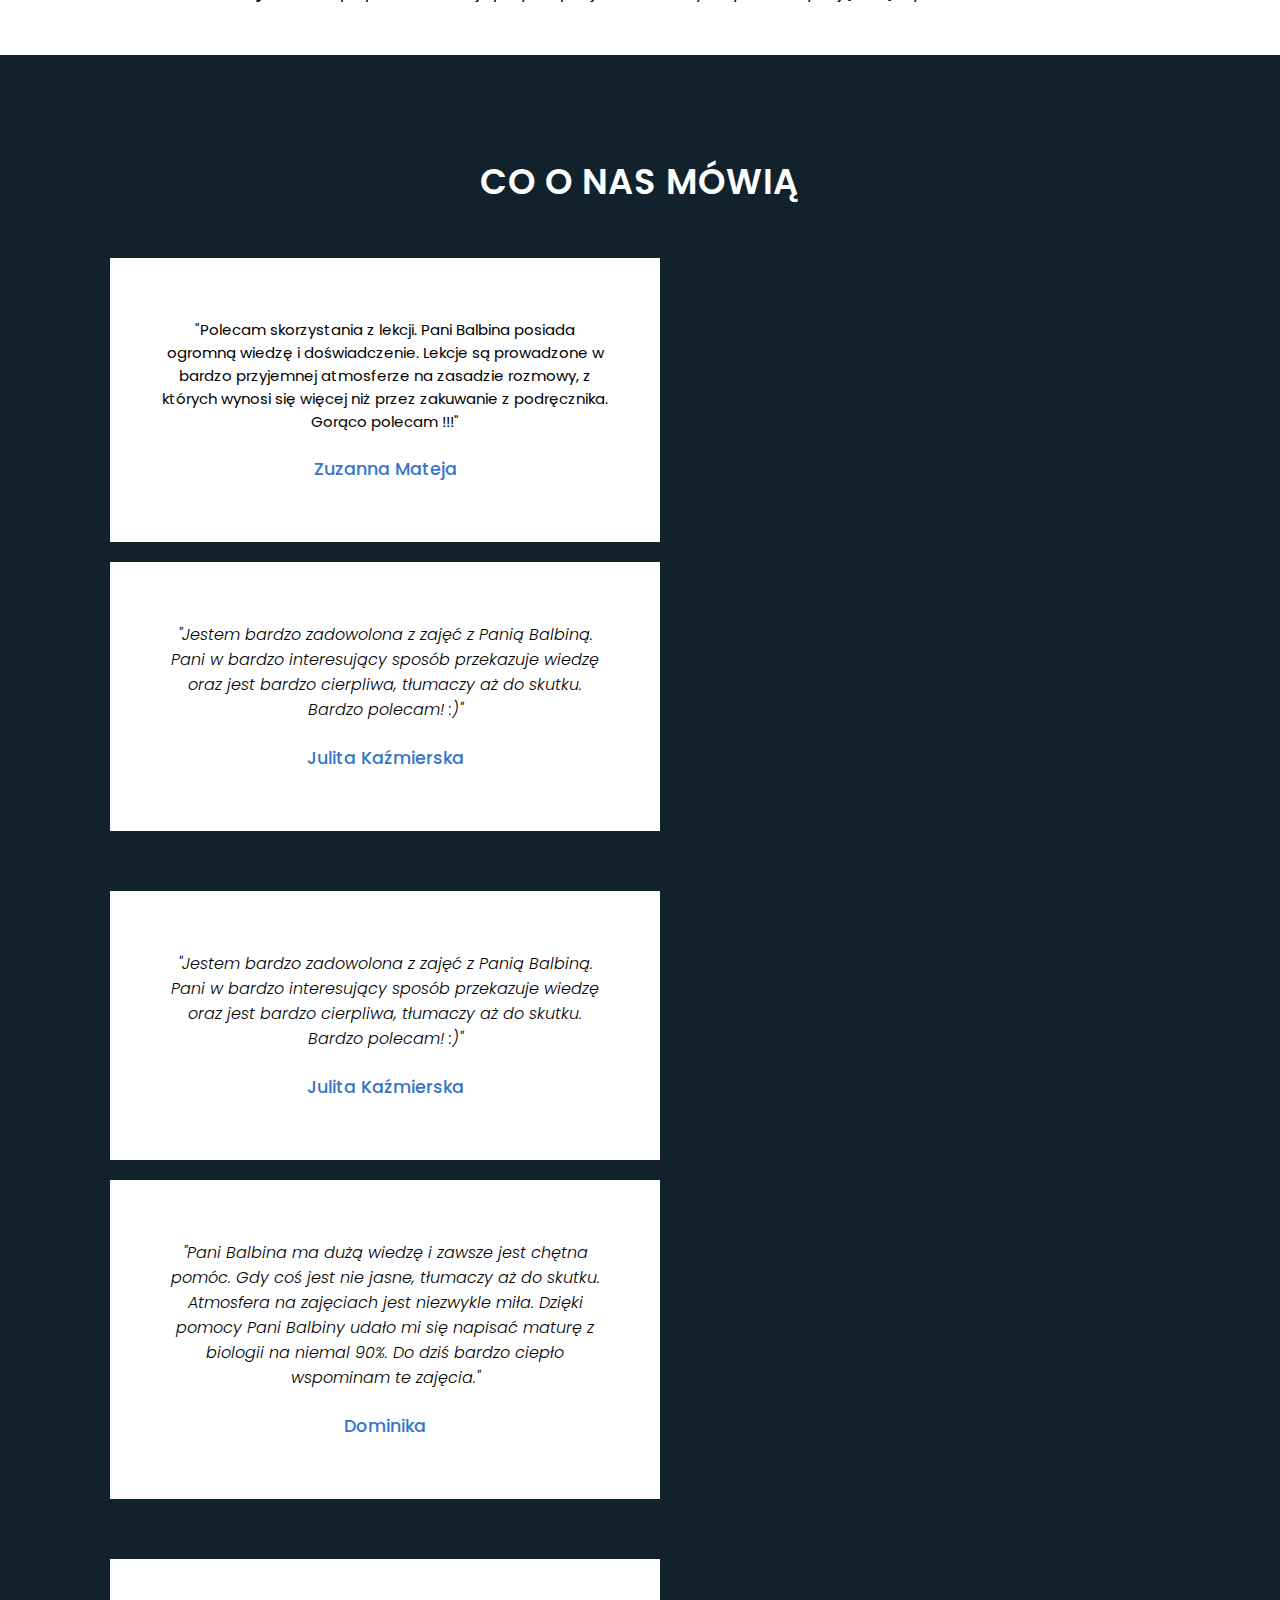
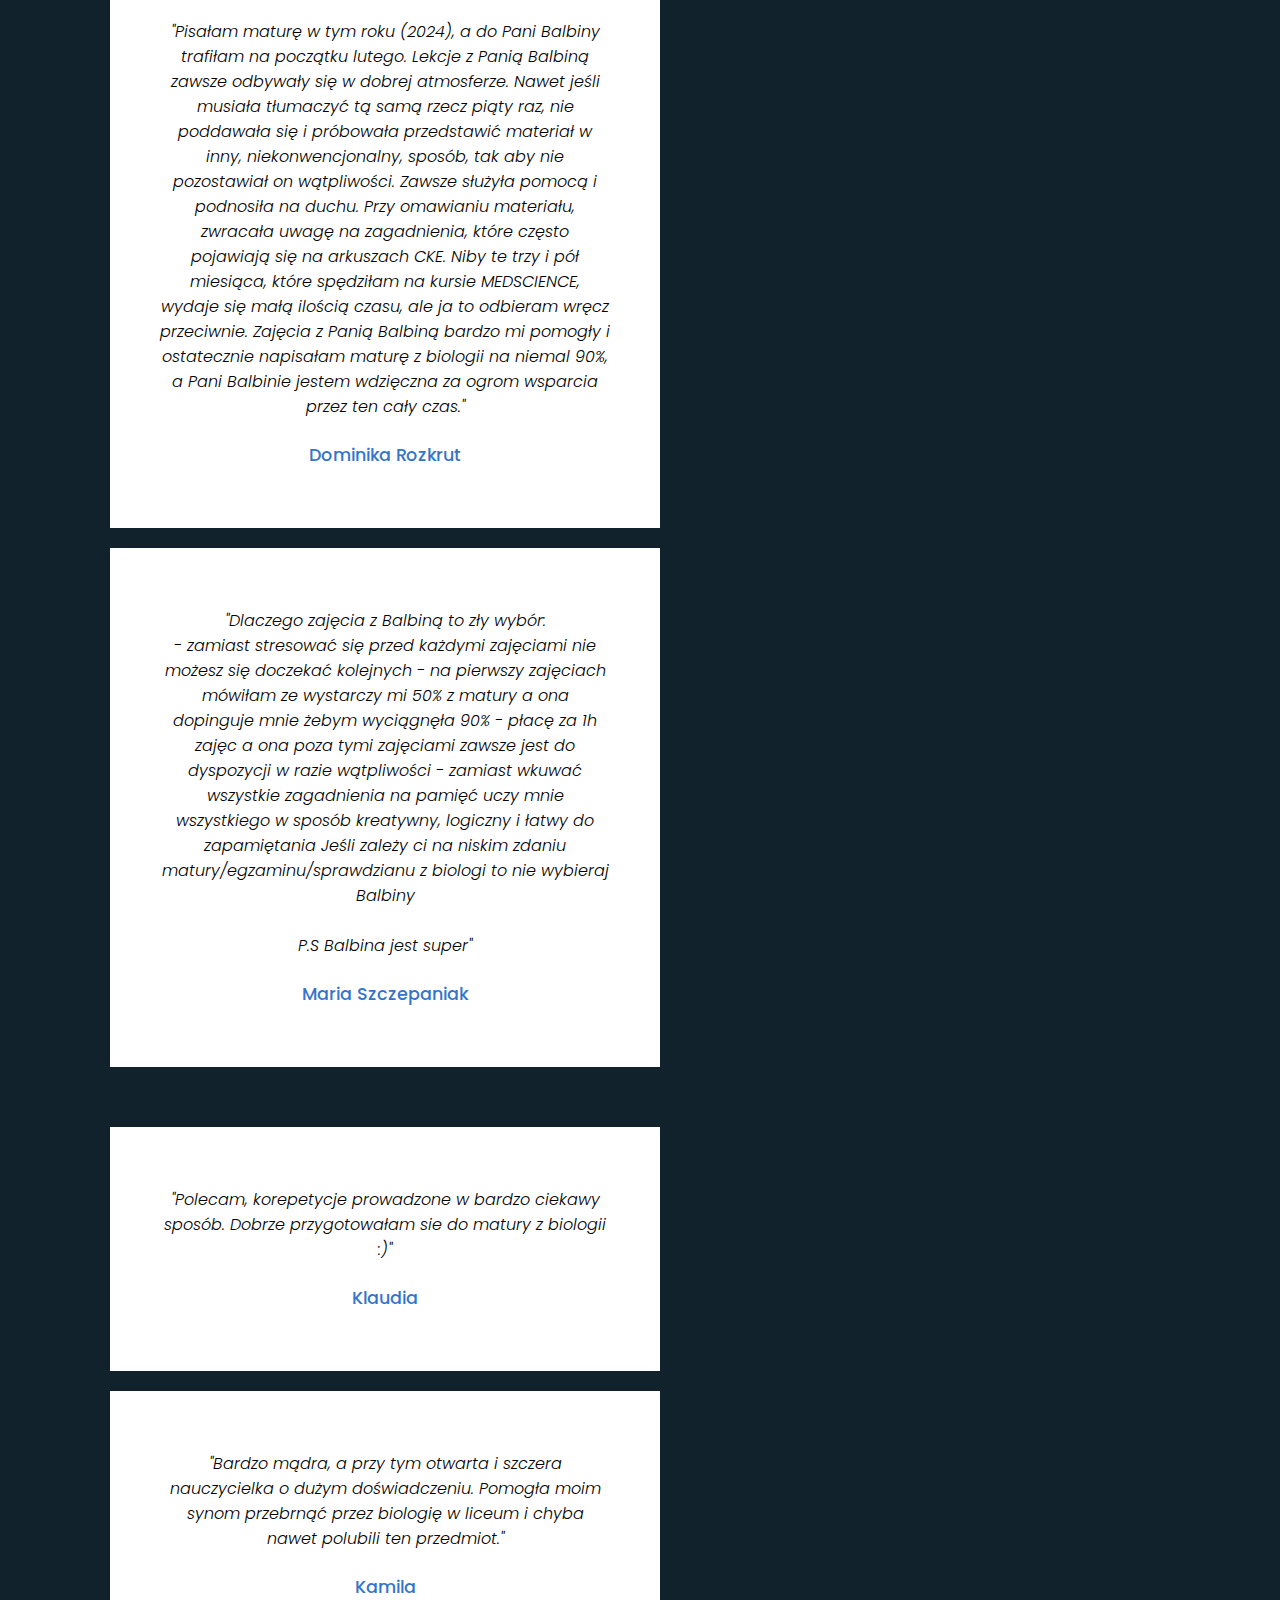
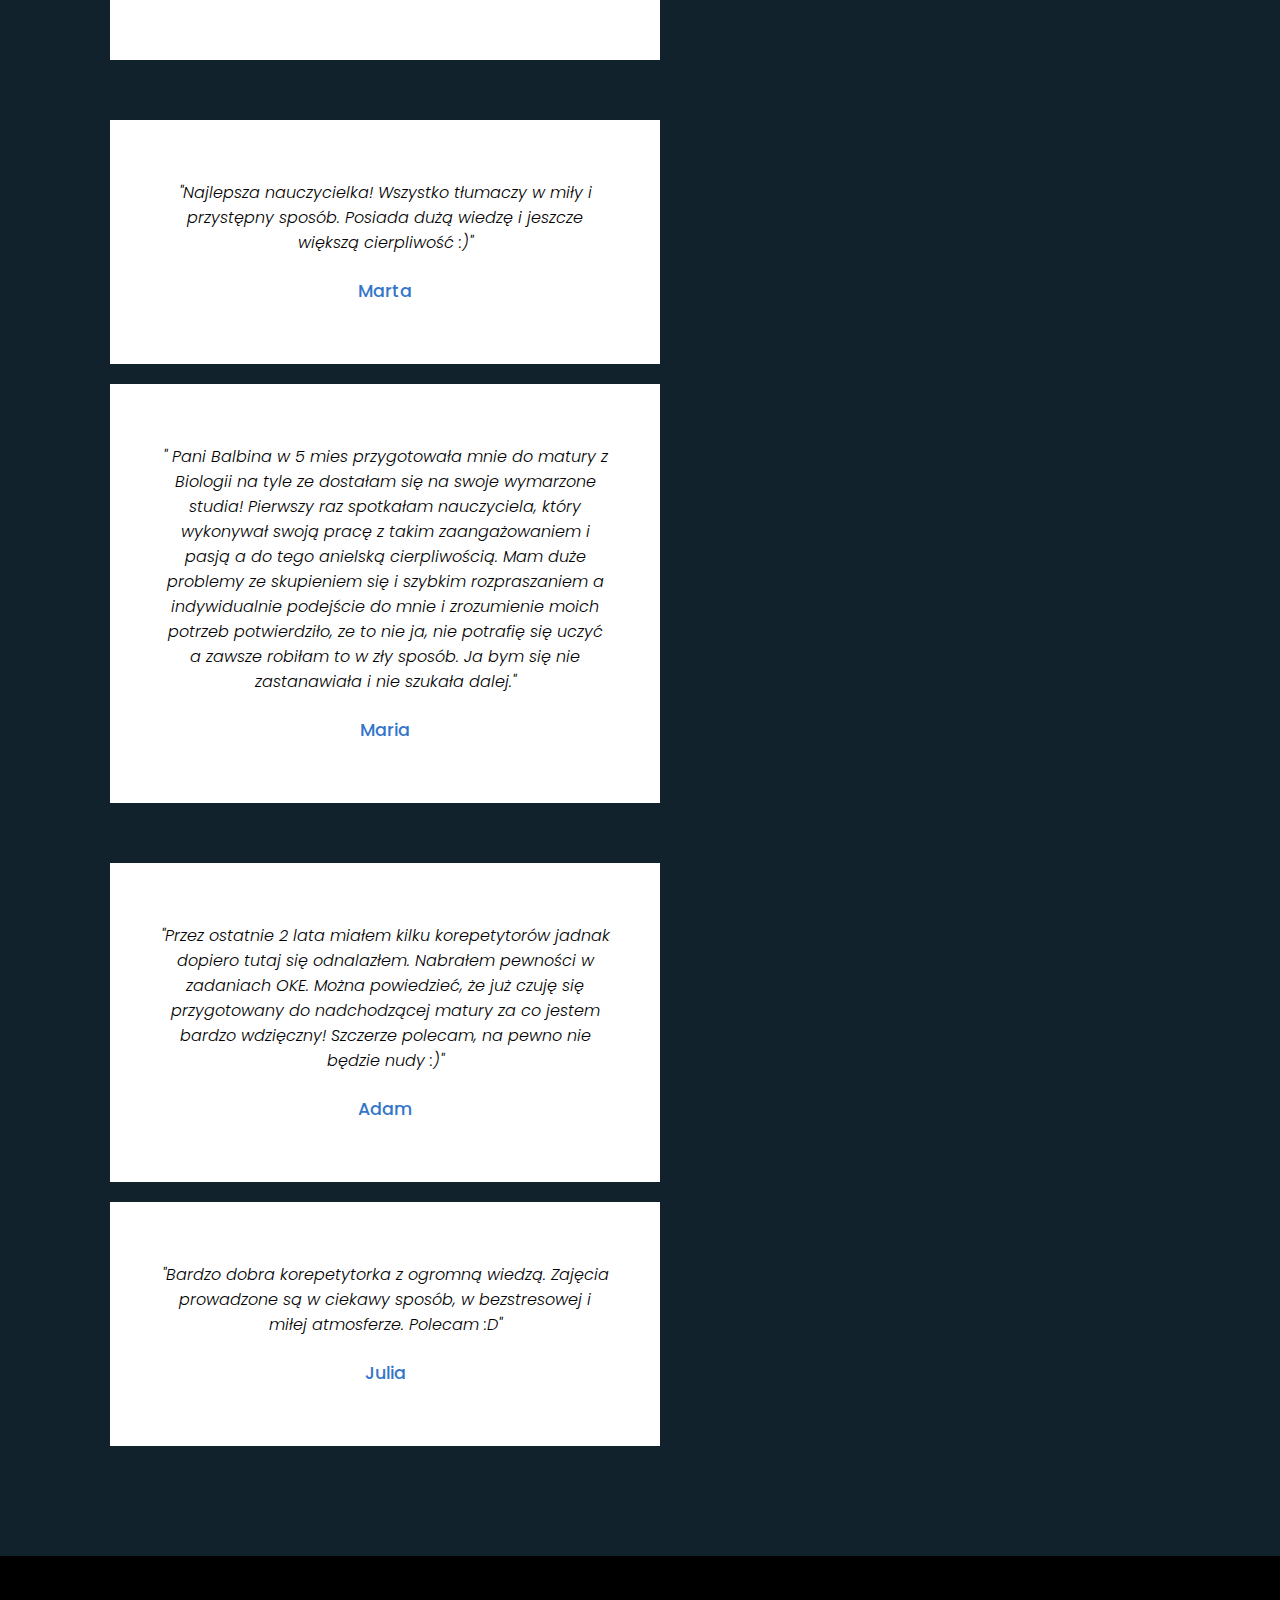
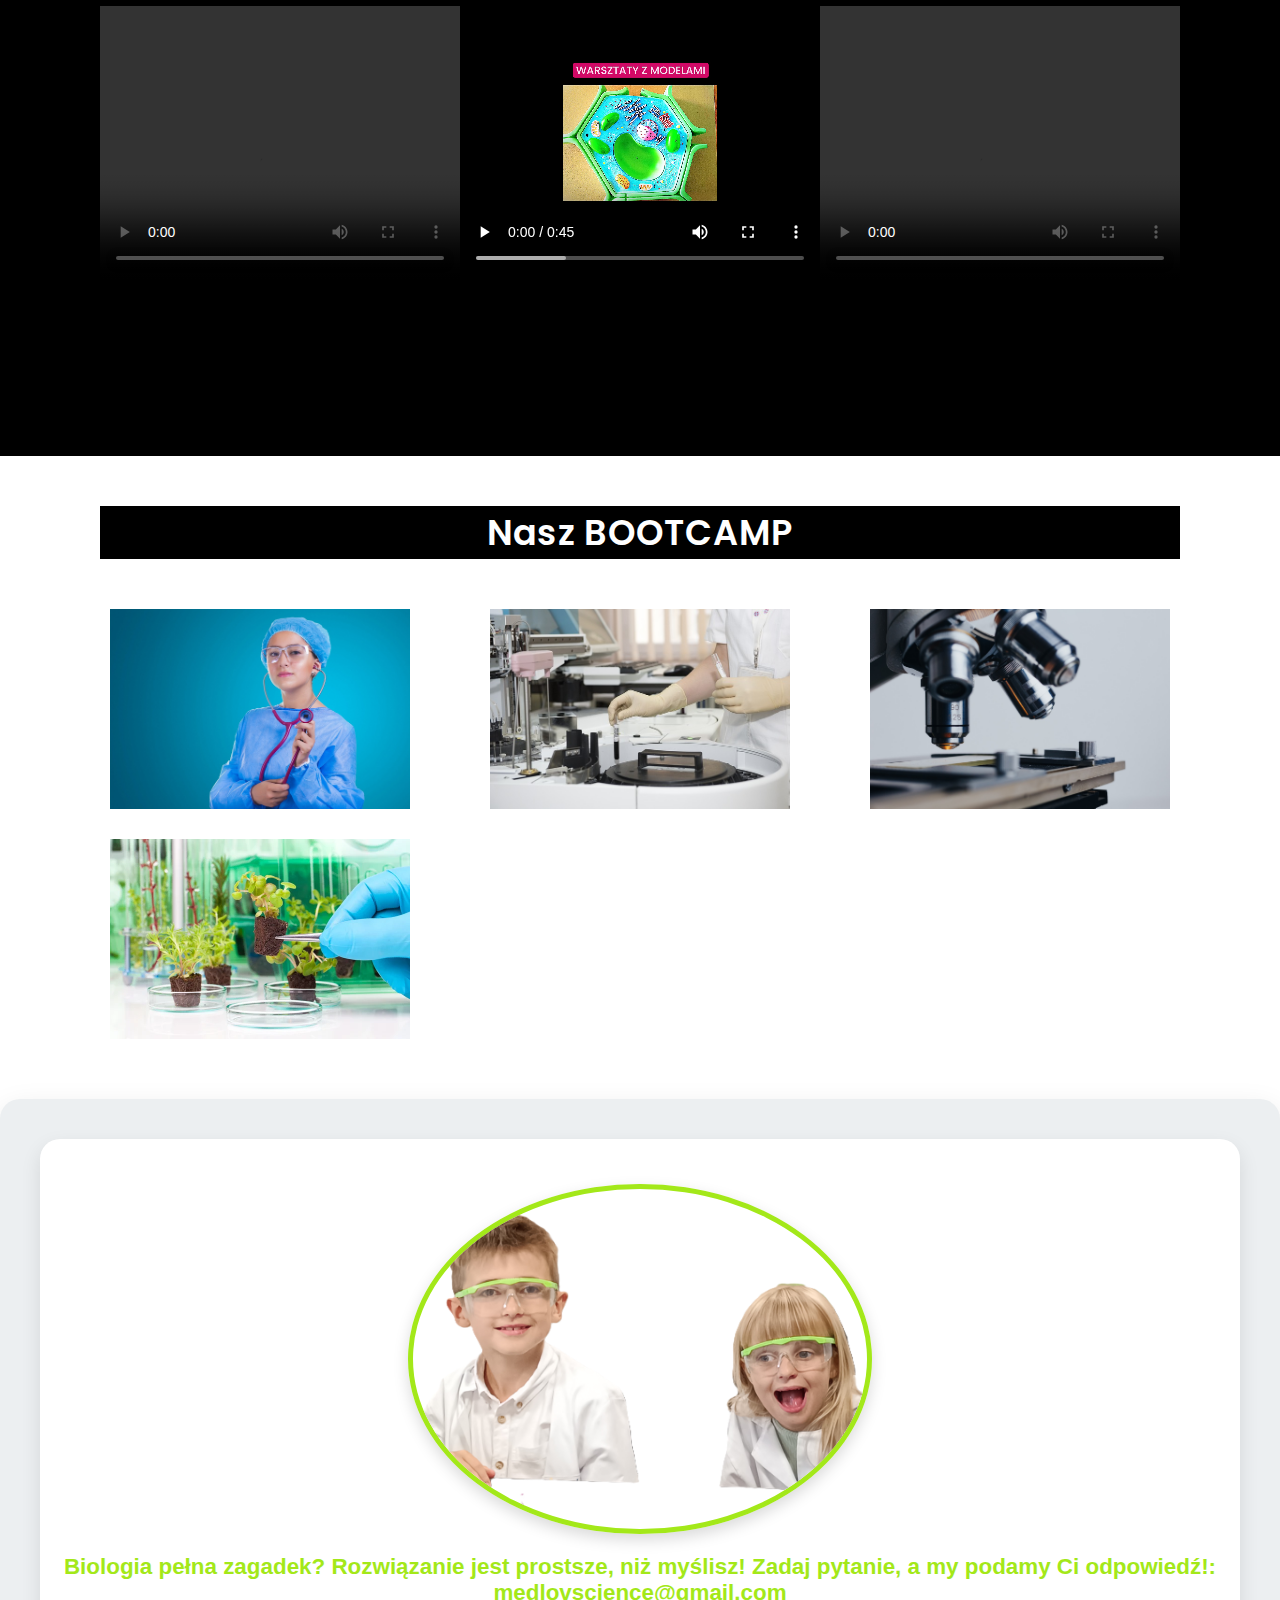
==== commit f2358626: "Add files via upload" ====
--- a/index.html
+++ b/index.html
@@ -51,9 +51,9 @@
             <br></h2>
         <p class="text"></p>
         <div class="imgBx">
-            <img src="z2.jpg">
+            <img src="kursmatura.JPG">
             <img src="p.jpg">
-            <img src="ark.jpg">
+            <img src="hem.jpg">
             <img src="cukier4.jpeg">  
         </div>
         <br>
@@ -97,8 +97,8 @@
             <div>
                 <br><H1>PANEL 1<br></H1>
                 <img src="icon2 (1).png">
-                <h2> <b>POWTÓRKA MATERIAŁU<br>- UZUPEŁNIENIE WIADOMOŚCI<br>(ONLINE)</b><br><br><br><p style=color:blue><b>SZKOŁA PODSTAWOWA <br>I ŚREDNIA</p></b></h2><br>
-                <b><p style=color:rgb(65, 199, 47)><p style=color:green>START</p>OFERTA DOSTĘPNA PRZEZ CAŁY ROK SZKOLNY<br><br>
+                <h2> <b>POWTÓRKA MATERIAŁU<br>- UZUPEŁNIENIE WIADOMOŚCI<br>(ONLINE)</b><br><br><p style=color:blue><b>SZKOŁA PODSTAWOWA <br>I ŚREDNIA</p></b></h2><br>
+                <b><p style=color:rgb(65, 199, 47)><p style=color:green>START</p>OFERTA DOSTĘPNA PRZEZ CAŁY ROK SZKOLNY ORAZ W CZASIE WAKACJI<br><br>
                     </b> 
                 
                 
@@ -113,7 +113,7 @@
        
     <a href="harmonogramwakacyjnapowtorkamateriałuzbiologii.html" class="button2">HARMONOGRAM - POWTÓRKA MATERIAŁU - BIOLOGIA</a>
     <a href="harmonogramchemia.html" class="button1">HARMONOGRAM - POWTÓRKA MATERIAŁU - CHEMIA</a>
-    <br><br><br>
+    <br><br>
                  
                  <b>10 spotkań w miesiąsu (1,5h)</b>
                  <br>
@@ -213,59 +213,12 @@
                     <text x="32" y="48" font-size="32" font-weight="bold" text-anchor="middle" fill="black">12</text>
                 </svg>
                 
-            
+       
            
-                <h2> <b>ROCZNY KURS MATURALNY (ONLINE/STACJONARNY)</b><br><br><p style=color:#192ff9><b>MATURA 2025</p></b></h2>
+                <h2> <b>ROCZNY KURS MATURALNY (ONLINE/STACJONARNY)</b><br><br><p style=color:#192ff9>     <br><br><b>MATURA 2026</p></b></h2>
               
        
-        <svg id="ikona2" class="sciezka2"version="1.1" id="Layer_1" xmlns="http://www.w3.org/2000/svg" xmlns:xlink="http://www.w3.org/1999/xlink" 
-             viewBox="0 0 392.598 392.598" xml:space="preserve">
-        <g>
-            <g>
-                <path id="ikona2" class="sciezka2"  d="M137.18,23.499C121.988,8.372,101.818,0.032,80.291,0.032c-17.778,0-34.586,5.818-48.549,16.356l-3.038-3.038
-                    c-4.267-4.267-11.119-4.267-15.451,0c-4.267,4.267-4.267,11.184,0,15.45l3.038,3.038C5.818,45.673,0,62.546,0,80.323
-                    c0,21.463,8.339,41.568,23.596,56.824c2.133,2.133,4.978,3.168,7.758,3.168c2.78,0,5.56-1.099,7.758-3.168l98.133-98.069
-                    c1.939-2.133,3.103-4.913,3.103-7.822C140.347,28.412,139.184,25.632,137.18,23.499z M31.935,113.228
-                    c-6.594-9.632-10.149-21.01-10.149-32.905c0-15.58,6.077-30.319,17.131-41.309c11.055-10.99,25.729-17.131,41.438-17.131
-                    c11.895,0,23.337,3.556,32.905,10.149L31.935,113.228z"/>
-            </g>
-        </g>
-        <g>
-            <g>
-                <path id="ikona2" class="sciezka2"  d="M376.178,31.839l3.038-3.038c4.267-4.267,4.267-11.184,0-15.45c-4.267-4.267-11.119-4.267-15.451,0l-3.038,3.038
-                    C346.828,5.786,330.02,0.032,312.307,0.032c-21.463,0-41.632,8.339-56.824,23.467c-2.069,2.004-3.168,4.784-3.168,7.758
-                    c0,2.844,1.164,5.624,3.168,7.758l98.133,98.069c2.133,2.133,4.913,3.168,7.758,3.168c2.78,0,5.56-1.099,7.758-3.168
-                    c15.127-15.127,23.467-35.297,23.467-56.824C392.533,62.546,386.715,45.673,376.178,31.839z M360.598,113.228l-81.325-81.261
-                    c9.632-6.594,21.01-10.149,32.905-10.149c15.58,0,30.319,6.077,41.438,17.131c11.055,11.055,17.131,25.729,17.131,41.309
-                    C370.747,92.218,367.192,103.596,360.598,113.228z"/>
-            </g>
-        </g>
-        <g>
-            <g>
-                <path id="ikona2" class="sciezka2" d="M196.267,129.002c-6.012,0-10.925,4.849-10.925,10.925v70.788h-39.176c-6.012,0-10.925,4.849-10.925,10.925
-                    c0,6.012,4.848,10.925,10.925,10.925h50.101c6.012,0,10.925-4.849,10.925-10.925v-81.778
-                    C207.192,133.851,202.279,129.002,196.267,129.002z"/>
-            </g>
-        </g>
-        <g>
-            <g>
-                <path id="ikona2" class="sciezka2" d="M353.358,221.317c0.065-86.497-70.465-157.026-157.091-157.026S39.111,134.756,39.111,221.317
-                    c0,53.721,27.216,101.236,68.461,129.616l-18.23,24.501c-3.62,4.849-2.651,11.636,2.263,15.321
-                    c3.685,2.78,11.83,1.939,15.192-2.263l19.717-26.44c21.01,10.408,44.671,16.356,69.689,16.356
-                    c24.954,0,48.614-5.883,69.624-16.291l19.846,26.57c3.426,4.202,11.507,5.042,15.192,2.263c4.849-3.556,5.818-10.408,2.263-15.321
-                    l-18.36-24.63C326.141,322.748,353.358,275.103,353.358,221.317z M294.206,304.194c-4.267-4.267-11.119-4.267-15.451,0
-                    c-4.267,4.267-4.267,11.184,0,15.451l4.913,4.913c-21.01,17.778-47.451,29.285-76.477,31.612v-7.176
-                    c0-6.012-4.849-10.925-10.925-10.925c-6.077,0-10.925,4.849-10.925,10.925v7.176c-29.026-2.327-55.661-13.899-76.671-31.741
-                    l5.107-5.107c4.267-4.267,4.267-11.184,0-15.451c-4.267-4.267-11.119-4.267-15.451,0l-5.107,5.107
-                    c-17.907-20.945-29.543-47.451-31.806-76.477h7.176c6.012,0,10.925-4.849,10.925-10.925c0-6.012-4.849-10.925-10.925-10.925h-7.24
-                    c2.327-29.156,13.834-55.725,31.741-76.735l5.042,5.042c4.267,4.267,11.119,4.267,15.451,0c4.267-4.267,4.267-11.184,0-15.451
-                    l-5.042-5.042c21.01-17.907,47.644-29.479,76.735-31.806v7.176c0,6.012,4.848,10.925,10.925,10.925
-                    c6.012,0,10.925-4.849,10.925-10.925v-7.176c29.026,2.327,55.661,13.899,76.606,31.677l-5.107,5.107
-                    c-4.267,4.267-4.267,11.184,0,15.451s11.119,4.267,15.451,0l5.107-5.107c18.036,21.075,29.608,47.709,31.935,76.865h-7.176
-                    c-6.012,0-10.925,4.849-10.925,10.925c0,6.012,4.849,10.99,10.925,10.99h7.176c-2.392,29.156-14.093,55.661-32,76.671
-                    L294.206,304.194z"/>
-            </g>
-        </g> <p style=color:red><b>OSTATNI DZWONEK<br>ZAPISY!</b></style></p>
+       
               
         
         </svg>
@@ -274,7 +227,7 @@
                 
                 
                 <br>
-                <b><p style=color:green>START</p> WRZESIEŃ 2024 - MAJ 2025</b> <br><br>
+                <b><p style=color:green>START</p> WRZESIEŃ 2025 - MAJ 2026</b> <br><br><br> 
         <a href="harmonogrambiologia.html" class="button">HARMONOGRAM - ROCZNY KURS - MATURA MAJ 2025 - BIOLOGIA</a>
                  <br>
                  <a href="harmonogramchemia.html" class="button1">HARMONOGRAM - ROCZNY KURS -  MATURA MAJ 2025 - CHEMIA</a>
@@ -307,9 +260,9 @@
                 </svg>
                 
                 
-                <h2> <b>INTENSYWNY 4-MIESIĘCZNY PRZYŚPIESZONY KURS MATURALNY <br>(ONLINE)</b><br><p style=color:#192ff9><b>MATURA 2025</p></b></h2>
-
-
+                <h2> <b>INTENSYWNY 4-MIESIĘCZNY PRZYŚPIESZONY KURS MATURALNY <br>(ONLINE)</b><br><p style=color:#192ff9><br><br><b>MATURA 2026</p></b></h2><br>
+
+<!--
         <svg id="ikona2" class="sciezka2"version="1.1" id="Layer_1" xmlns="http://www.w3.org/2000/svg" xmlns:xlink="http://www.w3.org/1999/xlink" 
              viewBox="0 0 392.598 392.598" xml:space="preserve">
         <g>
@@ -362,12 +315,12 @@
         <br>
         </svg>
                 
-
-
-
-
-
-                <b><p style=color:green>START</p>STYCZEŃ-MAJ 2025<br><br>
+-->
+
+
+
+
+                <b><p style=color:green>START</p>STYCZEŃ 2026 - MAJ 2026<br><br><br>
                     </b> 
                    
     <a href="harmonogrambiologiaintensywnykursmaturalny.html" class="button2">HARMONOGRAM - INTENSYWNY KURS - MATURA MAJ 2025 - BIOLOGIA</a>
@@ -526,7 +479,7 @@
                 
                 <br>
                 <br>
-                <b>najbliższy termin:</b><br> STYCZEŃ 2025
+                <b>najbliższy termin:</b><br> LUTY 2025
                 <br>
                 <br>
                 <p style="color:red"><b>ZAPISY JUŻ OTWARTE !</b></p><br>
@@ -564,7 +517,7 @@
                 <br>
              
                 <br>
-                <b>najbliższy termin:</b><br> STYCZEŃ 2025
+                <b>najbliższy termin:</b><br> LUTY 2025
                 <br>
                 <br>
                 <p style=color:red><b>ZAPISY JUŻ OTWARTE !</b></style><br><br>
@@ -862,11 +815,11 @@
            
             
             <div style="position: relative; display: inline-block; text-align: center; padding: 20px; background-color: #fff; border-radius: 20px; box-shadow: 0 8px 20px rgba(0, 0, 0, 0.1);">
-                <!-- Obrazek z bardziej wyraźnymi efektami -->
+                <!-- Obrazek z bardziej wyraźnymi efektami --><br>
                 <img src="korepetycjebiologia.png" alt="Ekspert Biologii" style="max-width: 40%; border-radius: 50%; border: 5px solid #a3e819; box-shadow: 0 6px 15px rgba(0, 0, 0, 0.15); margin-bottom: 20px;"><br>
                 
                 <!-- Adres e-mail poniżej obrazka, z nowoczesnym stylem -->
-                <b style="font-size: 1.7rem; color: #a3e819; font-family: 'Segoe UI', Tahoma, Geneva, Verdana, sans-serif; font-weight: 700;">Biologia pełna zagadek? Rozwiązanie jest prostsze, niż myślisz! Zadaj pytanie, a my podamy Ci odpowiedź!: medlovscience@gmail.com</b><br><br>
+                <b style="font-size: 1.4rem; color: #a3e819; font-family: 'Segoe UI', Tahoma, Geneva, Verdana, sans-serif; font-weight: 700;">Biologia pełna zagadek? Rozwiązanie jest prostsze, niż myślisz! Zadaj pytanie, a my podamy Ci odpowiedź!: medlovscience@gmail.com</b><br><br>
             </div>
         </section>
         
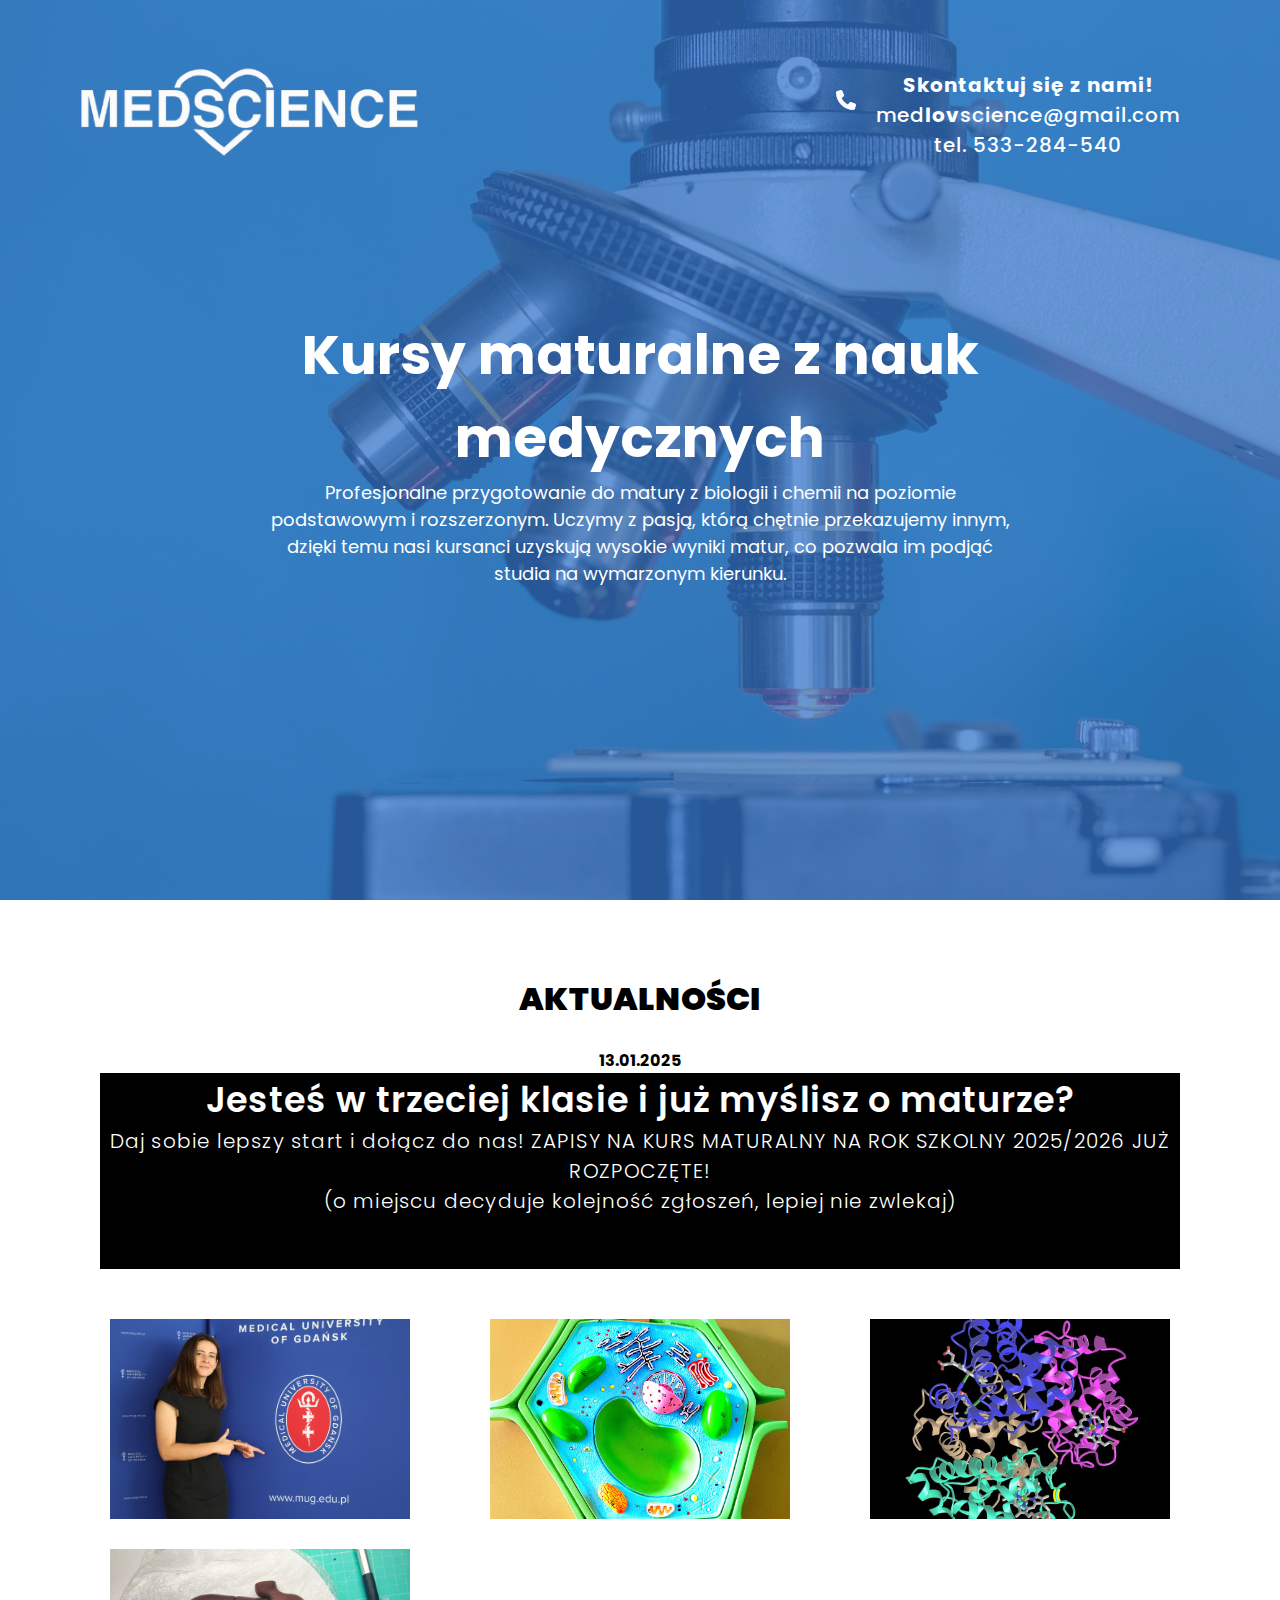
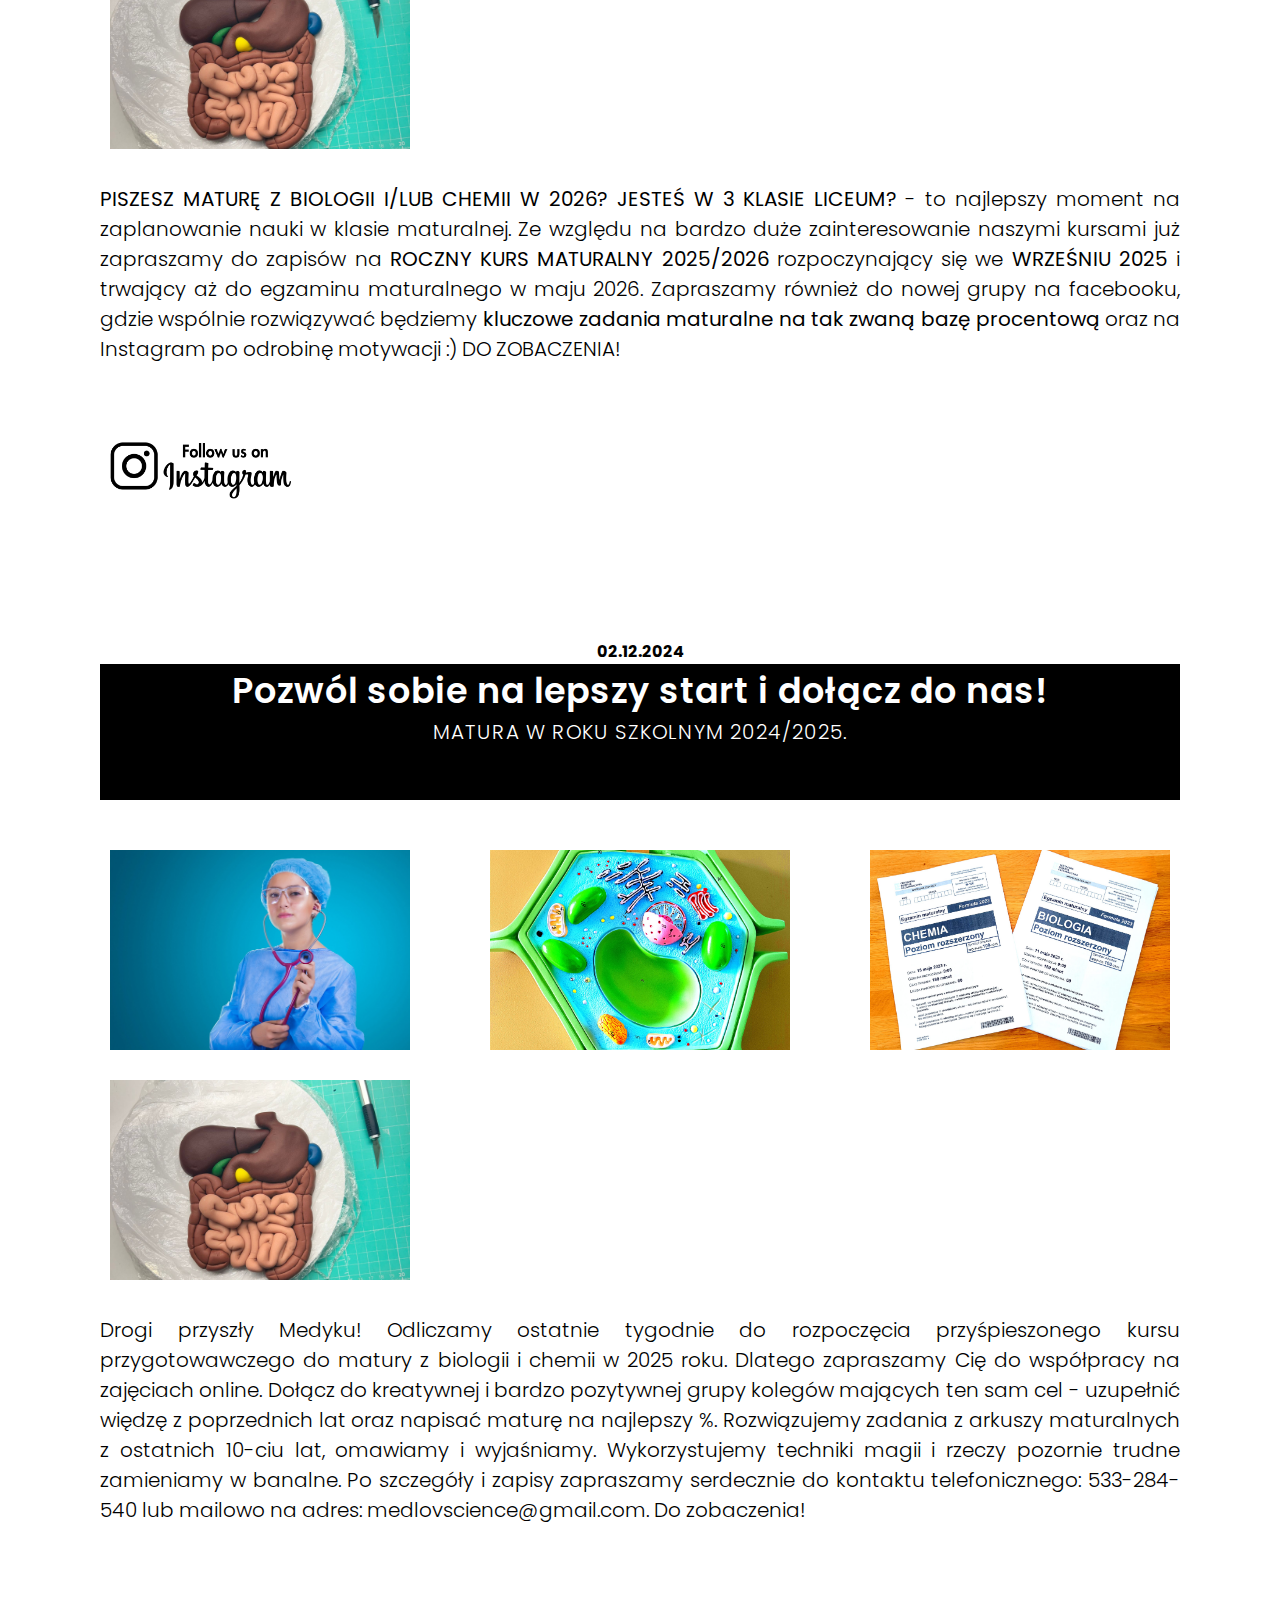
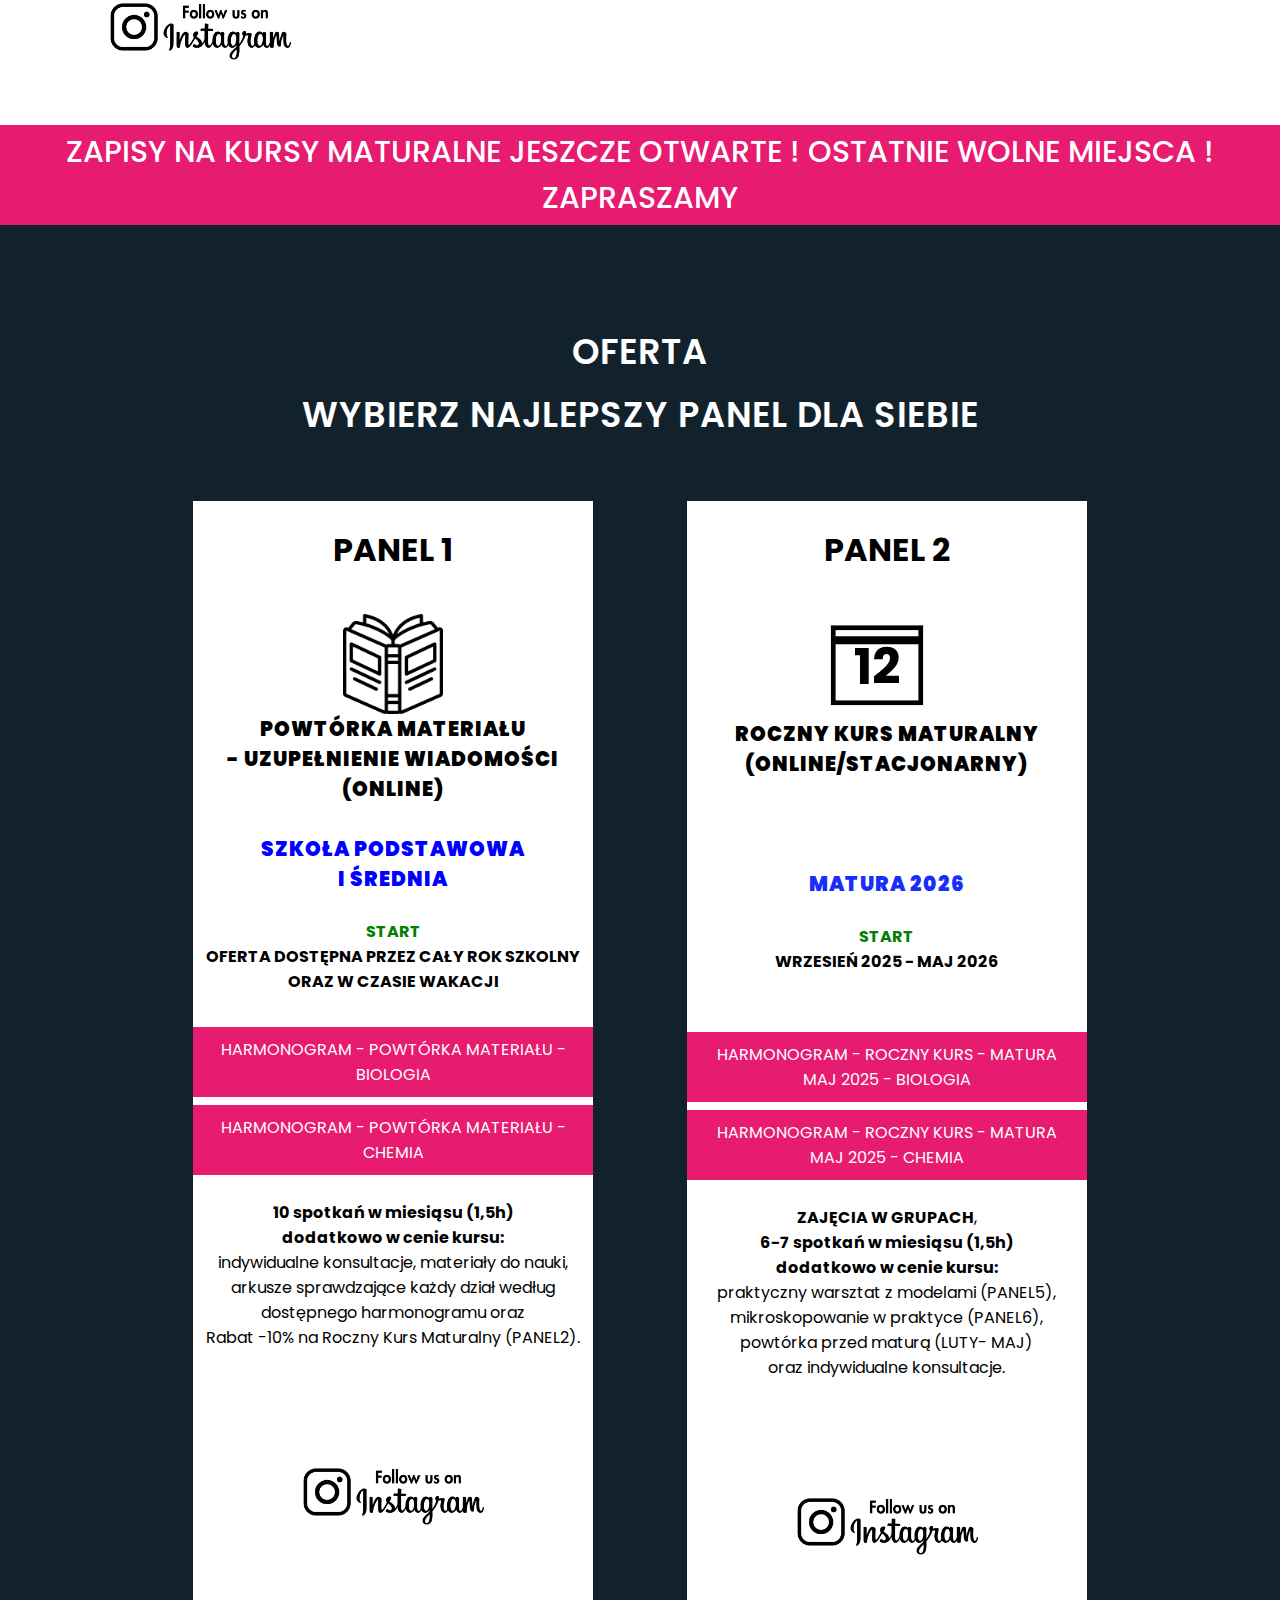
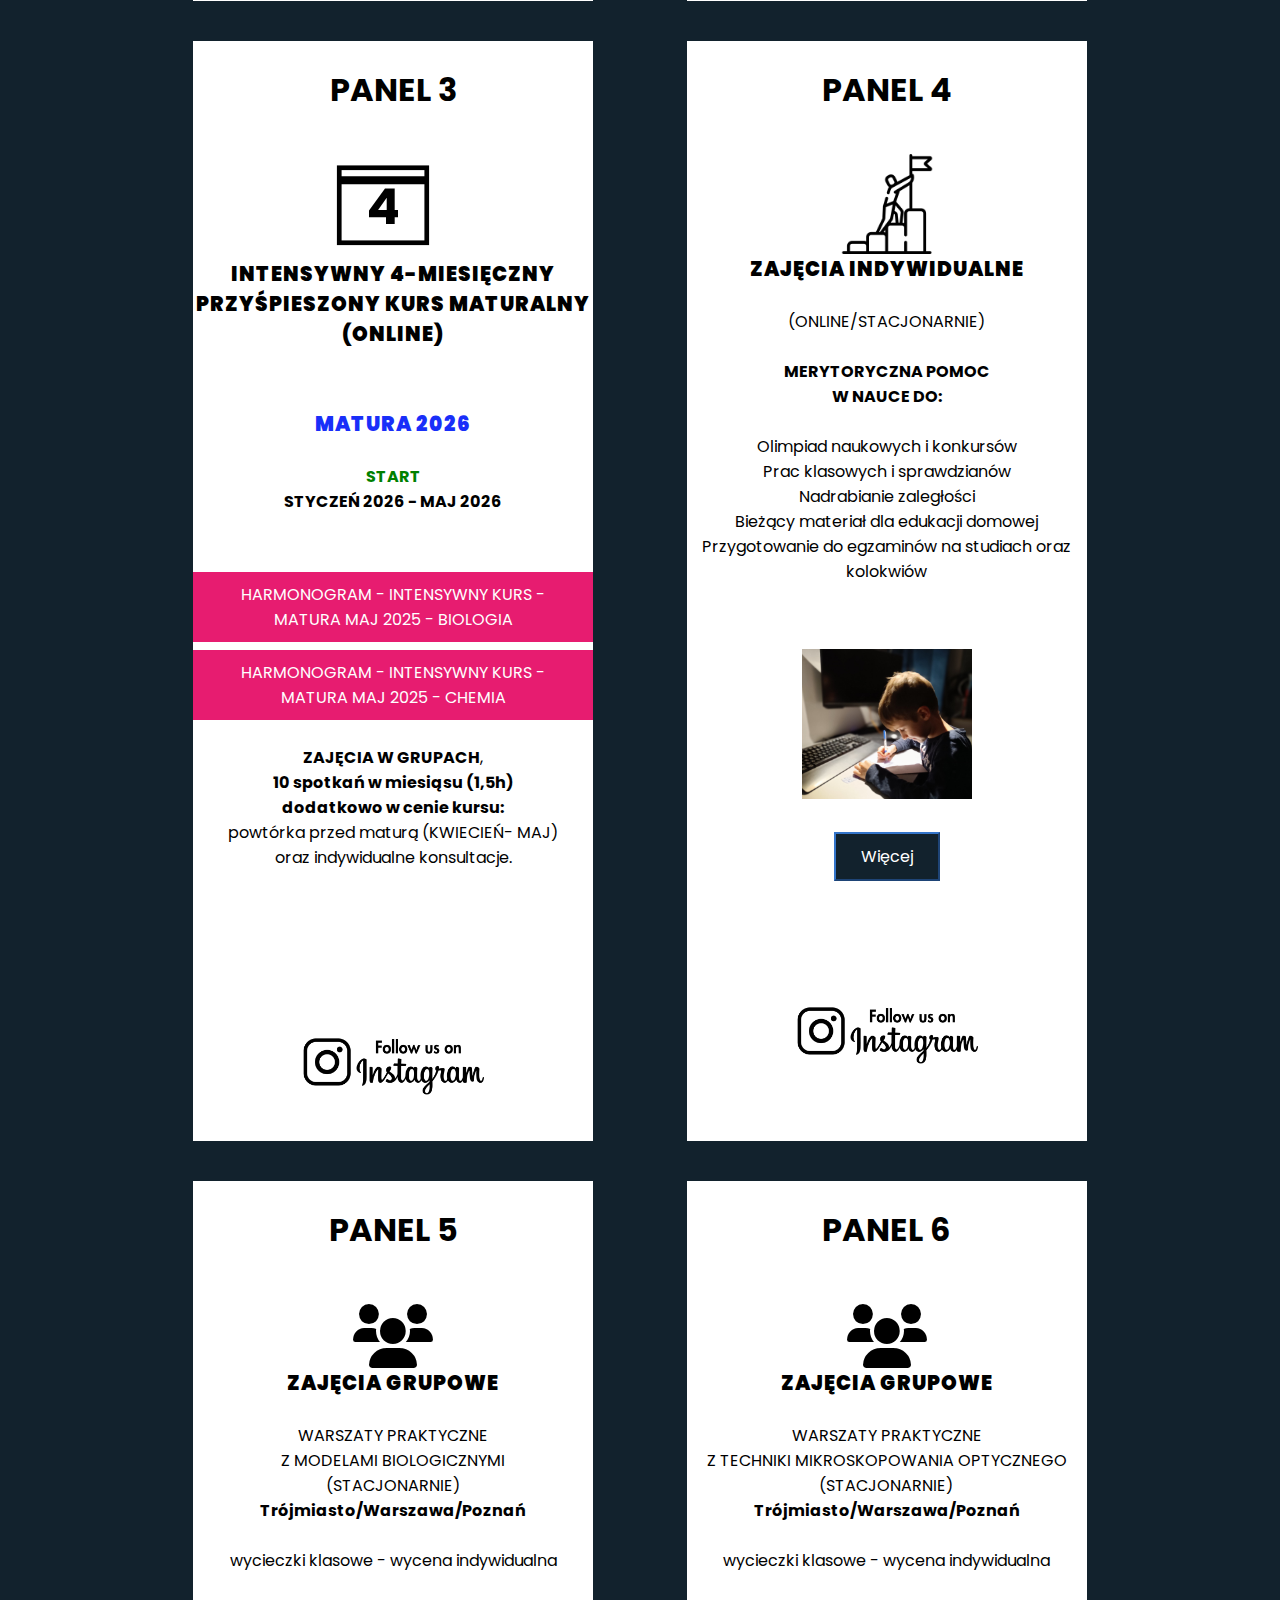
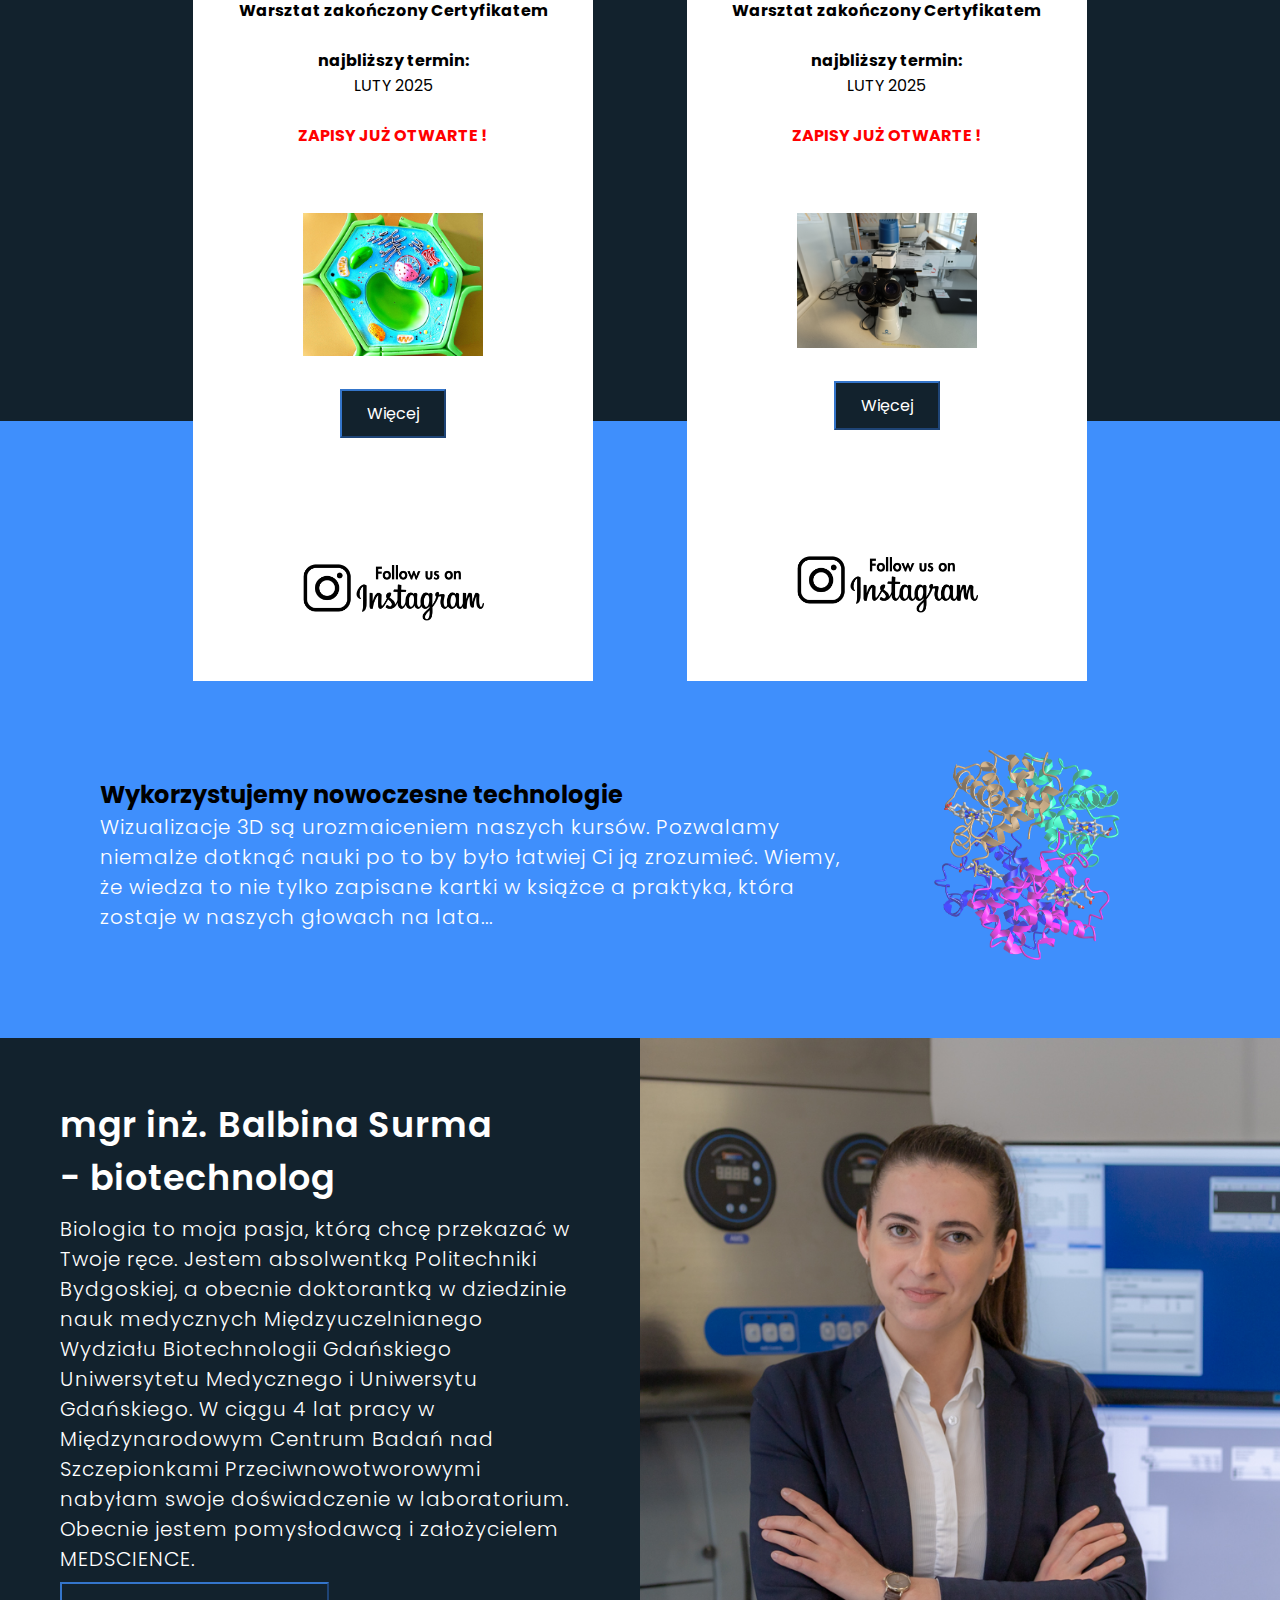
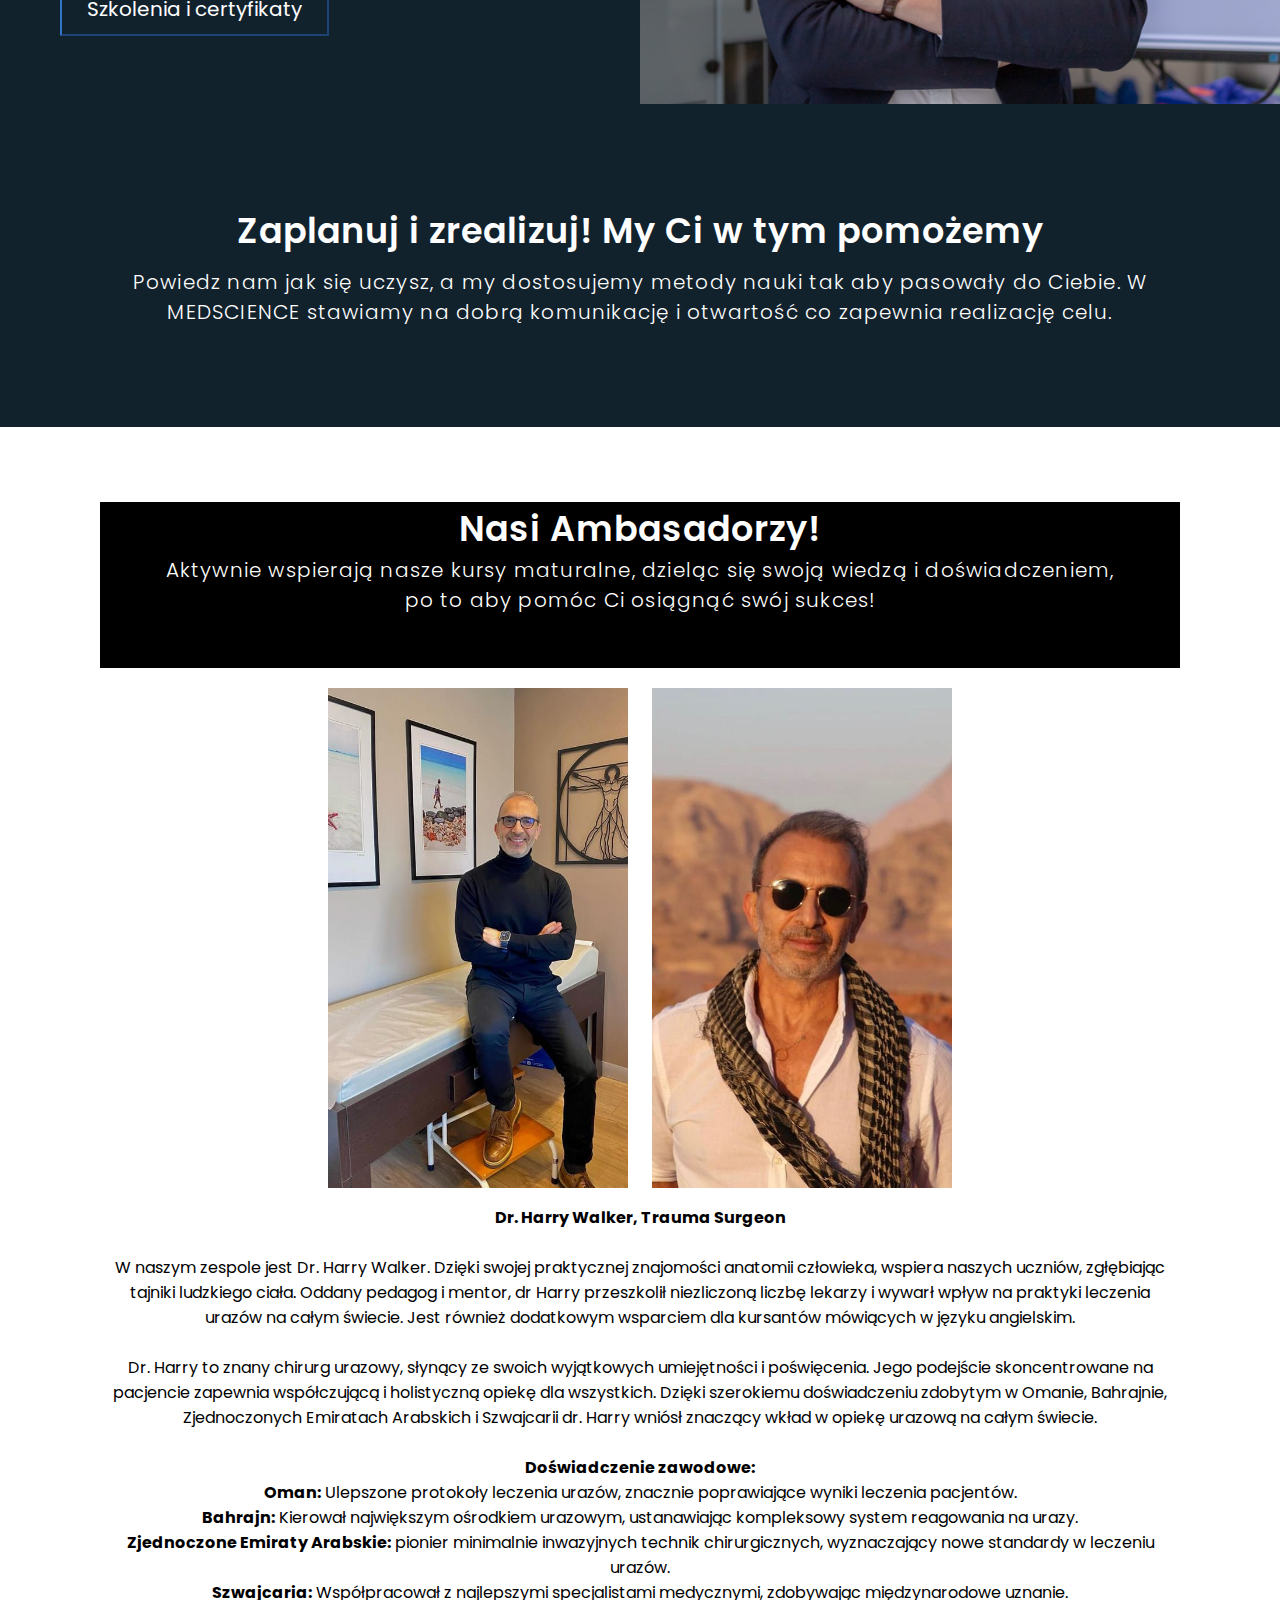
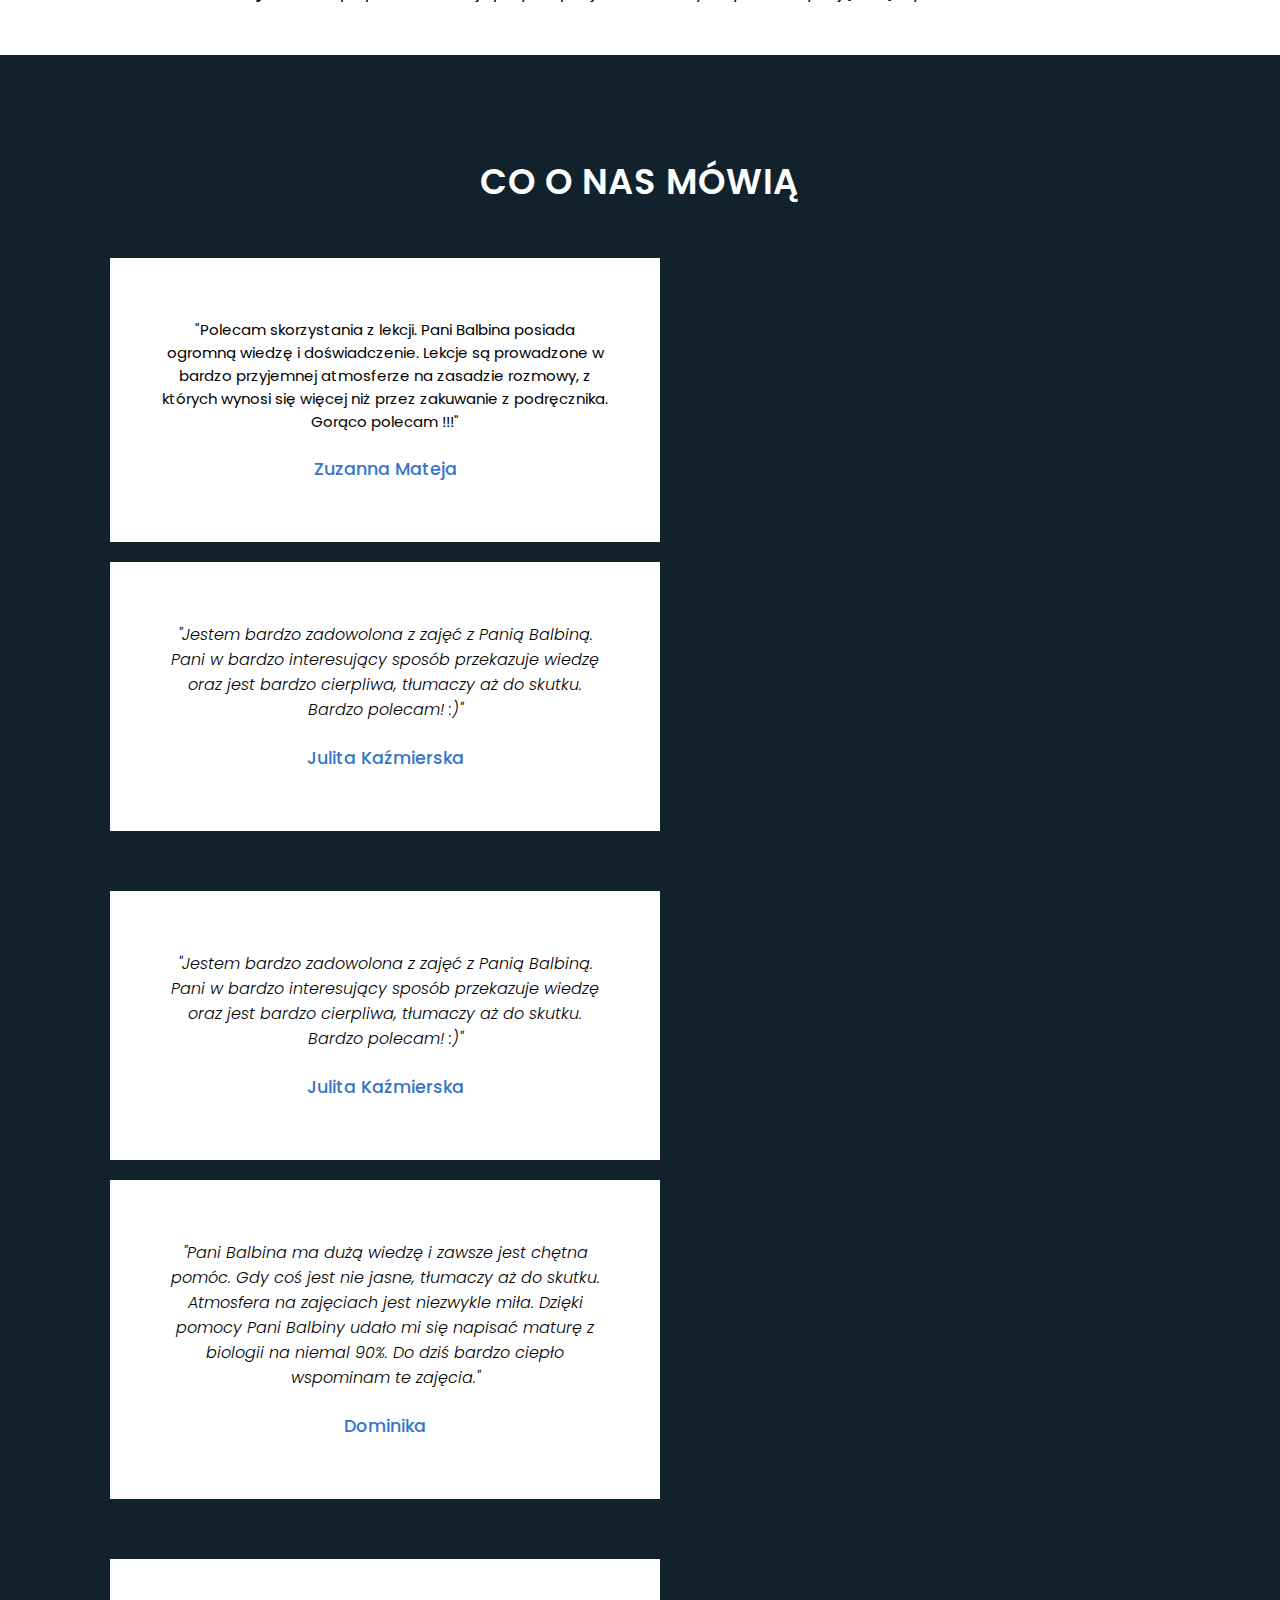
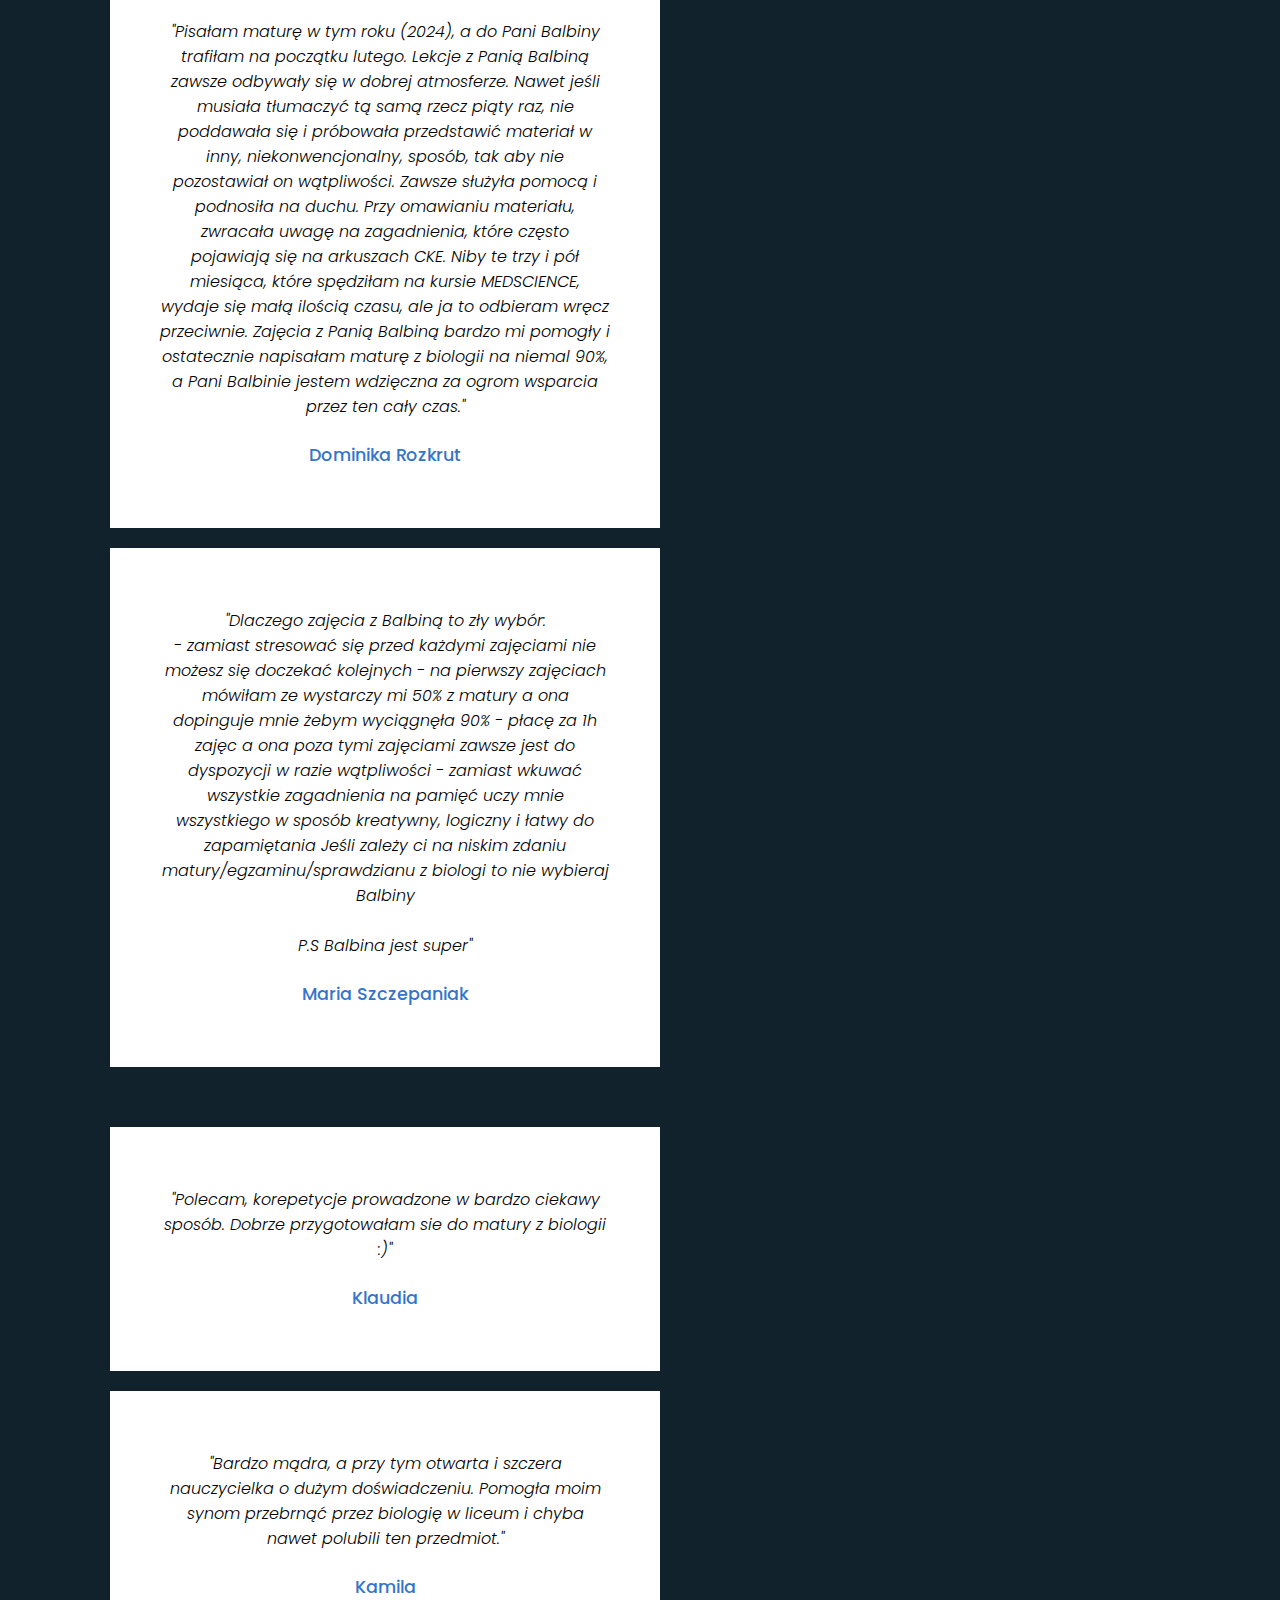
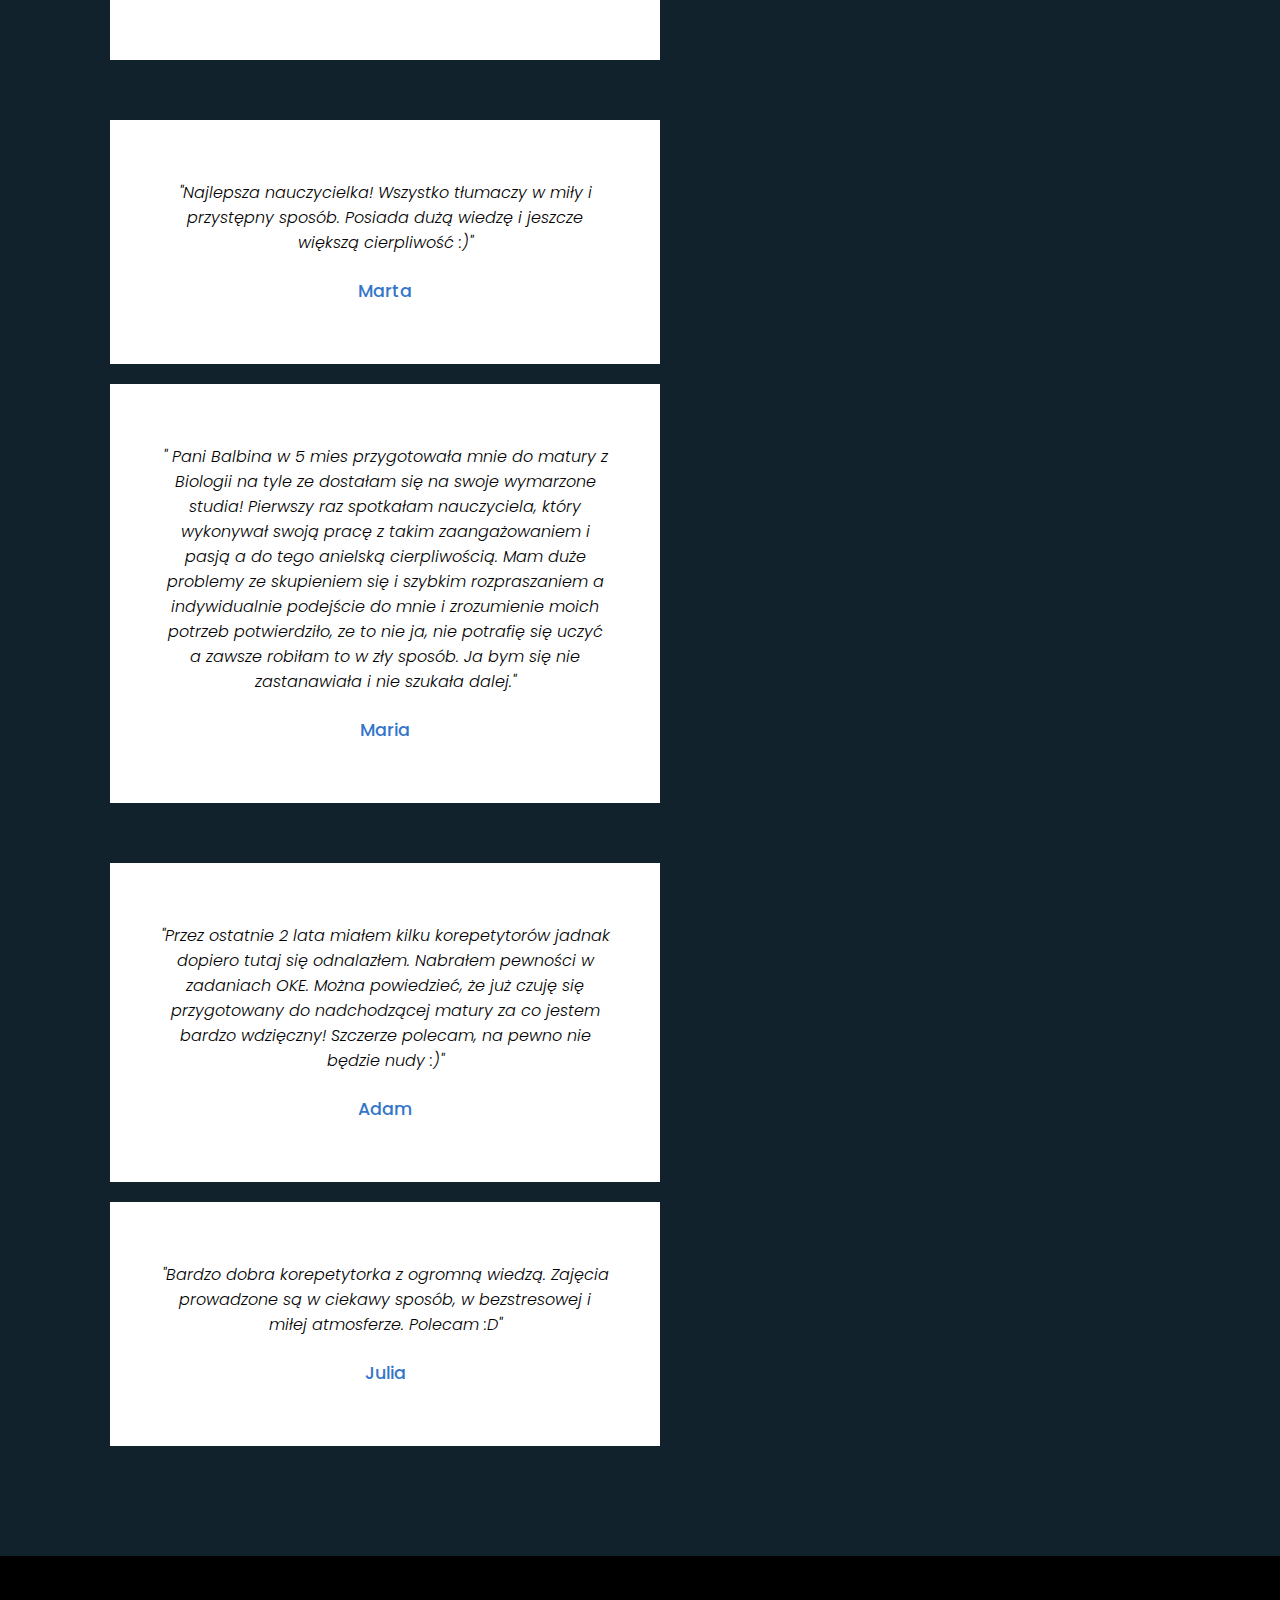
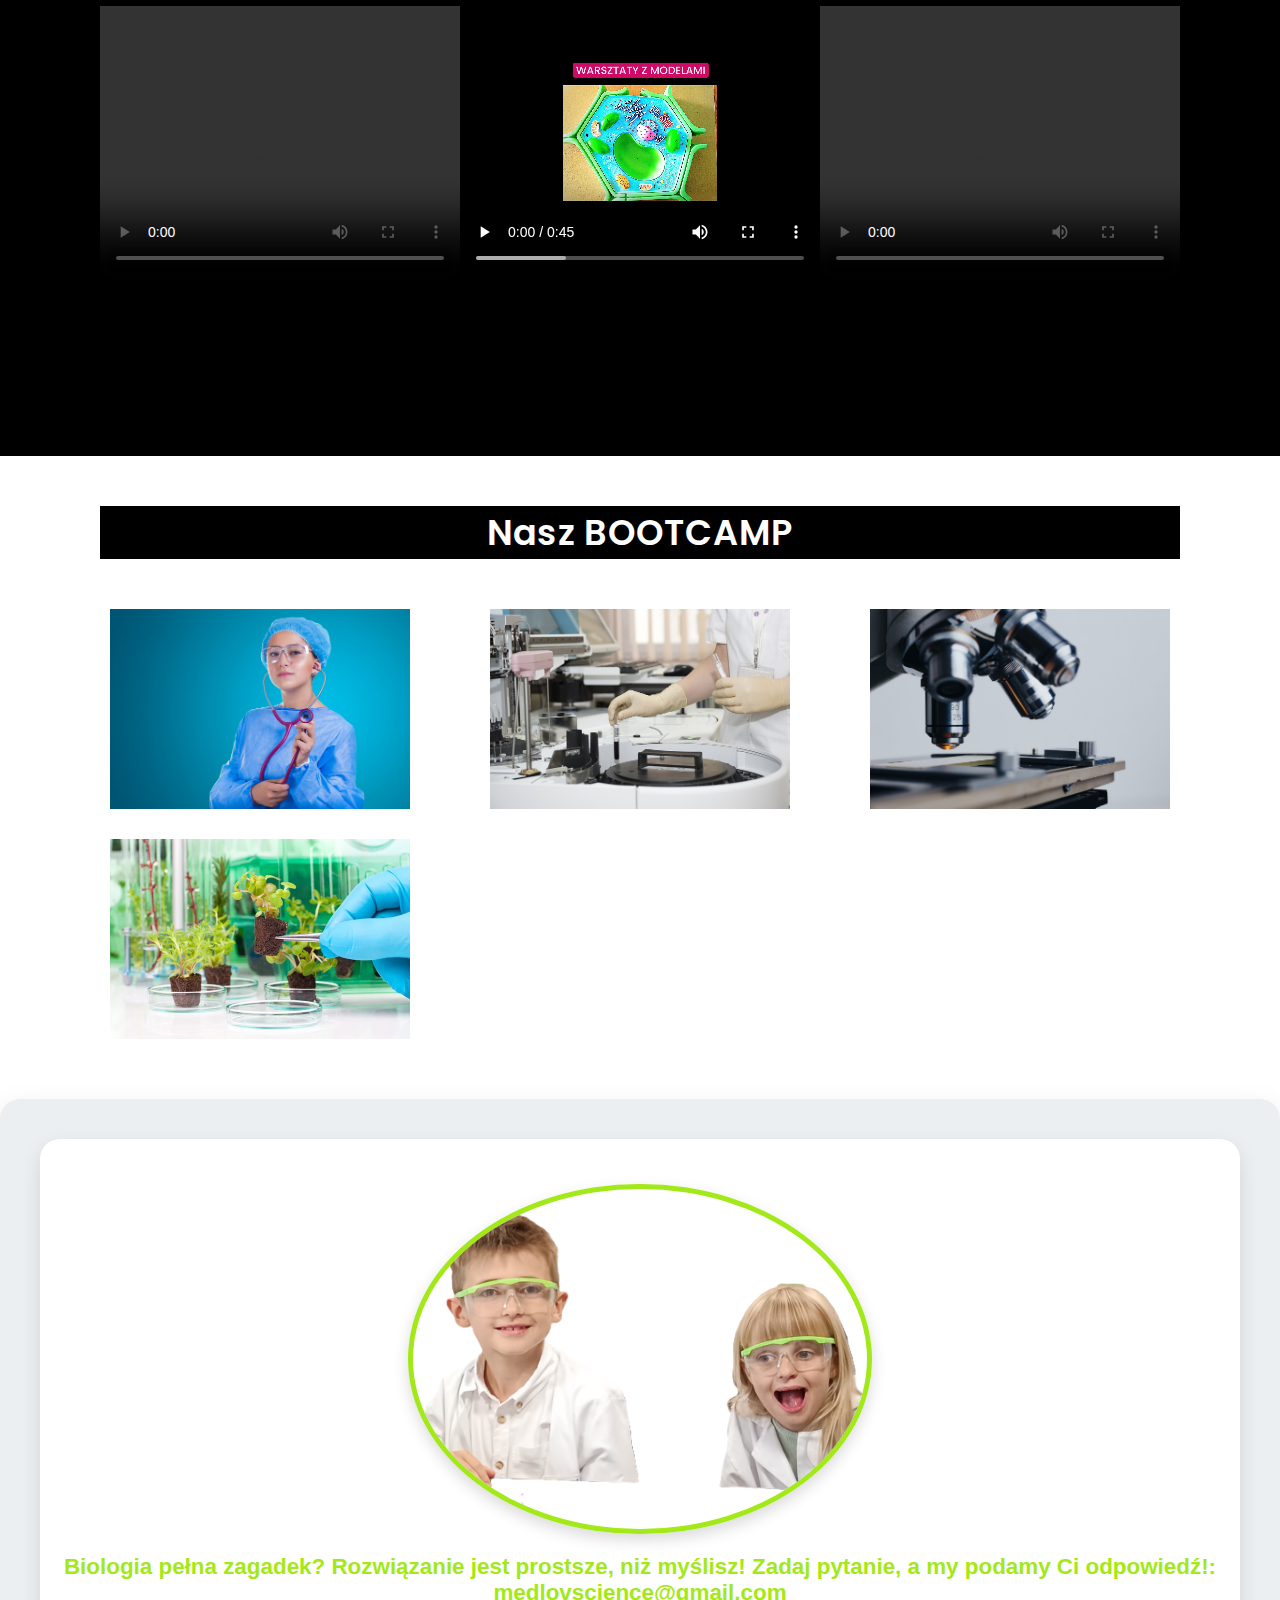
==== commit 445831d1: "Add files via upload" ====
--- a/index.html
+++ b/index.html
@@ -233,7 +233,7 @@
                  <a href="harmonogramchemia.html" class="button1">HARMONOGRAM - ROCZNY KURS -  MATURA MAJ 2025 - CHEMIA</a>
                  <br>
                  <br>
-                 <b>GRUPY max 5 os.</b>,
+                 <b>ZAJĘCIA W GRUPACH</b>,<br>
                  <b>6-7 spotkań w miesiąsu (1,5h)</b>
                  <br>
                  <b>dodatkowo w cenie kursu:</b>
@@ -327,7 +327,7 @@
     <a href="harmonogramchemia.html" class="button2">HARMONOGRAM - INTENSYWNY KURS - MATURA MAJ 2025 - CHEMIA</a>
     <br>
     <br>
-    <b>GRUPY max 5 os.</b>,
+    <b>ZAJĘCIA W GRUPACH</b>,<br>
     <b>10 spotkań w miesiąsu (1,5h)</b>
     <br>
     <b>dodatkowo w cenie kursu:</b>
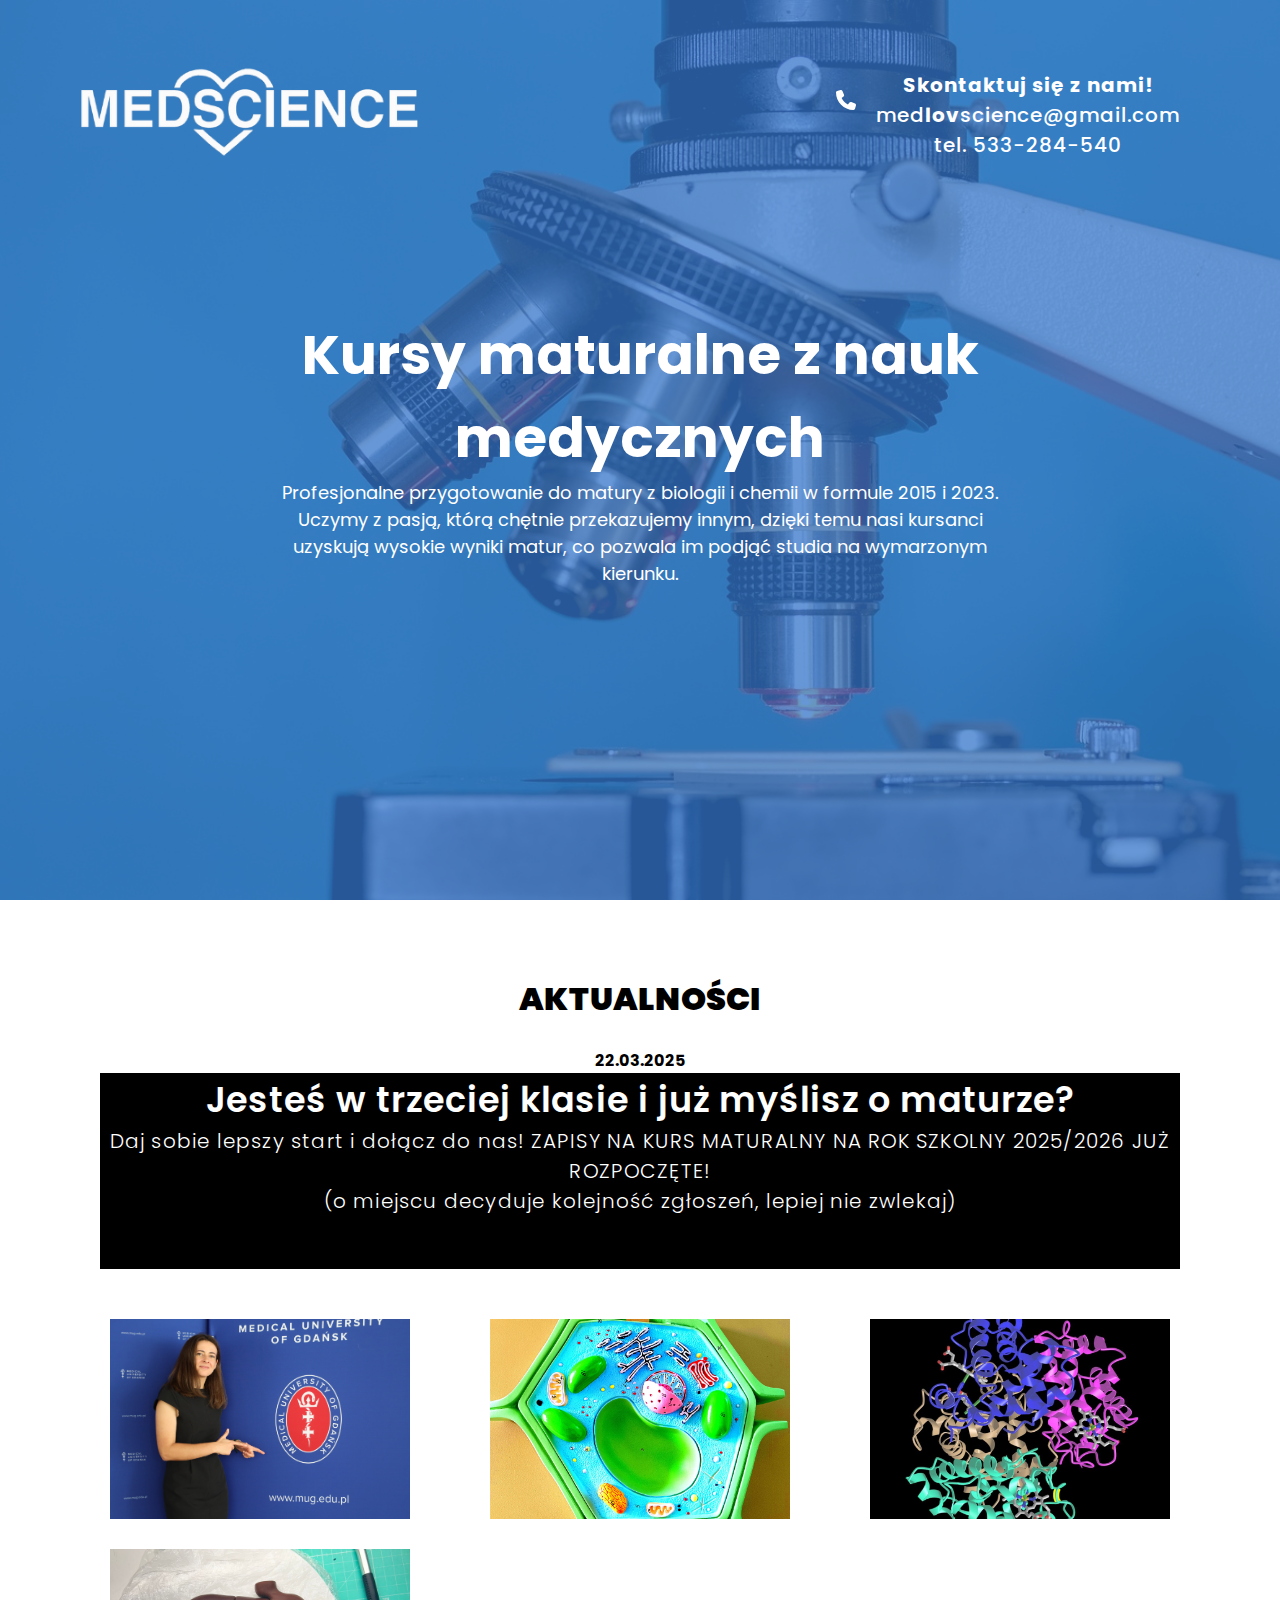
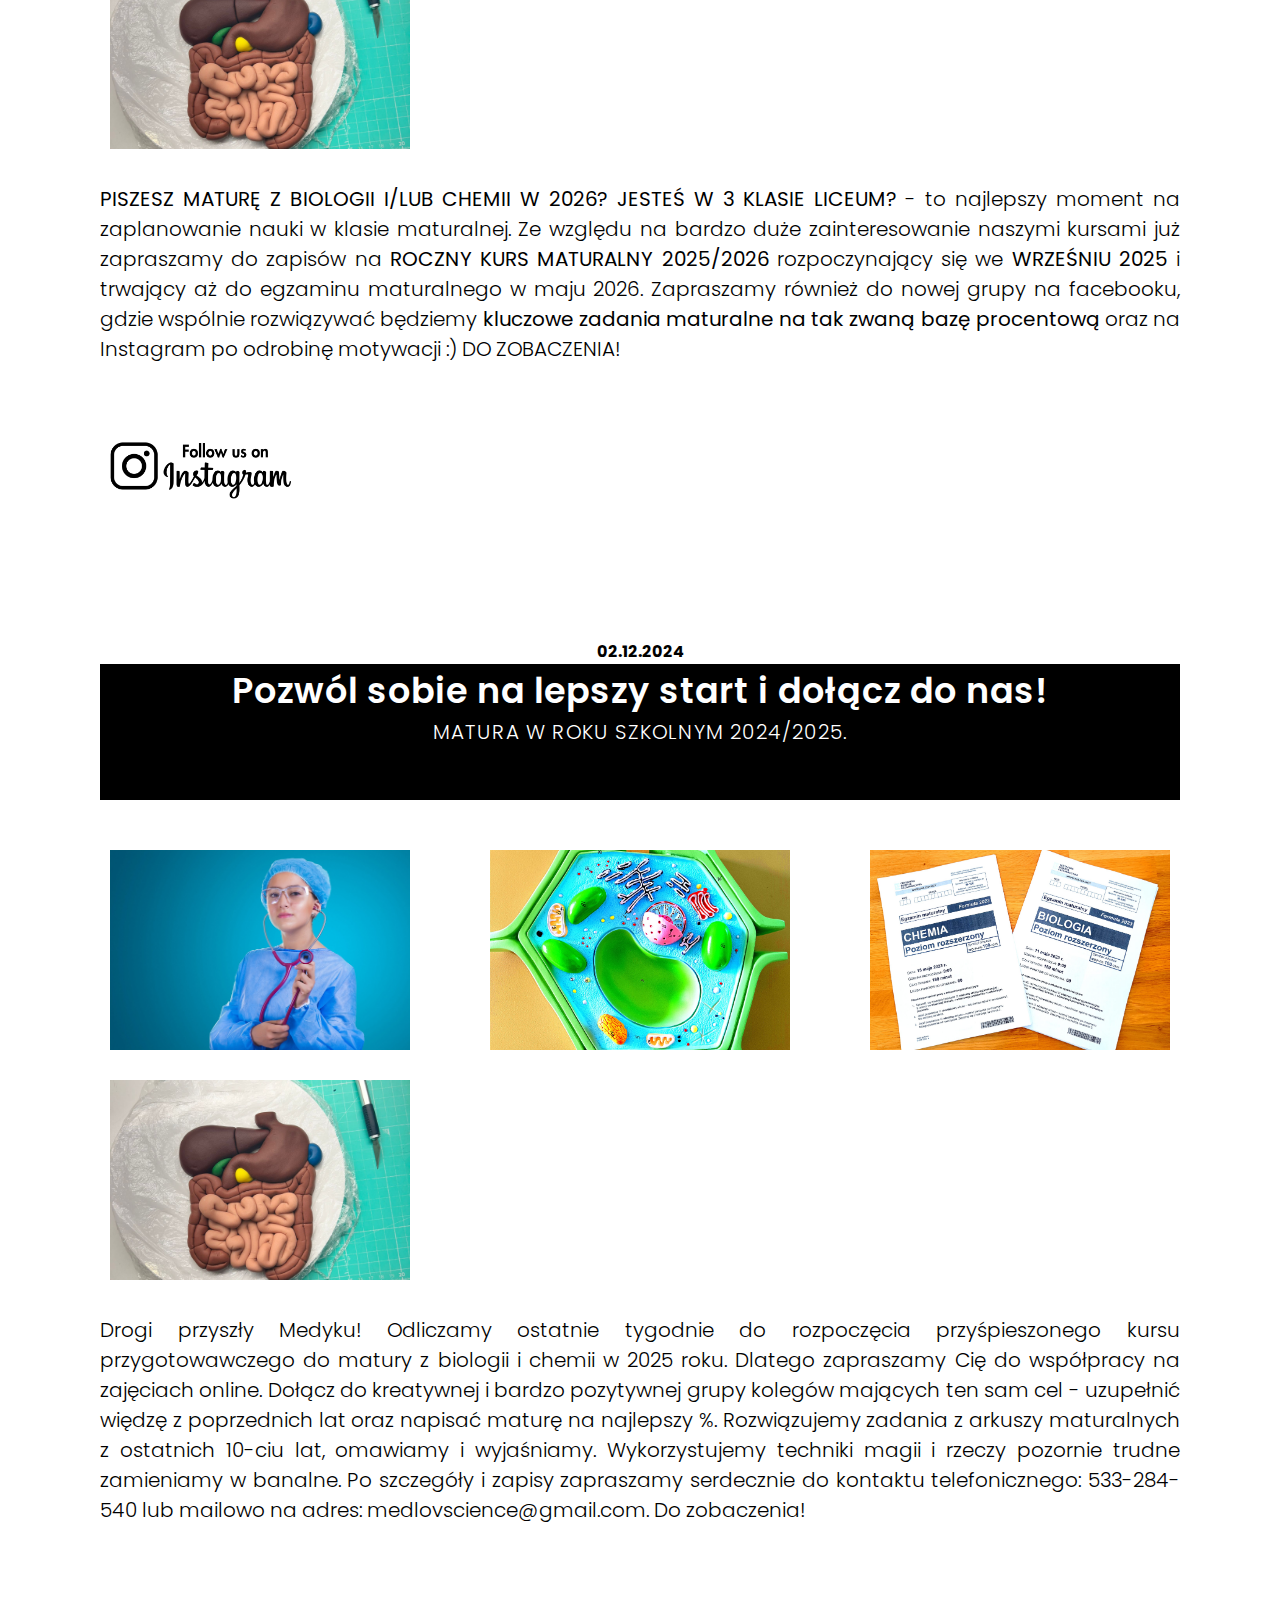
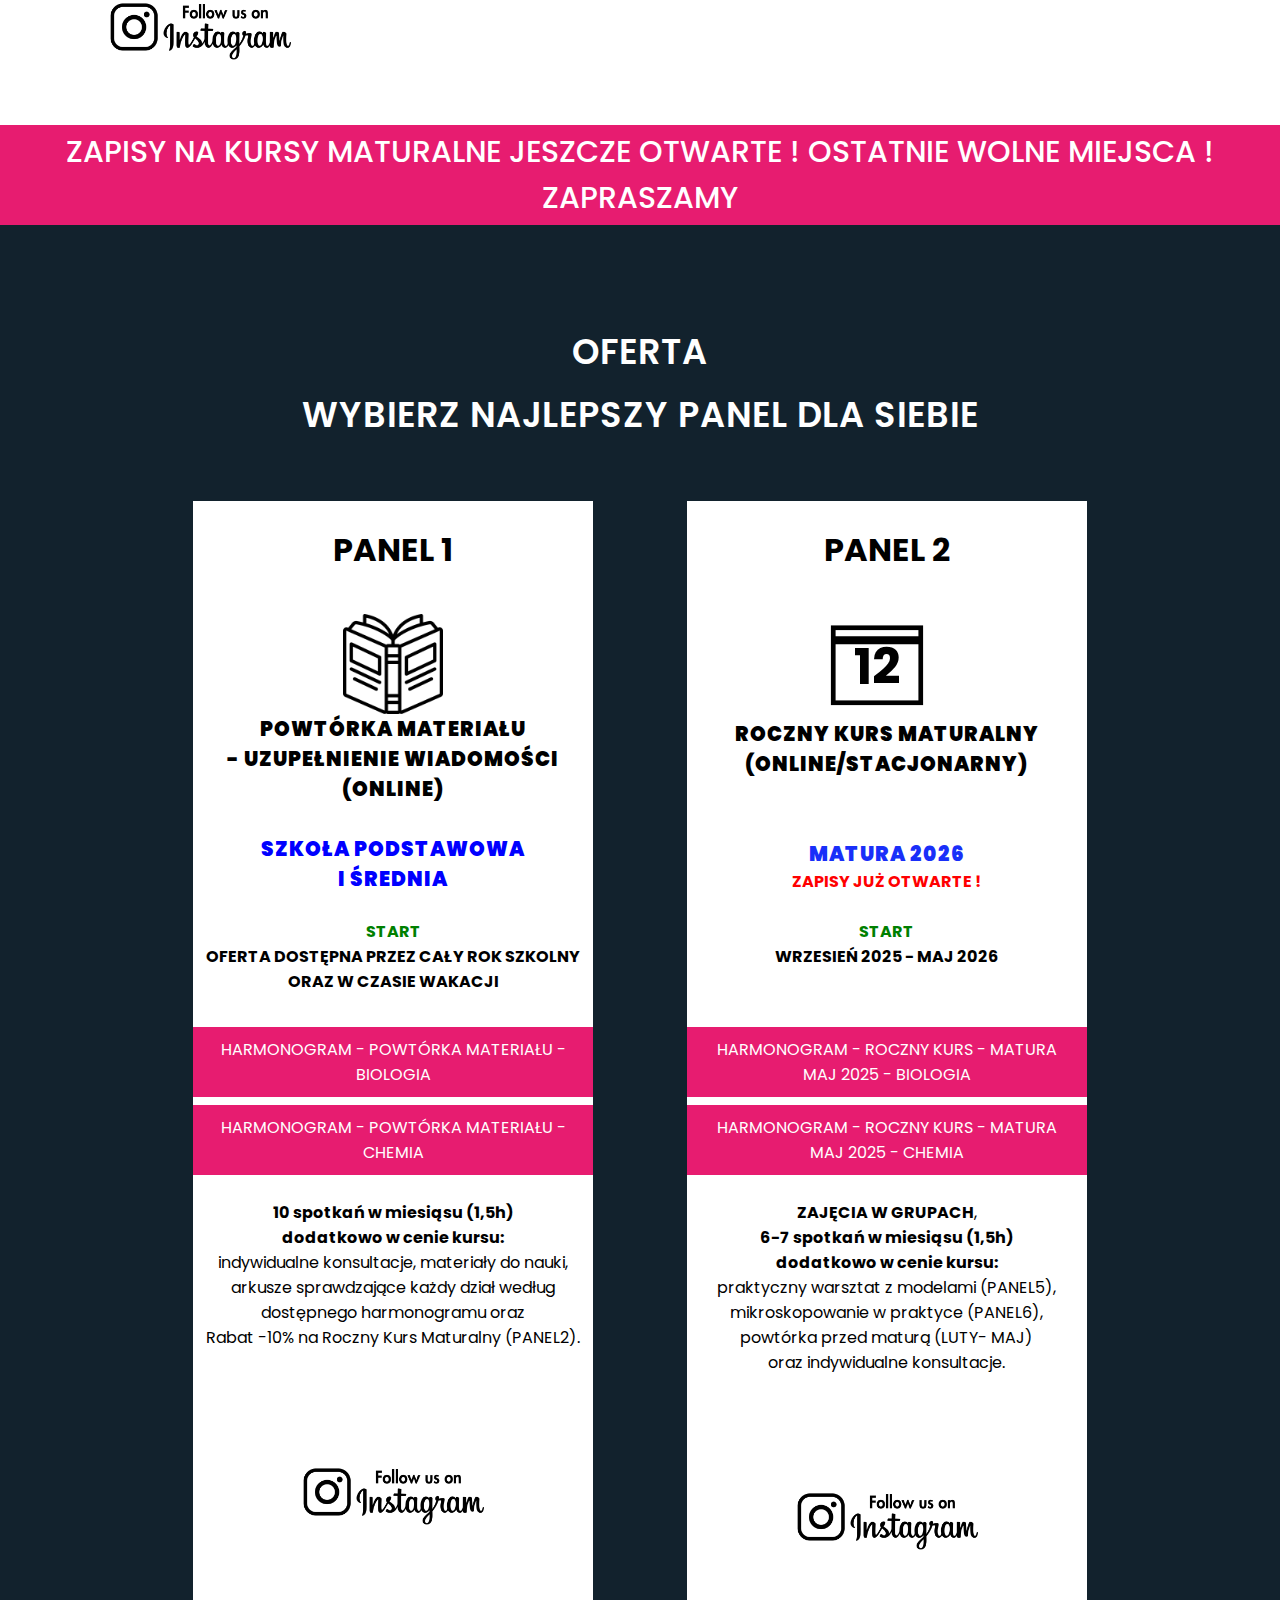
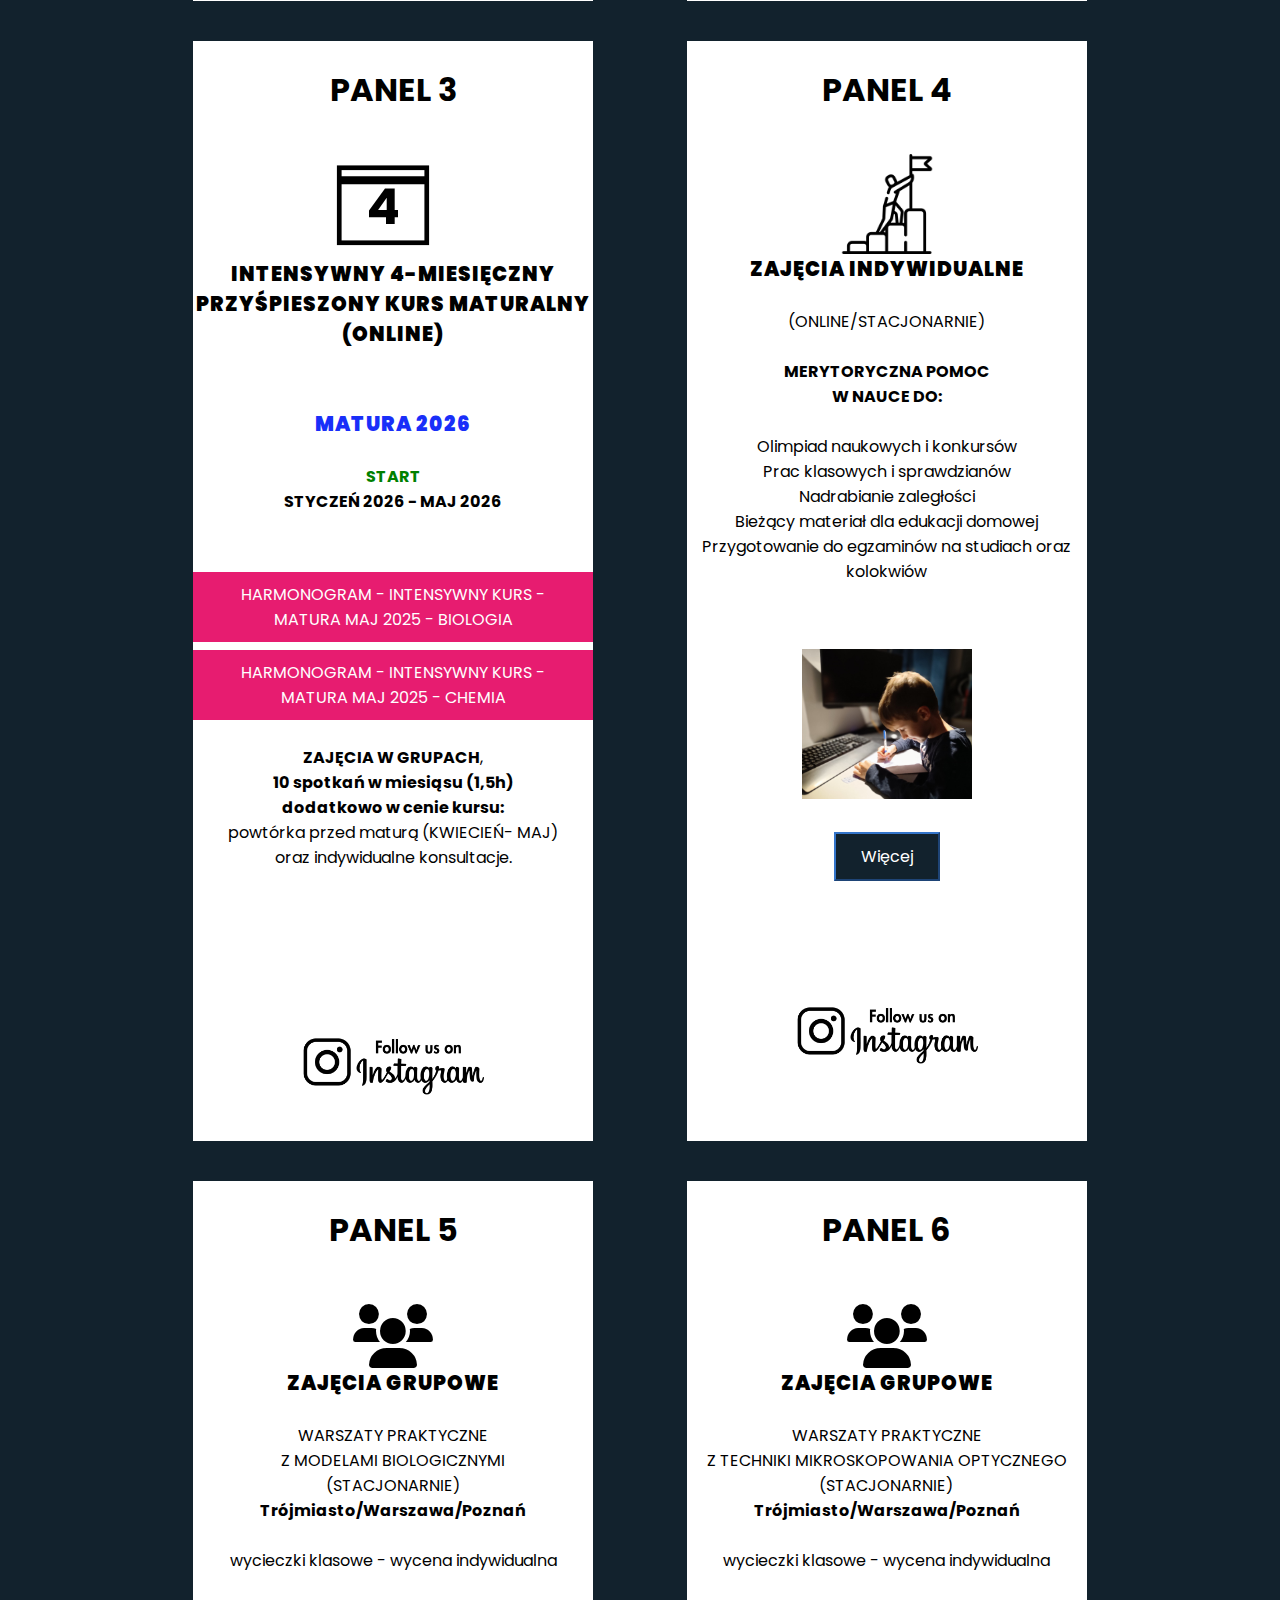
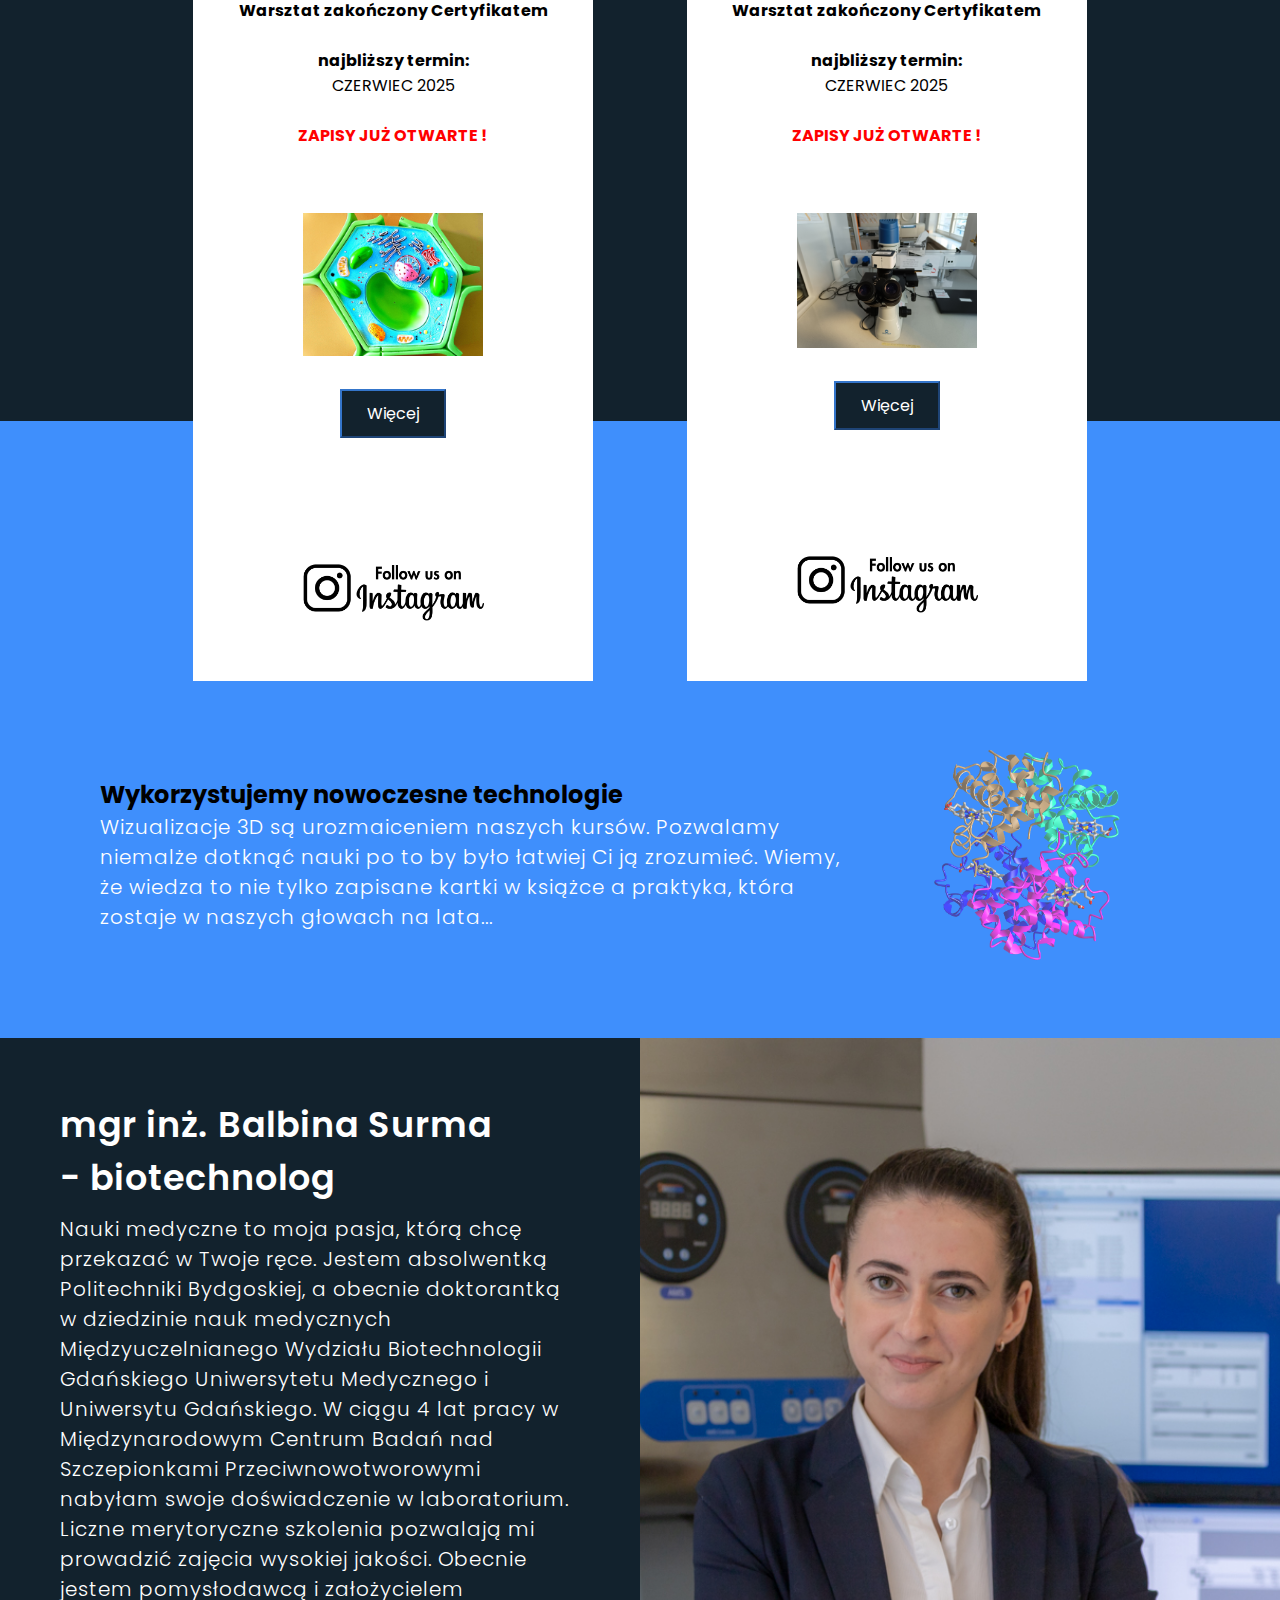
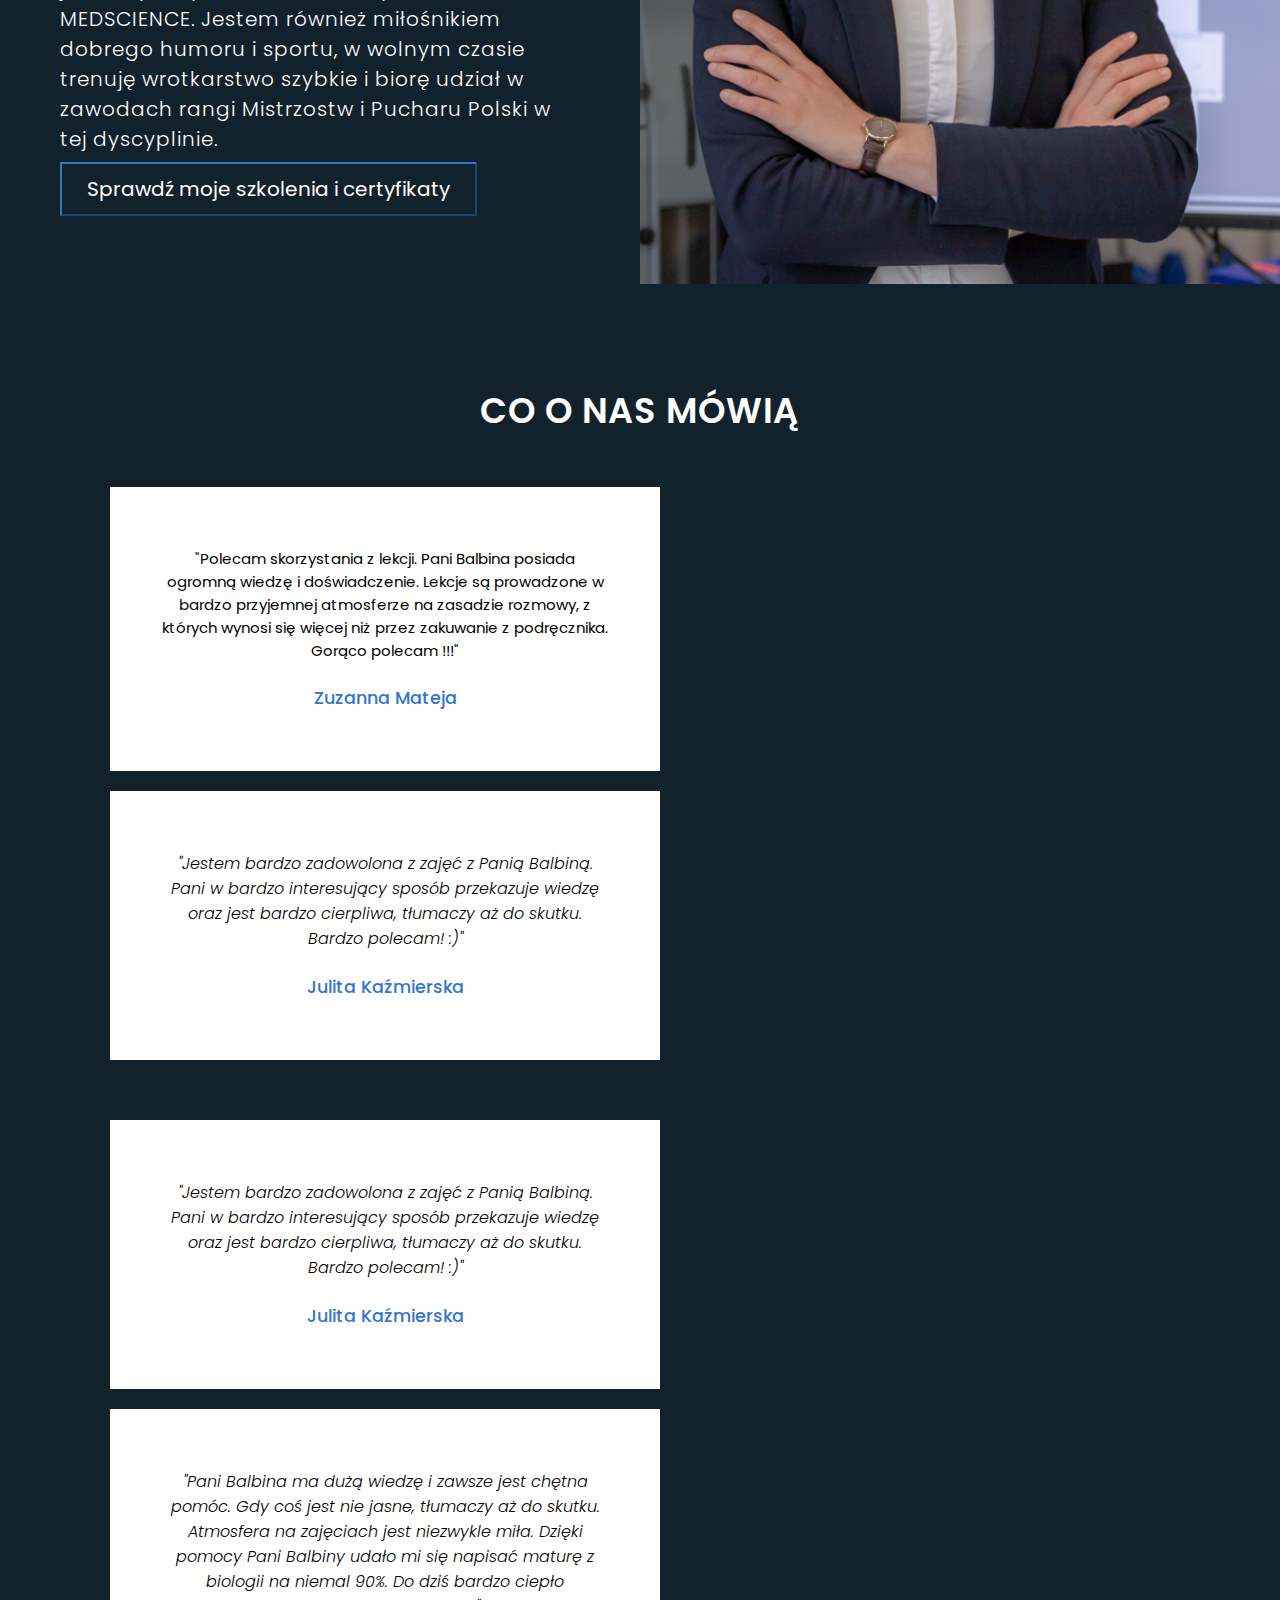
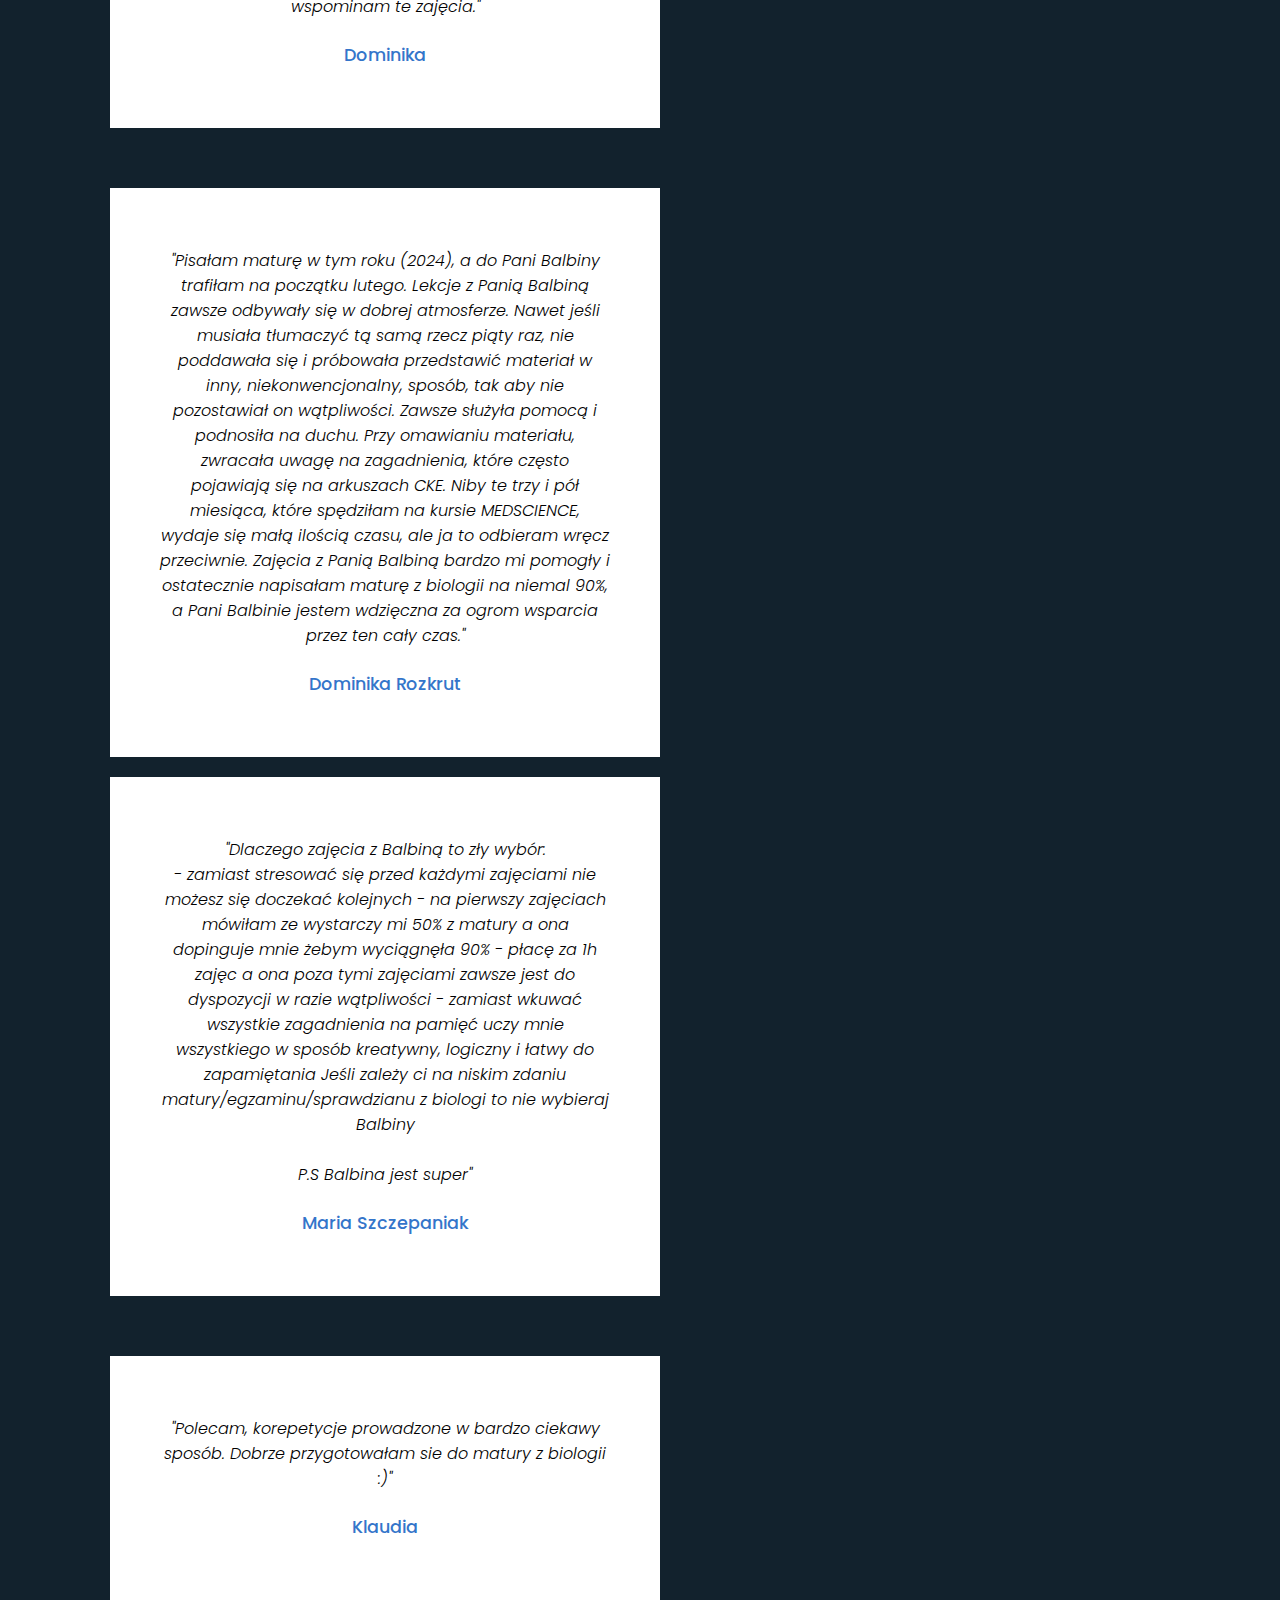
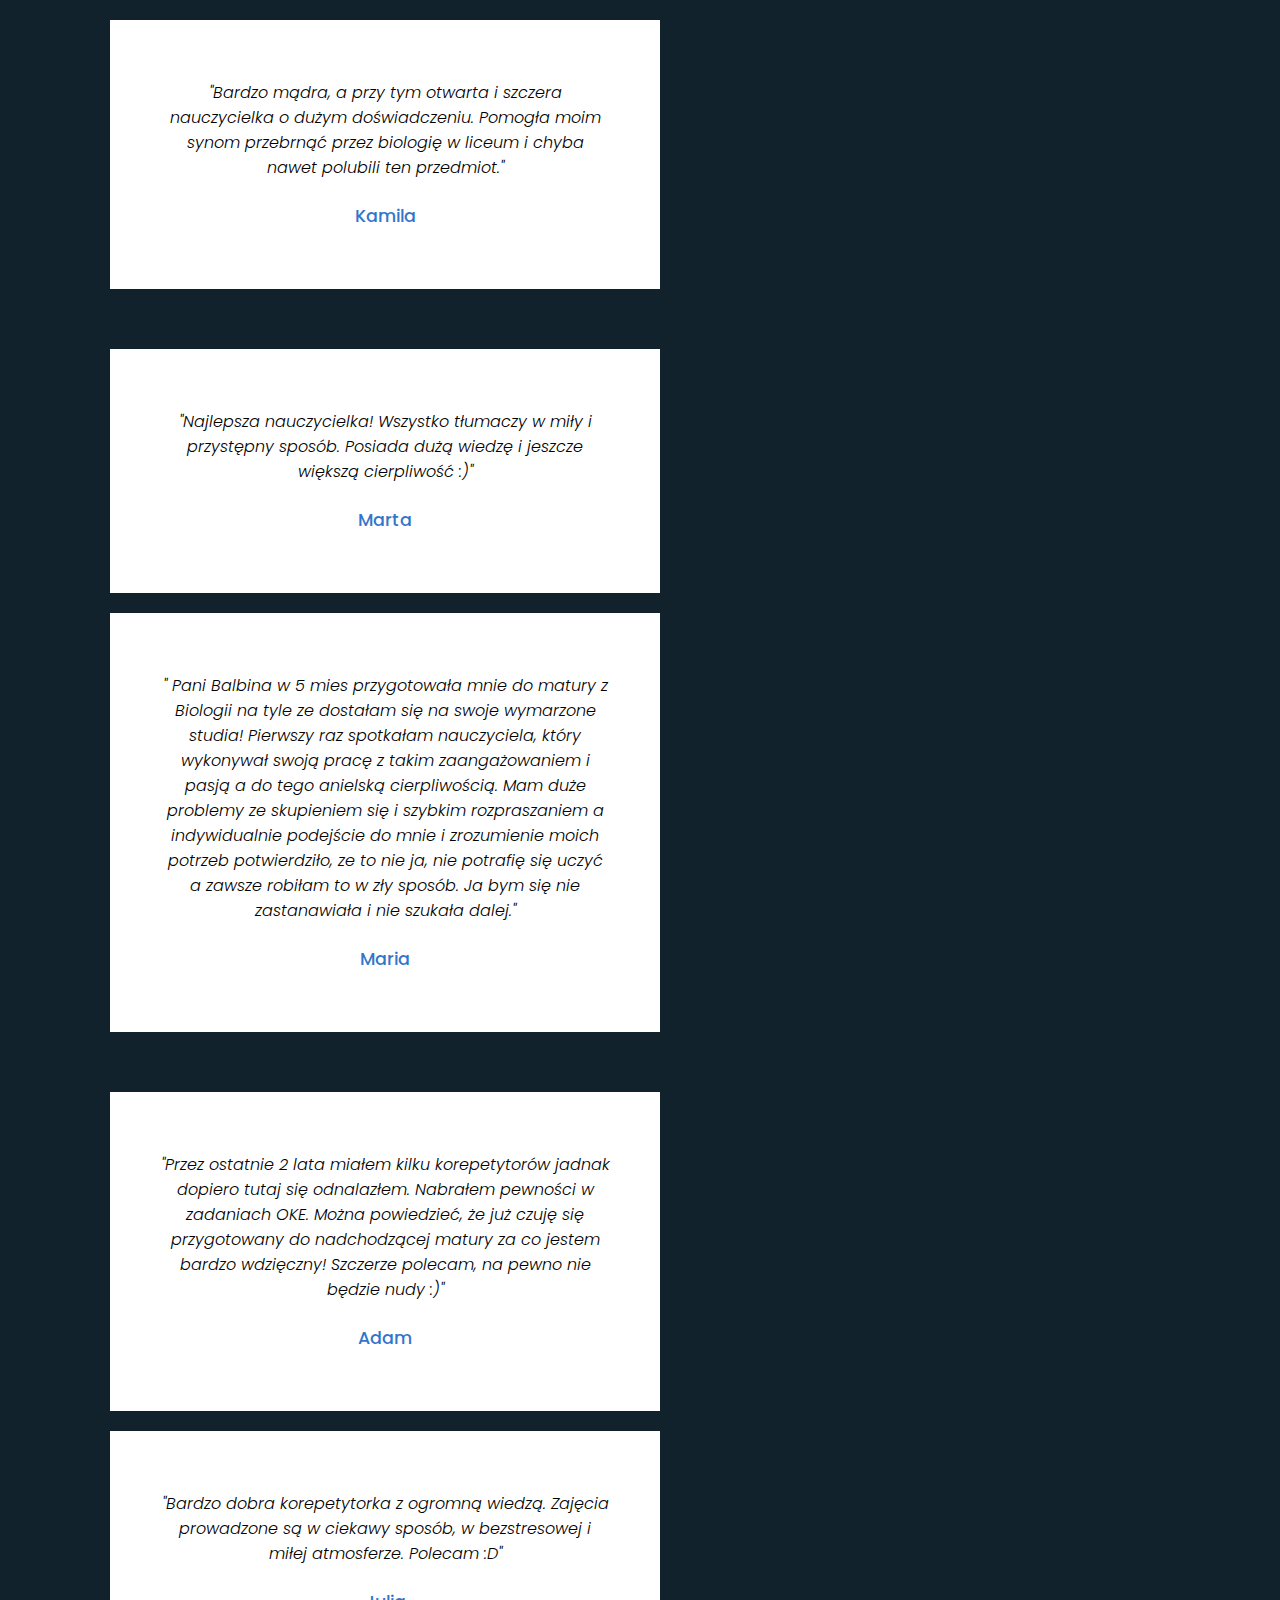
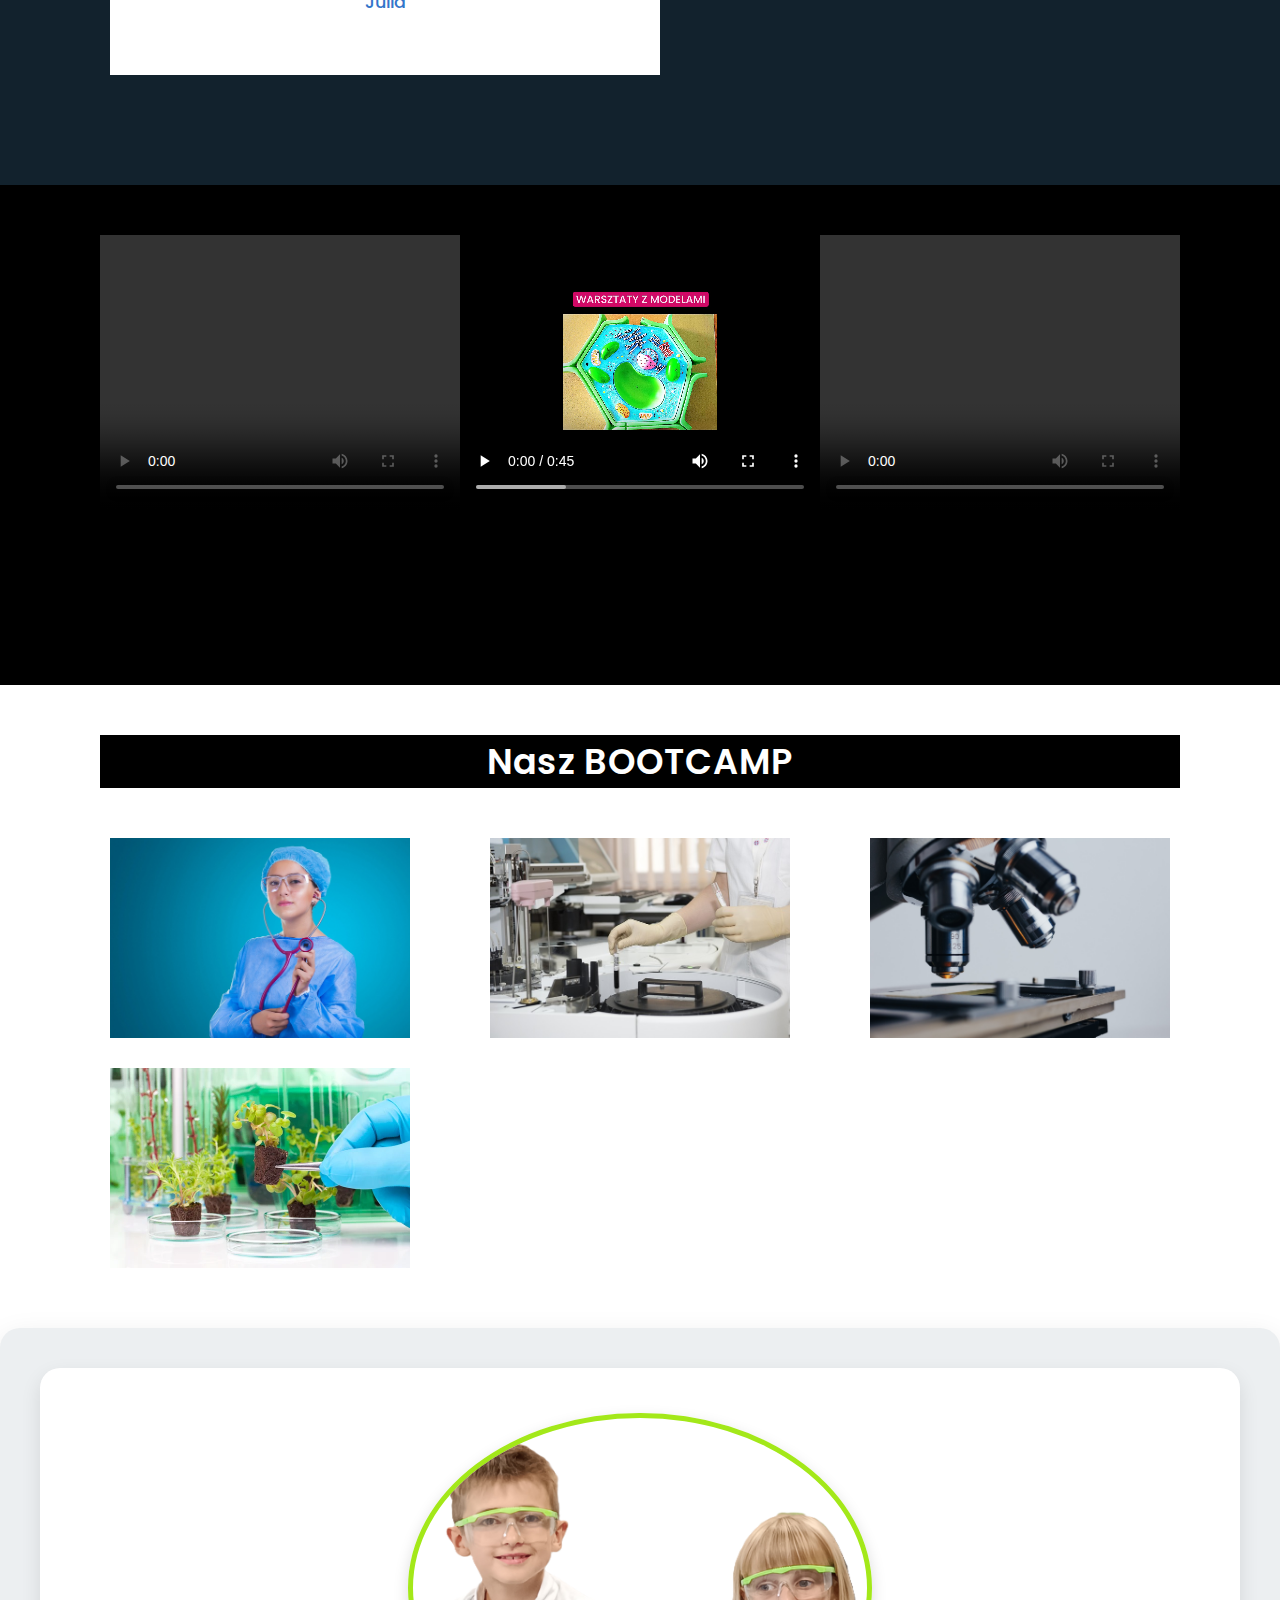
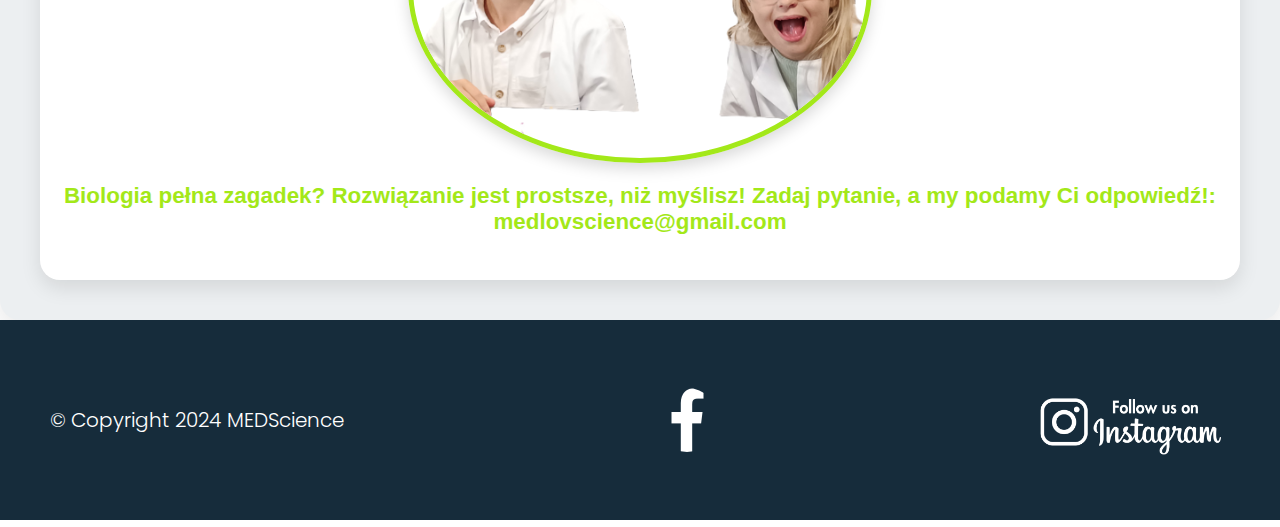
==== commit 569c1161: "Add files via upload" ====
--- a/index.html
+++ b/index.html
@@ -37,14 +37,14 @@
         <img src="bg.jpg">
         <div class="content">
             <h2>Kursy maturalne z nauk medycznych</h2>
-            <p>Profesjonalne przygotowanie do matury z biologii i chemii na poziomie podstawowym i rozszerzonym. 
+            <p>Profesjonalne przygotowanie do matury z biologii i chemii w formule 2015 i 2023.
                 Uczymy z pasją, którą chętnie przekazujemy innym, dzięki temu nasi kursanci uzyskują 
                 wysokie wyniki matur, co pozwala im podjąć studia na wymarzonym kierunku.</p>
             </div>
     </div>
 
     <section class="bootcamp"><br><H1 class="AKTUALNOŚCI"><b>AKTUALNOŚCI</b></h1><br>
-        <b>13.01.2025</b>  <br>
+        <b>22.03.2025</b>  <br>
         <h2 class="heading">Jesteś w trzeciej klasie i już myślisz o maturze?<br>
             <p class="text8"> Daj sobie lepszy start i dołącz do nas!
                 ZAPISY NA KURS MATURALNY NA ROK SZKOLNY 2025/2026 JUŻ ROZPOCZĘTE! <br>(o miejscu decyduje kolejność zgłoszeń, lepiej nie zwlekaj)</p>
@@ -186,7 +186,7 @@
         ZAPISY !</b>
   
     <br>
-    tel. 666-665-494
+    tel. 533-284-540
 </div>
 
 <script>
@@ -215,7 +215,9 @@
                 
        
            
-                <h2> <b>ROCZNY KURS MATURALNY (ONLINE/STACJONARNY)</b><br><br><p style=color:#192ff9>     <br><br><b>MATURA 2026</p></b></h2>
+                <h2> <b>ROCZNY KURS MATURALNY (ONLINE/STACJONARNY)</b><br><br><br><p style=color:#192ff9>     <b>MATURA 2026</p></b></h2> <p style="color:red"><b>ZAPISY JUŻ OTWARTE !</b></p>
+               
+                
               
        
        
@@ -401,7 +403,7 @@
         ZAPISY !</b>
   
     <br>
-    tel. 666-665-494
+    tel. 533-284-540
 </div>
 
 <script>
@@ -479,7 +481,7 @@
                 
                 <br>
                 <br>
-                <b>najbliższy termin:</b><br> LUTY 2025
+                <b>najbliższy termin:</b><br> CZERWIEC 2025
                 <br>
                 <br>
                 <p style="color:red"><b>ZAPISY JUŻ OTWARTE !</b></p><br>
@@ -517,7 +519,7 @@
                 <br>
              
                 <br>
-                <b>najbliższy termin:</b><br> LUTY 2025
+                <b>najbliższy termin:</b><br> CZERWIEC 2025
                 <br>
                 <br>
                 <p style=color:red><b>ZAPISY JUŻ OTWARTE !</b></style><br><br>
@@ -554,19 +556,19 @@
          <section class="about">
             <div class="contentBx">
                 <h2 class="heading">mgr inż. Balbina Surma <br>- biotechnolog</h2>
-                <p class="text">Biologia to moja pasja, którą chcę przekazać w Twoje ręce. 
+                <p class="text">Nauki medyczne to moja pasja, którą chcę przekazać w Twoje ręce. 
                         Jestem absolwentką Politechniki Bydgoskiej, 
                         a obecnie doktorantką w dziedzinie nauk medycznych Międzyuczelnianego Wydziału Biotechnologii Gdańskiego Uniwersytetu Medycznego i Uniwersytu Gdańskiego.
                         W ciągu 4 lat pracy w Międzynarodowym Centrum Badań nad Szczepionkami Przeciwnowotworowymi
-                        nabyłam swoje doświadczenie w laboratorium. Obecnie jestem pomysłodawcą i założycielem MEDSCIENCE.
+                        nabyłam swoje doświadczenie w laboratorium. Liczne merytoryczne szkolenia pozwalają mi prowadzić zajęcia wysokiej jakości. Obecnie jestem pomysłodawcą i założycielem MEDSCIENCE. 
+                        Jestem również miłośnikiem dobrego humoru i sportu, w wolnym czasie trenuję wrotkarstwo szybkie i biorę udział w zawodach rangi Mistrzostw i Pucharu Polski w tej dyscyplinie.
                         <br>
-                        <button id="myButton" onclick="toggleText()">Szkolenia i certyfikaty</button>
+                        <button id="myButton" onclick="toggleText()">Sprawdź moje szkolenia i certyfikaty</button>
                         <p id="displayText">
                             <b>2024</b> Proteomics for Biomedical Research. CANVAS Project Workshop. Interdisciplinary 
                             Research Institute Grenoble, French Alternative Energies and Atomic Energy Commision (CEA) and
                             International Centre for Cancer Vaccine Science. University of Gdańsk, Gdańsk
                             <br> 
-                            
                             <b>2023</b> Scientists Need More AI-tools for Research! ERA SHUTTLE. University of Malta, Malta
                             <br> 
                             <b>2023</b> Optymalizacja technik pracy z białkami, Merck Life Science. Gdańsk, Polska
@@ -629,8 +631,9 @@
                        
             </div>
             <div class="imgBx"></div>
+            
         </section>
-        <section class="card">
+        <!--<section class="card">
             <h2 class="heading">Zaplanuj i zrealizuj! My Ci w tym pomożemy</h2>
             <p class="text8">Powiedz nam jak się uczysz, a my dostosujemy metody nauki tak aby pasowały do Ciebie. W MEDSCIENCE stawiamy na dobrą komunikację i otwartość co zapewnia realizację celu.</p>   
         </section>
@@ -665,7 +668,7 @@
           
     </section>
 
-
+-->
 
         
      <section class="opinions">
--- a/style.css
+++ b/style.css
@@ -23,11 +23,13 @@
 {
     position: relative;
     width: 100%;
-    
+    color: white;
     background: #3475ca;
     display: flex;
     justify-content: center;
     align-items:center;
+    padding-top: 40px;
+    padding-bottom: 40px;
 }
 .main img
 {
